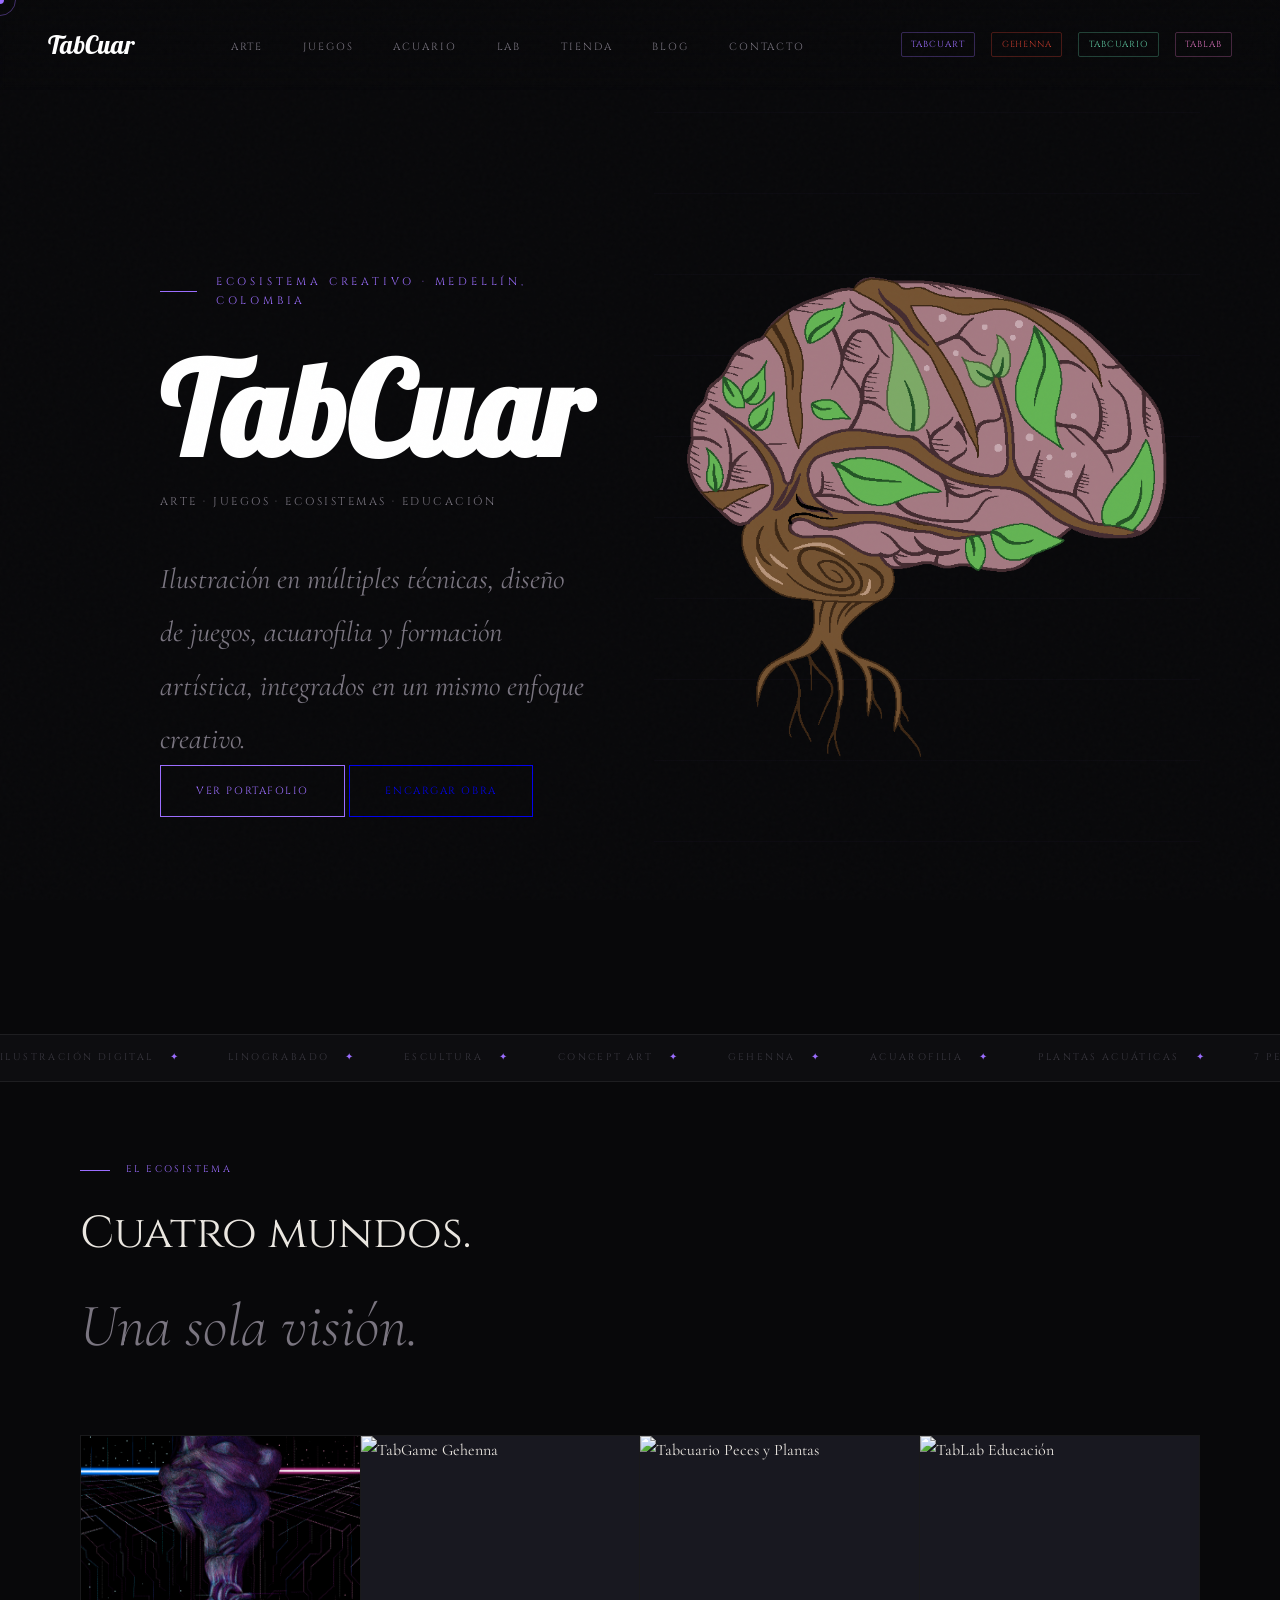
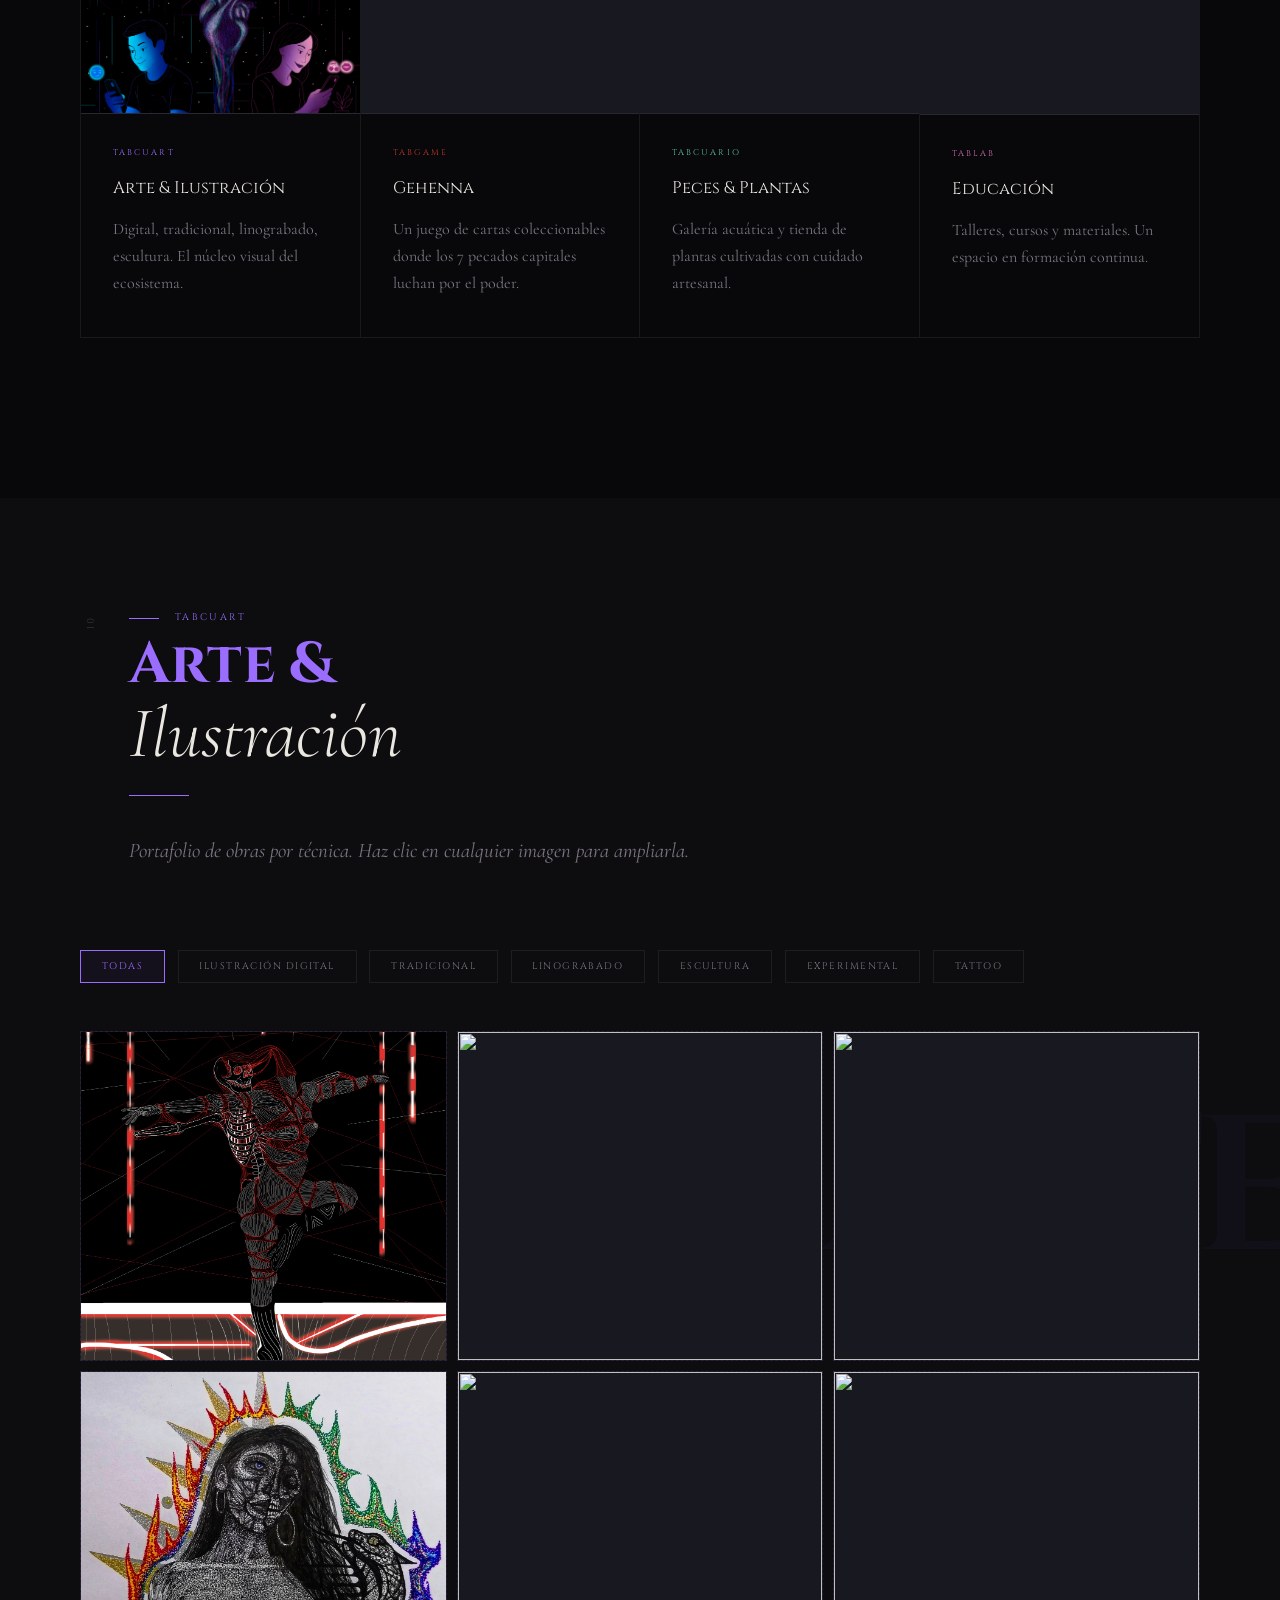
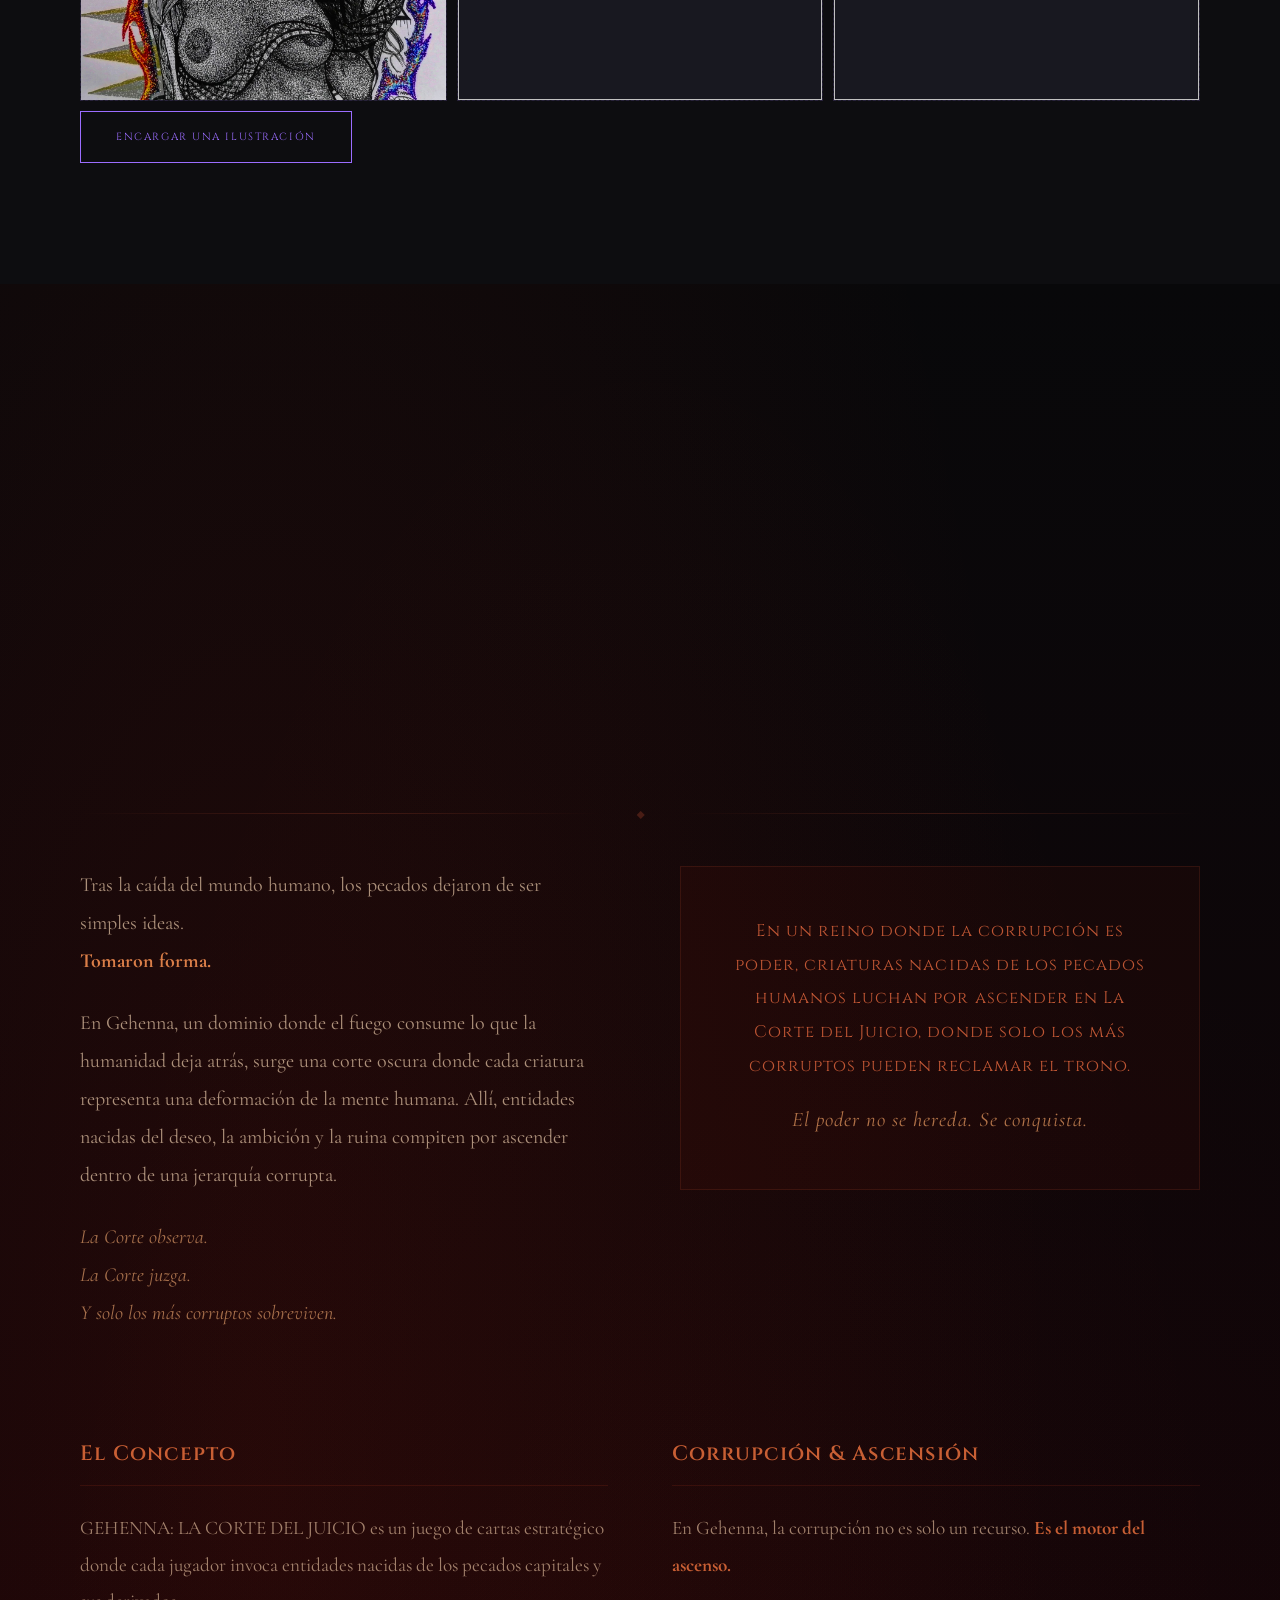
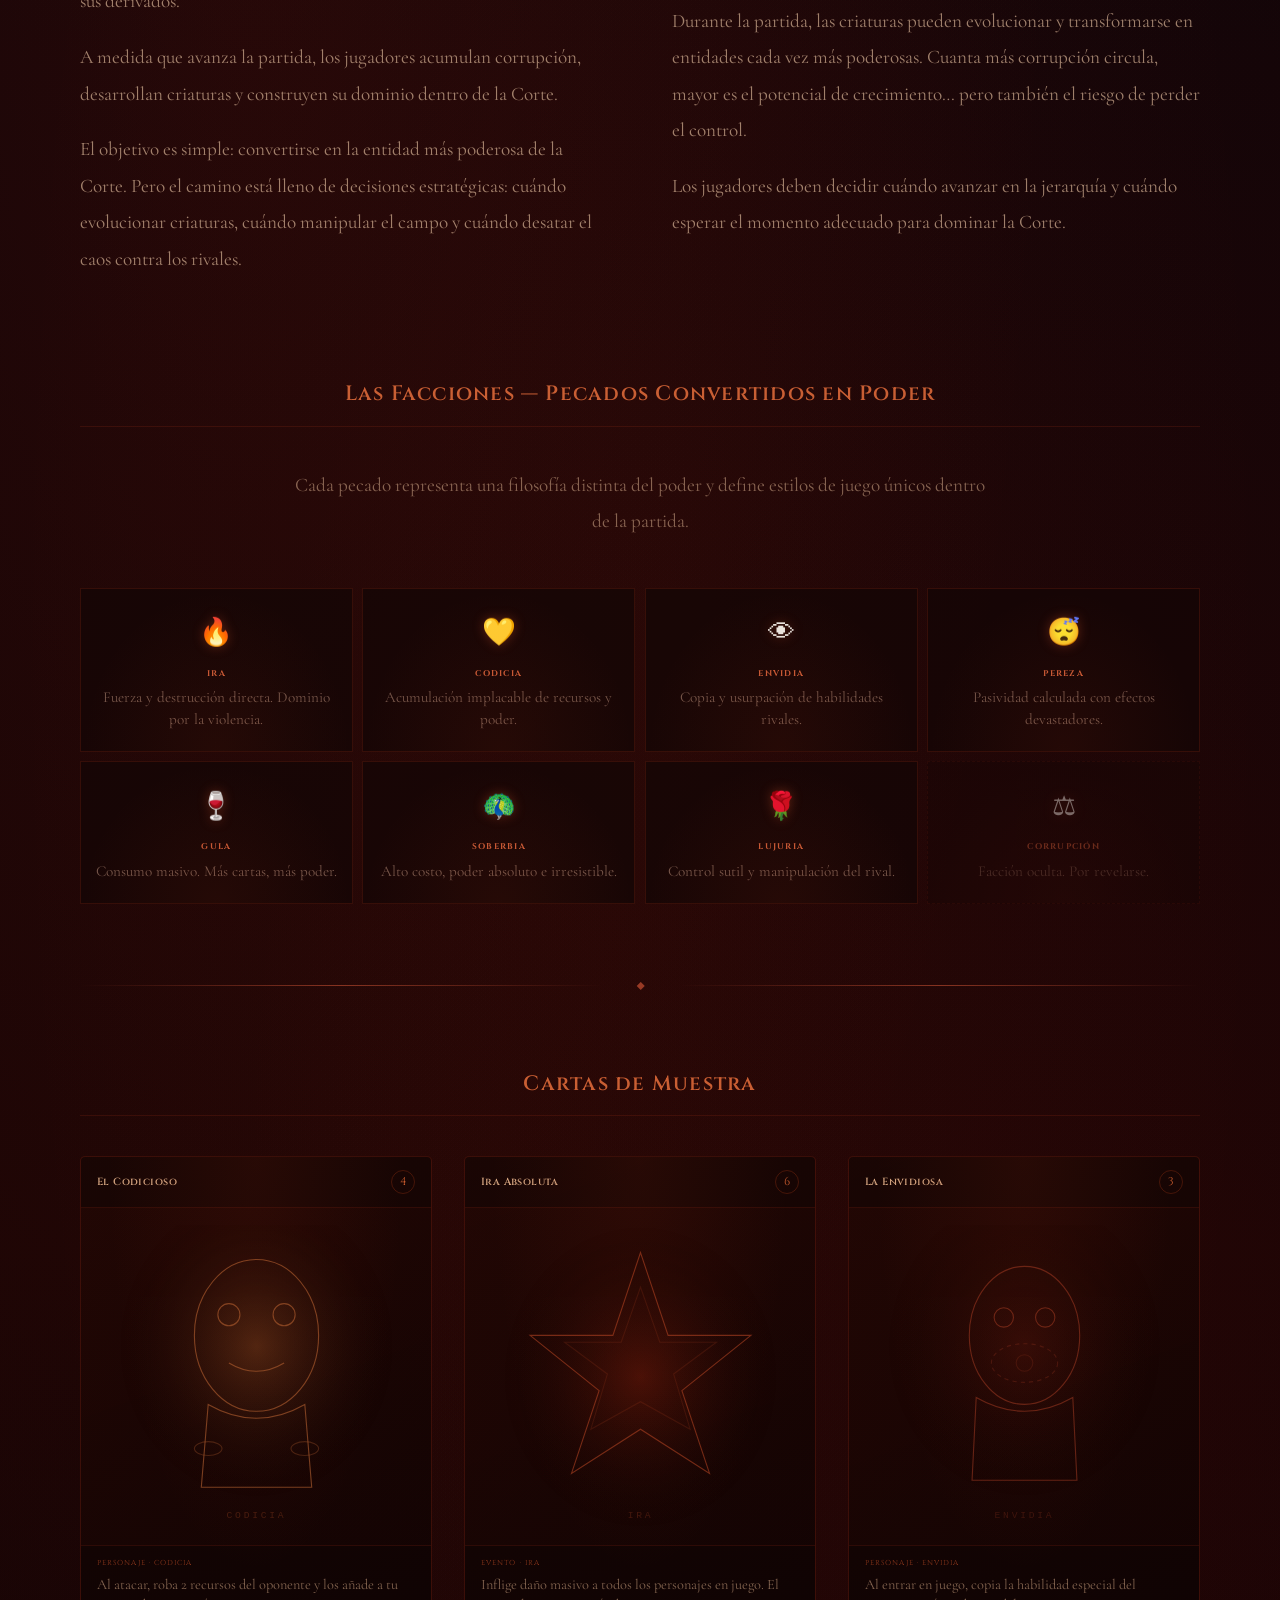
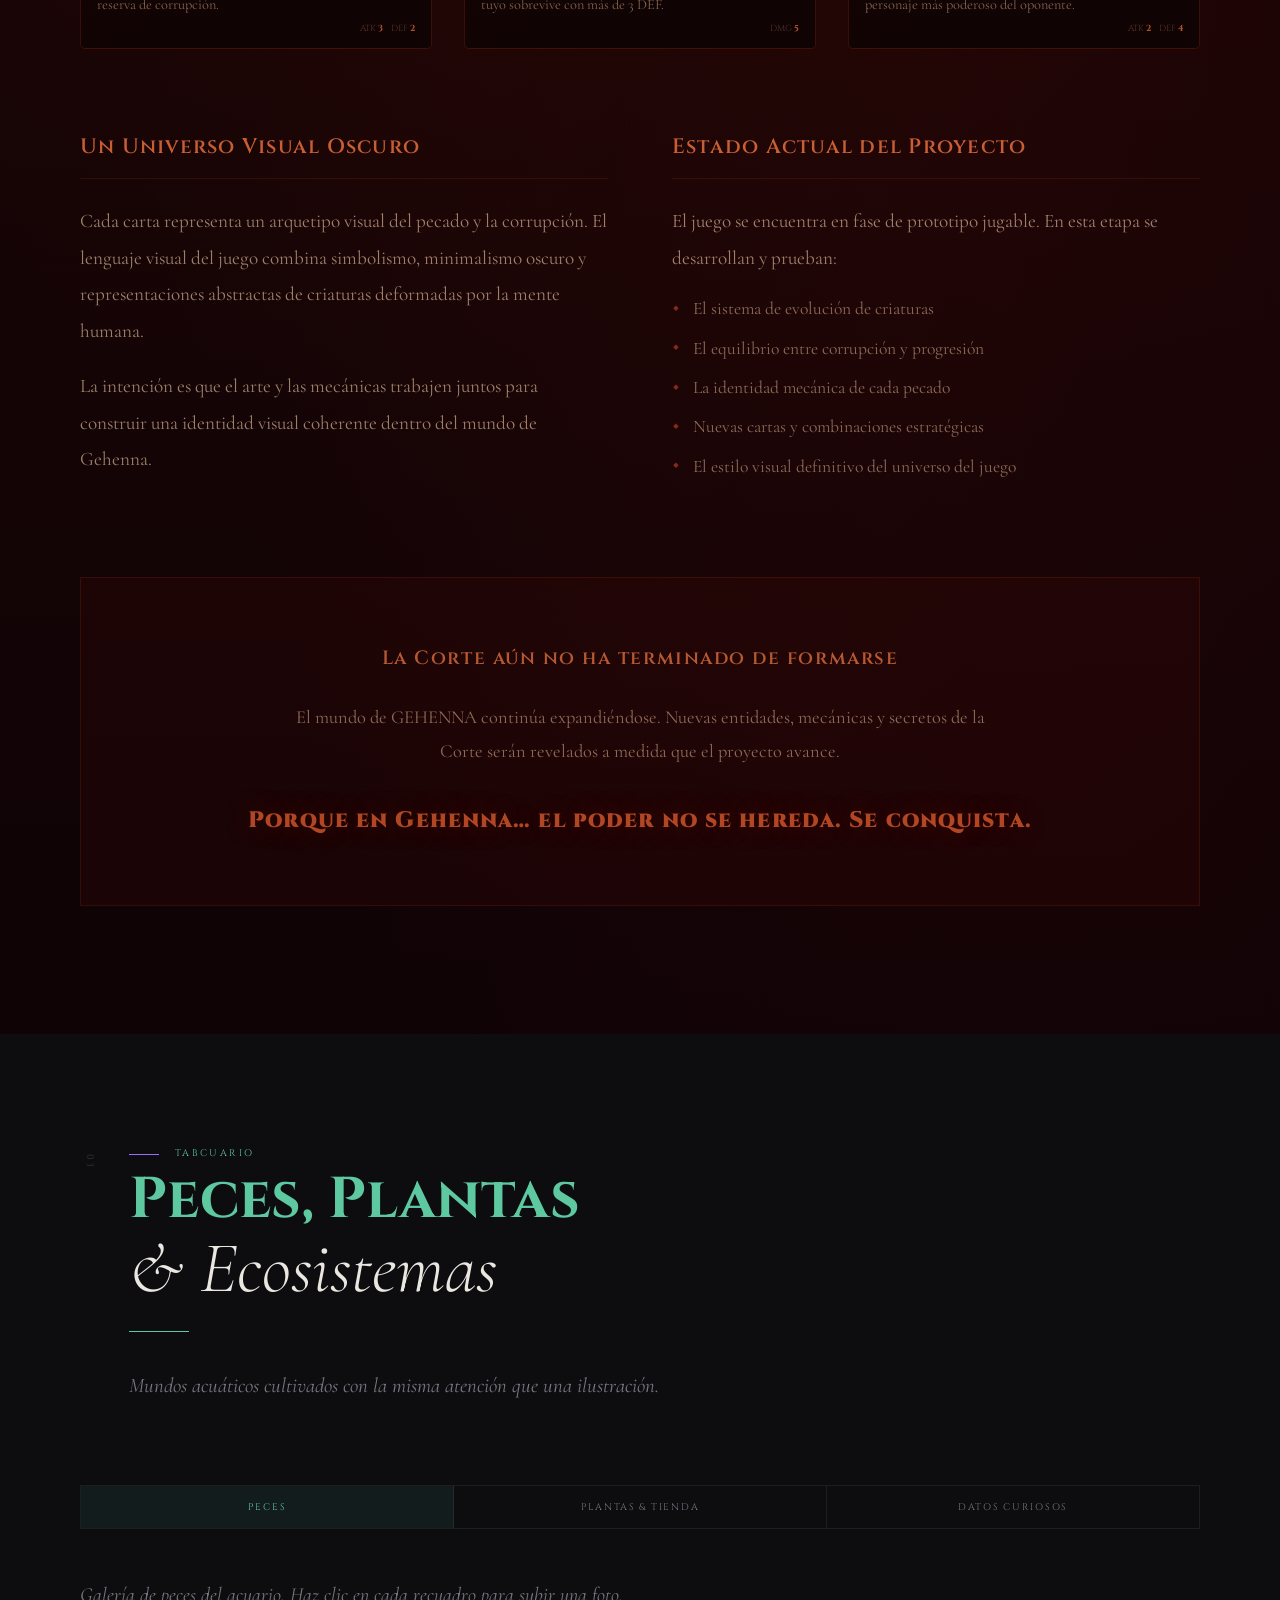
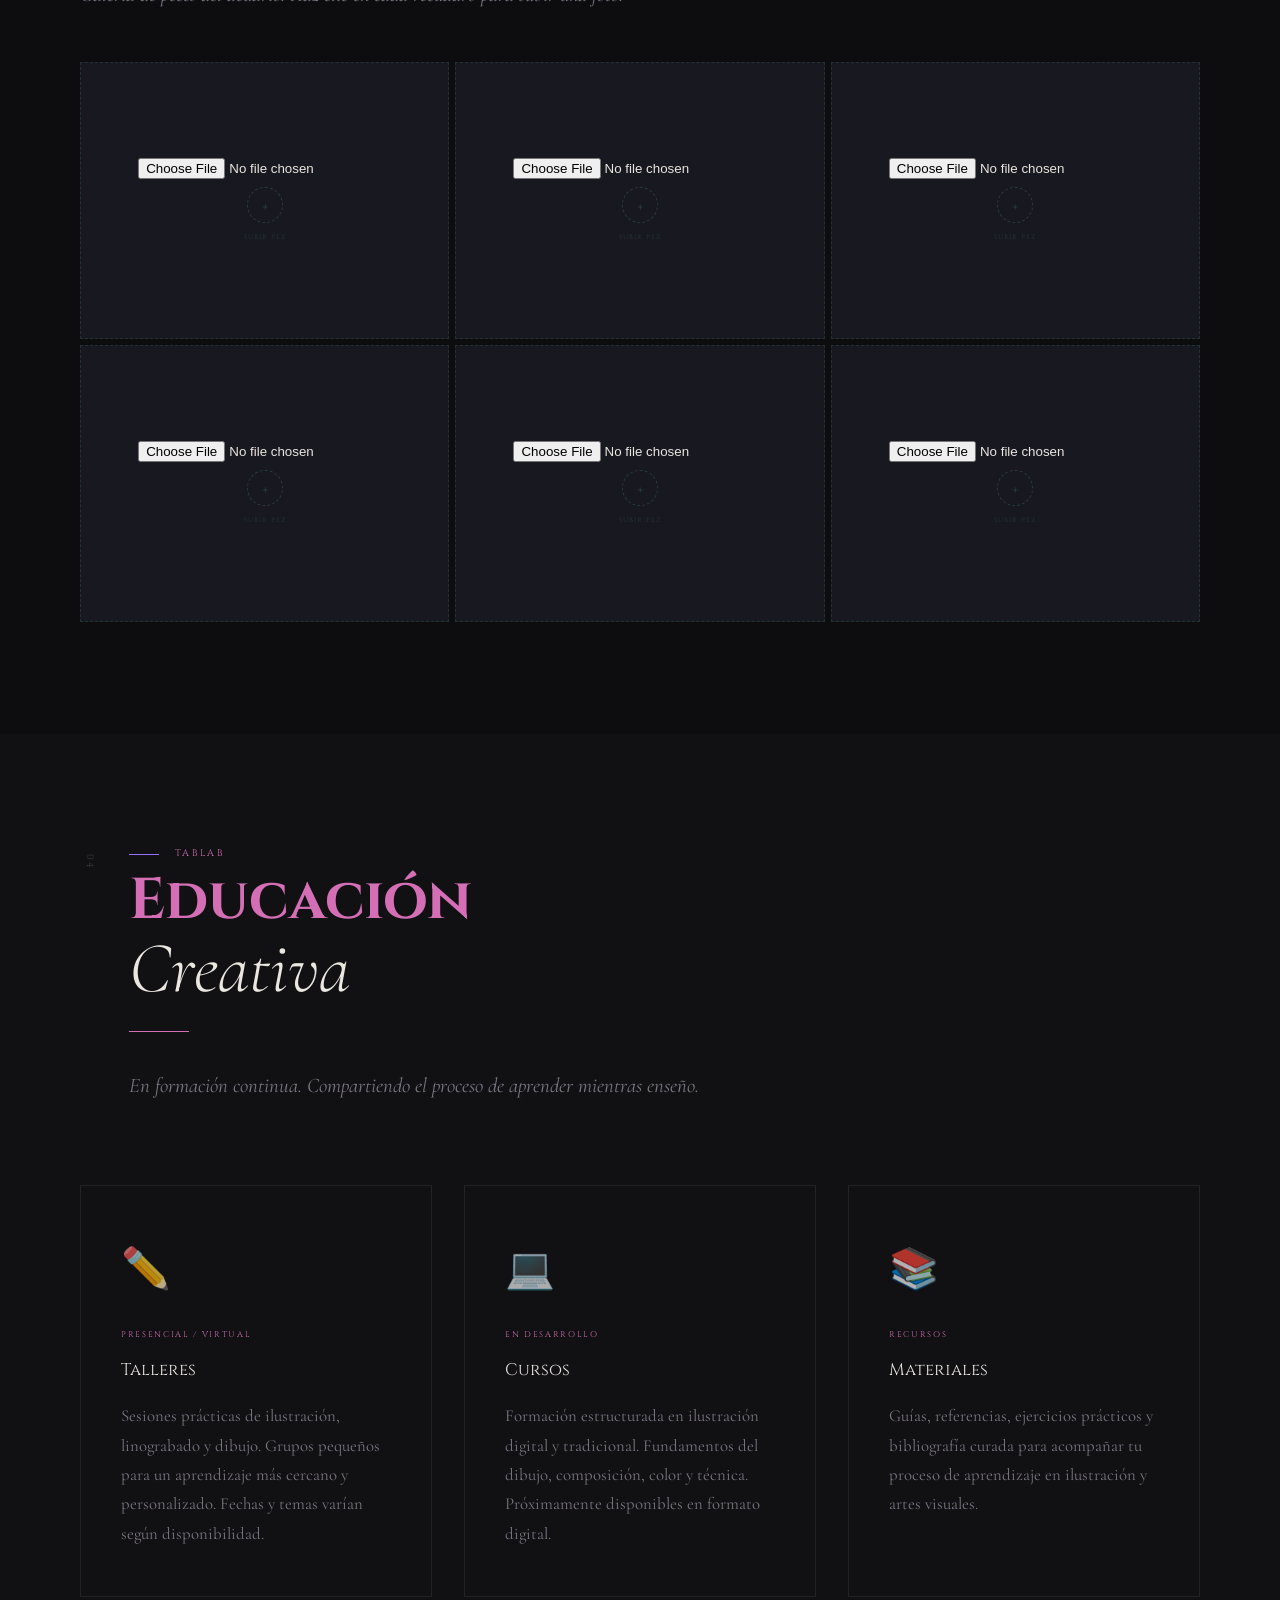
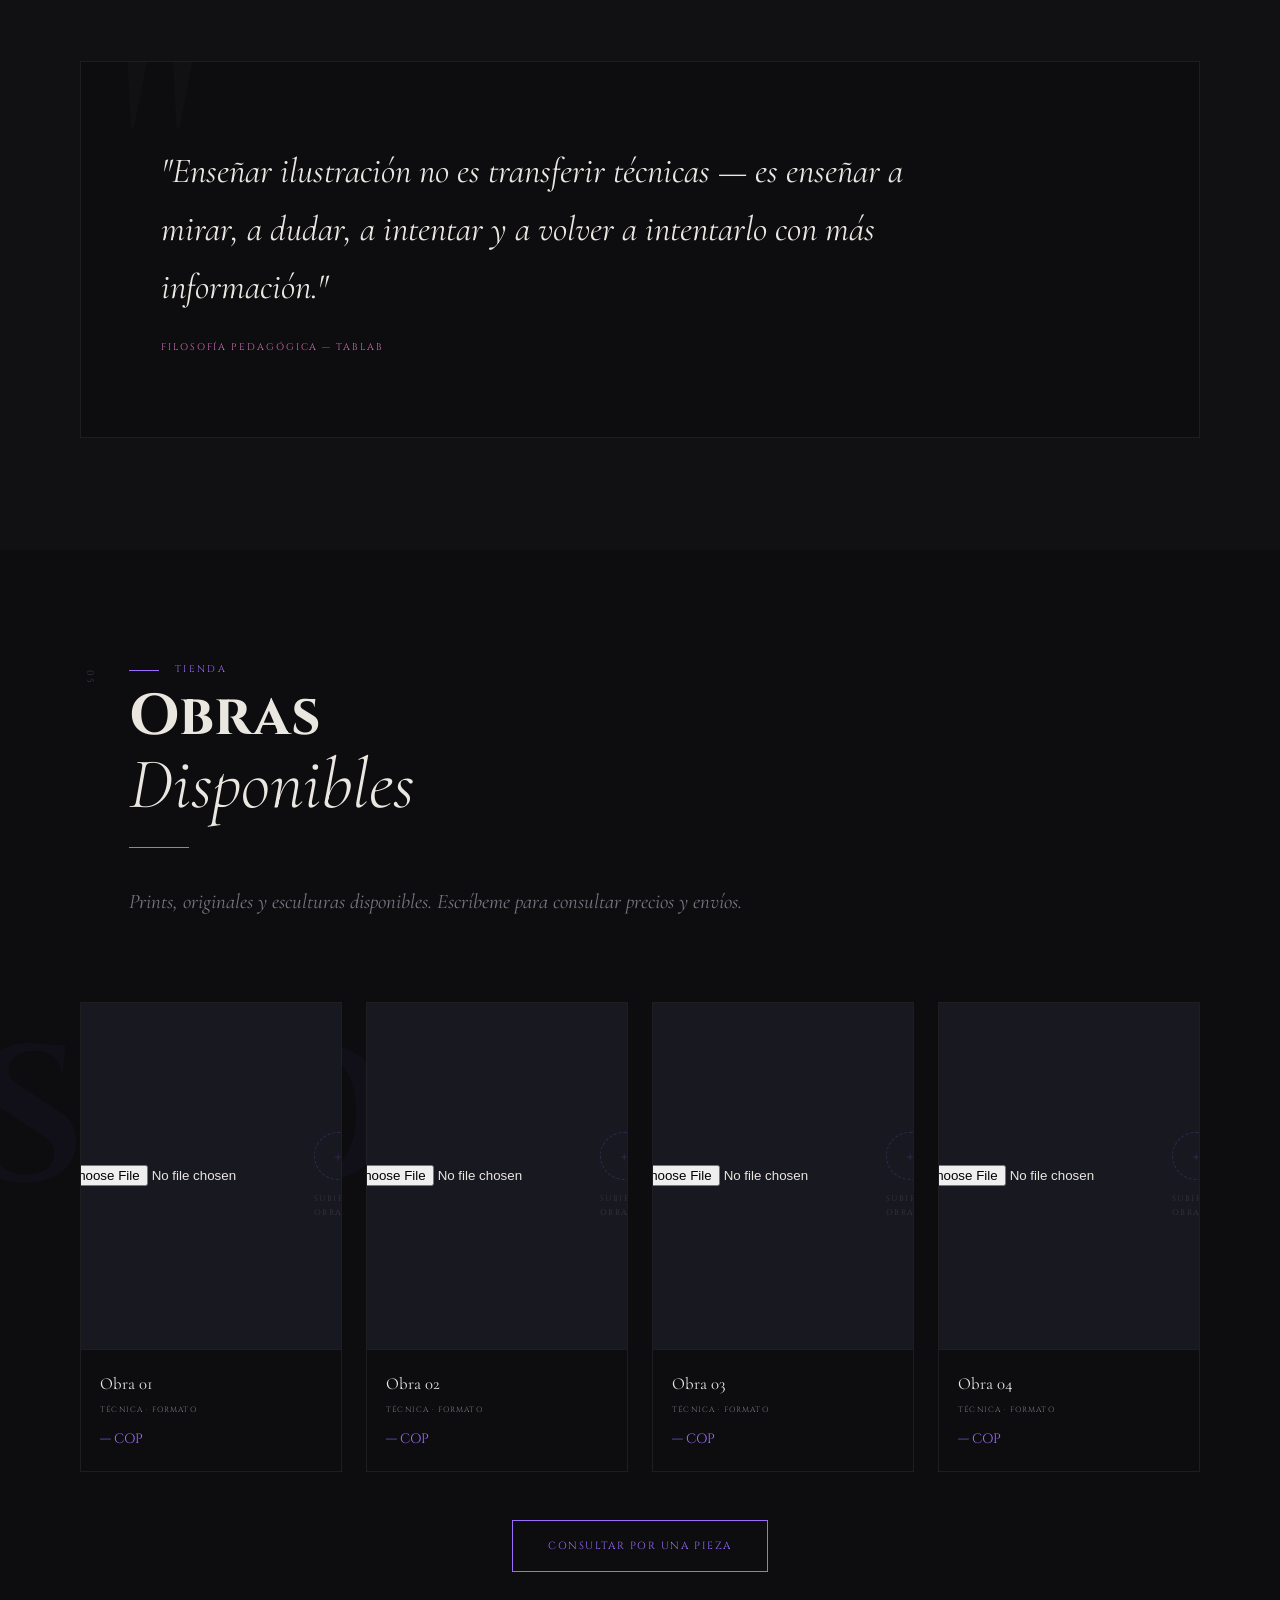
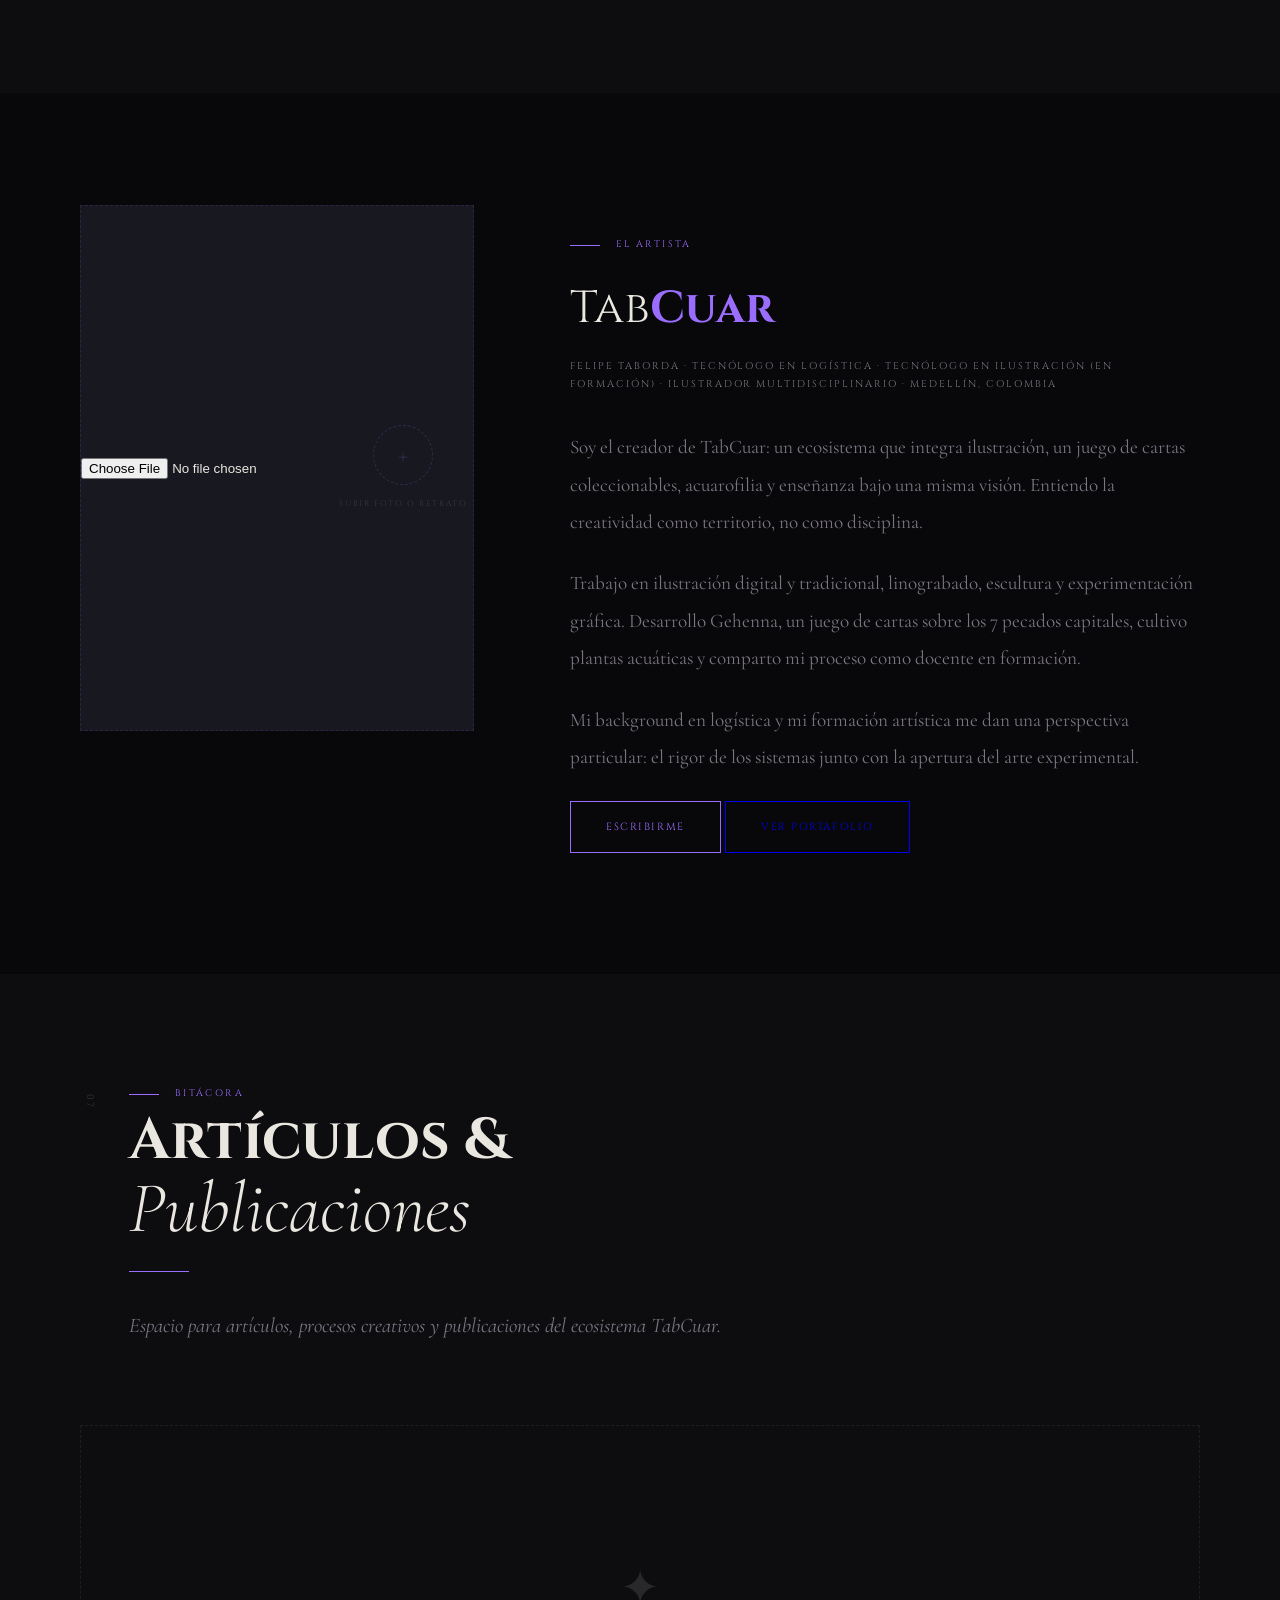
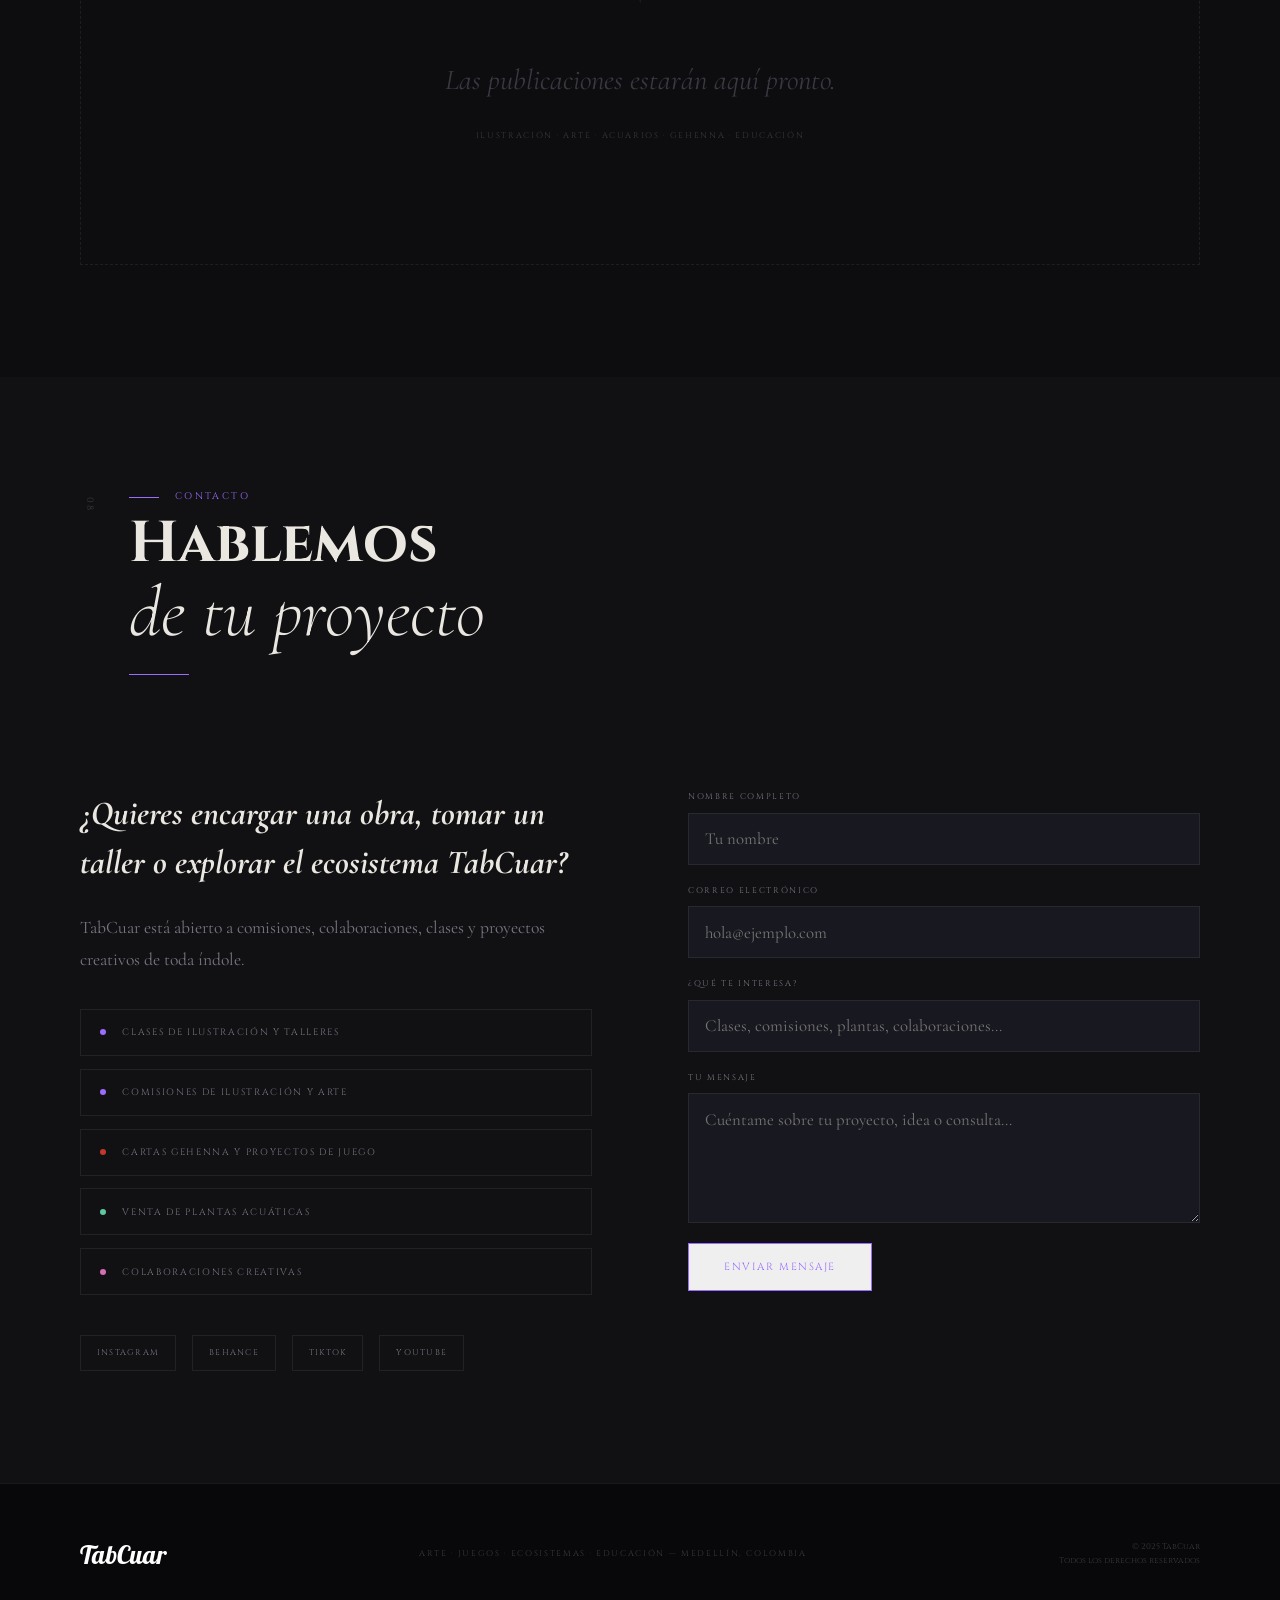
==== index.html @ 13199184 "Revise section descriptions and improve accessibility Updated descriptions and accessibility attribu" ====
<!DOCTYPE html>
<html lang="es">
<head>
<meta charset="UTF-8">
<meta name="viewport" content="width=device-width, initial-scale=1.0">
<title>TabCuar — Arte · Juegos · Ecosistemas · Educación</title>
<link rel="preconnect" href="https://fonts.googleapis.com">
<link href="https://fonts.googleapis.com/css2?family=Lobster&family=Cinzel:wght@400;600;900&family=Cormorant+Garamond:ital,wght@0,300;0,400;0,600;1,300;1,400;1,600&display=swap" rel="stylesheet">
<link rel="stylesheet" href="styles.css">
</head>
<body>

<!-- LOADER -->
<div id="loader">
  <div class="brand" style="font-size:3rem;">TabCuar</div>
  <div class="loader-bar"></div>
</div>

<!-- CURSOR -->
<div class="cursor" id="cursor"></div>
<div class="cursor-ring" id="cursorRing"></div>

<!-- NAV -->
<nav>
  <a href="#inicio" class="brand">TabCuar</a>
  <ul class="nav-links">
    <li><a href="#arte">Arte</a></li>
    <li><a href="#juegos">Juegos</a></li>
    <li><a href="#acuario">Acuario</a></li>
    <li><a href="#educacion">Lab</a></li>
    <li><a href="#tienda">Tienda</a></li>
    <li><a href="#blog">Blog</a></li>
    <li><a href="#contacto">Contacto</a></li>
  </ul>
  <div class="nav-sub">
    <a href="#arte" class="art">TabCuart</a>
    <a href="#juegos" class="game">Gehenna</a>
    <a href="#acuario" class="aqua">Tabcuario</a>
    <a href="#educacion" class="lab">TabLab</a>
  </div>
</nav>

<!-- HERO -->
<section id="inicio" aria-label="Inicio — TabCuar ecosistema creativo">
  <div class="hero-left">
    <p class="hero-label">Ecosistema Creativo · Medellín, Colombia</p>
    <h1 class="hero-brand">TabCuar</h1>
    <p class="hero-sub">Arte · Juegos · Ecosistemas · Educación</p>
    <p class="hero-desc">Ilustración en múltiples técnicas, diseño de juegos, acuarofilia y formación artística, integrados en un mismo enfoque creativo.</p>
    <div class="hero-actions">
      <a href="#arte" class="btn btn-primary">Ver portafolio</a>
      <a href="#contacto" class="btn btn-ghost">Encargar obra</a>
    </div>
  </div>
  <div class="hero-right" aria-hidden="true">
    <div class="hero-glow"></div>
    <div class="hero-right-bg"></div>
    <div class="hero-img-area">
      <img src="Img/logo.png" alt="TabCuar — Logo" class="hero-img" loading="eager" width="480" height="480">
    </div>
  </div>
</section>

<!-- MARQUEE -->
<div class="marquee-wrap">
  <div class="marquee-track">
    <span class="marquee-item">Ilustración Digital <span>✦</span></span>
    <span class="marquee-item">Linograbado <span>✦</span></span>
    <span class="marquee-item">Escultura <span>✦</span></span>
    <span class="marquee-item">Concept Art <span>✦</span></span>
    <span class="marquee-item">Gehenna <span>✦</span></span>
    <span class="marquee-item">Acuarofilia <span>✦</span></span>
    <span class="marquee-item">Plantas Acuáticas <span>✦</span></span>
    <span class="marquee-item">7 Pecados Capitales <span>✦</span></span>
    <span class="marquee-item">Talleres de Ilustración <span>✦</span></span>
    <span class="marquee-item">Ilustración Digital <span>✦</span></span>
    <span class="marquee-item">Linograbado <span>✦</span></span>
    <span class="marquee-item">Escultura <span>✦</span></span>
    <span class="marquee-item">Concept Art <span>✦</span></span>
    <span class="marquee-item">Gehenna <span>✦</span></span>
    <span class="marquee-item">Acuarofilia <span>✦</span></span>
    <span class="marquee-item">Plantas Acuáticas <span>✦</span></span>
    <span class="marquee-item">7 Pecados Capitales <span>✦</span></span>
    <span class="marquee-item">Talleres de Ilustración <span>✦</span></span>
  </div>
</div>

<!-- DIVISIONES -->
<section style="padding:5rem 5rem;">
  <div class="accent-line reveal"><span>El Ecosistema</span></div>
  <h2 class="reveal" style="font-family:'Cinzel',serif;font-weight:200;font-size:clamp(1.8rem,3.5vw,2.8rem);color:var(--text);margin-bottom:3.5rem;">Cuatro mundos.<br><em style="font-family:'Cormorant Garamond',serif;font-style:italic;font-weight:300;font-size:1.35em;color:var(--text-muted);">Una sola visión.</em></h2>

  <div class="divisions-grid reveal">
    <div class="division-card div-art">
      <div class="div-img-slot">
        <img src="Img/Pj.png" alt="TabCuart Arte" class="uploaded click-img">
      </div>
      <div class="div-content">
        <div class="div-tag" onclick="location.href='Arte.html'" style="cursor:pointer;">TabCuart</div>
        <div class="div-name">Arte &amp; Ilustración</div>
        <p class="div-desc">Digital, tradicional, linograbado, escultura. El núcleo visual del ecosistema.</p>
      </div>
    </div>

    <div class="division-card div-game">
      <div class="div-img-slot">
        <img src="Img/Game.png" alt="TabGame Gehenna" class="uploaded click-img">
      </div>
      <div class="div-content">
        <div class="div-tag">TabGame</div>
        <div class="div-name">Gehenna</div>
        <p class="div-desc">Un juego de cartas coleccionables donde los 7 pecados capitales luchan por el poder.</p>
      </div>
    </div>

    <div class="division-card div-aqua">
      <div class="div-img-slot">
        <img src="Img/Aqua.png" alt="Tabcuario Peces y Plantas" class="uploaded click-img">
      </div>
      <div class="div-content">
        <div class="div-tag">Tabcuario</div>
        <div class="div-name">Peces &amp; Plantas</div>
        <p class="div-desc">Galería acuática y tienda de plantas cultivadas con cuidado artesanal.</p>
      </div>
    </div>

    <div class="division-card div-lab">
      <div class="div-img-slot">
        <img src="Img/Lab.png" alt="TabLab Educación" class="uploaded click-img">
      </div>
      <div class="div-content">
        <div class="div-tag">TabLab</div>
        <div class="div-name">Educación</div>
        <p class="div-desc">Talleres, cursos y materiales. Un espacio en formación continua.</p>
      </div>
    </div>
  </div>
</section>

<!-- TABCUART -->
<section id="arte">
  <div class="bg-text">ARTE</div>

  <div class="section-header reveal">
    <div class="section-number">01</div>
    <div>
      <div class="accent-line" style="margin-bottom:.5rem;">
        <span style="color:var(--accent-art);">TabCuart</span>
      </div>

      <h2 class="section-title" style="color:var(--accent-art);">
        Arte &amp;<em style="color:var(--text);">Ilustración</em>
      </h2>

      <div class="section-divider"></div>

      <p class="section-desc">
        Portafolio de obras por técnica. Haz clic en cualquier imagen para ampliarla.
      </p>
    </div>
  </div>

  <!-- FILTROS (estos sí se quedan) -->
  <div class="gallery-filter reveal">
    <button class="filter-btn active" onclick="filterGallery('all',this)">Todas</button>
    <button class="filter-btn" onclick="filterGallery('digital',this)">Ilustración Digital</button>
    <button class="filter-btn" onclick="filterGallery('tradicional',this)">Tradicional</button>
    <button class="filter-btn" onclick="filterGallery('lino',this)">Linograbado</button>
    <button class="filter-btn" onclick="filterGallery('escultura',this)">Escultura</button>
    <button class="filter-btn" onclick="filterGallery('exp',this)">Experimental</button>
    <button class="filter-btn" onclick="filterGallery('Tattoo',this)">Tattoo</button>
  </div>

  <!-- GALERÍA -->
  <div class="gallery-grid reveal" id="gallery">

    <!-- DIGITAL -->
    <div class="gallery-item" data-cat="digital">
      <img src="Img/Dj1.png" class="uploaded click-img">
      <div class="gallery-overlay">
        <h4>Ilustración Digital</h4>
        <p>Abril · 2026</p>
      </div>
    </div>

    <!-- LINO -->
    <div class="gallery-item" data-cat="lino">
      <img src="Img/lino1.jpg" class="uploaded click-img">
      <div class="gallery-overlay">
        <h4>Linograbado</h4>
        <p>Obra 02 · 2025</p>
      </div>
    </div>

    <!-- EXPERIMENTAL -->
    <div class="gallery-item" data-cat="exp">
      <img src="Img/exp1.jpg" class="uploaded click-img">
      <div class="gallery-overlay">
        <h4>Experimental</h4>
        <p>Obra 03 · 2025</p>
      </div>
    </div>

    <!-- TRADICIONAL -->
    <div class="gallery-item" data-cat="tradicional">
      <img src="Img/Pt1.jpg" class="uploaded click-img">
      <div class="gallery-overlay">
        <h4>Tradicional</h4>
        <p>Junio · 2024</p>
      </div>
    </div>

    <!-- ESCULTURA -->
    <div class="gallery-item" data-cat="escultura">
      <img src="Img/escultura1.jpg" class="uploaded click-img">
      <div class="gallery-overlay">
        <h4>Escultura</h4>
        <p>Obra 05 · 2025</p>
      </div>
    </div>

    <!-- Tatoo -->
    <div class="gallery-item" data-cat="Tattoo">
      <img src="Img/concept1.jpg" class="uploaded">
      <div class="gallery-overlay">
        <h4>Tattoo</h4>
        <p>Obra 06 · 2025</p>
      </div>
    </div>

  <div class="section-cta reveal">
    <a href="#contacto" class="btn btn-primary">Encargar una ilustración</a>
  </div>
</section>

<!-- GEHENNA — TABGAME -->
<section id="juegos" style="padding:0;background:transparent;">
  <div class="gehenna-bg"></div>
  <!-- Embers -->
  <div class="gehenna-embers" id="embers"></div>

  <div class="gehenna-inner">

    <!-- HEADER -->
    <div class="gehenna-header reveal">
      <div class="gehenna-eyebrow">TabGame</div>
      <h2 class="gehenna-title">GEHENNA</h2>
      <div class="gehenna-title-sub">La Corte del Juicio</div>
      <p class="gehenna-tagline">Un juego de cartas estratégico sobre corrupción, poder y ascensión.</p>
    </div>

    <div class="gehenna-sep reveal"><span class="gehenna-sep-glyph">⬥</span></div>

    <!-- LORE INTRO -->
    <div class="gehenna-lore-grid reveal">
      <div class="gehenna-lore-block">
        <p>Tras la caída del mundo humano, los pecados dejaron de ser simples ideas.<br><strong>Tomaron forma.</strong></p>
        <p>En Gehenna, un dominio donde el fuego consume lo que la humanidad deja atrás, surge una corte oscura donde cada criatura representa una deformación de la mente humana. Allí, entidades nacidas del deseo, la ambición y la ruina compiten por ascender dentro de una jerarquía corrupta.</p>
        <p><em>La Corte observa.</em><br><em>La Corte juzga.</em><br><em>Y solo los más corruptos sobreviven.</em></p>
      </div>
      <div class="gehenna-lore-dramatic">
        En un reino donde la corrupción es poder, criaturas nacidas de los pecados humanos luchan por ascender en La Corte del Juicio, donde solo los más corruptos pueden reclamar el trono.
        <em>El poder no se hereda. Se conquista.</em>
      </div>
    </div>

    <!-- EL CONCEPTO -->
    <div class="gehenna-content-grid reveal">
      <div>
        <div class="gehenna-section-title">El Concepto</div>
        <p class="gehenna-text">GEHENNA: LA CORTE DEL JUICIO es un juego de cartas estratégico donde cada jugador invoca entidades nacidas de los pecados capitales y sus derivados.</p>
        <p class="gehenna-text">A medida que avanza la partida, los jugadores acumulan corrupción, desarrollan criaturas y construyen su dominio dentro de la Corte.</p>
        <p class="gehenna-text">El objetivo es simple: convertirse en la entidad más poderosa de la Corte. Pero el camino está lleno de decisiones estratégicas: cuándo evolucionar criaturas, cuándo manipular el campo y cuándo desatar el caos contra los rivales.</p>
      </div>
      <div>
        <div class="gehenna-section-title">Corrupción &amp; Ascensión</div>
        <p class="gehenna-text">En Gehenna, la corrupción no es solo un recurso. <strong style="color:rgba(230,110,60,.85);font-style:normal;">Es el motor del ascenso.</strong></p>
        <p class="gehenna-text">Durante la partida, las criaturas pueden evolucionar y transformarse en entidades cada vez más poderosas. Cuanta más corrupción circula, mayor es el potencial de crecimiento… pero también el riesgo de perder el control.</p>
        <p class="gehenna-text">Los jugadores deben decidir cuándo avanzar en la jerarquía y cuándo esperar el momento adecuado para dominar la Corte.</p>
      </div>
    </div>

    <!-- PECADOS -->
    <div class="reveal">
      <div class="gehenna-section-title" style="text-align:center;margin-bottom:2.5rem;">Las Facciones — Pecados Convertidos en Poder</div>
      <p class="gehenna-text" style="text-align:center;max-width:700px;margin:0 auto 3rem;color:rgba(200,160,130,.6);">Cada pecado representa una filosofía distinta del poder y define estilos de juego únicos dentro de la partida.</p>
      <div class="sins-grid">
        <div class="sin-card"><span class="sin-glyph">🔥</span><div class="sin-name">Ira</div><div class="sin-desc">Fuerza y destrucción directa. Dominio por la violencia.</div></div>
        <div class="sin-card"><span class="sin-glyph">💛</span><div class="sin-name">Codicia</div><div class="sin-desc">Acumulación implacable de recursos y poder.</div></div>
        <div class="sin-card"><span class="sin-glyph">👁</span><div class="sin-name">Envidia</div><div class="sin-desc">Copia y usurpación de habilidades rivales.</div></div>
        <div class="sin-card"><span class="sin-glyph">😴</span><div class="sin-name">Pereza</div><div class="sin-desc">Pasividad calculada con efectos devastadores.</div></div>
        <div class="sin-card"><span class="sin-glyph">🍷</span><div class="sin-name">Gula</div><div class="sin-desc">Consumo masivo. Más cartas, más poder.</div></div>
        <div class="sin-card"><span class="sin-glyph">🦚</span><div class="sin-name">Soberbia</div><div class="sin-desc">Alto costo, poder absoluto e irresistible.</div></div>
        <div class="sin-card"><span class="sin-glyph">🌹</span><div class="sin-name">Lujuria</div><div class="sin-desc">Control sutil y manipulación del rival.</div></div>
        <div class="sin-card" style="opacity:.45;border-style:dashed;"><span class="sin-glyph">⚖</span><div class="sin-name">Corrupción</div><div class="sin-desc">Facción oculta. Por revelarse.</div></div>
      </div>
    </div>

    <div class="gehenna-sep reveal"><span class="gehenna-sep-glyph">⬥</span></div>

    <!-- CARTAS MUESTRA -->
    <div class="reveal">
      <div class="gehenna-section-title" style="text-align:center;margin-bottom:2.5rem;">Cartas de Muestra</div>
    </div>
    <div class="card-showcase reveal">
      <div class="playing-card">
        <div class="card-header"><div class="card-name">El Codicioso</div><div class="card-cost">4</div></div>
        <div class="card-art">
          <svg viewBox="0 0 200 220" xmlns="http://www.w3.org/2000/svg" style="width:90%;height:90%;opacity:.7;">
            <defs><radialGradient id="c1" cx="50%" cy="40%"><stop offset="0%" stop-color="#c87030" stop-opacity=".4"/><stop offset="100%" stop-color="transparent"/></radialGradient></defs>
            <rect width="200" height="220" fill="url(#c1)"/>
            <g stroke="rgba(220,120,60,.7)" fill="none" stroke-width=".8">
              <ellipse cx="100" cy="80" rx="45" ry="55"/><path d="M 65 130 Q 100 150 135 130 L 140 190 L 60 190 Z"/>
              <circle cx="80" cy="65" r="8"/><circle cx="120" cy="65" r="8"/><path d="M 80 100 Q 100 112 120 100"/>
              <ellipse cx="65" cy="162" rx="10" ry="5" opacity=".5"/><ellipse cx="135" cy="162" rx="10" ry="5" opacity=".5"/>
            </g>
            <text x="100" y="212" text-anchor="middle" font-family="monospace" font-size="7" fill="rgba(220,100,50,.35)" letter-spacing="2">CODICIA</text>
          </svg>
        </div>
        <div class="card-footer"><div class="card-type">Personaje · Codicia</div><div class="card-effect">Al atacar, roba 2 recursos del oponente y los añade a tu reserva de corrupción.</div><div class="card-stats"><span class="card-stat">ATK <span>3</span></span><span class="card-stat">DEF <span>2</span></span></div></div>
      </div>
      <div class="playing-card">
        <div class="card-header"><div class="card-name">Ira Absoluta</div><div class="card-cost">6</div></div>
        <div class="card-art">
          <svg viewBox="0 0 200 220" xmlns="http://www.w3.org/2000/svg" style="width:90%;height:90%;opacity:.7;">
            <defs><radialGradient id="c2" cx="50%" cy="50%"><stop offset="0%" stop-color="#c83010" stop-opacity=".35"/><stop offset="100%" stop-color="transparent"/></radialGradient></defs>
            <rect width="200" height="220" fill="url(#c2)"/>
            <g stroke="rgba(210,80,40,.7)" fill="none" stroke-width=".8">
              <path d="M 100 20 L 120 80 L 180 80 L 130 120 L 150 180 L 100 148 L 50 180 L 70 120 L 20 80 L 80 80 Z"/>
              <path d="M 100 45 L 114 85 L 155 85 L 124 108 L 136 148 L 100 128 L 64 148 L 76 108 L 45 85 L 86 85 Z" opacity=".3"/>
            </g>
            <text x="100" y="212" text-anchor="middle" font-family="monospace" font-size="7" fill="rgba(200,80,40,.35)" letter-spacing="2">IRA</text>
          </svg>
        </div>
        <div class="card-footer"><div class="card-type">Evento · Ira</div><div class="card-effect">Inflige daño masivo a todos los personajes en juego. El tuyo sobrevive con más de 3 DEF.</div><div class="card-stats"><span class="card-stat">DMG <span>5</span></span></div></div>
      </div>
      <div class="playing-card">
        <div class="card-header"><div class="card-name">La Envidiosa</div><div class="card-cost">3</div></div>
        <div class="card-art">
          <svg viewBox="0 0 200 220" xmlns="http://www.w3.org/2000/svg" style="width:90%;height:90%;opacity:.7;">
            <defs><radialGradient id="c3" cx="50%" cy="40%"><stop offset="0%" stop-color="#802010" stop-opacity=".3"/><stop offset="100%" stop-color="transparent"/></radialGradient></defs>
            <rect width="200" height="220" fill="url(#c3)"/>
            <g stroke="rgba(190,70,40,.65)" fill="none" stroke-width=".8">
              <ellipse cx="100" cy="80" rx="40" ry="50"/><path d="M 65 125 Q 100 145 135 125 L 138 185 L 62 185 Z"/>
              <circle cx="85" cy="67" r="7"/><circle cx="115" cy="67" r="7"/>
              <ellipse cx="100" cy="100" rx="24" ry="14" stroke-dasharray="3 3" opacity=".5"/>
              <circle cx="100" cy="100" r="6" opacity=".4"/>
            </g>
            <text x="100" y="212" text-anchor="middle" font-family="monospace" font-size="7" fill="rgba(180,70,40,.35)" letter-spacing="2">ENVIDIA</text>
          </svg>
        </div>
        <div class="card-footer"><div class="card-type">Personaje · Envidia</div><div class="card-effect">Al entrar en juego, copia la habilidad especial del personaje más poderoso del oponente.</div><div class="card-stats"><span class="card-stat">ATK <span>2</span></span><span class="card-stat">DEF <span>4</span></span></div></div>
      </div>
    </div>

    <!-- UNIVERSO VISUAL + ESTADO -->
    <div class="gehenna-content-grid reveal">
      <div>
        <div class="gehenna-section-title">Un Universo Visual Oscuro</div>
        <p class="gehenna-text">Cada carta representa un arquetipo visual del pecado y la corrupción. El lenguaje visual del juego combina simbolismo, minimalismo oscuro y representaciones abstractas de criaturas deformadas por la mente humana.</p>
        <p class="gehenna-text">La intención es que el arte y las mecánicas trabajen juntos para construir una identidad visual coherente dentro del mundo de Gehenna.</p>
      </div>
      <div>
        <div class="gehenna-section-title">Estado Actual del Proyecto</div>
        <p class="gehenna-text">El juego se encuentra en fase de prototipo jugable. En esta etapa se desarrollan y prueban:</p>
        <ul class="gehenna-list">
          <li>El sistema de evolución de criaturas</li>
          <li>El equilibrio entre corrupción y progresión</li>
          <li>La identidad mecánica de cada pecado</li>
          <li>Nuevas cartas y combinaciones estratégicas</li>
          <li>El estilo visual definitivo del universo del juego</li>
        </ul>
      </div>
    </div>

    <!-- CIERRE -->
    <div class="gehenna-status reveal">
      <div class="gehenna-status-title">La Corte aún no ha terminado de formarse</div>
      <p class="gehenna-status-text">El mundo de GEHENNA continúa expandiéndose. Nuevas entidades, mecánicas y secretos de la Corte serán revelados a medida que el proyecto avance.</p>
      <div class="gehenna-final">Porque en Gehenna… el poder no se hereda. Se conquista.</div>
    </div>

  </div><!-- /gehenna-inner -->
</section>

<!-- TABCUARIO -->
<section id="acuario" class="aqua-section">
  <div class="section-header reveal">
    <div class="section-number">03</div>
    <div>
      <div class="accent-line" style="margin-bottom:.5rem;"><span style="color:var(--accent-aqua);">Tabcuario</span></div>
      <h2 class="section-title" style="color:var(--accent-aqua);">Peces, Plantas<em style="color:var(--text);">&amp; Ecosistemas</em></h2>
      <div class="section-divider" style="background:var(--accent-aqua);"></div>
      <p class="section-desc">Mundos acuáticos cultivados con la misma atención que una ilustración.</p>
    </div>
  </div>

  <!-- Tabs -->
  <div class="aqua-tabs reveal">
    <button class="aqua-tab active" onclick="switchTab('peces',this)">Peces</button>
    <button class="aqua-tab" onclick="switchTab('plantas',this)">Plantas &amp; Tienda</button>
    <button class="aqua-tab" onclick="switchTab('curiosos',this)">Datos Curiosos</button>
  </div>

  <!-- PECES -->
  <div class="aqua-panel active reveal" id="tab-peces">
    <p class="fish-intro">Galería de peces del acuario. Haz clic en cada recuadro para subir una foto.</p>
    <div class="fish-grid">
      <div class="fish-slot" onclick="this.querySelector('input').click()"><input type="file" class="file-input" accept="image/*" onchange="loadFishImg(this)"><div class="fish-up-icon">+</div><div class="fish-lbl">Subir pez</div></div>
      <div class="fish-slot" onclick="this.querySelector('input').click()"><input type="file" class="file-input" accept="image/*" onchange="loadFishImg(this)"><div class="fish-up-icon">+</div><div class="fish-lbl">Subir pez</div></div>
      <div class="fish-slot" onclick="this.querySelector('input').click()"><input type="file" class="file-input" accept="image/*" onchange="loadFishImg(this)"><div class="fish-up-icon">+</div><div class="fish-lbl">Subir pez</div></div>
      <div class="fish-slot" onclick="this.querySelector('input').click()"><input type="file" class="file-input" accept="image/*" onchange="loadFishImg(this)"><div class="fish-up-icon">+</div><div class="fish-lbl">Subir pez</div></div>
      <div class="fish-slot" onclick="this.querySelector('input').click()"><input type="file" class="file-input" accept="image/*" onchange="loadFishImg(this)"><div class="fish-up-icon">+</div><div class="fish-lbl">Subir pez</div></div>
      <div class="fish-slot" onclick="this.querySelector('input').click()"><input type="file" class="file-input" accept="image/*" onchange="loadFishImg(this)"><div class="fish-up-icon">+</div><div class="fish-lbl">Subir pez</div></div>
    </div>
  </div>

  <!-- PLANTAS -->
  <div class="aqua-panel" id="tab-plantas">
    <p class="plants-intro">Plantas cultivadas en casa, disponibles para tu acuario. Haz clic en cada recuadro para agregar una foto.</p>
    <div class="plant-grid">
      <div class="plant-card"><div class="plant-img" onclick="this.querySelector('input').click()"><input type="file" class="file-input" accept="image/*" onchange="loadPlantImg(this)"><div class="pup-icon">+</div></div><div class="plant-info"><div class="plant-name">Planta 01</div><div class="plant-type">Planta Acuática</div><div class="plant-price">Consultar precio</div></div></div>
      <div class="plant-card"><div class="plant-img" onclick="this.querySelector('input').click()"><input type="file" class="file-input" accept="image/*" onchange="loadPlantImg(this)"><div class="pup-icon">+</div></div><div class="plant-info"><div class="plant-name">Planta 02</div><div class="plant-type">Planta Acuática</div><div class="plant-price">Consultar precio</div></div></div>
      <div class="plant-card"><div class="plant-img" onclick="this.querySelector('input').click()"><input type="file" class="file-input" accept="image/*" onchange="loadPlantImg(this)"><div class="pup-icon">+</div></div><div class="plant-info"><div class="plant-name">Planta 03</div><div class="plant-type">Planta Acuática</div><div class="plant-price">Consultar precio</div></div></div>
      <div class="plant-card"><div class="plant-img" onclick="this.querySelector('input').click()"><input type="file" class="file-input" accept="image/*" onchange="loadPlantImg(this)"><div class="pup-icon">+</div></div><div class="plant-info"><div class="plant-name">Planta 04</div><div class="plant-type">Planta Acuática</div><div class="plant-price">Consultar precio</div></div></div>
      <div class="plant-card"><div class="plant-img" onclick="this.querySelector('input').click()"><input type="file" class="file-input" accept="image/*" onchange="loadPlantImg(this)"><div class="pup-icon">+</div></div><div class="plant-info"><div class="plant-name">Planta 05</div><div class="plant-type">Planta Acuática</div><div class="plant-price">Consultar precio</div></div></div>
      <div class="plant-card"><div class="plant-img" onclick="this.querySelector('input').click()"><input type="file" class="file-input" accept="image/*" onchange="loadPlantImg(this)"><div class="pup-icon">+</div></div><div class="plant-info"><div class="plant-name">Planta 06</div><div class="plant-type">Planta Acuática</div><div class="plant-price">Consultar precio</div></div></div>
      <div class="plant-card"><div class="plant-img" onclick="this.querySelector('input').click()"><input type="file" class="file-input" accept="image/*" onchange="loadPlantImg(this)"><div class="pup-icon">+</div></div><div class="plant-info"><div class="plant-name">Planta 07</div><div class="plant-type">Planta Acuática</div><div class="plant-price">Consultar precio</div></div></div>
      <div class="plant-card"><div class="plant-img" onclick="this.querySelector('input').click()"><input type="file" class="file-input" accept="image/*" onchange="loadPlantImg(this)"><div class="pup-icon">+</div></div><div class="plant-info"><div class="plant-name">Planta 08</div><div class="plant-type">Planta Acuática</div><div class="plant-price">Consultar precio</div></div></div>
    </div>
    <div style="margin-top:2rem;">
      <a href="#contacto" class="btn btn-aqua" style="font-size:.6rem;">Consultar disponibilidad</a>
    </div>
  </div>

  <!-- DATOS CURIOSOS -->
  <div class="aqua-panel" id="tab-curiosos">
    <div class="curiosos-grid">
      <div class="curioso-card"><div class="curioso-num">01</div><p class="curioso-fact">El <strong>ciclo del nitrógeno</strong> es la base de cualquier acuario plantado sano: las bacterias convierten el amoniaco tóxico en nitratos que las plantas consumen como fertilizante.</p></div>
      <div class="curioso-card"><div class="curioso-num">02</div><p class="curioso-fact">Las plantas acuáticas como la <strong>Anubias</strong> pueden sobrevivir en condiciones de muy poca luz y son ideales para principiantes por su resistencia extrema.</p></div>
      <div class="curioso-card"><div class="curioso-num">03</div><p class="curioso-fact">Un acuario plantado sin CO2 inyectado puede mantenerse en equilibrio si la densidad de plantas es alta y la iluminación está bien calibrada.</p></div>
      <div class="curioso-card"><div class="curioso-num">04</div><p class="curioso-fact">La <strong>Bucephalandra</strong> es un género endémico de Borneo. Crece extremadamente despacio, lo que la hace muy valorada en la acuarofilia de colección.</p></div>
      <div class="curioso-card"><div class="curioso-num">05</div><p class="curioso-fact">Los peces cardinales (<strong>Paracheirodon axelrodi</strong>) son una de las especies más populares del mundo. Provienen del río Negro en Brasil y requieren agua blanda y ácida.</p></div>
      <div class="curioso-card"><div class="curioso-num">06</div><p class="curioso-fact">El estilo <strong>Nature Aquarium</strong>, creado por Takashi Amano, revolucionó la acuarofilia al tratar el acuario como una composición visual inspirada en paisajes naturales japoneses.</p></div>
    </div>
  </div>
</section>

<!-- TABLAB -->
<section id="educacion" class="lab-section">
  <div class="section-header reveal">
    <div class="section-number">04</div>
    <div>
      <div class="accent-line" style="margin-bottom:.5rem;"><span style="color:var(--accent-lab);">TabLab</span></div>
      <h2 class="section-title" style="color:var(--accent-lab);">Educación<em style="color:var(--text);">Creativa</em></h2>
      <div class="section-divider" style="background:var(--accent-lab);"></div>
      <p class="section-desc">En formación continua. Compartiendo el proceso de aprender mientras enseño.</p>
    </div>
  </div>
  <div class="lab-3col reveal">
    <div class="lab-big-card">
      <span class="lab-big-icon">✏️</span>
      <span class="lab-big-tag">Presencial / Virtual</span>
      <h3 class="lab-big-title">Talleres</h3>
      <p class="lab-big-desc">Sesiones prácticas de ilustración, linograbado y dibujo. Grupos pequeños para un aprendizaje más cercano y personalizado. Fechas y temas varían según disponibilidad.</p>
    </div>
    <div class="lab-big-card">
      <span class="lab-big-icon">💻</span>
      <span class="lab-big-tag">En Desarrollo</span>
      <h3 class="lab-big-title">Cursos</h3>
      <p class="lab-big-desc">Formación estructurada en ilustración digital y tradicional. Fundamentos del dibujo, composición, color y técnica. Próximamente disponibles en formato digital.</p>
    </div>
    <div class="lab-big-card">
      <span class="lab-big-icon">📚</span>
      <span class="lab-big-tag">Recursos</span>
      <h3 class="lab-big-title">Materiales</h3>
      <p class="lab-big-desc">Guías, referencias, ejercicios prácticos y bibliografía curada para acompañar tu proceso de aprendizaje en ilustración y artes visuales.</p>
    </div>
  </div>
  <div class="philosophy reveal">
    <blockquote>"Enseñar ilustración no es transferir técnicas — es enseñar a mirar, a dudar, a intentar y a volver a intentarlo con más información."</blockquote>
    <cite style="color:var(--accent-lab);">Filosofía pedagógica — TabLab</cite>
  </div>
</section>

<!-- TIENDA -->
<section id="tienda">
  <div class="bg-text" style="right:auto;left:-2vw;">SHOP</div>
  <div class="section-header reveal">
    <div class="section-number">05</div>
    <div>
      <div class="accent-line" style="margin-bottom:.5rem;"><span>Tienda</span></div>
      <h2 class="section-title">Obras<em>Disponibles</em></h2>
      <div class="section-divider"></div>
      <p class="section-desc">Prints, originales y esculturas disponibles. Escríbeme para consultar precios y envíos.</p>
    </div>
  </div>
  <div class="store-grid reveal">
    <div class="store-card"><div class="store-img" onclick="this.querySelector('input').click()"><input type="file" class="file-input" accept="image/*" onchange="loadStoreImg(this)"><div class="upload-placeholder"><div class="upload-icon">+</div><div class="upload-label">Subir obra</div></div></div><div class="store-info"><div class="store-name">Obra 01</div><div class="store-type">Técnica · Formato</div><div class="store-price">— COP</div></div></div>
    <div class="store-card"><div class="store-img" onclick="this.querySelector('input').click()"><input type="file" class="file-input" accept="image/*" onchange="loadStoreImg(this)"><div class="upload-placeholder"><div class="upload-icon">+</div><div class="upload-label">Subir obra</div></div></div><div class="store-info"><div class="store-name">Obra 02</div><div class="store-type">Técnica · Formato</div><div class="store-price">— COP</div></div></div>
    <div class="store-card"><div class="store-img" onclick="this.querySelector('input').click()"><input type="file" class="file-input" accept="image/*" onchange="loadStoreImg(this)"><div class="upload-placeholder"><div class="upload-icon">+</div><div class="upload-label">Subir obra</div></div></div><div class="store-info"><div class="store-name">Obra 03</div><div class="store-type">Técnica · Formato</div><div class="store-price">— COP</div></div></div>
    <div class="store-card"><div class="store-img" onclick="this.querySelector('input').click()"><input type="file" class="file-input" accept="image/*" onchange="loadStoreImg(this)"><div class="upload-placeholder"><div class="upload-icon">+</div><div class="upload-label">Subir obra</div></div></div><div class="store-info"><div class="store-name">Obra 04</div><div class="store-type">Técnica · Formato</div><div class="store-price">— COP</div></div></div>
  </div>
  <div style="text-align:center;margin-top:3rem;" class="reveal">
    <a href="#contacto" class="btn btn-primary">Consultar por una pieza</a>
  </div>
</section>

<!-- SOBRE -->
<section id="sobre" aria-labelledby="sobre-titulo">
  <div class="about-grid reveal">
    <div class="about-portrait" onclick="this.querySelector('input').click()" role="button" tabindex="0" aria-label="Subir foto o retrato">
      <input type="file" class="file-input" accept="image/*" onchange="loadPortraitImg(this)" aria-hidden="true">
      <div class="upload-placeholder">
        <div class="upload-icon" style="width:60px;height:60px;font-size:1.6rem;" aria-hidden="true">+</div>
        <span class="upload-label">Subir foto o retrato</span>
      </div>
    </div>
    <div class="about-content">
      <div class="accent-line"><span>El Artista</span></div>
      <h2 id="sobre-titulo">Tab<strong>Cuar</strong></h2>
      <p class="about-role">Felipe Taborda · Tecnólogo en Logística · Tecnólogo en Ilustración (en formación) · Ilustrador Multidisciplinario · Medellín, Colombia</p>
      <p class="about-text">Soy el creador de TabCuar: un ecosistema que integra ilustración, un juego de cartas coleccionables, acuarofilia y enseñanza bajo una misma visión. Entiendo la creatividad como territorio, no como disciplina.</p>
      <p class="about-text">Trabajo en ilustración digital y tradicional, linograbado, escultura y experimentación gráfica. Desarrollo Gehenna, un juego de cartas sobre los 7 pecados capitales, cultivo plantas acuáticas y comparto mi proceso como docente en formación.</p>
      <p class="about-text">Mi background en logística y mi formación artística me dan una perspectiva particular: el rigor de los sistemas junto con la apertura del arte experimental.</p>
      <div class="about-cta">
        <a href="#contacto" class="btn btn-primary">Escribirme</a>
        <a href="#arte" class="btn btn-ghost">Ver portafolio</a>
      </div>
    </div>
  </div>
</section>
<!-- BLOG -->
<section id="blog">
  <div class="section-header reveal">
    <div class="section-number">07</div>
    <div>
      <div class="accent-line" style="margin-bottom:.5rem;"><span>Bitácora</span></div>
      <h2 class="section-title">Artículos &amp;<em>Publicaciones</em></h2>
      <div class="section-divider"></div>
      <p class="section-desc">Espacio para artículos, procesos creativos y publicaciones del ecosistema TabCuar.</p>
    </div>
  </div>
  <div class="blog-empty reveal">
    <div class="blog-empty-icon">✦</div>
    <div class="blog-empty-title">Las publicaciones estarán aquí pronto.</div>
    <div class="blog-empty-sub">Ilustración · Arte · Acuarios · Gehenna · Educación</div>
  </div>
</section>

<!-- CONTACTO -->
<section id="contacto" class="contact-section">
  <div class="section-header reveal">
    <div class="section-number">08</div>
    <div>
      <div class="accent-line" style="margin-bottom:.5rem;"><span>Contacto</span></div>
      <h2 class="section-title">Hablemos<em>de tu proyecto</em></h2>
      <div class="section-divider"></div>
    </div>
  </div>
  <div class="contact-grid reveal">
    <div class="contact-info">
      <h3>¿Quieres encargar una obra, tomar un taller o explorar el ecosistema TabCuar?</h3>
      <p>TabCuar está abierto a comisiones, colaboraciones, clases y proyectos creativos de toda índole.</p>
      <div class="contact-types">
        <div class="contact-type"><span class="ctdot"></span>Clases de ilustración y talleres</div>
        <div class="contact-type"><span class="ctdot" style="background:var(--accent-art);"></span>Comisiones de ilustración y arte</div>
        <div class="contact-type"><span class="ctdot" style="background:#c0392b;"></span>Cartas Gehenna y proyectos de juego</div>
        <div class="contact-type"><span class="ctdot" style="background:var(--accent-aqua);"></span>Venta de plantas acuáticas</div>
        <div class="contact-type"><span class="ctdot" style="background:var(--accent-lab);"></span>Colaboraciones creativas</div>
      </div>
      <div class="social-links">
        <a href="#" class="social-link">Instagram</a>
        <a href="#" class="social-link">Behance</a>
        <a href="#" class="social-link">TikTok</a>
        <a href="#" class="social-link">YouTube</a>
      </div>
    </div>
    <div class="contact-form">
      <div class="form-group"><label>Nombre completo</label><input type="text" placeholder="Tu nombre"></div>
      <div class="form-group"><label>Correo electrónico</label><input type="email" placeholder="hola@ejemplo.com"></div>
      <div class="form-group"><label>¿Qué te interesa?</label><input type="text" placeholder="Clases, comisiones, plantas, colaboraciones..."></div>
      <div class="form-group"><label>Tu mensaje</label><textarea placeholder="Cuéntame sobre tu proyecto, idea o consulta..."></textarea></div>
      <button class="btn btn-primary" style="align-self:flex-start;" onclick="handleSubmit(event)">Enviar mensaje</button>
    </div>
  </div>
</section>

<!-- FOOTER -->
<footer>
  <a href="#inicio" class="brand">TabCuar</a>
  <div class="footer-tagline">Arte · Juegos · Ecosistemas · Educación — Medellín, Colombia</div>
  <div class="footer-copy">© 2025 TabCuar<br>Todos los derechos reservados</div>

</footer>


<!-- VISOR DE IMAGEN -->
<div id="imgModal" class="img-modal">
  <span class="img-close">&times;</span>
  <img class="img-modal-content" id="imgExpanded">
</div>

<script src="script.js"></script>

</body>
</html>
---- styles.css ----
:root {
  --bg:#08080a;--bg-2:#0d0d10;--bg-3:#111114;--surface:#181820;
  --border:rgba(255,255,255,0.07);--text:#eae6e0;--text-muted:#7a7580;--text-dim:#3a3840;
  --accent:#9b6dff;--accent-2:#7c4fd4;--accent-glow:rgba(155,109,255,0.18);
  --accent-art:#9b6dff;
  --accent-game-r:#c0392b;--accent-game-o:#e67e22;--accent-game-b:#8b0000;
  --accent-aqua:#5ec8a0;
  --accent-lab:#d46eb5;
  --grain:url("data:image/svg+xml,%3Csvg viewBox='0 0 256 256' xmlns='http://www.w3.org/2000/svg'%3E%3Cfilter id='n'%3E%3CfeTurbulence type='fractalNoise' baseFrequency='0.85' numOctaves='4' stitchTiles='stitch'/%3E%3C/filter%3E%3Crect width='100%25' height='100%25' filter='url(%23n)' opacity='0.035'/%3E%3C/svg%3E");
}
*,*::before,*::after{box-sizing:border-box;margin:0;padding:0;}
html{scroll-behavior:smooth;}
body{background:var(--bg);color:var(--text);font-family:'Cormorant Garamond',serif;line-height:1.75;overflow-x:hidden;cursor:none;}
body::before{content:'';position:fixed;inset:0;background-image:var(--grain);pointer-events:none;z-index:1000;opacity:.55;}

/* BRAND */
.brand{font-family:'Lobster',cursive;font-size:1.6rem;color:#fff;text-decoration:none;cursor:none;letter-spacing:.01em;}

/* CURSOR */
.cursor{position:fixed;width:8px;height:8px;background:var(--accent);border-radius:50%;pointer-events:none;z-index:9999;transform:translate(-50%,-50%);}
.cursor-ring{position:fixed;width:32px;height:32px;border:1px solid rgba(155,109,255,.4);border-radius:50%;pointer-events:none;z-index:9998;transform:translate(-50%,-50%);transition:width .3s,height .3s,border-color .3s;}

/* NAV */
nav{position:fixed;top:0;left:0;right:0;z-index:900;display:flex;align-items:center;justify-content:space-between;padding:1.4rem 3rem;background:linear-gradient(to bottom,rgba(8,8,10,.98),transparent);backdrop-filter:blur(3px);}
.nav-links{display:flex;gap:2.5rem;list-style:none;align-items:center;}
.nav-links a{font-family:'Cinzel',serif;font-size:.65rem;letter-spacing:.18em;text-transform:uppercase;color:var(--text-muted);text-decoration:none;transition:color .3s;cursor:none;}
.nav-links a:hover{color:var(--text);}
.nav-sub{display:flex;gap:1rem;align-items:center;}
.nav-sub a{font-family:'Cinzel',serif;font-size:.55rem;letter-spacing:.1em;text-transform:uppercase;text-decoration:none;padding:.25rem .6rem;border:1px solid;border-radius:2px;transition:all .3s;cursor:none;}
.nav-sub .art{color:var(--accent-art);border-color:rgba(155,109,255,.3);}
.nav-sub .game{color:#c0392b;border-color:rgba(192,57,43,.35);}
.nav-sub .aqua{color:var(--accent-aqua);border-color:rgba(94,200,160,.3);}
.nav-sub .lab{color:var(--accent-lab);border-color:rgba(212,110,181,.3);}
.nav-sub a:hover{background:currentColor;color:var(--bg)!important;}

/* HERO */
#inicio{min-height:100vh;display:grid;grid-template-columns:1fr 1fr;position:relative;overflow:hidden;}
.hero-left{display:flex;flex-direction:column;justify-content:center;padding:10rem 4rem 6rem 5rem;position:relative;z-index:2;}
.hero-left>*{opacity:0;animation:fadeUp .9s cubic-bezier(.23,1,.32,1) forwards;}
.hero-label{animation-delay:.3s;font-family:'Cinzel',serif;font-size:.68rem;letter-spacing:.35em;text-transform:uppercase;color:var(--accent);margin-bottom:2.2rem;display:flex;align-items:center;gap:1.2rem;}
.hero-label::before{content:'';width:40px;height:1px;background:var(--accent);}
.hero-brand{animation-delay:.5s;font-family:'Lobster',cursive;font-size:clamp(5rem,10vw,10rem);color:#fff;line-height:1;margin-bottom:1.2rem;}
.hero-sub{animation-delay:.65s;font-family:'Cinzel',serif;font-size:.7rem;letter-spacing:.22em;text-transform:uppercase;color:var(--text-muted);margin-bottom:2.5rem;}
.hero-desc{animation-delay:.8s;font-style:italic;font-size:1.8rem;color:var(--text-muted);max-width:500px;margin-bottom:0;line-height:1.85;}
@keyframes fadeUp{from{opacity:0;transform:translateY(22px);}to{opacity:1;transform:translateY(0);}}

/* HERO RIGHT — image upload */
.hero-right{position:relative;overflow:hidden;display:flex;align-items:center;justify-content:center;}
.hero-img-area{position:absolute;inset:0;display:flex;align-items:center;justify-content:center;}
.hero-img-upload{width:100%;height:100%;display:flex;flex-direction:column;align-items:center;justify-content:center;gap:1.2rem;cursor:pointer;position:relative;}
.hero-img-upload img.uploaded{position:absolute;inset:0;width:100%;height:100%;object-fit:contain;object-position:center;padding:4rem 3rem;}
.hero-img-upload .hero-upload-ring{width:100px;height:100px;border:1px dashed rgba(155,109,255,.25);border-radius:50%;display:flex;align-items:center;justify-content:center;font-size:2rem;color:rgba(155,109,255,.25);transition:all .4s;}
.hero-img-upload:hover .hero-upload-ring{border-color:rgba(155,109,255,.6);color:rgba(155,109,255,.6);}
.hero-img-upload .hero-upload-lbl{font-family:'Cinzel',serif;font-size:.55rem;letter-spacing:.22em;text-transform:uppercase;color:rgba(155,109,255,.3);}
.hero-img-upload .hero-upload-sub{font-family:'Cormorant Garamond',serif;font-style:italic;font-size:1rem;color:var(--text-dim);}

/* Background grid lines purple */
.hero-right-bg{position:absolute;inset:0;pointer-events:none;}
.hero-right-bg::before{content:'';position:absolute;inset:0;background-image:repeating-linear-gradient(0deg,transparent,transparent 80px,rgba(155,109,255,.025) 80px,rgba(155,109,255,.025) 81px);}

/* Purple radial glow */
.hero-glow{position:absolute;inset:0;}

/* MARQUEE */
.marquee-wrap{overflow:hidden;border-top:1px solid var(--border);border-bottom:1px solid var(--border);padding:.9rem 0;background:var(--bg-2);}
.marquee-track{display:flex;gap:3rem;animation:marquee 35s linear infinite;white-space:nowrap;}
.marquee-item{font-family:'Cinzel',serif;font-size:.6rem;letter-spacing:.25em;text-transform:uppercase;color:var(--text-dim);display:flex;align-items:center;gap:1rem;flex-shrink:0;}
.marquee-item span{color:var(--accent);}
@keyframes marquee{from{transform:translateX(0);}to{transform:translateX(-50%);}}

/* SECTIONS */
section{padding:7rem 5rem;position:relative;}
section:nth-child(even){background:var(--bg-2);}
.section-header{display:grid;grid-template-columns:auto 1fr;gap:2rem;align-items:start;margin-bottom:5rem;}
.section-number{font-family:'Cinzel',serif;font-size:.6rem;letter-spacing:.2em;color:var(--text-dim);writing-mode:vertical-rl;padding-top:.5rem;}
.section-title{font-family:'Cinzel',serif;font-weight:700;font-size:clamp(2.2rem,4.5vw,3.8rem);line-height:1.05;color:var(--text);}
.section-title em{font-style:italic;font-weight:200;font-family:'Cormorant Garamond',serif;font-size:1.25em;display:block;}
.section-divider{width:60px;height:1px;background:var(--accent);margin:1.5rem 0 2.2rem;}
.section-desc{font-style:italic;font-size:1.3rem;color:var(--text-muted);max-width:620px;line-height:1.85;}

/* REVEAL */
.reveal{opacity:0;transform:translateY(28px);transition:opacity .8s cubic-bezier(.23,1,.32,1),transform .8s cubic-bezier(.23,1,.32,1);}
.reveal.visible{opacity:1;transform:translateY(0);}

/* ACCENT LINE */
.accent-line{display:flex;align-items:center;gap:1rem;margin-bottom:1rem;}
.accent-line::before{content:'';width:30px;height:1px;background:var(--accent);}
.accent-line span{font-family:'Cinzel',serif;font-size:.6rem;letter-spacing:.25em;text-transform:uppercase;color:var(--accent);}

.bg-text{position:absolute;font-family:'Cinzel',serif;font-weight:700;font-size:15vw;color:rgba(155,109,255,.03);pointer-events:none;user-select:none;line-height:1;letter-spacing:-.05em;top:50%;transform:translateY(-50%);right:-2vw;}

/* BTN */
.btn{font-family:'Cinzel',serif;font-size:.65rem;letter-spacing:.15em;text-transform:uppercase;padding:1rem 2.2rem;text-decoration:none;border:1px solid;cursor:none;transition:all .35s cubic-bezier(.23,1,.32,1);position:relative;overflow:hidden;display:inline-block;}
.btn::after{content:'';position:absolute;inset:0;background:currentColor;transform:translateX(-101%);transition:transform .35s cubic-bezier(.23,1,.32,1);z-index:-1;}
.btn:hover::after{transform:translateX(0);}
.btn:hover{color:var(--bg);}
.btn-primary{color:var(--accent);border-color:var(--accent);}
.btn-aqua{color:var(--accent-aqua);border-color:rgba(94,200,160,.4);}

/* DIVISIONS — no icons, image upload slots */
.divisions-grid{display:grid;grid-template-columns:repeat(4,1fr);border:1px solid var(--border);margin-bottom:5rem;}
.division-card{padding:0;border-right:1px solid var(--border);position:relative;overflow:hidden;transition:background .4s;cursor:none;display:flex;flex-direction:column;}
.division-card:last-child{border-right:none;}
.division-card::before{content:'';position:absolute;bottom:0;left:0;right:0;height:2px;transform:scaleX(0);transition:transform .4s cubic-bezier(.23,1,.32,1);transform-origin:left;z-index:2;}
.division-card:hover::before{transform:scaleX(1);}
.division-card:hover{background:rgba(255,255,255,.015);}
.div-art::before{background:var(--accent-art);}
.div-game::before{background:var(--accent-game-r);}
.div-aqua::before{background:var(--accent-aqua);}
.div-lab::before{background:var(--accent-lab);}
/* Image slot on top */
.div-img-slot{aspect-ratio:1;background:var(--surface);display:flex;align-items:center;justify-content:center;cursor:pointer;position:relative;overflow:hidden;border-bottom:1px solid var(--border);}
.div-img-slot img.uploaded{position:absolute;inset:0;width:100%;height:100%;object-fit:cover;}
.div-img-slot .div-up-icon{width:40px;height:40px;border:1px dashed rgba(255,255,255,.12);border-radius:50%;display:flex;align-items:center;justify-content:center;font-size:1.1rem;color:rgba(255,255,255,.12);transition:all .3s;}
.div-img-slot:hover .div-up-icon{border-color:rgba(255,255,255,.3);color:rgba(255,255,255,.35);}
.div-content{padding:2rem 2rem 2.5rem;}
.div-tag{font-family:'Cinzel',serif;font-size:.52rem;letter-spacing:.25em;text-transform:uppercase;margin-bottom:.8rem;}
.div-art .div-tag{color:var(--accent-art);}
.div-game .div-tag{color:#c0392b;}
.div-aqua .div-tag{color:var(--accent-aqua);}
.div-lab .div-tag{color:var(--accent-lab);}
.div-name{font-family:'Cinzel',serif;font-weight:400;font-size:1.05rem;color:var(--text);margin-bottom:.8rem;}
.div-desc{font-size:1rem;color:var(--text-muted);line-height:1.7;}

/* GALLERY */
.gallery-filter{display:flex;gap:.8rem;margin-bottom:3rem;flex-wrap:wrap;}
.filter-btn{font-family:'Cinzel',serif;font-size:.6rem;letter-spacing:.15em;text-transform:uppercase;padding:.55rem 1.3rem;border:1px solid var(--border);background:transparent;color:var(--text-muted);cursor:none;transition:all .3s;}
.filter-btn.active,.filter-btn:hover{border-color:var(--accent);color:var(--accent);background:rgba(155,109,255,.05);}
.gallery-grid{display:grid;grid-template-columns:repeat(3,1fr);grid-template-rows:repeat(2,330px);gap:10px;}
.gallery-item{position:relative;overflow:hidden;background:var(--surface);cursor:pointer;border:1px dashed rgba(155,109,255,.12);display:flex;align-items:center;justify-content:center;transition:border-color .3s;}
.gallery-item:hover{border-color:rgba(155,109,255,.35);}
.gallery-item img.uploaded{position:absolute;inset:0;width:100%;height:100%;object-fit:cover;transition:transform .6s cubic-bezier(.23,1,.32,1);}
.gallery-item:hover img.uploaded{transform:scale(1.04);}
.upload-placeholder{display:flex;flex-direction:column;align-items:center;justify-content:center;gap:.8rem;width:100%;height:100%;transition:background .3s;}
.upload-placeholder:hover{background:rgba(155,109,255,.03);}
.upload-icon{width:48px;height:48px;border:1px dashed rgba(155,109,255,.2);border-radius:50%;display:flex;align-items:center;justify-content:center;font-size:1.3rem;color:rgba(155,109,255,.2);transition:all .3s;font-weight:300;}
.upload-placeholder:hover .upload-icon{border-color:rgba(155,109,255,.5);color:rgba(155,109,255,.55);}
.upload-label{font-family:'Cinzel',serif;font-size:.5rem;letter-spacing:.2em;text-transform:uppercase;color:var(--text-dim);}
.upload-sub{font-family:'Cormorant Garamond',serif;font-style:italic;font-size:.95rem;color:var(--text-dim);padding:0 1.5rem;text-align:center;}
.gallery-overlay{position:absolute;inset:0;background:linear-gradient(to top,rgba(8,8,10,.92),transparent 60%);opacity:0;transition:opacity .4s;display:flex;flex-direction:column;justify-content:flex-end;padding:1.5rem;pointer-events:none;}
.gallery-item:hover .gallery-overlay{opacity:1;}
.gallery-overlay h4{font-family:'Cormorant Garamond',serif;font-size:1.15rem;color:var(--text);margin-bottom:.3rem;}
.gallery-overlay p{font-family:'Cinzel',serif;font-size:.52rem;letter-spacing:.15em;text-transform:uppercase;color:var(--text-muted);}

/* GEHENNA */
#juegos{
  background:var(--bg);
  padding:0;
  overflow:hidden;
  position:relative;
}
.gehenna-bg{
  position:absolute;inset:0;
  background:linear-gradient(180deg,#08080a 0%,#120508 35%,#1a0505 65%,#0f0306 100%);
  z-index:0;
}
.gehenna-bg::before{
  content:'';position:absolute;inset:0;
  background:
    radial-gradient(ellipse at 20% 30%,rgba(180,30,10,.12) 0%,transparent 55%),
    radial-gradient(ellipse at 80% 70%,rgba(120,10,10,.1) 0%,transparent 55%),
    radial-gradient(ellipse at 50% 50%,rgba(200,50,10,.05) 0%,transparent 70%);
}
.gehenna-embers{position:absolute;inset:0;pointer-events:none;z-index:1;overflow:hidden;}
.ember{position:absolute;border-radius:50%;animation:emberFloat linear infinite;opacity:0;}
@keyframes emberFloat{
  0%{transform:translateY(100%) translateX(0) scale(1);opacity:0;}
  10%{opacity:.7;}
  90%{opacity:.2;}
  100%{transform:translateY(-120vh) translateX(var(--dx,20px)) scale(.3);opacity:0;}
}
.gehenna-inner{position:relative;z-index:2;padding:8rem 5rem;}
.gehenna-header{text-align:center;margin-bottom:6rem;position:relative;}
.gehenna-eyebrow{font-family:'Cinzel',serif;font-size:.65rem;letter-spacing:.4em;text-transform:uppercase;color:rgba(200,80,50,.7);margin-bottom:2rem;display:flex;align-items:center;justify-content:center;gap:1.5rem;}
.gehenna-eyebrow::before,.gehenna-eyebrow::after{content:'';flex:0 0 50px;height:1px;background:linear-gradient(90deg,transparent,rgba(200,80,50,.5));}
.gehenna-eyebrow::after{background:linear-gradient(90deg,rgba(200,80,50,.5),transparent);}
.gehenna-title{font-family:'Cinzel',serif;font-weight:900;font-size:clamp(3rem,7vw,7rem);line-height:.95;color:#fff;letter-spacing:-.02em;margin-bottom:.5rem;text-shadow:0 0 80px rgba(200,60,20,.4),0 0 160px rgba(180,30,10,.2);}
.gehenna-title-sub{font-family:'Cinzel',serif;font-weight:400;font-size:clamp(1rem,2vw,1.6rem);color:rgba(210,120,80,.8);letter-spacing:.12em;text-transform:uppercase;margin-bottom:2rem;}
.gehenna-tagline{font-family:'Cormorant Garamond',serif;font-style:italic;font-size:clamp(1.1rem,2vw,1.5rem);color:rgba(230,180,140,.6);max-width:700px;margin:0 auto;line-height:1.7;}
.gehenna-sep{display:flex;align-items:center;gap:2rem;margin:4rem 0;opacity:.4;}
.gehenna-sep::before,.gehenna-sep::after{content:'';flex:1;height:1px;background:linear-gradient(90deg,transparent,rgba(200,80,50,.6),transparent);}
.gehenna-sep-glyph{font-size:1.2rem;color:rgba(200,80,50,.7);}
.gehenna-lore-grid{display:grid;grid-template-columns:1fr 1fr;gap:5rem;margin-bottom:5rem;align-items:start;}
.gehenna-lore-block p{font-family:'Cormorant Garamond',serif;font-size:1.25rem;color:rgba(220,190,160,.75);line-height:1.9;margin-bottom:1.5rem;}
.gehenna-lore-block p strong{color:rgba(240,140,80,.9);font-style:normal;}
.gehenna-lore-block p em{color:rgba(255,180,120,.6);}
.gehenna-lore-dramatic{font-family:'Cinzel',serif;font-size:1.05rem;font-weight:400;color:rgba(220,100,60,.85);letter-spacing:.06em;line-height:2;text-align:center;border:1px solid rgba(200,80,50,.15);padding:3rem;background:rgba(180,30,10,.06);}
.gehenna-lore-dramatic em{display:block;font-style:italic;font-family:'Cormorant Garamond',serif;font-size:1.3rem;color:rgba(240,160,100,.7);margin-top:1rem;}
.gehenna-sins-title{font-family:'Cinzel',serif;font-size:1.4rem;font-weight:600;color:rgba(230,120,70,.9);letter-spacing:.08em;margin-bottom:2.5rem;text-align:center;}
.sins-grid{display:grid;grid-template-columns:repeat(4,1fr);gap:.6rem;}
.sin-card{background:rgba(20,5,5,.8);border:1px solid rgba(180,50,20,.2);padding:1.3rem .8rem;text-align:center;position:relative;overflow:hidden;cursor:none;transition:border-color .3s,transform .3s,background .3s;}
.sin-card:hover{border-color:rgba(220,80,40,.5);transform:translateY(-4px);background:rgba(40,8,4,.9);}
.sin-card::before{content:'';position:absolute;top:0;left:0;right:0;height:2px;background:linear-gradient(90deg,transparent,var(--accent-game-r),var(--accent-game-o),transparent);transform:scaleX(0);transition:transform .4s;transform-origin:center;}
.sin-card:hover::before{transform:scaleX(1);}
.sin-card::after{content:'';position:absolute;inset:0;background:radial-gradient(ellipse at 50% 100%,rgba(200,60,20,.08),transparent 70%);pointer-events:none;}
.sin-glyph{font-size:1.7rem;display:block;margin-bottom:.6rem;filter:drop-shadow(0 0 6px rgba(255,100,50,.3));}
.sin-name{font-family:'Cinzel',serif;font-weight:700;font-size:.52rem;letter-spacing:.15em;text-transform:uppercase;color:rgba(220,100,60,.9);margin-bottom:.4rem;}
.sin-desc{font-family:'Cormorant Garamond',serif;font-size:.95rem;color:rgba(180,140,120,.6);line-height:1.4;}
.gehenna-content-grid{display:grid;grid-template-columns:1fr 1fr;gap:4rem;margin-bottom:5rem;}
.gehenna-section-title{font-family:'Cinzel',serif;font-weight:600;font-size:1.3rem;color:rgba(230,110,60,.85);letter-spacing:.06em;margin-bottom:1.5rem;padding-bottom:.8rem;border-bottom:1px solid rgba(200,60,30,.15);}
.gehenna-text{font-family:'Cormorant Garamond',serif;font-size:1.2rem;color:rgba(215,180,150,.7);line-height:1.9;margin-bottom:1.2rem;}
.gehenna-list{list-style:none;display:flex;flex-direction:column;gap:.7rem;margin-top:1rem;}
.gehenna-list li{display:flex;align-items:flex-start;gap:.8rem;font-family:'Cormorant Garamond',serif;font-size:1.1rem;color:rgba(200,160,130,.65);line-height:1.6;}
.gehenna-list li::before{content:'⬥';color:rgba(200,70,40,.6);flex-shrink:0;margin-top:.1rem;font-size:.8rem;}
.card-showcase{display:grid;grid-template-columns:repeat(3,1fr);gap:2rem;margin-bottom:5rem;}
.playing-card{aspect-ratio:2.5/3.5;background:linear-gradient(160deg,rgba(25,6,4,.95),rgba(15,3,3,1));border:1px solid rgba(160,40,20,.3);border-radius:5px;position:relative;overflow:hidden;cursor:none;transition:all .4s cubic-bezier(.23,1,.32,1);display:flex;flex-direction:column;}
.playing-card:hover{transform:translateY(-8px) rotate(.8deg);border-color:rgba(200,70,30,.6);box-shadow:0 20px 60px rgba(0,0,0,.7),0 0 40px rgba(180,40,20,.15);}
.playing-card::before{content:'';position:absolute;inset:0;background:radial-gradient(ellipse at 50% 0%,rgba(180,50,20,.1),transparent 60%);pointer-events:none;}
.card-header{padding:.8rem 1rem;border-bottom:1px solid rgba(160,40,20,.2);display:flex;justify-content:space-between;align-items:center;}
.card-name{font-family:'Cinzel',serif;font-weight:600;font-size:.65rem;color:rgba(230,180,140,.9);letter-spacing:.04em;}
.card-cost{font-family:'Cinzel',serif;font-size:.7rem;color:rgba(220,100,50,.9);border:1px solid rgba(180,60,20,.3);width:24px;height:24px;display:flex;align-items:center;justify-content:center;border-radius:50%;}
.card-art{flex:1;display:flex;align-items:center;justify-content:center;position:relative;overflow:hidden;background:linear-gradient(135deg,rgba(180,30,10,.06),rgba(100,10,5,.04));}
.card-footer{padding:.7rem 1rem;border-top:1px solid rgba(160,40,20,.2);}
.card-type{font-family:'Cinzel',serif;font-size:.45rem;letter-spacing:.15em;text-transform:uppercase;color:rgba(200,80,40,.7);margin-bottom:.3rem;}
.card-effect{font-family:'Cormorant Garamond',serif;font-size:.9rem;color:rgba(190,150,120,.65);line-height:1.4;}
.card-stats{display:flex;justify-content:flex-end;gap:.5rem;margin-top:.4rem;}
.card-stat{font-family:'Cinzel',serif;font-size:.55rem;color:rgba(150,100,80,.5);}
.card-stat span{color:rgba(220,100,50,.8);font-weight:700;}
.gehenna-status{background:rgba(150,20,10,.07);border:1px solid rgba(180,50,20,.18);padding:4rem;text-align:center;}
.gehenna-status-title{font-family:'Cinzel',serif;font-weight:600;font-size:1.2rem;color:rgba(220,110,60,.8);letter-spacing:.08em;margin-bottom:1.5rem;}
.gehenna-status-text{font-family:'Cormorant Garamond',serif;font-size:1.15rem;color:rgba(200,160,130,.65);line-height:1.9;max-width:700px;margin:0 auto 2rem;}
.gehenna-final{font-family:'Cinzel',serif;font-size:1.4rem;font-weight:900;color:rgba(240,100,50,.7);letter-spacing:.05em;margin-top:2rem;text-shadow:0 0 30px rgba(200,60,20,.3);}

/* AQUA */
.aqua-section{background:linear-gradient(160deg,#080c0b 0%,#080a0c 100%);}
.aqua-tabs{display:flex;gap:0;border:1px solid var(--border);margin-bottom:3rem;}
.aqua-tab{font-family:'Cinzel',serif;font-size:.6rem;letter-spacing:.18em;text-transform:uppercase;padding:.9rem 2rem;background:transparent;color:var(--text-muted);border:none;border-right:1px solid var(--border);cursor:pointer;transition:all .3s;flex:1;}
.aqua-tab:last-child{border-right:none;}
.aqua-tab.active{background:rgba(94,200,160,.08);color:var(--accent-aqua);}
.aqua-tab:hover:not(.active){color:var(--text);}
.aqua-panel{display:none;}
.aqua-panel.active{display:block;}
.fish-intro{font-style:italic;font-size:1.25rem;color:var(--text-muted);line-height:1.85;margin-bottom:3rem;max-width:700px;}
.fish-grid{display:grid;grid-template-columns:repeat(3,1fr);gap:6px;}
.fish-slot{aspect-ratio:4/3;background:var(--surface);border:1px dashed rgba(94,200,160,.15);display:flex;flex-direction:column;align-items:center;justify-content:center;gap:.5rem;cursor:pointer;transition:all .3s;position:relative;overflow:hidden;}
.fish-slot:hover{border-color:rgba(94,200,160,.4);background:rgba(94,200,160,.03);}
.fish-slot img.uploaded{position:absolute;inset:0;width:100%;height:100%;object-fit:cover;}
.fish-up-icon{width:36px;height:36px;border:1px dashed rgba(94,200,160,.2);border-radius:50%;display:flex;align-items:center;justify-content:center;font-size:1rem;color:rgba(94,200,160,.25);transition:all .3s;}
.fish-slot:hover .fish-up-icon{border-color:rgba(94,200,160,.5);color:rgba(94,200,160,.6);}
.fish-lbl{font-family:'Cinzel',serif;font-size:.42rem;letter-spacing:.15em;text-transform:uppercase;color:rgba(94,200,160,.2);}
.plants-intro{font-style:italic;font-size:1.25rem;color:var(--text-muted);line-height:1.85;margin-bottom:3rem;max-width:700px;}
.plant-grid{display:grid;grid-template-columns:repeat(4,1fr);gap:1.2rem;}
.plant-card{border:1px solid var(--border);overflow:hidden;cursor:none;transition:border-color .3s;}
.plant-card:hover{border-color:rgba(94,200,160,.3);}
.plant-img{aspect-ratio:1;background:var(--surface);display:flex;align-items:center;justify-content:center;cursor:pointer;position:relative;overflow:hidden;}
.plant-img img.uploaded{position:absolute;inset:0;width:100%;height:100%;object-fit:cover;}
.plant-img .pup-icon{width:32px;height:32px;border:1px dashed rgba(94,200,160,.2);border-radius:50%;display:flex;align-items:center;justify-content:center;font-size:.9rem;color:rgba(94,200,160,.2);transition:all .3s;}
.plant-img:hover .pup-icon{border-color:rgba(94,200,160,.5);color:rgba(94,200,160,.5);}
.plant-info{padding:1rem;}
.plant-name{font-family:'Cormorant Garamond',serif;font-size:1.05rem;color:var(--text);margin-bottom:.2rem;}
.plant-type{font-family:'Cinzel',serif;font-size:.48rem;letter-spacing:.15em;text-transform:uppercase;color:var(--accent-aqua);margin-bottom:.6rem;}
.plant-price{font-family:'Cinzel',serif;font-size:.8rem;color:var(--accent-aqua);}
.curiosos-grid{display:grid;grid-template-columns:repeat(3,1fr);gap:1.5rem;}
.curioso-card{border:1px solid var(--border);padding:2.5rem 2rem;position:relative;overflow:hidden;transition:border-color .3s;cursor:none;}
.curioso-card:hover{border-color:rgba(94,200,160,.25);}
.curioso-card::before{content:'';position:absolute;top:0;left:0;right:0;height:2px;background:var(--accent-aqua);transform:scaleX(0);transition:transform .4s;transform-origin:left;}
.curioso-card:hover::before{transform:scaleX(1);}
.curioso-num{font-family:'Cinzel',serif;font-weight:700;font-size:3rem;color:rgba(94,200,160,.08);line-height:1;margin-bottom:.5rem;}
.curioso-fact{font-family:'Cormorant Garamond',serif;font-size:1.1rem;color:var(--text-muted);line-height:1.8;}
.curioso-fact strong{color:var(--accent-aqua);font-style:normal;}

/* TABLAB */
.lab-section{background:var(--bg-3);}
.lab-3col{display:grid;grid-template-columns:repeat(3,1fr);gap:2rem;margin-top:3rem;}
.lab-big-card{border:1px solid var(--border);padding:3rem 2.5rem;position:relative;overflow:hidden;cursor:none;transition:border-color .3s;}
.lab-big-card::before{content:'';position:absolute;top:0;left:0;right:0;height:2px;background:var(--accent-lab);transform:scaleX(0);transform-origin:left;transition:transform .4s cubic-bezier(.23,1,.32,1);}
.lab-big-card:hover::before{transform:scaleX(1);}
.lab-big-card:hover{border-color:rgba(212,110,181,.2);}
.lab-big-icon{font-size:2.5rem;display:block;margin-bottom:1.5rem;opacity:.7;}
.lab-big-tag{font-family:'Cinzel',serif;font-size:.52rem;letter-spacing:.2em;text-transform:uppercase;color:var(--accent-lab);margin-bottom:.8rem;display:block;}
.lab-big-title{font-family:'Cinzel',serif;font-weight:400;font-size:1.05rem;color:var(--text);margin-bottom:1rem;}
.lab-big-desc{font-size:1.05rem;color:var(--text-muted);line-height:1.75;}
.philosophy{background:var(--bg-2);padding:5rem;border:1px solid var(--border);margin-top:4rem;position:relative;overflow:hidden;}
.philosophy::before{content:'"';font-family:'Cormorant Garamond',serif;font-size:20rem;color:rgba(255,255,255,.015);position:absolute;top:-5rem;left:2rem;line-height:1;pointer-events:none;}
.philosophy blockquote{font-style:italic;font-size:clamp(1.5rem,3vw,2.2rem);color:var(--text);max-width:800px;line-height:1.65;position:relative;z-index:1;}
.philosophy cite{display:block;font-family:'Cinzel',serif;font-style:normal;font-size:.6rem;letter-spacing:.2em;text-transform:uppercase;margin-top:1.5rem;}

/* STORE */
.store-grid{display:grid;grid-template-columns:repeat(4,1fr);gap:1.5rem;margin-top:3rem;}
.store-card{border:1px solid var(--border);overflow:hidden;cursor:none;transition:border-color .3s;}
.store-card:hover{border-color:rgba(155,109,255,.3);}
.store-img{aspect-ratio:3/4;background:var(--surface);display:flex;align-items:center;justify-content:center;cursor:pointer;position:relative;overflow:hidden;}
.store-img img.uploaded{position:absolute;inset:0;width:100%;height:100%;object-fit:cover;}
.store-info{padding:1.2rem;border-top:1px solid var(--border);}
.store-name{font-family:'Cormorant Garamond',serif;font-size:1.05rem;color:var(--text);margin-bottom:.3rem;}
.store-type{font-family:'Cinzel',serif;font-size:.48rem;letter-spacing:.15em;text-transform:uppercase;color:var(--text-muted);margin-bottom:.7rem;}
.store-price{font-family:'Cinzel',serif;font-size:.85rem;color:var(--accent);}

/* ABOUT */
.about-grid{display:grid;grid-template-columns:1fr 1.6fr;gap:6rem;align-items:start;}
.about-portrait{aspect-ratio:3/4;background:var(--surface);border:1px dashed rgba(155,109,255,.15);display:flex;align-items:center;justify-content:center;cursor:pointer;position:relative;overflow:hidden;transition:border-color .3s;}
.about-portrait:hover{border-color:rgba(155,109,255,.35);}
.about-portrait::after{content:'';position:absolute;bottom:-1.5rem;right:-1.5rem;width:80%;height:80%;border:1px solid var(--border);z-index:-1;}
.about-portrait img.uploaded{position:absolute;inset:0;width:100%;height:100%;object-fit:cover;}
.about-content{padding-top:2rem;}
.about-content h2{font-family:'Cinzel',serif;font-weight:200;font-size:2.8rem;color:var(--text);margin-bottom:.6rem;}
.about-content h2 strong{font-weight:700;color:var(--accent);}
.about-role{font-family:'Cinzel',serif;font-size:.62rem;letter-spacing:.2em;text-transform:uppercase;color:var(--text-muted);margin-bottom:2.2rem;line-height:1.8;}
.about-text{font-size:1.2rem;color:var(--text-muted);line-height:1.95;margin-bottom:1.5rem;}

/* BLOG EMPTY */
.blog-empty{border:1px dashed var(--border);padding:7rem 3rem;display:flex;flex-direction:column;align-items:center;justify-content:center;gap:1.5rem;text-align:center;margin-top:3rem;min-height:440px;}
.blog-empty-icon{font-size:3rem;opacity:.12;}
.blog-empty-title{font-family:'Cormorant Garamond',serif;font-style:italic;font-size:1.8rem;color:var(--text-dim);}
.blog-empty-sub{font-family:'Cinzel',serif;font-size:.52rem;letter-spacing:.2em;text-transform:uppercase;color:var(--text-dim);}

/* CONTACT */
.contact-section{background:var(--bg-3);}
.contact-grid{display:grid;grid-template-columns:1fr 1fr;gap:6rem;}
.contact-info h3{font-style:italic;font-size:2.1rem;color:var(--text);margin-bottom:1.5rem;line-height:1.45;}
.contact-info p{font-size:1.1rem;color:var(--text-muted);line-height:1.85;margin-bottom:2rem;}
.contact-types{display:flex;flex-direction:column;gap:.8rem;}
.contact-type{display:flex;align-items:center;gap:1rem;font-family:'Cinzel',serif;font-size:.58rem;letter-spacing:.18em;text-transform:uppercase;color:var(--text-muted);padding:.9rem 1.2rem;border:1px solid var(--border);transition:all .3s;cursor:none;}
.contact-type:hover{border-color:rgba(155,109,255,.3);color:var(--text);}
.ctdot{width:6px;height:6px;border-radius:50%;background:var(--accent);flex-shrink:0;}
.social-links{display:flex;gap:1rem;margin-top:2.5rem;flex-wrap:wrap;}
.social-link{font-family:'Cinzel',serif;font-size:.52rem;letter-spacing:.15em;text-transform:uppercase;color:var(--text-muted);text-decoration:none;padding:.6rem 1rem;border:1px solid var(--border);transition:all .3s;cursor:none;}
.social-link:hover{color:var(--accent);border-color:rgba(155,109,255,.3);}
.contact-form{display:flex;flex-direction:column;gap:1.2rem;}
.form-group{display:flex;flex-direction:column;gap:.5rem;}
.form-group label{font-family:'Cinzel',serif;font-size:.52rem;letter-spacing:.2em;text-transform:uppercase;color:var(--text-muted);}
.form-group input,.form-group textarea{background:var(--surface);border:1px solid var(--border);color:var(--text);font-family:'Cormorant Garamond',serif;font-size:1.05rem;padding:.9rem 1rem;outline:none;transition:border-color .3s;cursor:none;resize:vertical;}
.form-group input:focus,.form-group textarea:focus{border-color:rgba(155,109,255,.5);}
.form-group textarea{min-height:130px;}

/* FOOTER */
footer{border-top:1px solid var(--border);padding:3rem 5rem;display:grid;grid-template-columns:auto 1fr auto;gap:3rem;align-items:center;background:var(--bg);}
.footer-tagline{font-family:'Cinzel',serif;font-size:.52rem;letter-spacing:.2em;text-transform:uppercase;color:var(--text-dim);text-align:center;}
.footer-copy{font-family:'Cinzel',serif;font-size:.52rem;color:var(--text-dim);text-align:right;}

/* LOADER */
#loader{position:fixed;inset:0;background:var(--bg);z-index:9999;display:flex;align-items:center;justify-content:center;flex-direction:column;gap:2rem;transition:opacity .7s,visibility .7s;}
#loader.hidden{opacity:0;visibility:hidden;}
.loader-bar{width:200px;height:1px;background:var(--border);position:relative;overflow:hidden;}
.loader-bar::after{content:'';position:absolute;top:0;left:0;height:100%;background:var(--accent);animation:load 1.8s cubic-bezier(.23,1,.32,1) forwards;}
@keyframes load{from{width:0}to{width:100%}}

@media(max-width:1200px){nav{padding:1.2rem 2rem;}.nav-sub{display:none;}section{padding:5rem 3rem;}.hero-left{padding:8rem 3rem 5rem;}.divisions-grid{grid-template-columns:repeat(2,1fr);}.store-grid{grid-template-columns:repeat(2,1fr);}.plant-grid{grid-template-columns:repeat(2,1fr);}footer{grid-template-columns:1fr 1fr;}.gehenna-inner{padding:6rem 3rem;}}
@media(max-width:900px){#inicio{grid-template-columns:1fr;}.hero-right{display:none;}.gallery-grid{grid-template-columns:repeat(2,1fr);grid-template-rows:auto;}.gehenna-lore-grid,.gehenna-content-grid,.about-grid,.contact-grid{grid-template-columns:1fr;gap:3rem;}.lab-3col{grid-template-columns:1fr;}.card-showcase{grid-template-columns:1fr;}.sins-grid{grid-template-columns:repeat(4,1fr);}.curiosos-grid{grid-template-columns:1fr;}.fish-grid{grid-template-columns:repeat(2,1fr);}}
@media(prefers-reduced-motion: reduce){*{animation:none !important;transition:none !important;scroll-behavior:auto !important;}}

/* VISOR DE IMAGEN */
.img-modal{
  position:fixed;
  top:0;
  left:0;
  width:100%;
  height:100%;
  background:rgba(0,0,0,0.95);
  display:none;
  align-items:center;
  justify-content:center;
  z-index:9999;

  cursor:zoom-out; /* 🔥 AQUÍ */
}

/* 🔥 MUY IMPORTANTE (porque tienes cursor:none global) */
.img-modal *{
  cursor:auto;
}

.img-modal-content{
  max-width:90%;
  max-height:90%;
  object-fit:contain;
}

.img-close{
  position:absolute;
  top:30px;
  right:40px;
  font-size:40px;
  color:white;
  cursor:pointer;
  font-family:sans-serif;
}
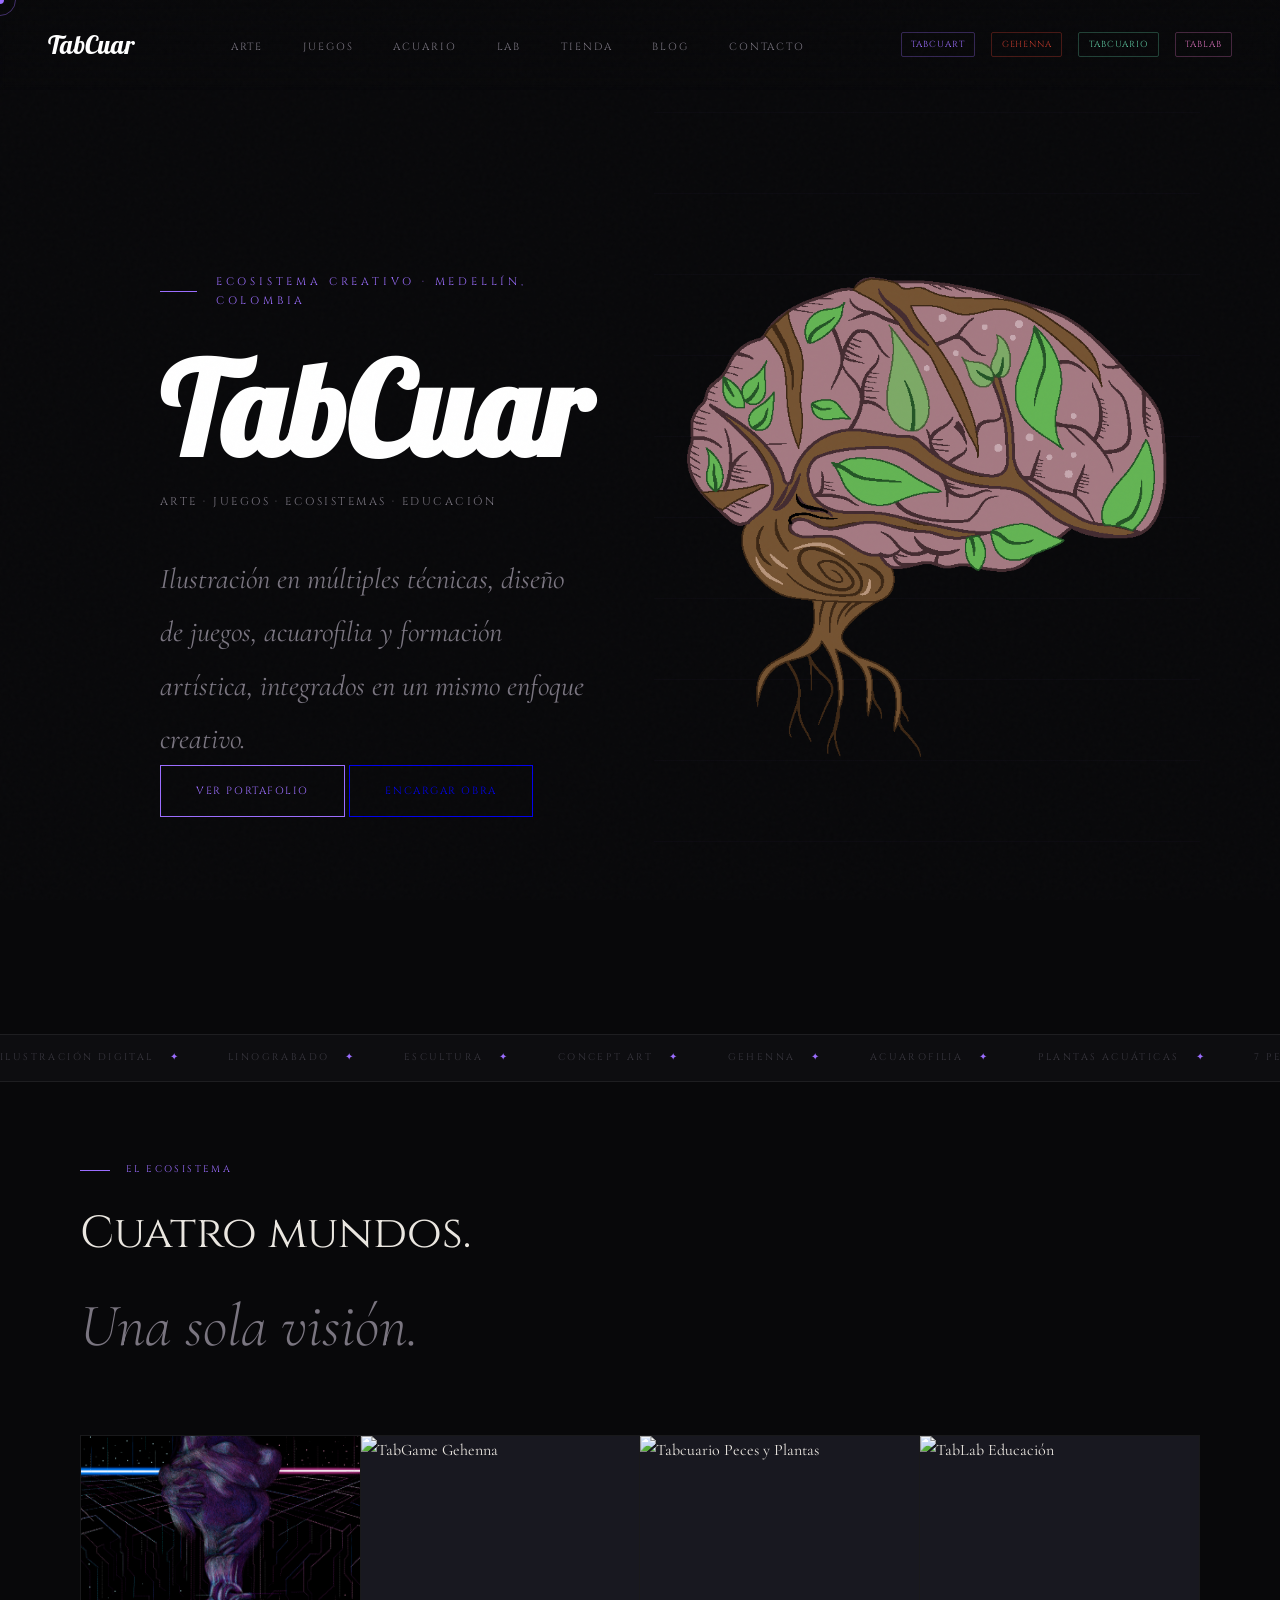
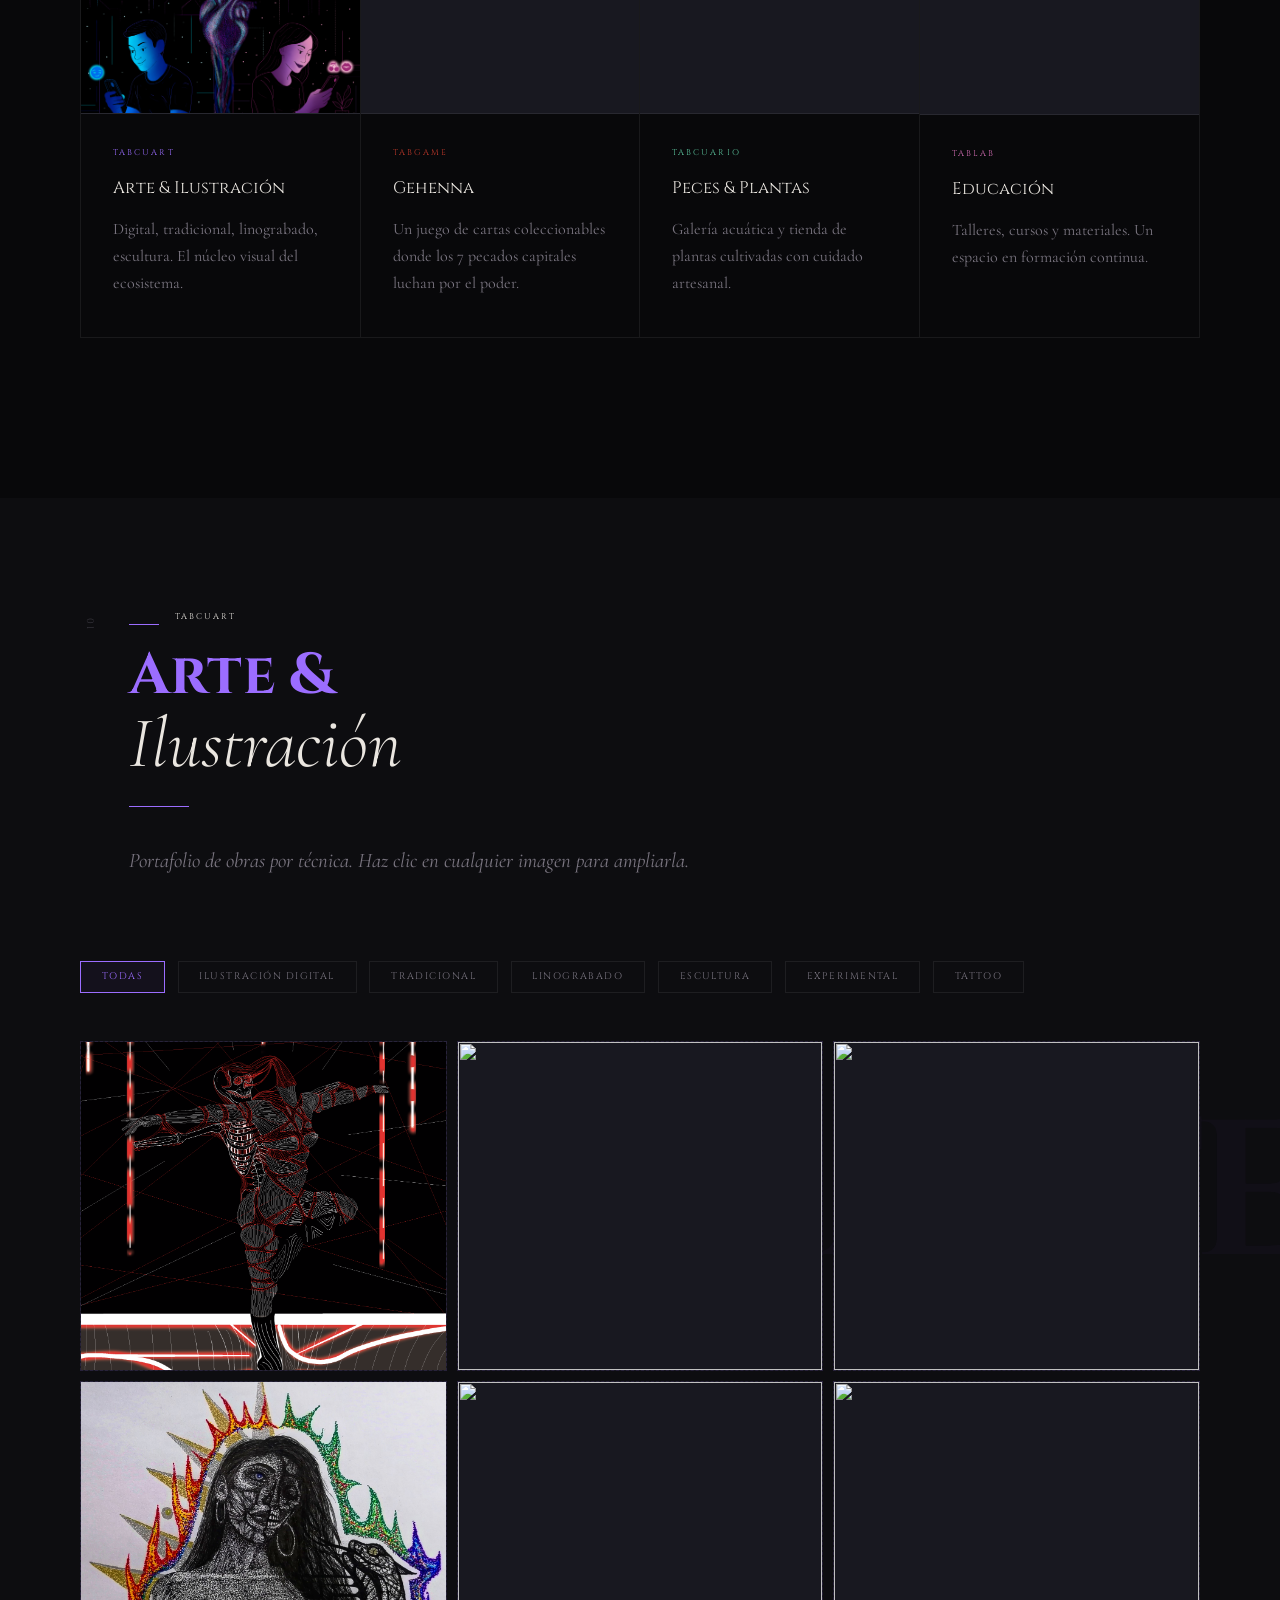
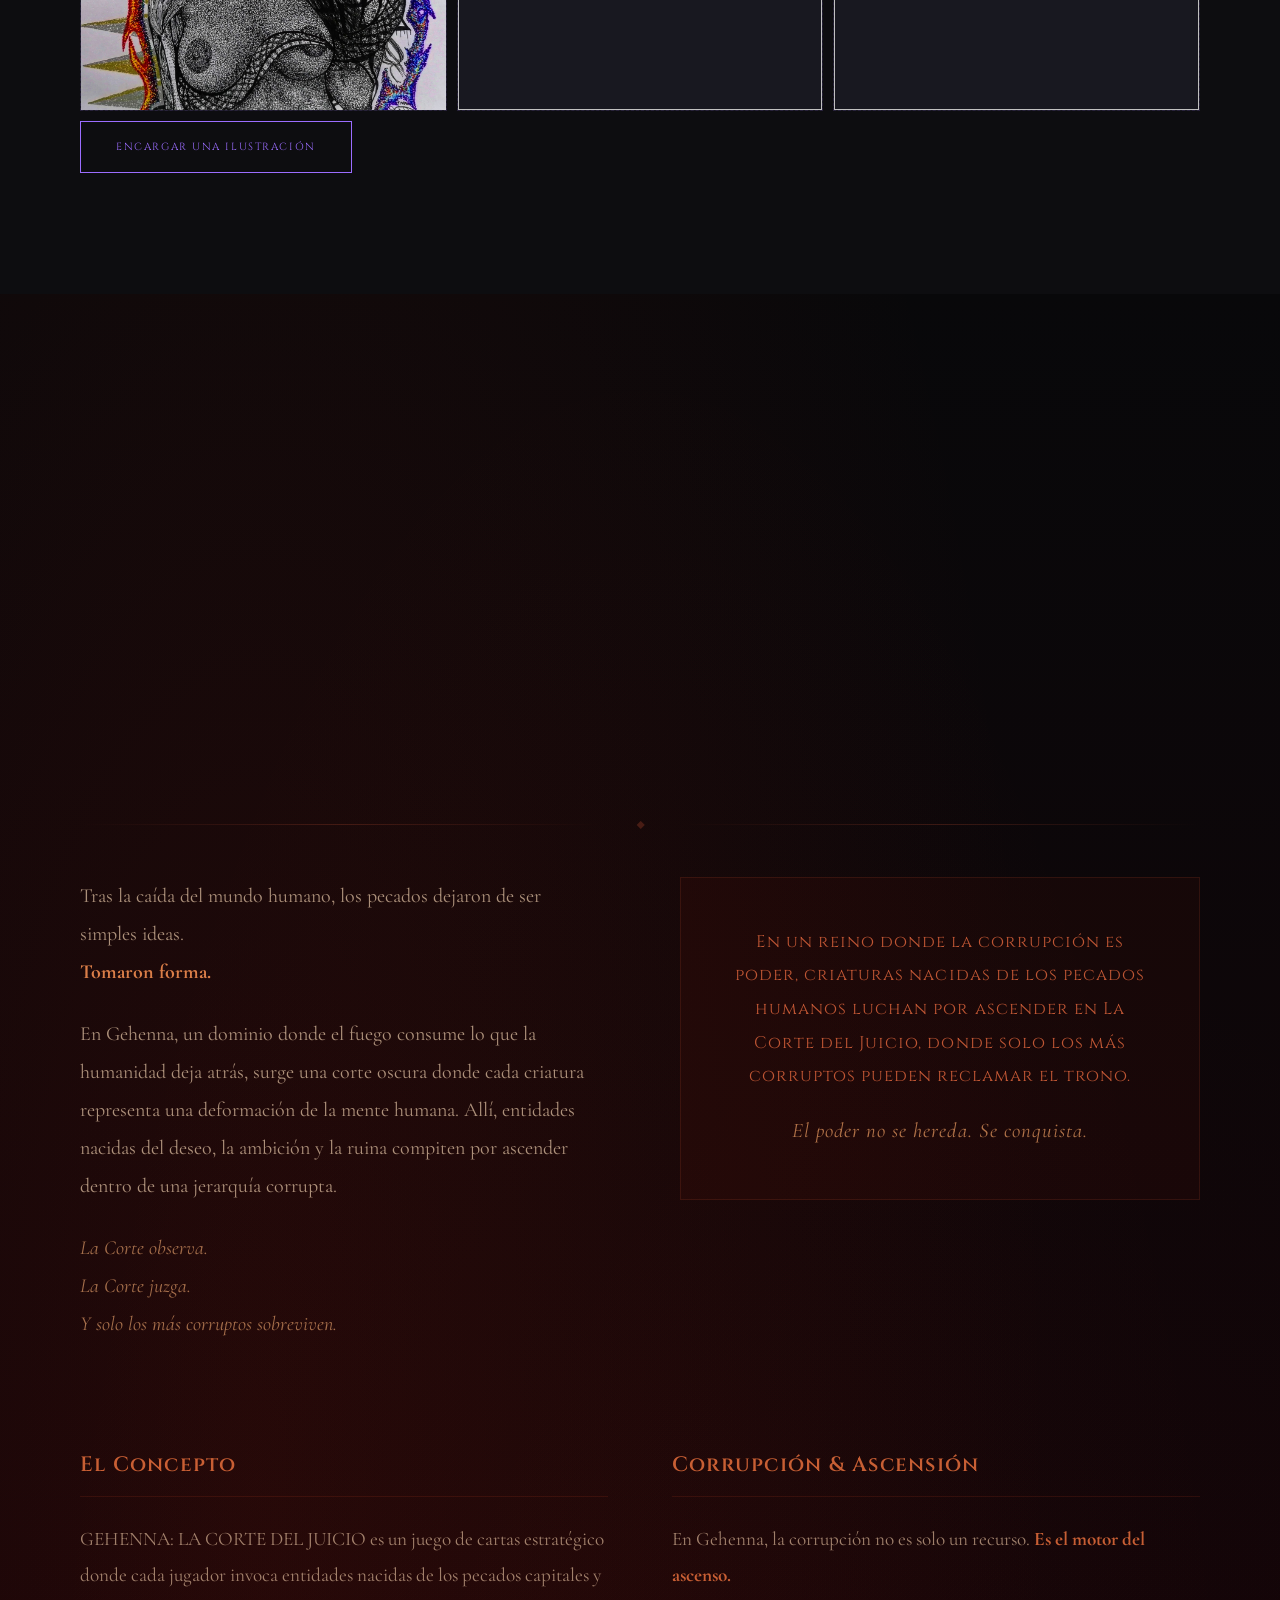
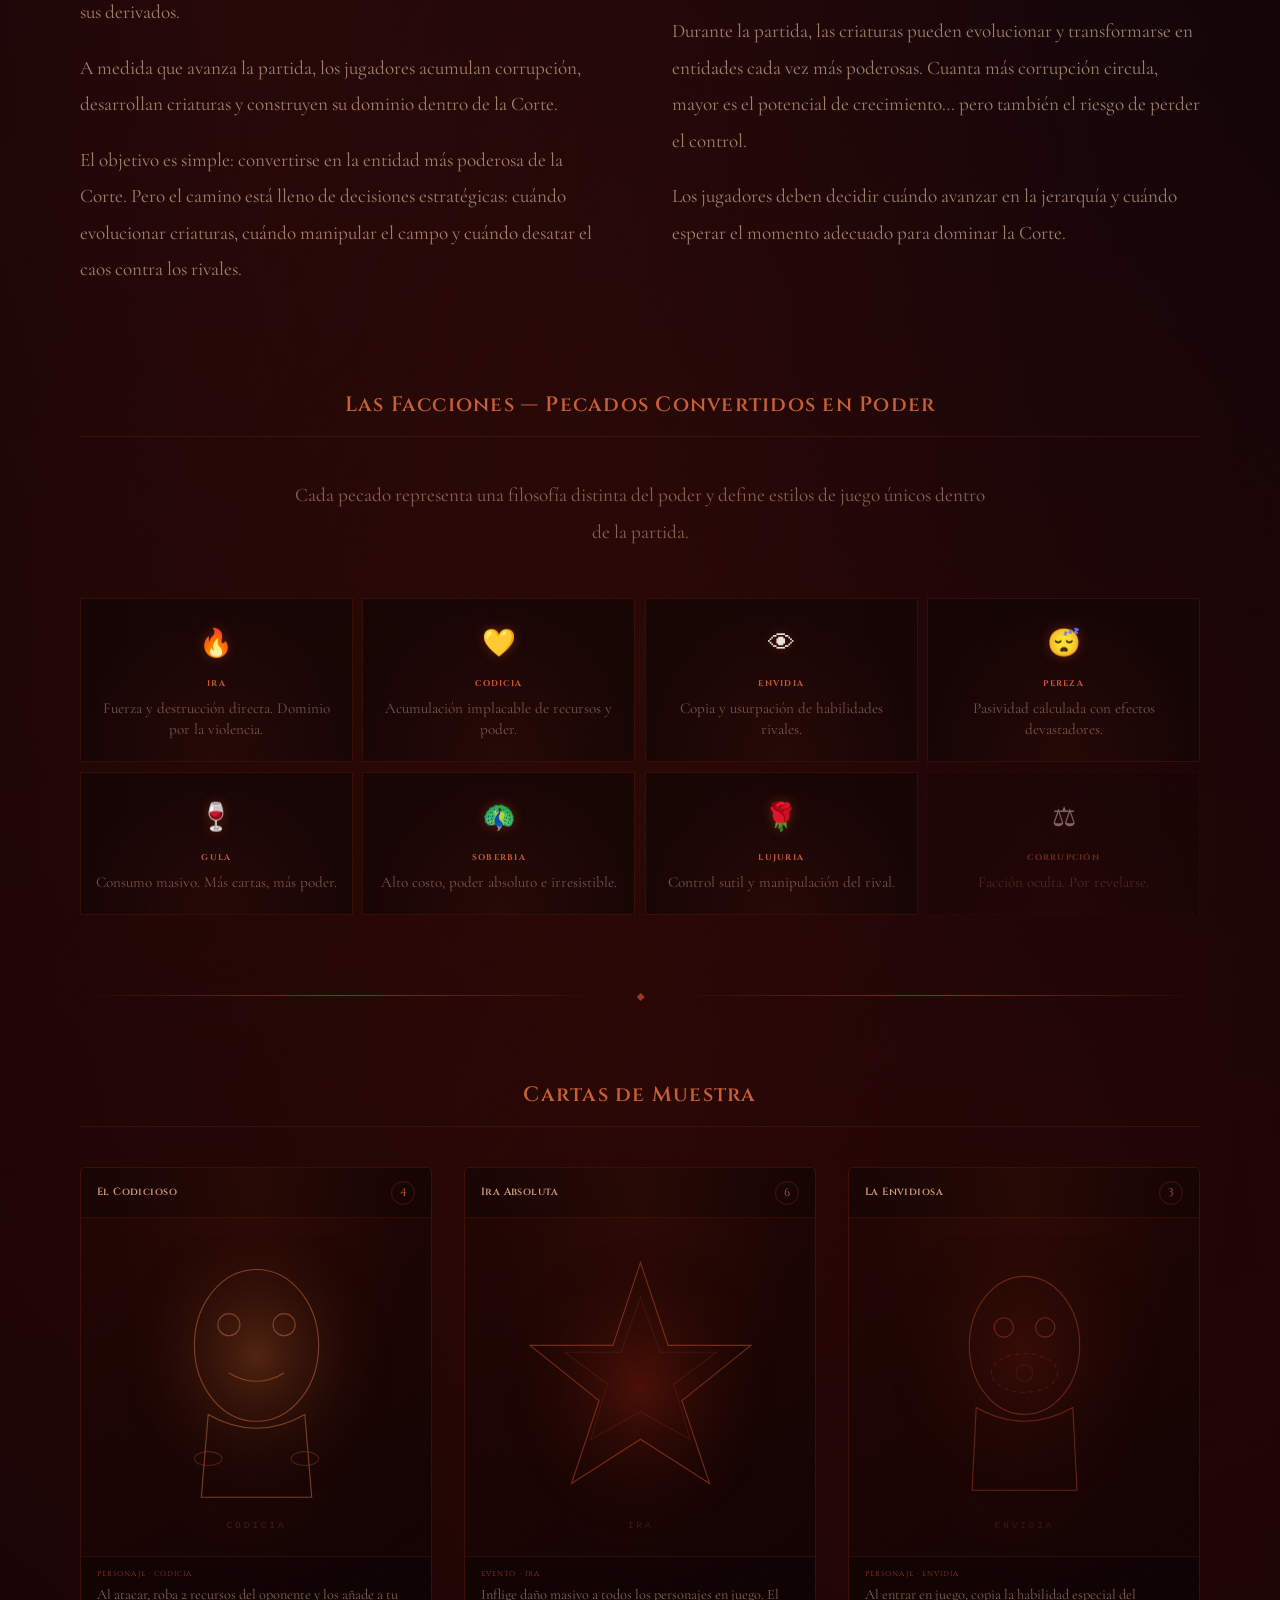
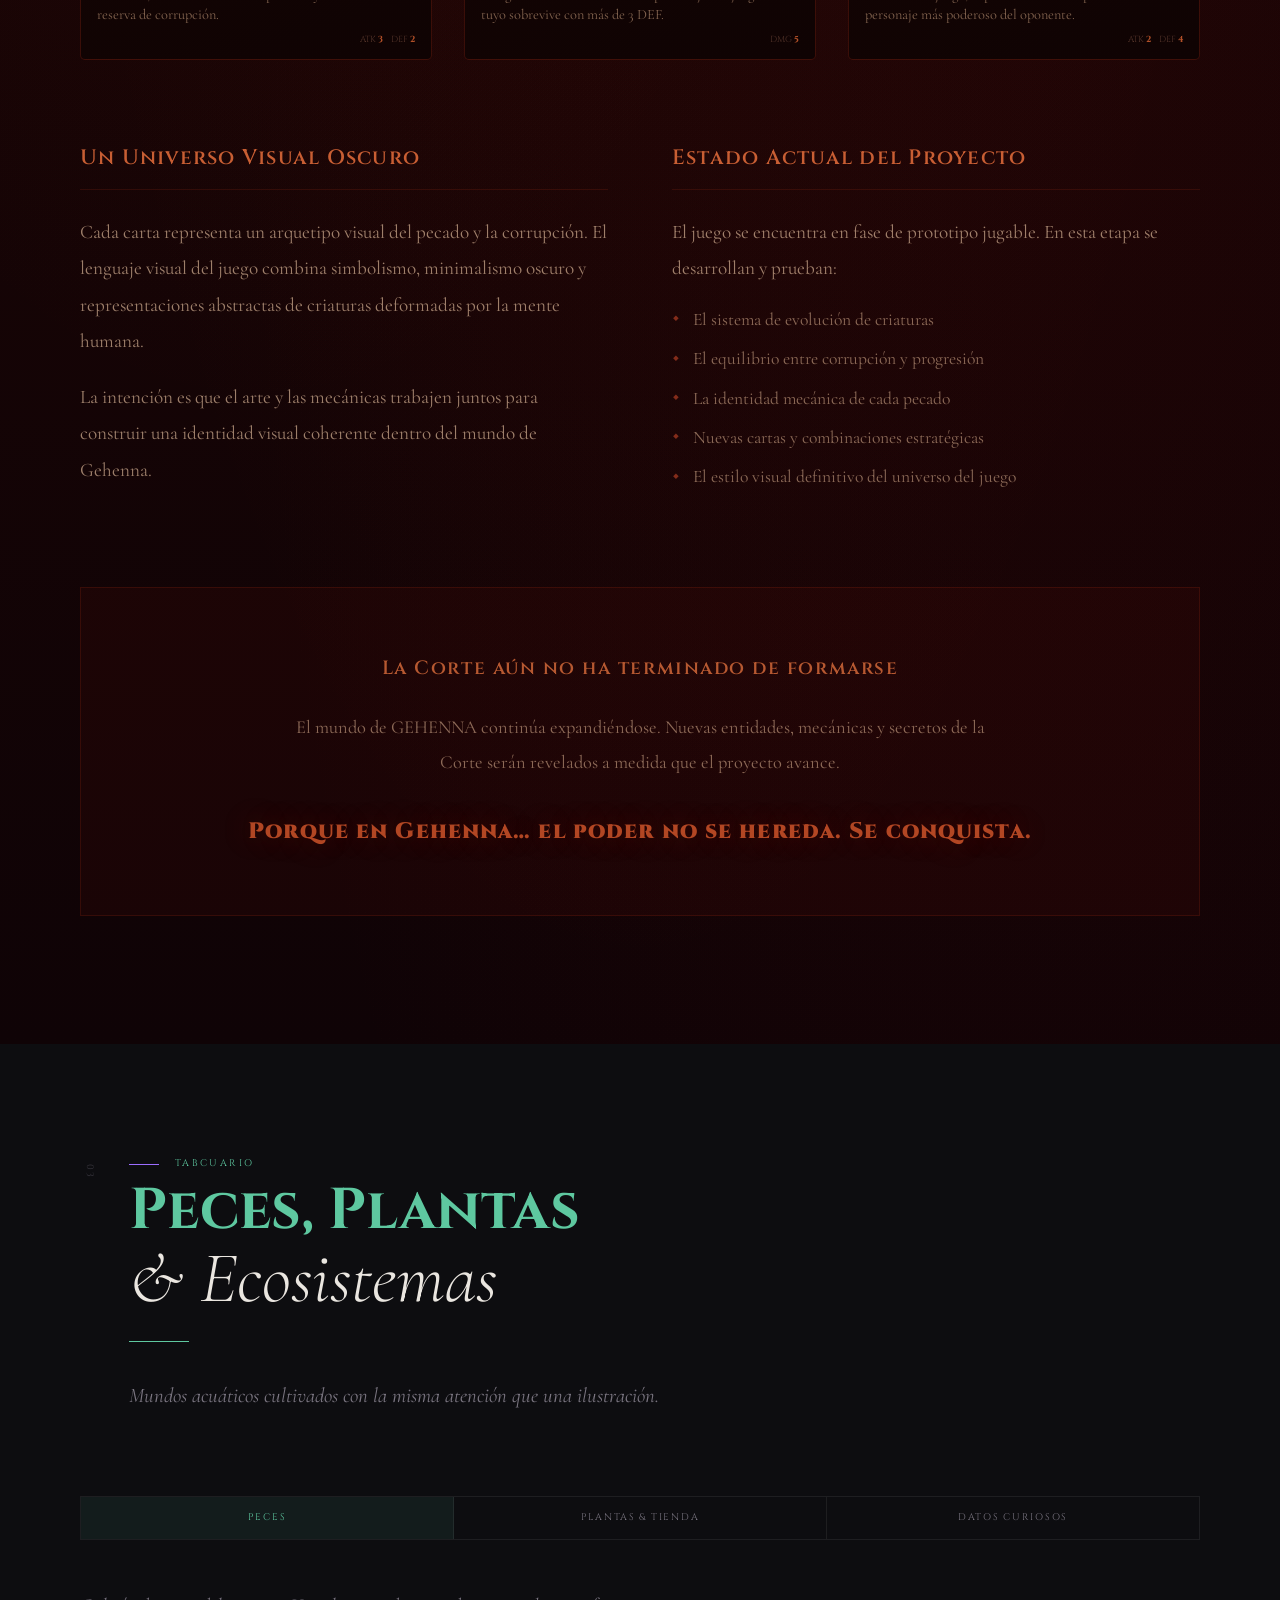
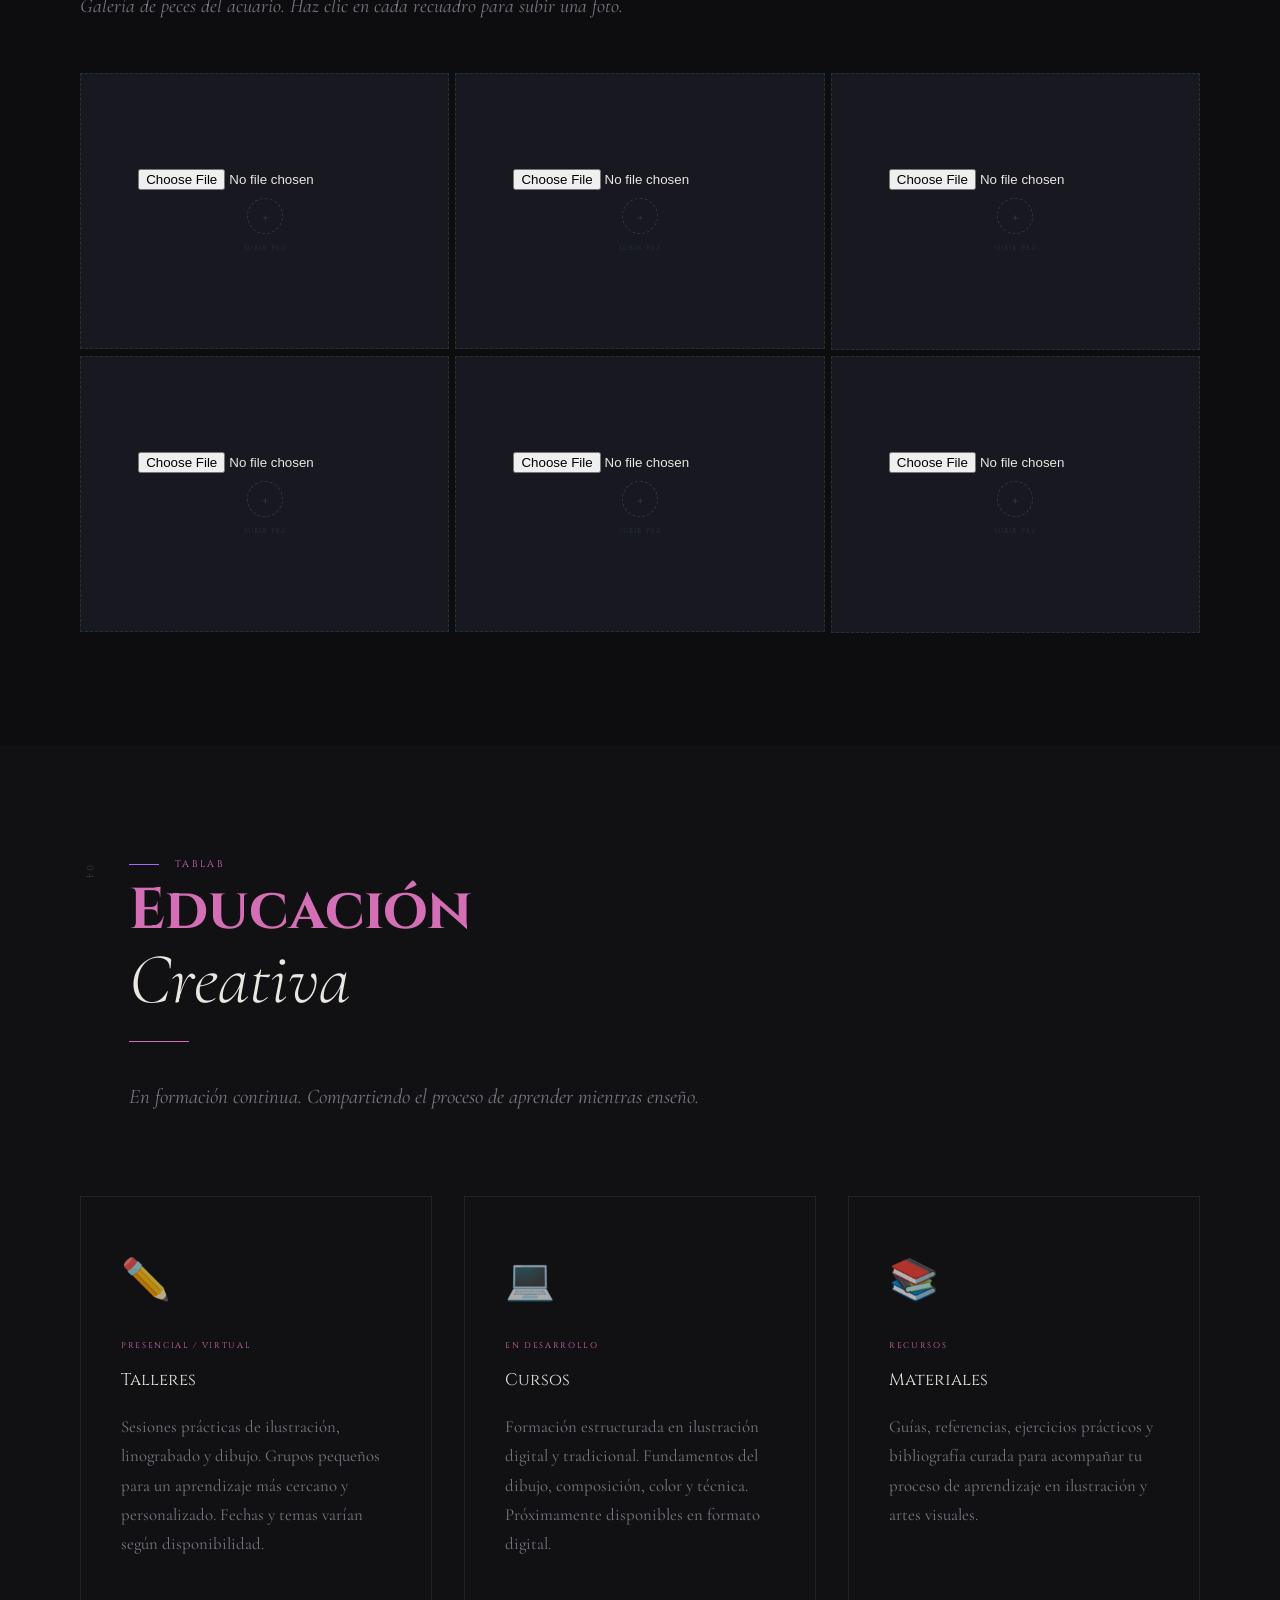
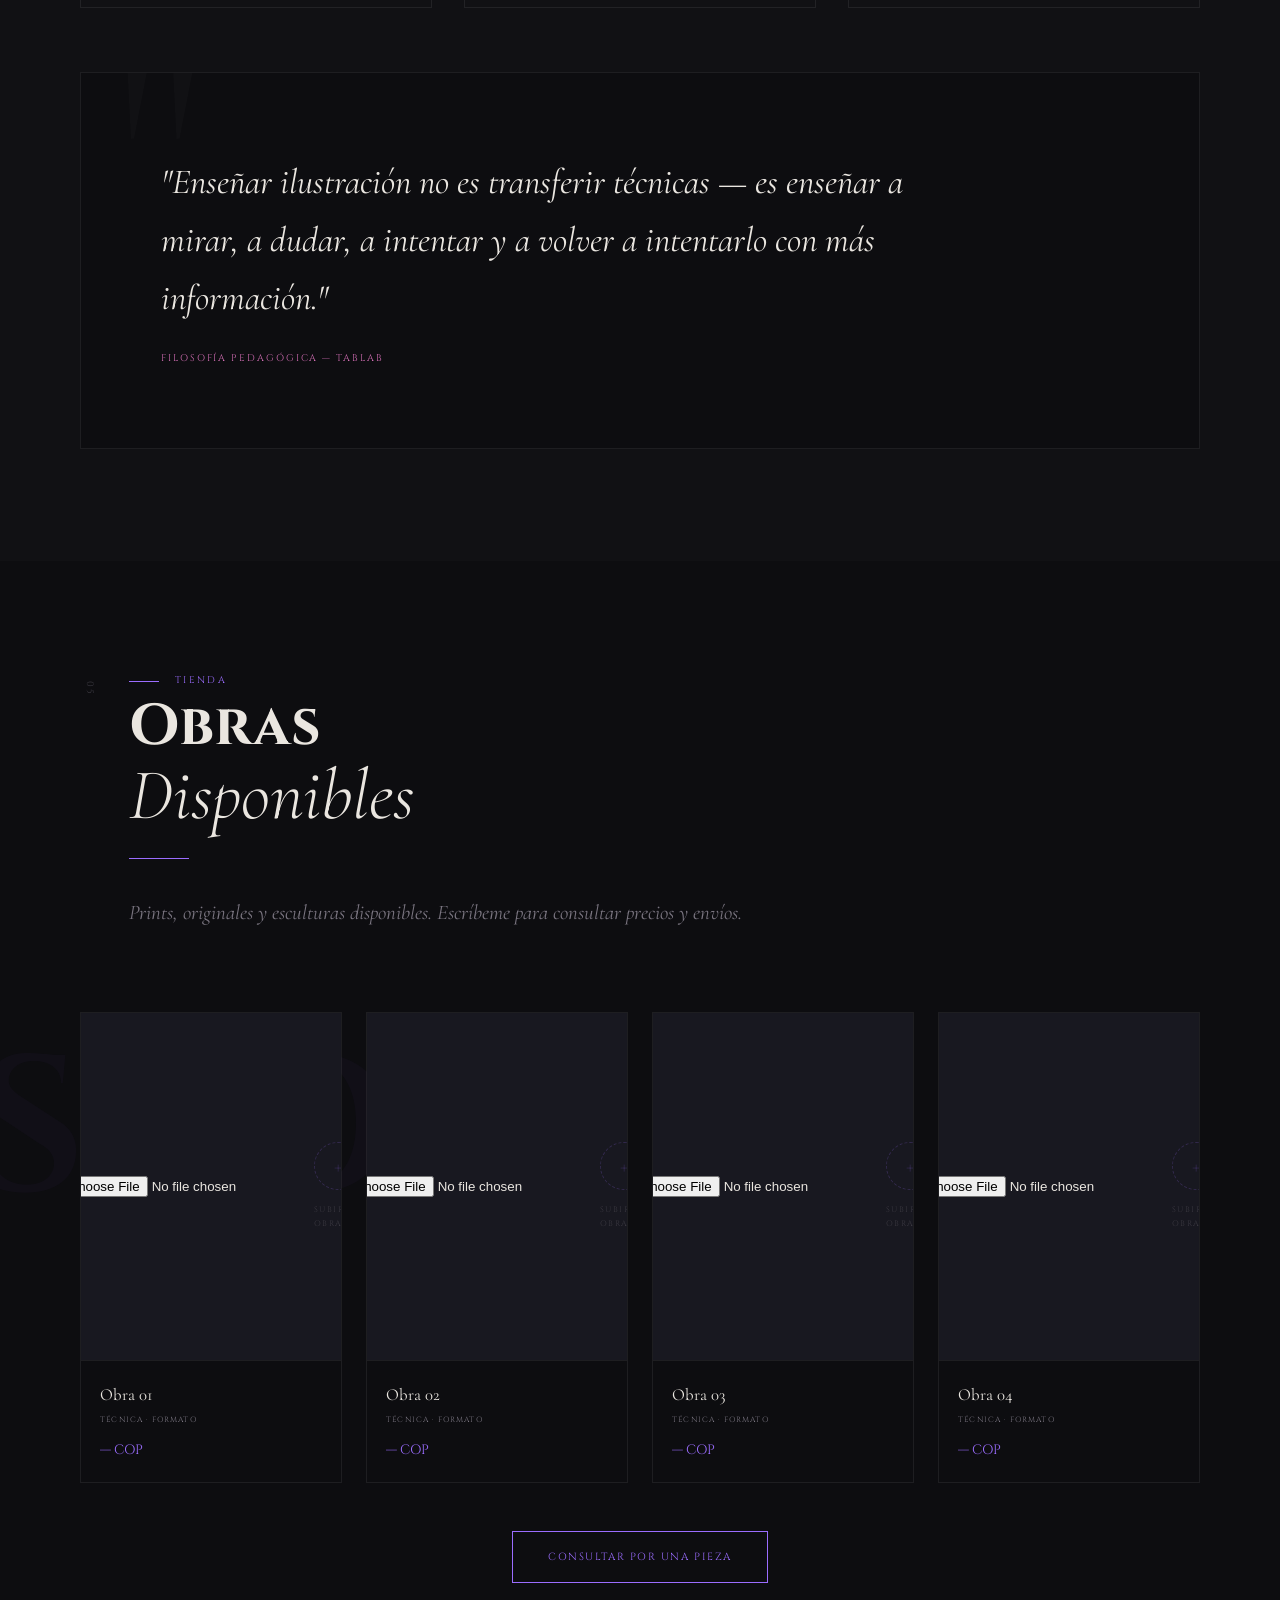
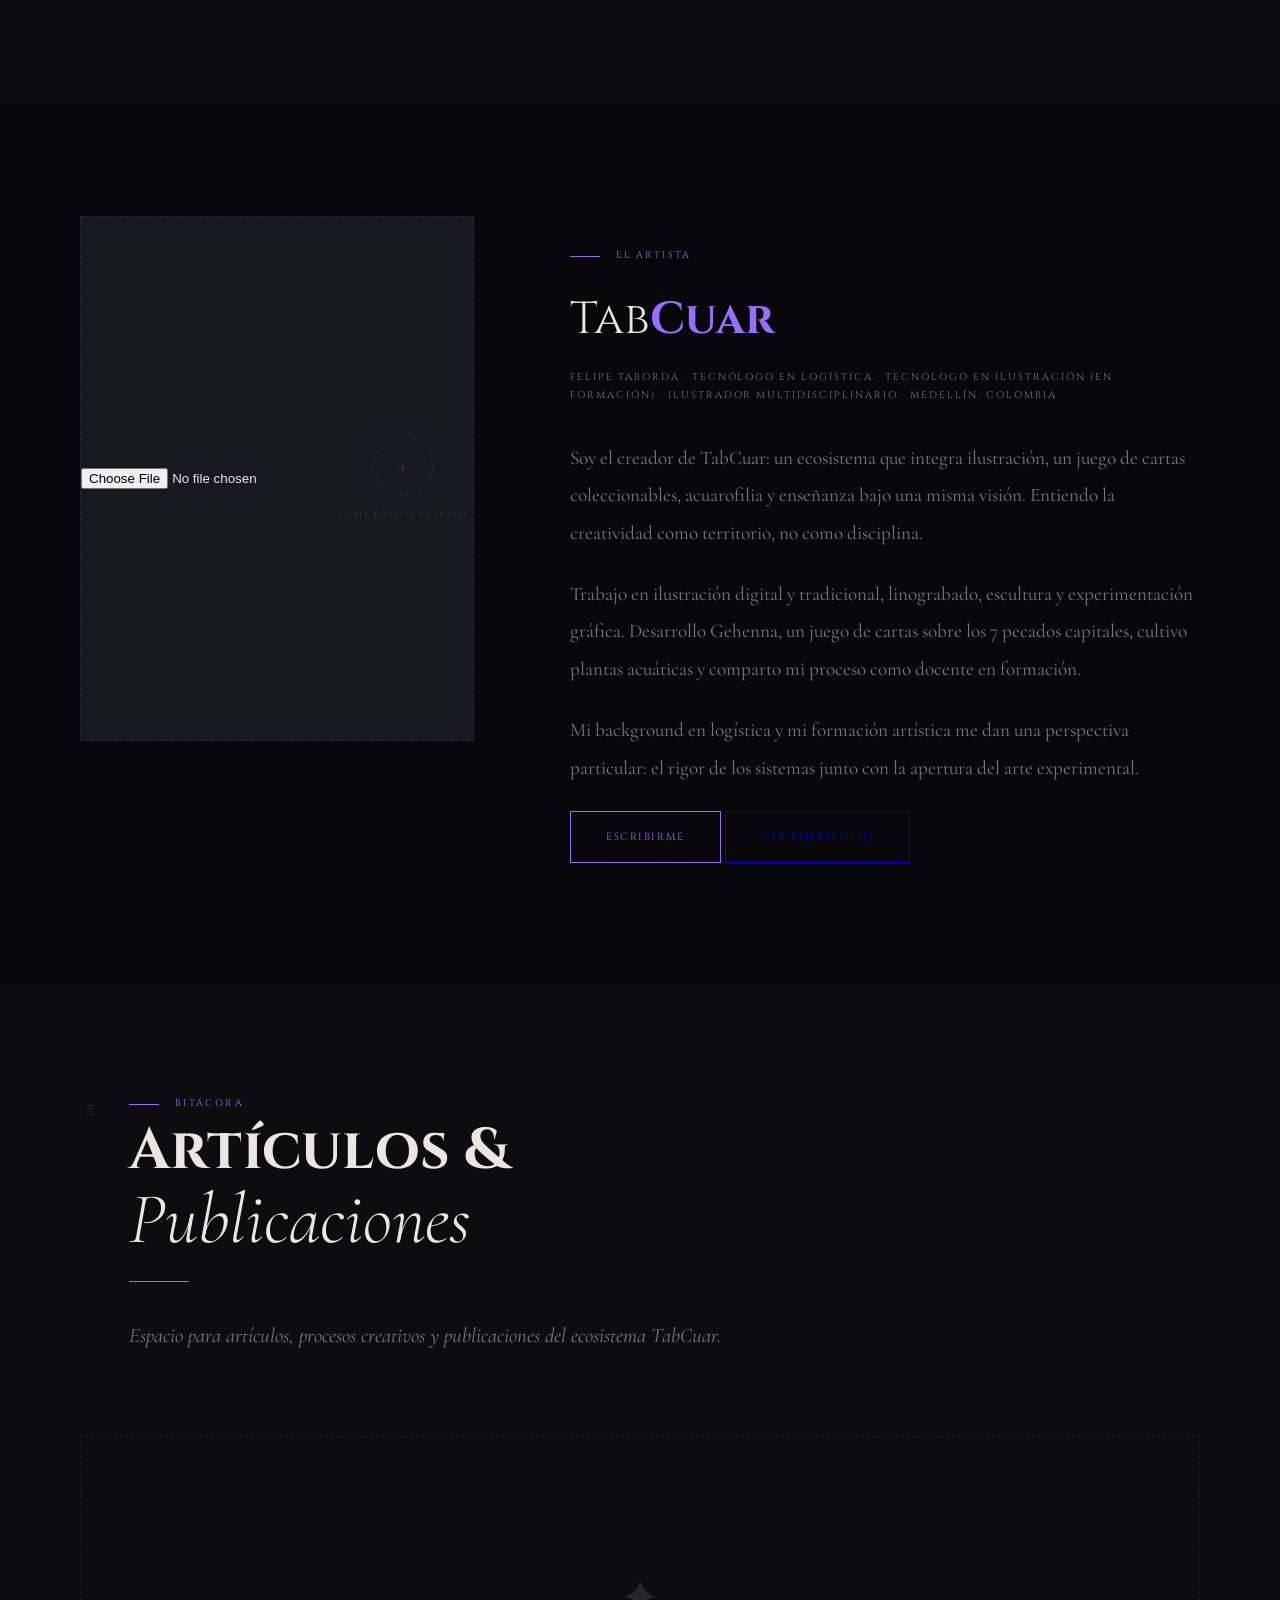
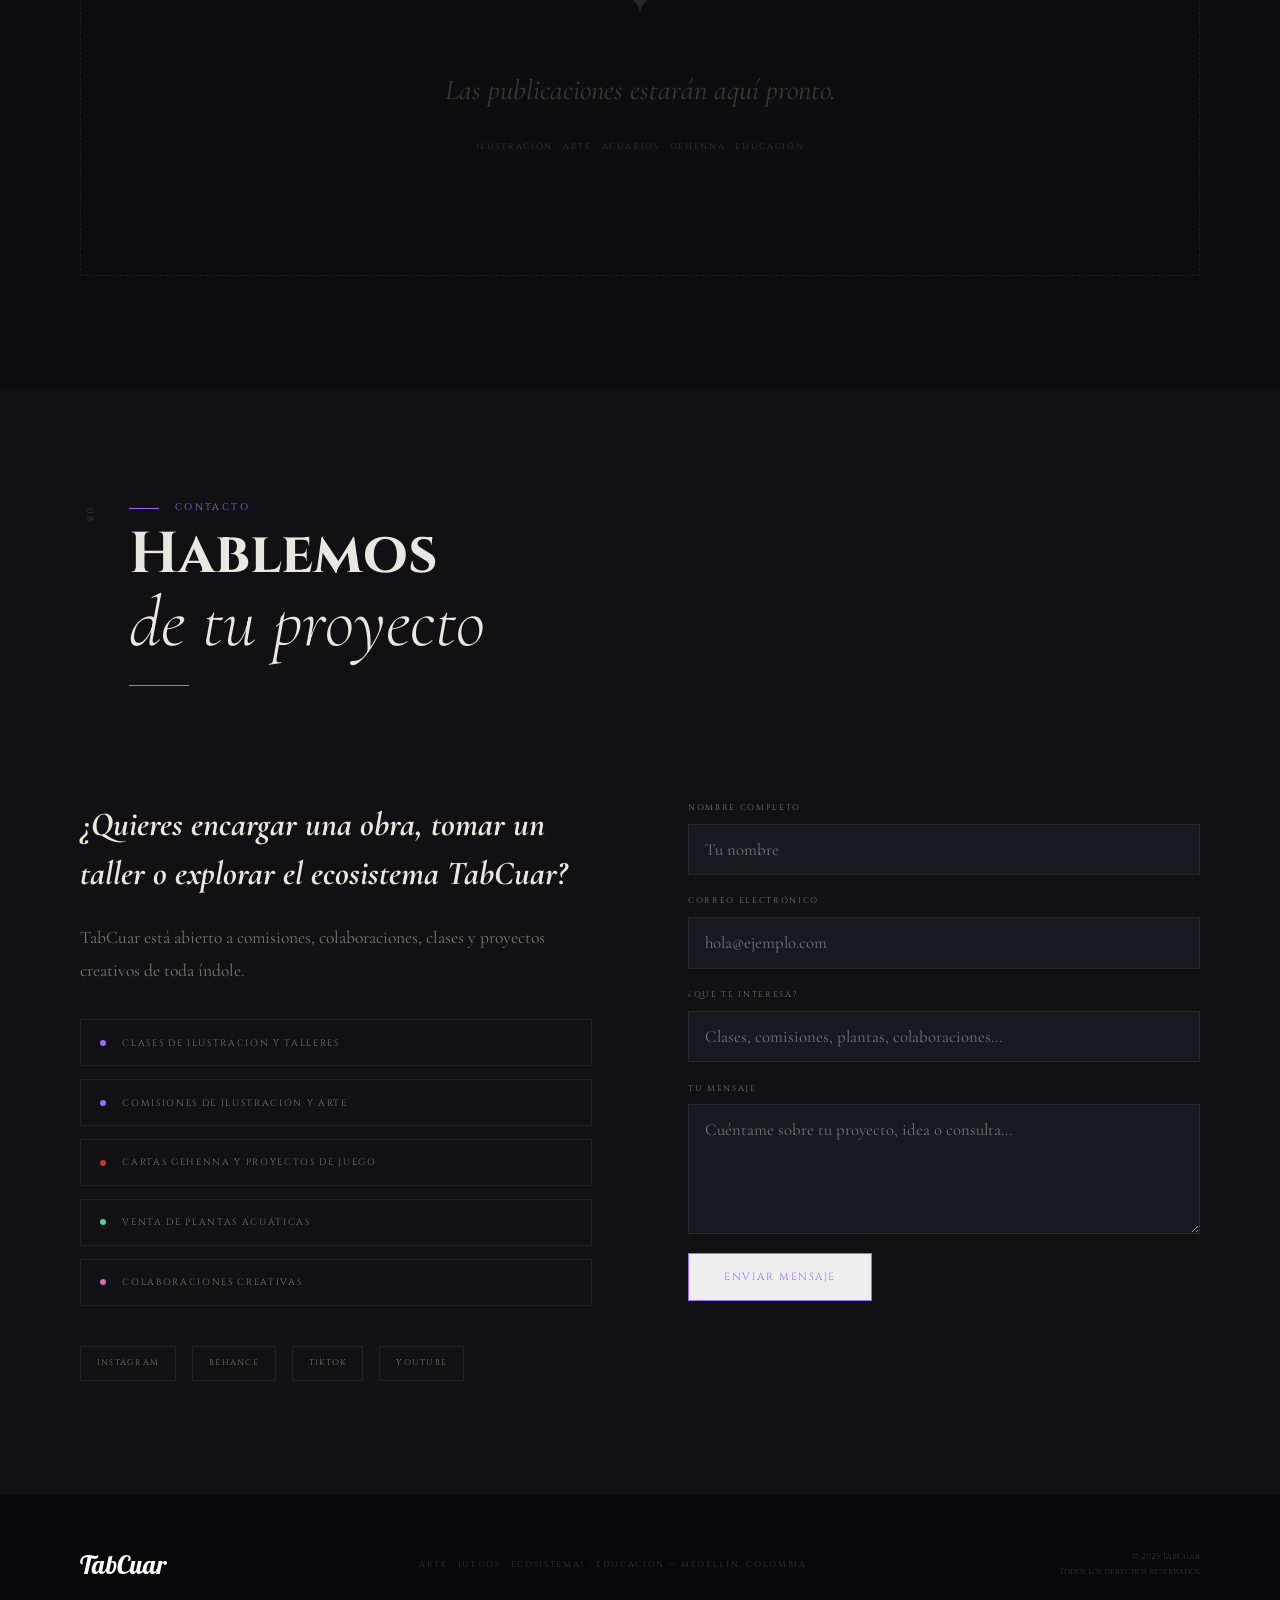
==== commit a65821a7: "Update index.html" ====
--- a/index.html
+++ b/index.html
@@ -145,7 +145,7 @@
     <div class="section-number">01</div>
     <div>
       <div class="accent-line" style="margin-bottom:.5rem;">
-        <span style="color:var(--accent-art);">TabCuart</span>
+        <div class="div-tag" onclick="location.href='Arte.html'" style="cursor:pointer;">TabCuart</div>
       </div>
 
       <h2 class="section-title" style="color:var(--accent-art);">
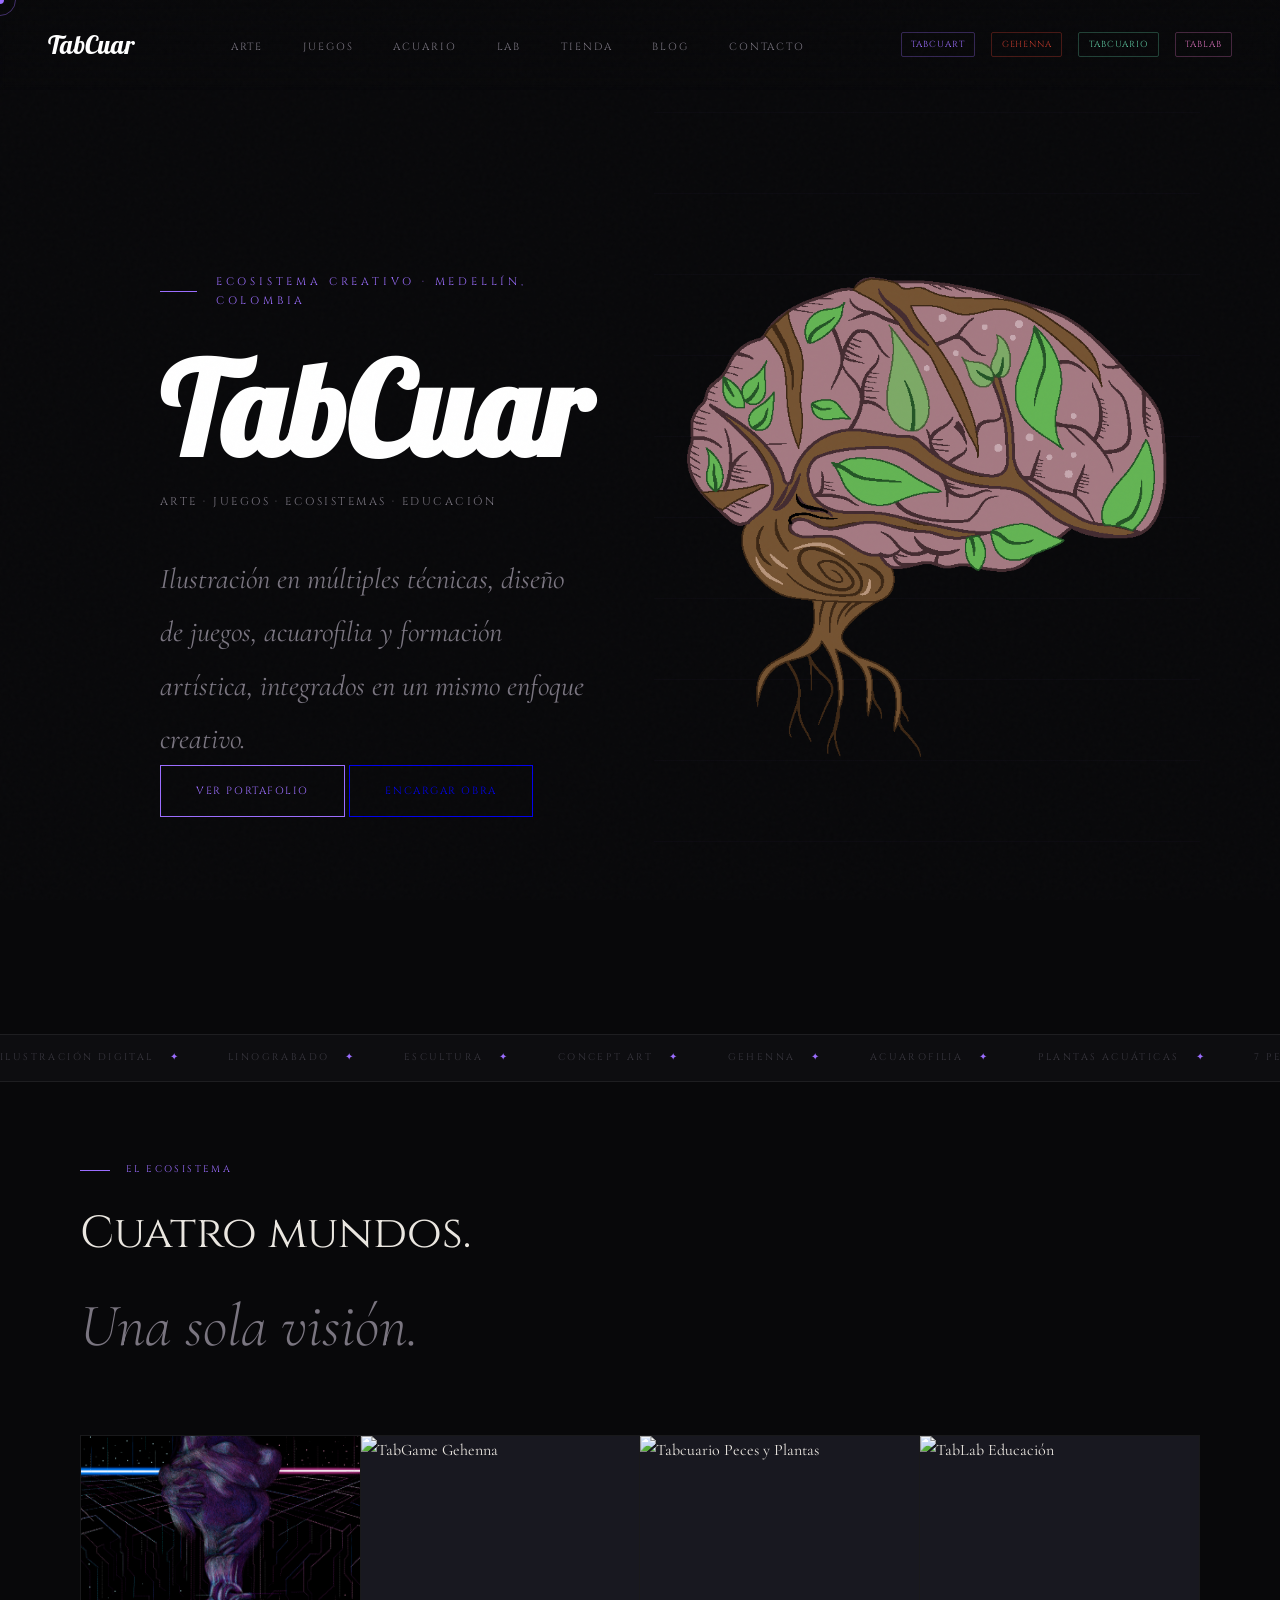
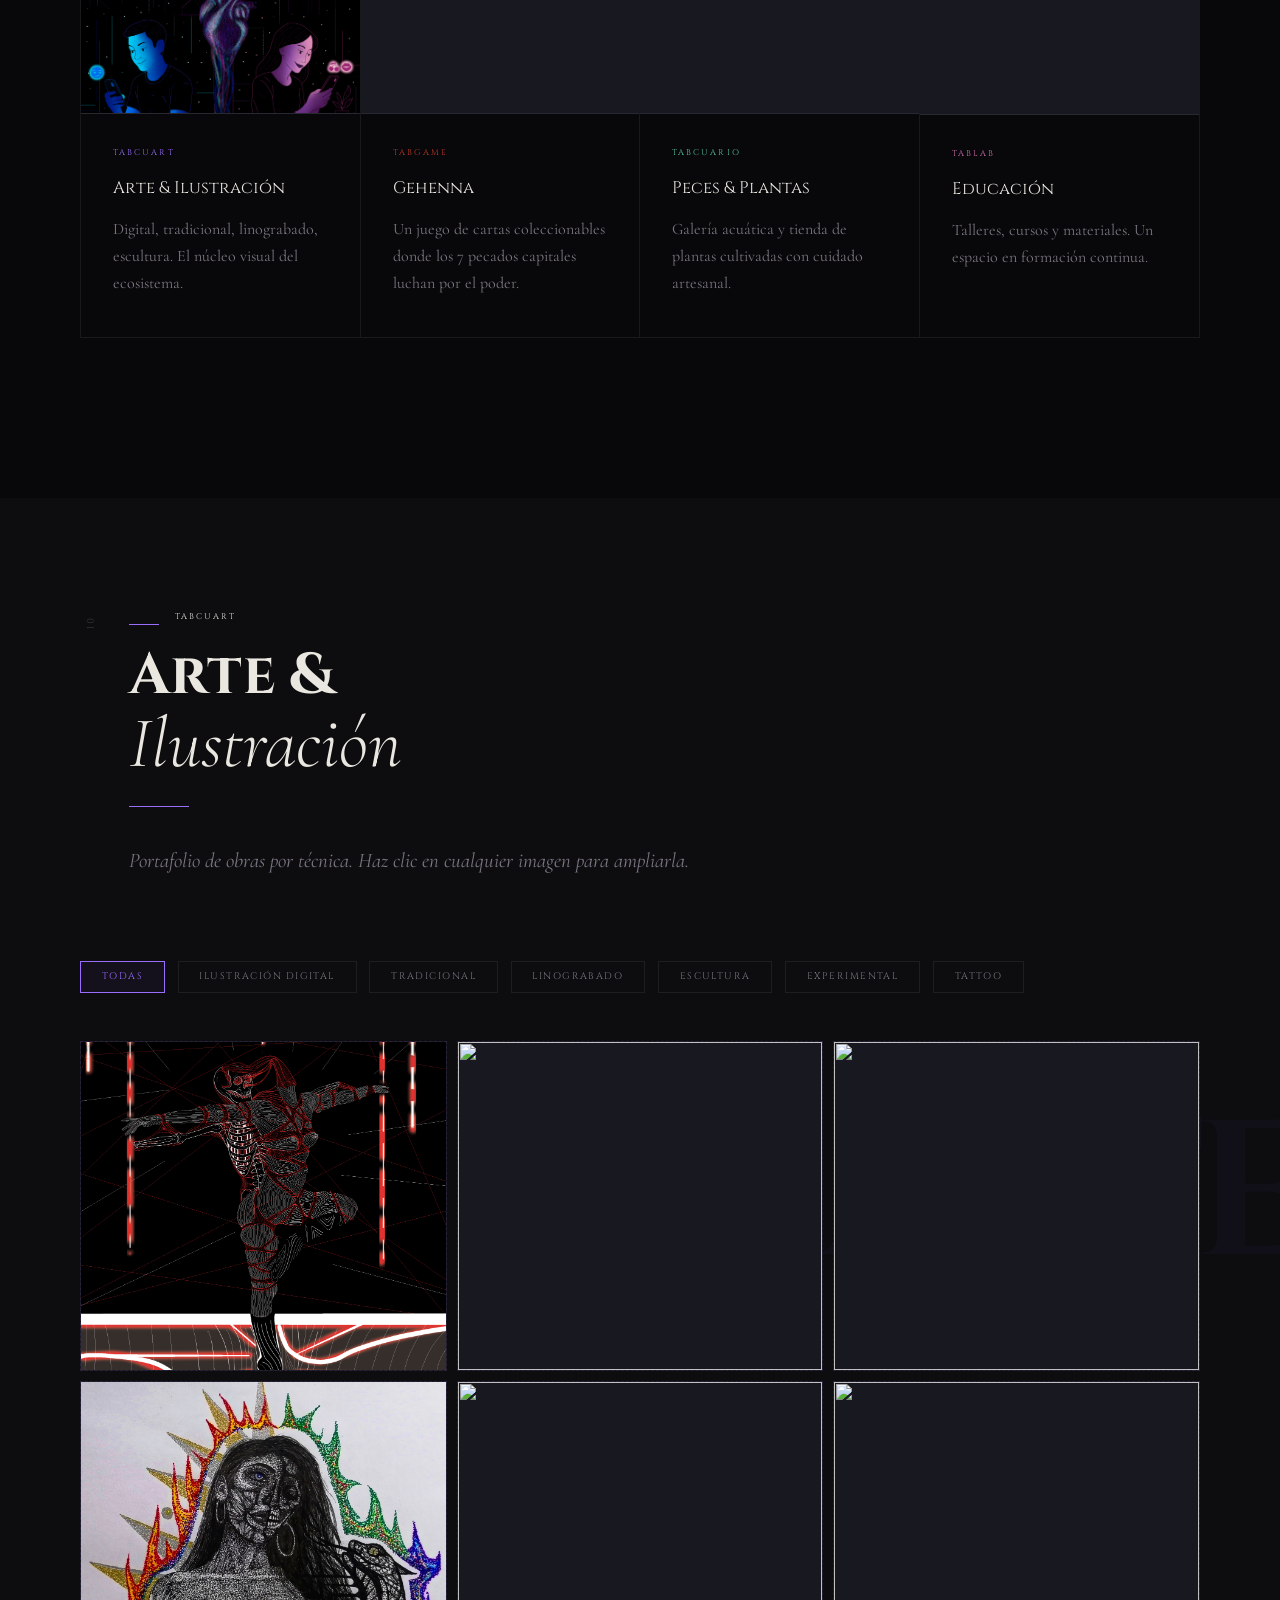
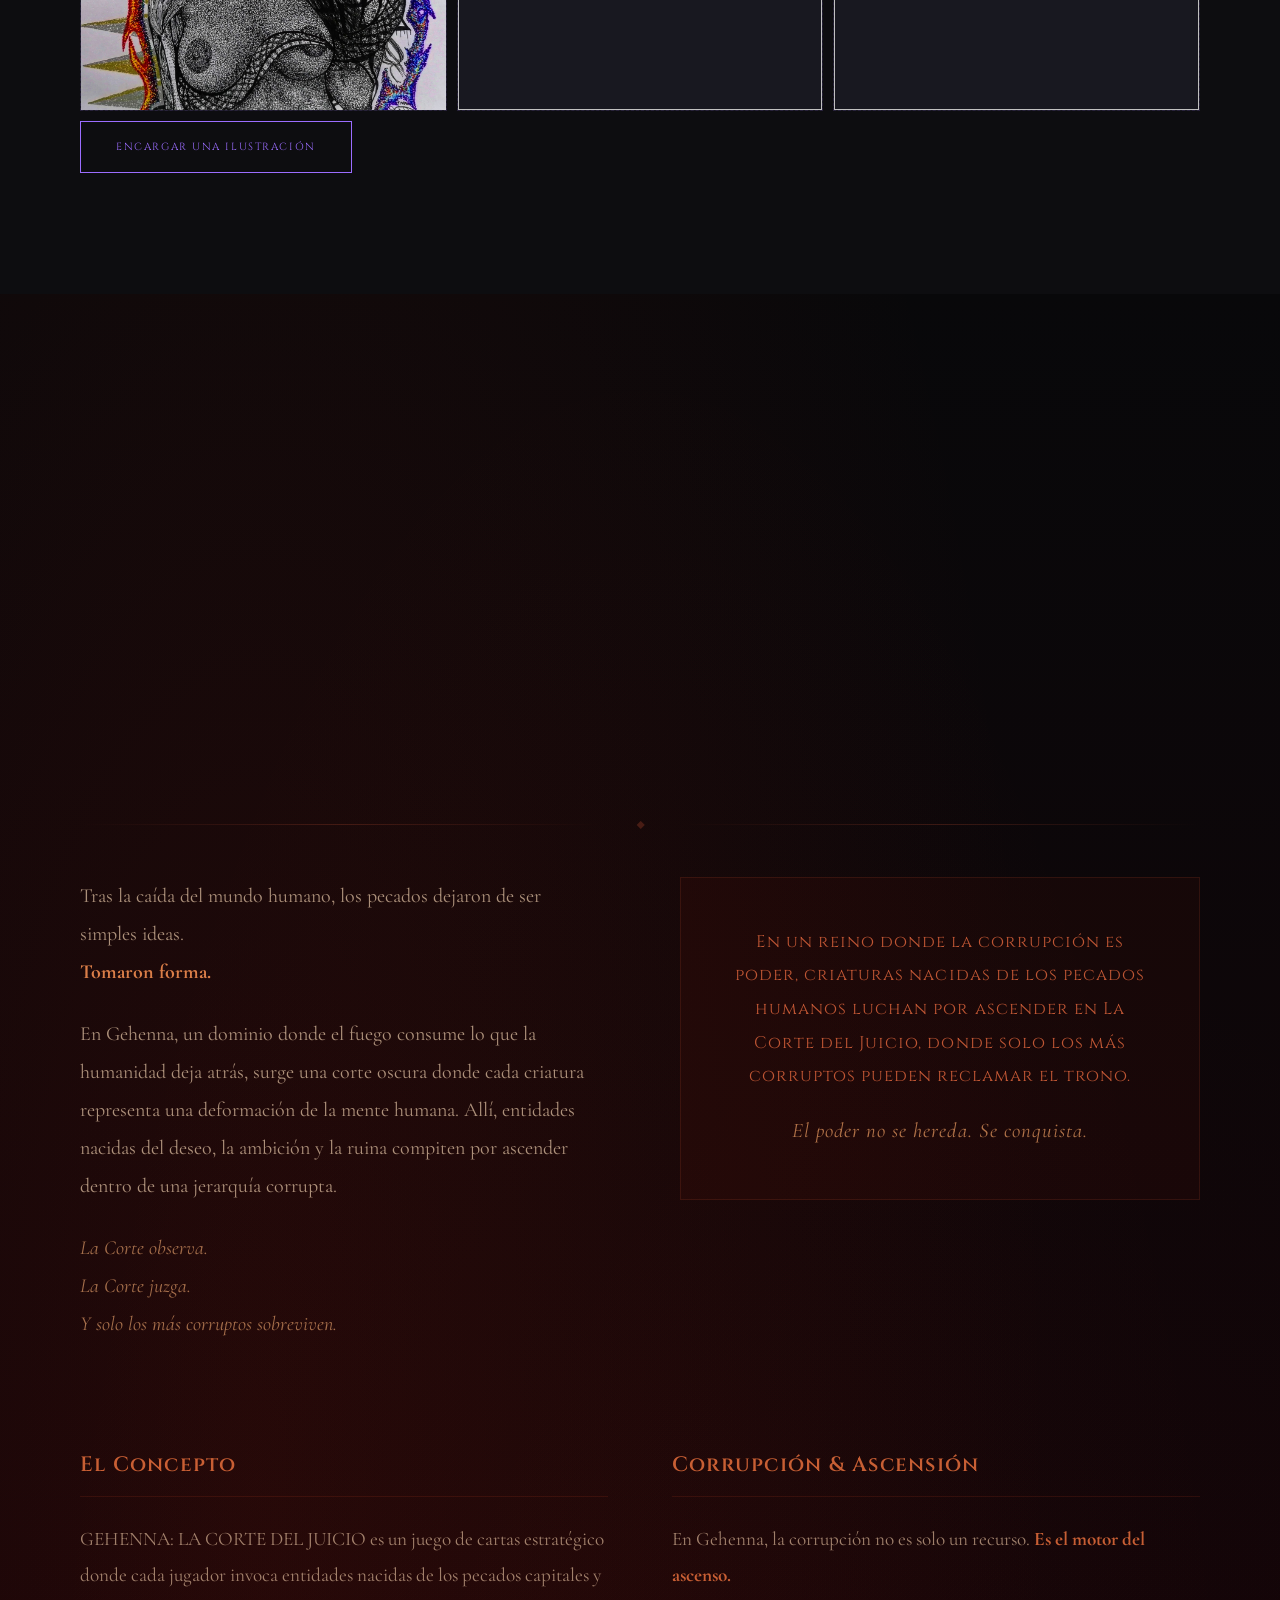
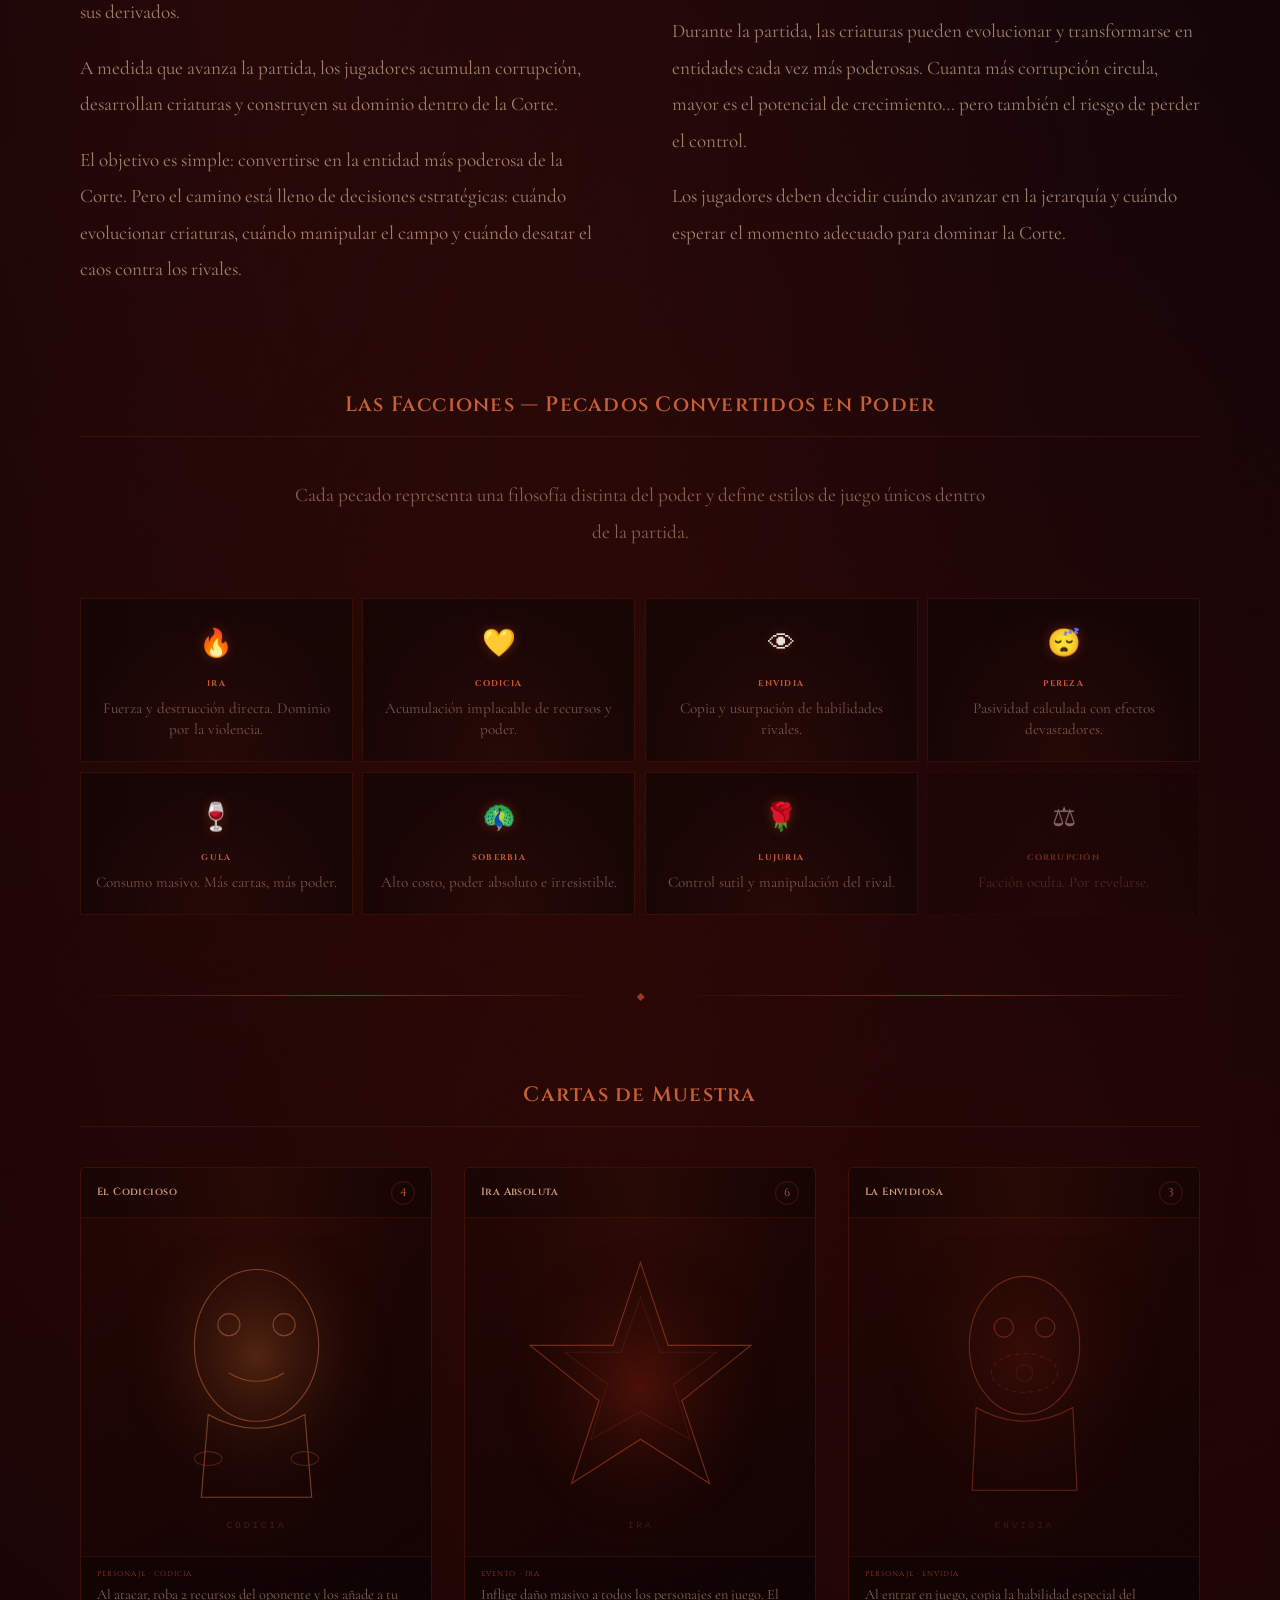
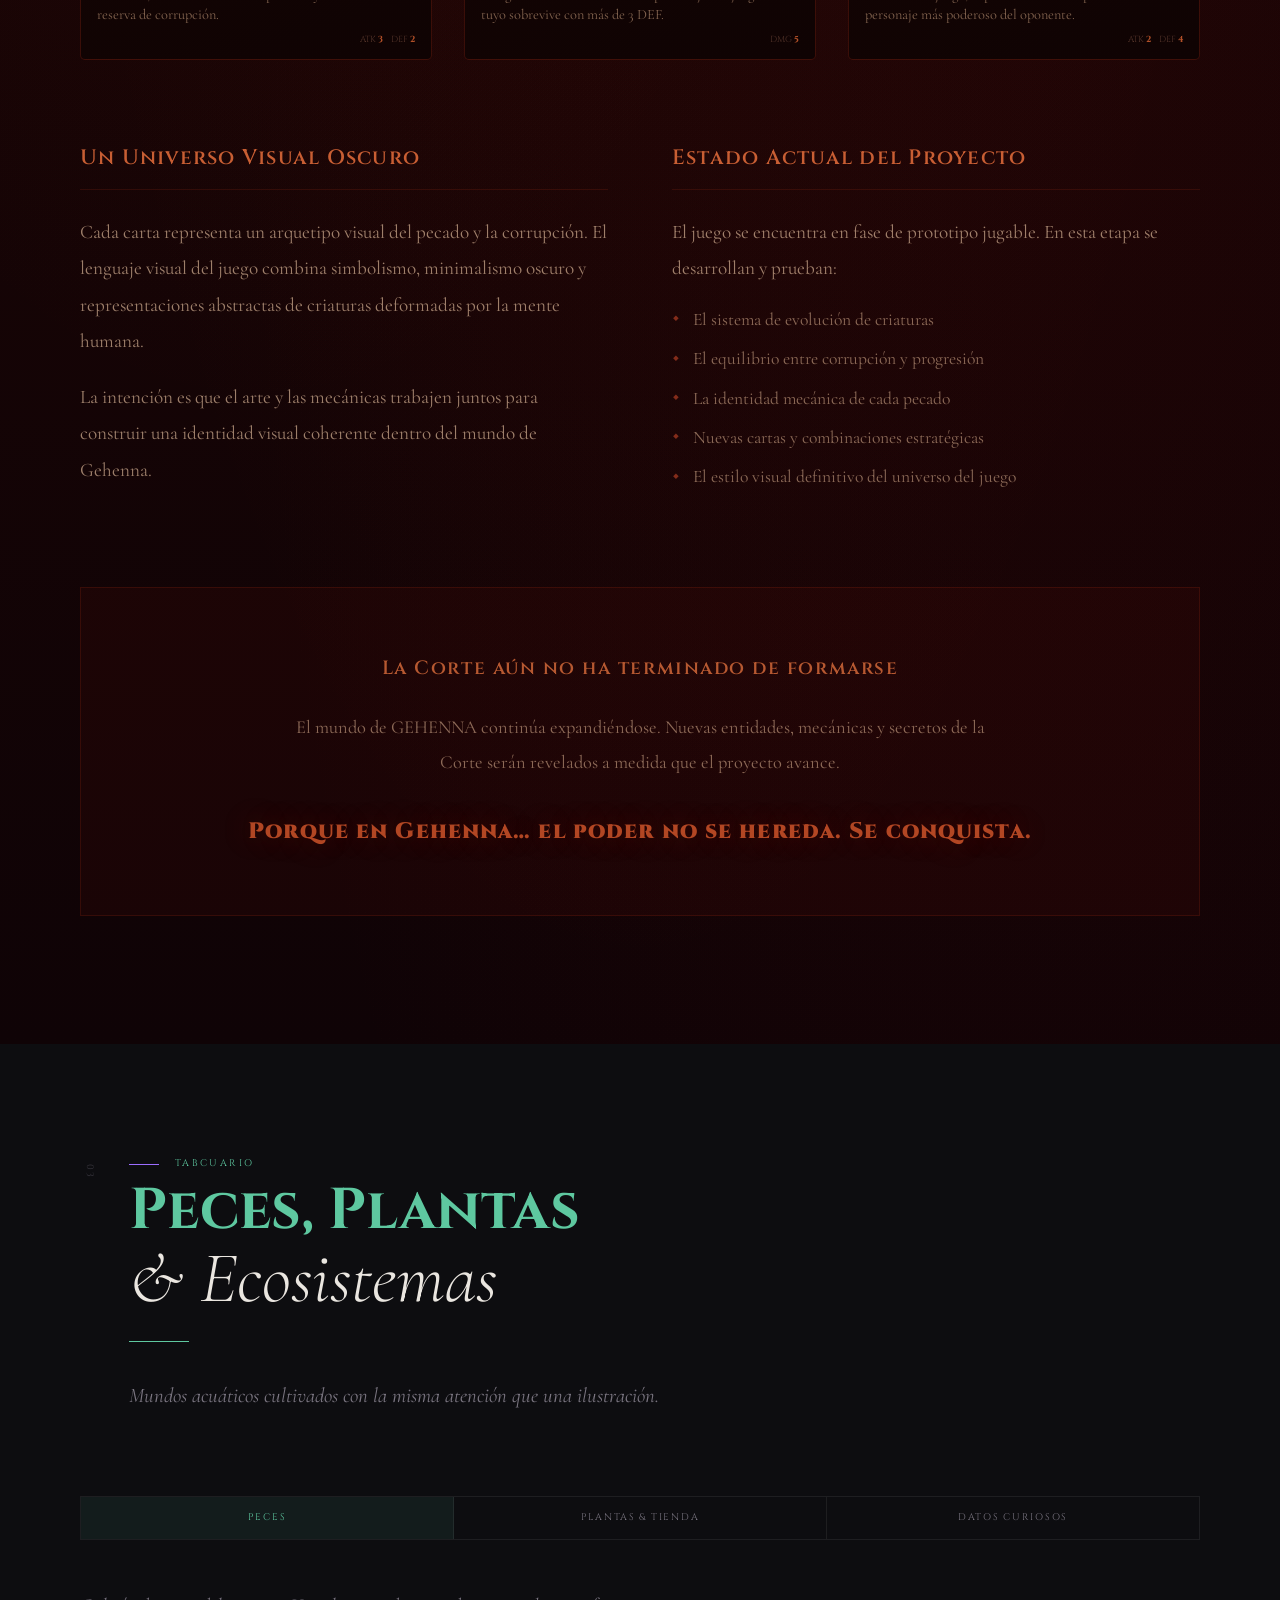
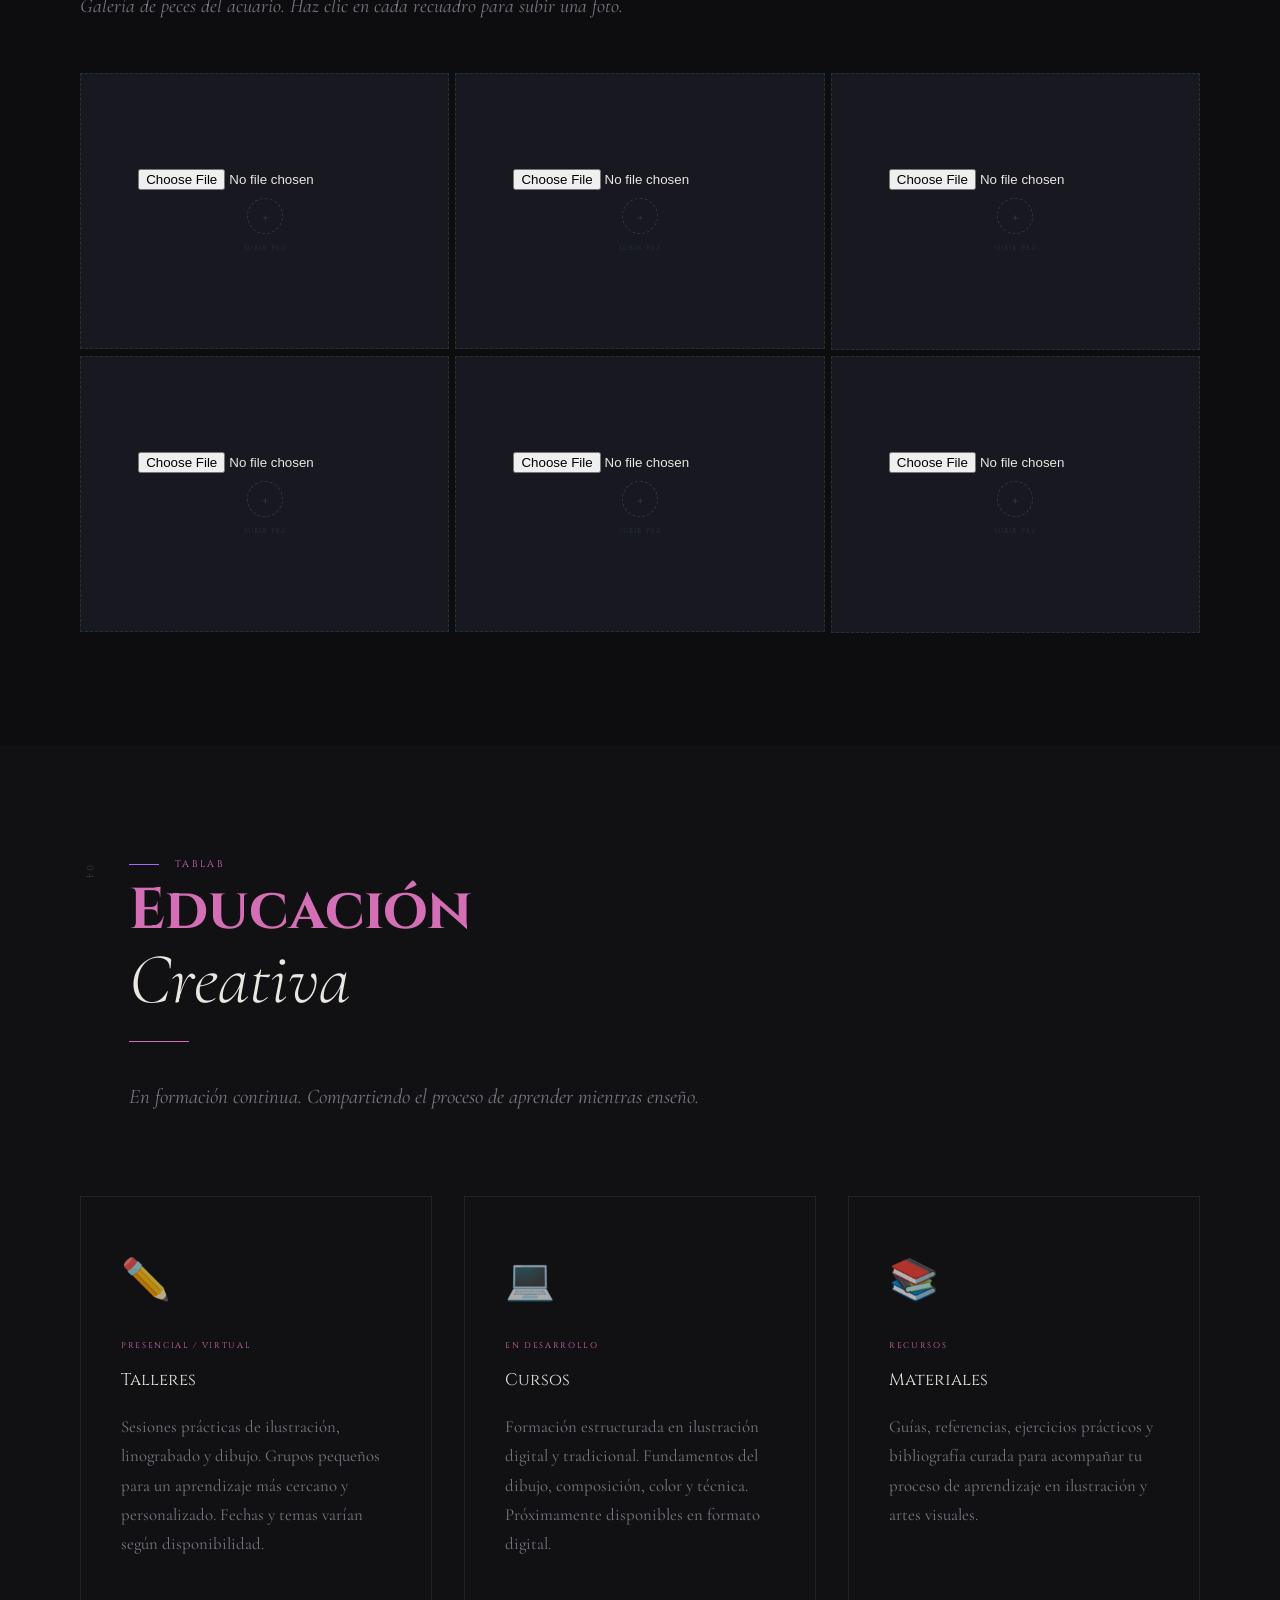
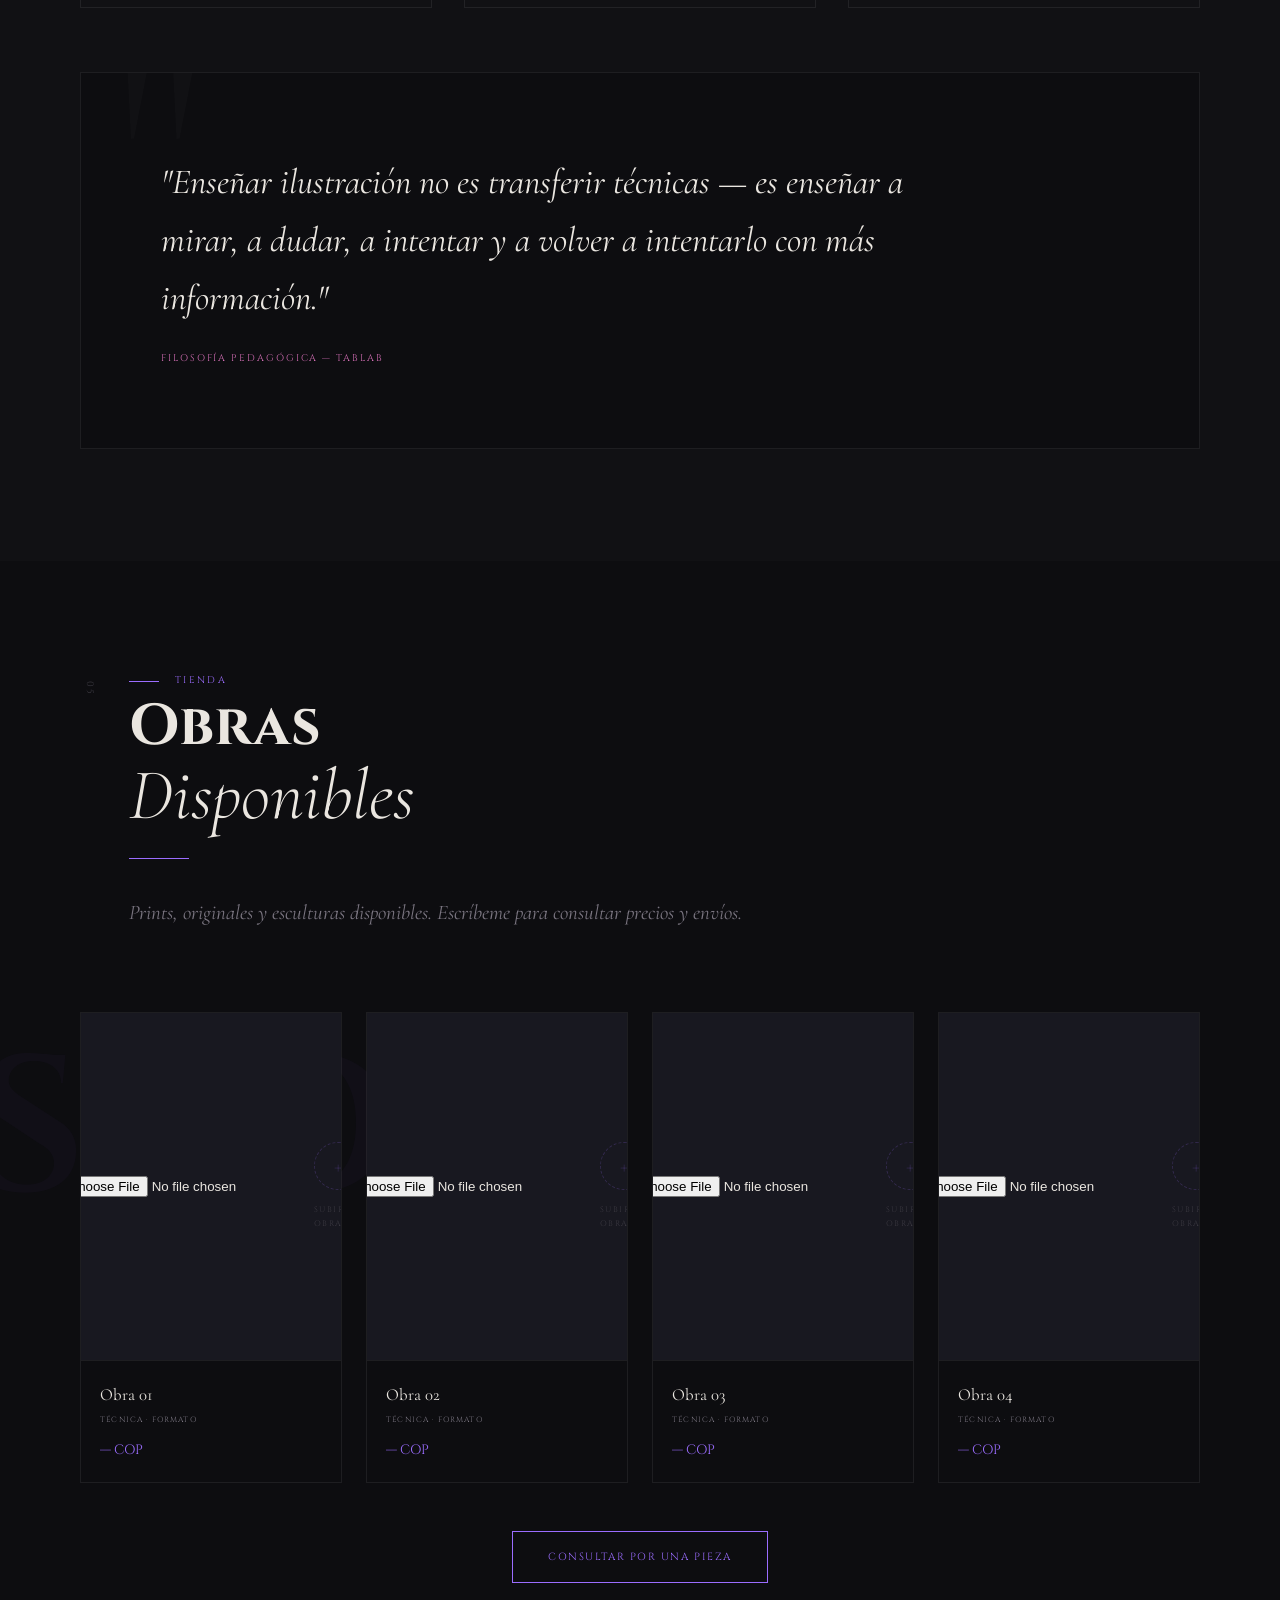
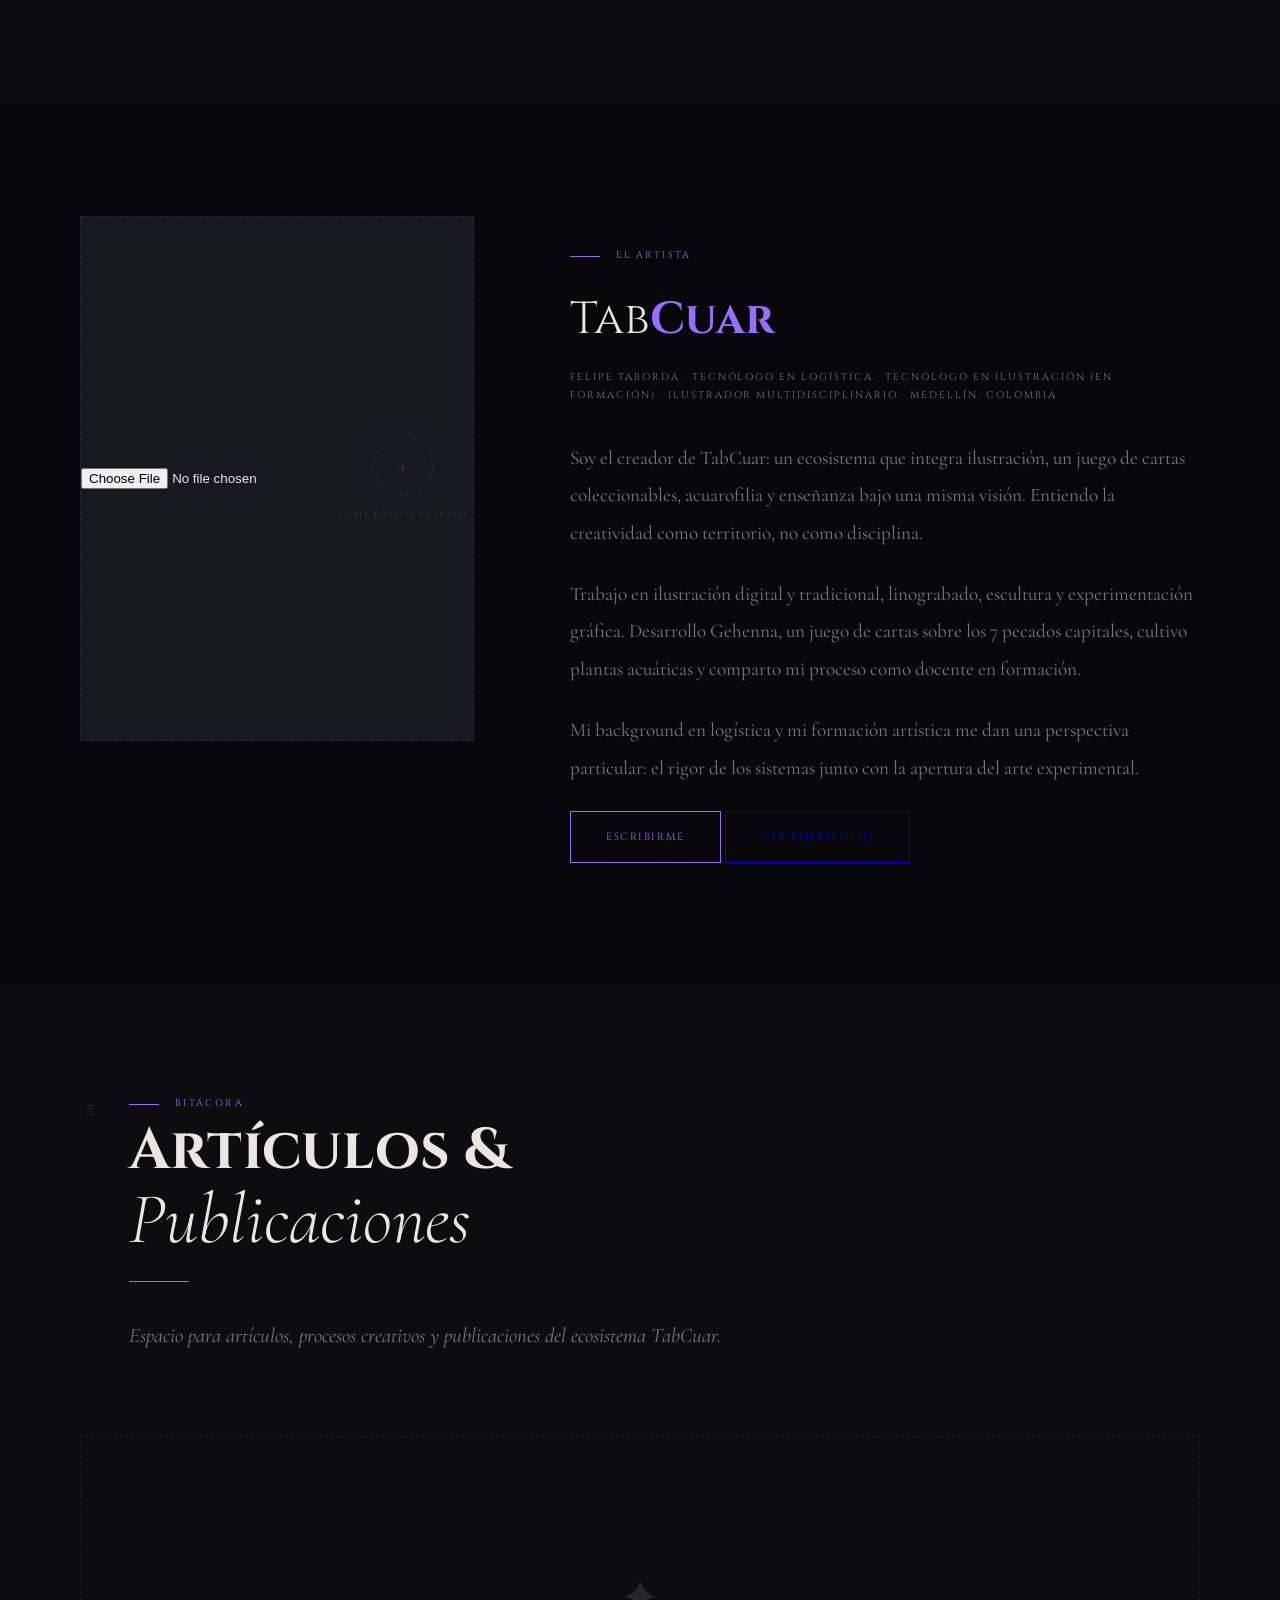
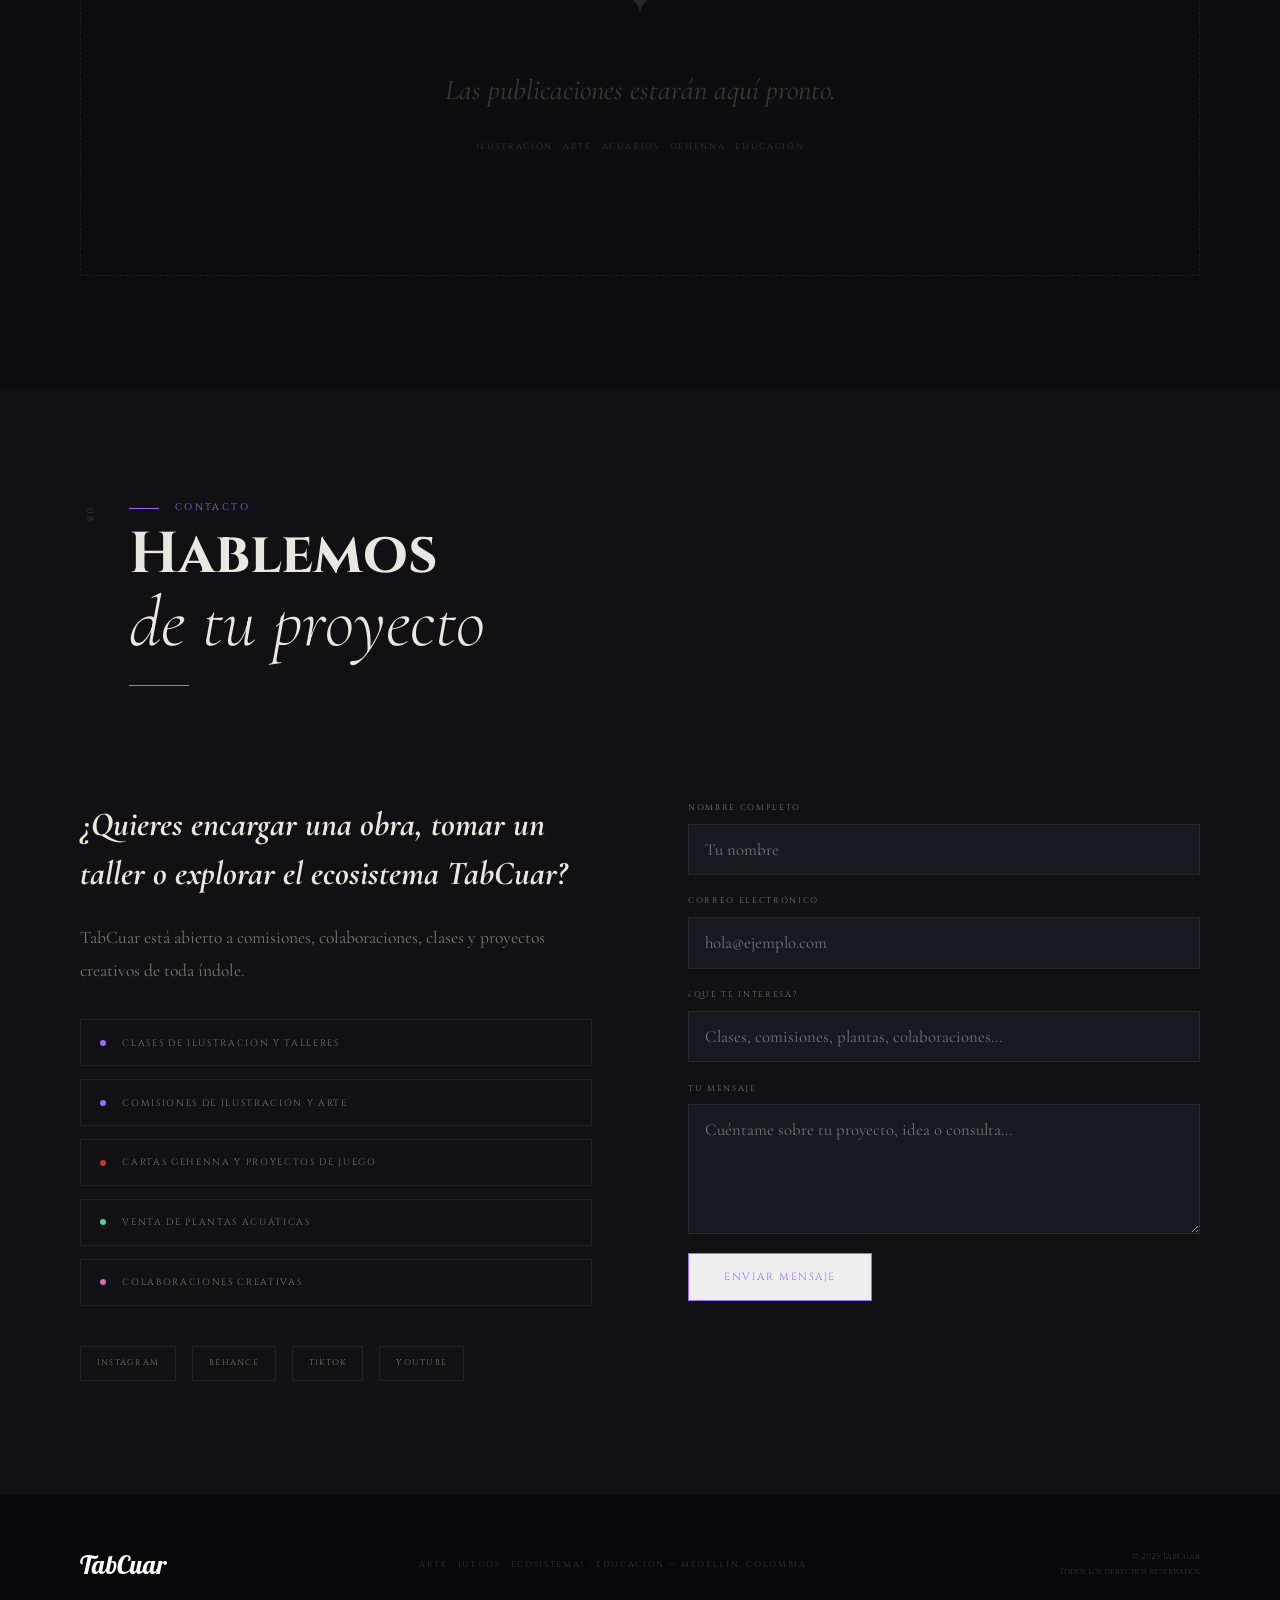
==== commit a1c84dfa: "Update index.html" ====
--- a/index.html
+++ b/index.html
@@ -148,9 +148,10 @@
         <div class="div-tag" onclick="location.href='Arte.html'" style="cursor:pointer;">TabCuart</div>
       </div>
 
-      <h2 class="section-title" style="color:var(--accent-art);">
-        Arte &amp;<em style="color:var(--text);">Ilustración</em>
-      </h2>
+      <h2 class="section-title clickable-title"
+    onclick="location.href='Arte.html'">
+  Arte &amp;<em>Ilustración</em>
+</h2>
 
       <div class="section-divider"></div>
 
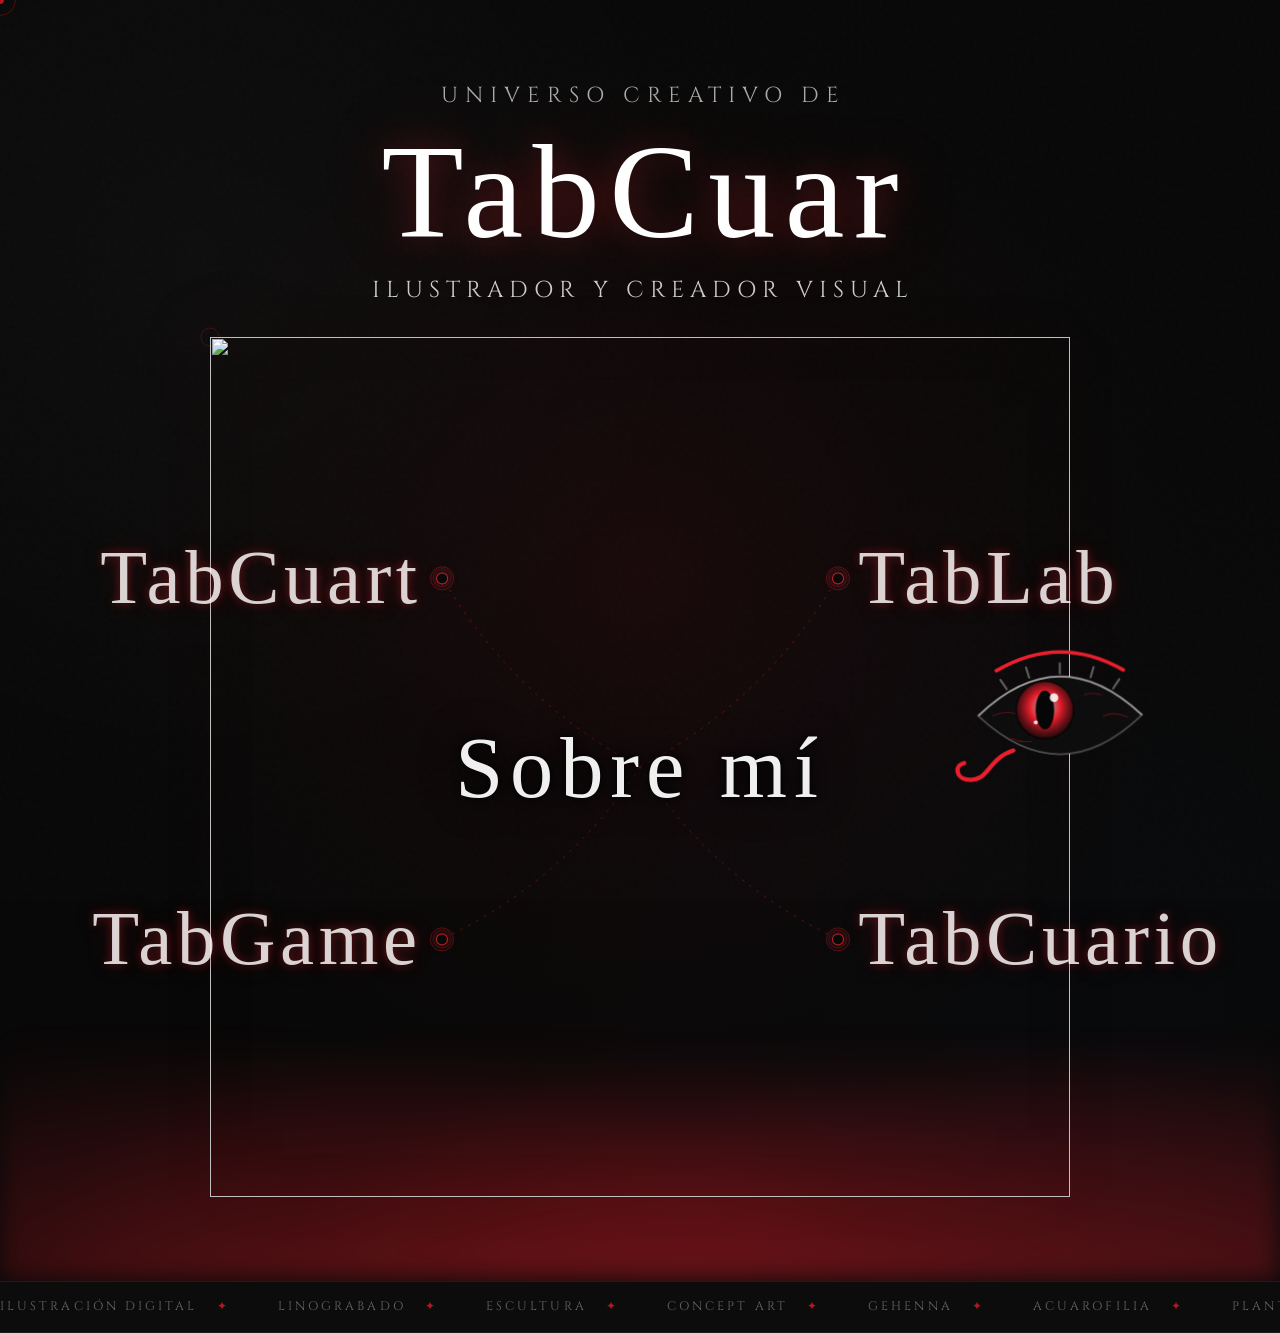
==== commit 8c2fe143: "Update index.html" ====
--- a/index.html
+++ b/index.html
@@ -1,607 +1,1911 @@
 <!DOCTYPE html>
 <html lang="es">
+
+<!-- =========================================
+     1. CONFIGURACIÓN GENERAL (head)
+========================================= -->
 <head>
 <meta charset="UTF-8">
+<!-- Priorizar la imagen del Observador desde el inicio -->
+<link rel="preload" as="image" href="Img/observador.webp" fetchpriority="high">
+<!-- Estado inicial de la secuencia de entrada (ver script.js §10 y styles.css §7B).
+     Se marca ANTES de pintar para que no haya parpadeos. Si el JS no corre, CSS lo libera solo. -->
+<script>document.documentElement.classList.add('intro-pending');</script>
 <meta name="viewport" content="width=device-width, initial-scale=1.0">
-<title>TabCuar — Arte · Juegos · Ecosistemas · Educación</title>
+
+<title>TabCuar — Ilustrador &amp; Creador Visual</title>
+
+<!-- Tipografías de Google Fonts: Cinzel, Lobster y Syne -->
 <link rel="preconnect" href="https://fonts.googleapis.com">
-<link href="https://fonts.googleapis.com/css2?family=Lobster&family=Cinzel:wght@400;600;900&family=Cormorant+Garamond:ital,wght@0,300;0,400;0,600;1,300;1,400;1,600&display=swap" rel="stylesheet">
-<link rel="stylesheet" href="styles.css">
+
+<link
+  href="https://fonts.googleapis.com/css2?family=Cinzel:wght@400;500;600;700&family=Lobster&family=Syne:wght@400;500;600;700;800&display=swap"
+  rel="stylesheet"
+>
+
+<!-- Tipografía local RM Albion (la regla @font-face está en styles.css) -->
+<link
+  rel="preload"
+  href="fonts/rm_albion.ttf?v=2"
+  as="font"
+  type="font/ttf"
+  crossorigin
+>
+
+<!-- Hoja de estilos principal -->
+<link rel="stylesheet" href="styles.css?v=20261105b">
+
 </head>
+
 <body>
 
-<!-- LOADER -->
-<div id="loader">
+<!-- =========================================
+     2. LOADER (pantalla de carga)
+========================================= -->
+<!-- CSS: #loader, .loader-bar  |  JS: script.js agrega la clase "hidden" -->
+<div id="loader" role="status" aria-live="polite" aria-label="Cargando TabCuar">
+
   <div class="brand" style="font-size:3rem;">TabCuar</div>
+
   <div class="loader-bar"></div>
+
 </div>
 
-<!-- CURSOR -->
+<!-- =========================================
+     3. CURSOR PERSONALIZADO Y BOTÓN VOLVER
+========================================= -->
+<!-- CSS: .cursor, .cursor-ring  |  JS: se mueven con el mouse -->
 <div class="cursor" id="cursor"></div>
 <div class="cursor-ring" id="cursorRing"></div>
 
-<!-- NAV -->
-<nav>
-  <a href="#inicio" class="brand">TabCuar</a>
-  <ul class="nav-links">
-    <li><a href="#arte">Arte</a></li>
-    <li><a href="#juegos">Juegos</a></li>
-    <li><a href="#acuario">Acuario</a></li>
-    <li><a href="#educacion">Lab</a></li>
-    <li><a href="#tienda">Tienda</a></li>
-    <li><a href="#blog">Blog</a></li>
-    <li><a href="#contacto">Contacto</a></li>
-  </ul>
-  <div class="nav-sub">
-    <a href="#arte" class="art">TabCuart</a>
-    <a href="#juegos" class="game">Gehenna</a>
-    <a href="#acuario" class="aqua">Tabcuario</a>
-    <a href="#educacion" class="lab">TabLab</a>
+<!-- Botón para cerrar la capa abierta. CSS: .btn-back  |  JS: closeLayer() -->
+<button class="btn-back" id="backBtn" onclick="closeLayer()">
+  ← Volver
+</button>
+
+
+<!-- =========================================
+     4. INICIO — CORAZÓN INTERACTIVO
+========================================= -->
+<!-- La imagen del corazón cambia según la zona: ver HEART_STATES en script.js.
+     La posición de los hotspots se define en styles.css (.zone-proyectos, .zone-estudios, etc.). -->
+<main id="heartStage">
+    <!-- Burbujas decorativas. CSS: .bubble-field span -->
+    <div class="bubble-field" aria-hidden="true">
+      <span></span>
+      <span></span>
+      <span></span>
+      <span></span>
+      <span></span>
+      <span></span>
+      <span></span>
+      <span></span>
+      <span></span>
+      <span></span>
+      <span></span>
+      <span></span>
+      <span></span>
+      <span></span>
+      <span></span>
+      <span></span>
+      <span></span>
+      <span></span>
+      <span></span>
+      <span></span>
+      <span></span>
+      <span></span>
+      <span></span>
+      <span></span>
+      <span></span>
+      <span></span>
+      <span></span>
+      <span></span>
+      <span></span>
+      <span></span>
+    </div>
+  
+  <div class="stage-header">
+    <p class="stage-eyebrow">Universo creativo de</p>
+    <h1 class="stage-name">TabCuar</h1>
+    <p class="stage-role">Ilustrador y creador visual</p>
   </div>
-</nav>
-
-<!-- HERO -->
-<section id="inicio" aria-label="Inicio — TabCuar ecosistema creativo">
-  <div class="hero-left">
-    <p class="hero-label">Ecosistema Creativo · Medellín, Colombia</p>
-    <h1 class="hero-brand">TabCuar</h1>
-    <p class="hero-sub">Arte · Juegos · Ecosistemas · Educación</p>
-    <p class="hero-desc">Ilustración en múltiples técnicas, diseño de juegos, acuarofilia y formación artística, integrados en un mismo enfoque creativo.</p>
-    <div class="hero-actions">
-      <a href="#arte" class="btn btn-primary">Ver portafolio</a>
-      <a href="#contacto" class="btn btn-ghost">Encargar obra</a>
-    </div>
+
+  <div class="heart-wrap">
+    <!-- Líneas anatómicas (ocultas por CSS). JS: armZone() usa los ids line-* y node-* -->
+    <svg class="anatomy-lines" id="anatomyLines" aria-hidden="true">
+      <path id="line-proyectos"></path>
+      <path id="line-estudios"></path>
+      <path id="line-TabCuart"></path>
+      <path id="line-contacto"></path>
+      <path id="line-sobre"></path>
+      <circle class="node" id="node-proyectos" r="9"></circle>
+      <circle class="node" id="node-estudios" r="9"></circle>
+      <circle class="node" id="node-TabCuart" r="9"></circle>
+      <circle class="node" id="node-contacto" r="9"></circle>
+      <circle class="node" id="node-sobre" r="9"></circle>
+    </svg>
+
+    <!-- EL CORAZÓN (JS: #heartAnim y #heartFrame) -->
+    <div class="heart-anim" id="heartAnim" role="button" tabindex="0" aria-label="Sobre mí — abrir" data-zone="sobre">
+      <img id="heartFrame" class="heart-frame-img" src="./assets/heart/S1.png" alt="">
+      <video id="heartVideo" class="heart-video" muted loop playsinline style="display:none;"></video>
+      <div class="heart-fallback" id="heartFallback">
+        <!-- Corazón de respaldo. JS lo oculta al iniciar (initHeart) -->
+        <svg viewBox="0 0 200 200" xmlns="http://www.w3.org/2000/svg">
+          <defs>
+            <radialGradient id="heartGrad" cx="50%" cy="35%">
+              <stop offset="0%" stop-color="#E3262E" stop-opacity=".9"/>
+              <stop offset="100%" stop-color="#5c0d12" stop-opacity=".9"/>
+            </radialGradient>
+          </defs>
+          <path d="M100 176 C 40 132, 14 96, 14 64 C 14 36, 36 18, 60 18 C 78 18, 92 28, 100 44 C 108 28, 122 18, 140 18 C 164 18, 186 36, 186 64 C 186 96, 160 132, 100 176 Z" fill="url(#heartGrad)" stroke="rgba(255,255,255,.12)" stroke-width="1"/>
+        </svg>
+      </div>
+      <!-- ÚNICO "Sobre mí" de la página principal (siempre visible sobre el corazón) -->
+      <span class="heart-center-label">Sobre mí</span>
+    </div>
+
+    <!-- HOTSPOTS = etiquetas anatómicas. JS: lee data-zone para abrir layer-<zona> y dibuja la línea desde el corazón hasta .hotspot-dot (layoutAnatomy) -->
+    <button class="hotspot zone-TabCuart" data-side="left" data-zone="TabCuart" aria-label="TabCuart — galería de ilustración">
+      <span class="hotspot-dot"></span>
+      <span class="hotspot-label">TabCuart</span>
+      <span class="hotspot-desc">Portafolio y galería de ilustración por técnicas.</span>
+    </button>
+    <button class="hotspot zone-estudios" data-side="right" data-zone="estudios" aria-label="TabLab — formación y talleres">
+      <span class="hotspot-dot"></span>
+      <span class="hotspot-label">TabLab</span>
+      <span class="hotspot-desc">Formación, talleres y proceso pedagógico.</span>
+    </button>
+    <button class="hotspot zone-proyectos" data-side="left" data-zone="proyectos" aria-label="TabGame — Gehenna, juego de cartas">
+      <span class="hotspot-dot"></span>
+      <span class="hotspot-label">TabGame</span>
+      <span class="hotspot-desc">Gehenna: La Corte del Juicio.</span>
+    </button>
+    <button class="hotspot zone-contacto" data-side="right" data-zone="contacto" aria-label="TabCuario — peces, plantas y ecosistemas">
+      <span class="hotspot-dot"></span>
+      <span class="hotspot-label">TabCuario</span>
+      <span class="hotspot-desc">Peces, plantas y ecosistemas acuáticos.</span>
+    </button>
+    <!-- "SOBRE MÍ" vive SOLO en el centro del corazón (#heartAnim + .heart-center-label).
+         El hotspot inferior duplicado fue eliminado. -->
   </div>
-  <div class="hero-right" aria-hidden="true">
-    <div class="hero-glow"></div>
-    <div class="hero-right-bg"></div>
-    <div class="hero-img-area">
-      <img src="Img/logo.png" alt="TabCuar — Logo" class="hero-img" loading="eager" width="480" height="480">
-    </div>
+</main>
+
+<!-- Franja de habilidades que se desliza (CSS: .marquee-wrap, .marquee-track) -->
+<div class="stage-skills marquee-wrap">
+  <div class="marquee-track">
+
+    <span class="marquee-item">  Ilustración Digital   <span>✦</span></span>
+    <span class="marquee-item">  Linograbado   <span>✦</span></span>
+    <span class="marquee-item">  Escultura   <span>✦</span></span>
+    <span class="marquee-item">  Concept Art   <span>✦</span></span>
+    <span class="marquee-item">  Gehenna   <span>✦</span></span>
+    <span class="marquee-item">  Acuarofilia   <span>✦</span></span>
+    <span class="marquee-item">  Plantas Acuáticas   <span>✦</span></span>
+    <span class="marquee-item">  7 Pecados Capitales   <span>✦</span></span>
+    <span class="marquee-item">  Talleres de Ilustración   <span>✦</span></span>
+
+    <!-- REPETICIÓN EXACTA -->
+    <span class="marquee-item">  Ilustración Digital   <span>✦</span></span>
+    <span class="marquee-item">  Linograbado   <span>✦</span></span>
+    <span class="marquee-item">  Escultura   <span>✦</span></span>
+    <span class="marquee-item">  Concept Art   <span>✦</span></span>
+    <span class="marquee-item">  Gehenna   <span>✦</span></span>
+    <span class="marquee-item">  Acuarofilia   <span>✦</span></span>
+    <span class="marquee-item">  Plantas Acuáticas   <span>✦</span></span>
+    <span class="marquee-item">  7 Pecados Capitales   <span>✦</span></span>
+    <span class="marquee-item">  Talleres de Ilustración   <span>✦</span></span>
+
+  </div>
+</div>
+
+<!-- =========================================
+     5. CAPA: SOBRE MÍ (centro del corazón)  |  id="layer-sobre"
+========================================= -->
+<section class="layer" id="layer-sobre" data-zone="sobre" aria-hidden="true">
+  <div class="layer-inner">
+
+    <div class="about-intro reveal">
+      <div class="about-index">01 / IDENTIDAD</div>
+      <div class="about-intro-main">
+        <div class="accent-line"><span>El Artista</span></div>
+        <h2><strong></strong></h2>
+      
+      </div>
+    </div>
+
+    <div class="about-stage reveal">
+
+      <div class="about-photo-column">
+        <div class="about-photo-card">
+          <span class="about-photo-number">01</span>
+
+          <!-- CAMBIAR AQUÍ LA IMAGEN: guarda tu foto como Img/felipe.jpg (o cambia la ruta del src) -->
+          <img
+            src="Img/Yo.png"
+            alt="Fotografía de Felipe Taborda"
+            class="about-photo click-img"
+            onerror="this.style.display='none'; this.nextElementSibling.style.display='flex';"
+          >
+
+          <!-- Respaldo visual si la foto aún no existe (monograma, sin controles de carga) -->
+          <div class="about-photo-placeholder" aria-hidden="true">
+            <span class="about-placeholder-mark">FT</span>
+            <strong>TabCuar</strong>
+          </div>
+
+          <div class="about-photo-frame"></div>
+        </div>
+
+        <div class="about-photo-caption">
+          <span>FELIPE TABORDA</span>
+          <span>ILUSTRADOR · CREADOR VISUAL</span>
+        </div>
+      </div>
+
+      <div class="about-side">
+
+  <!-- SOBRE MÍ -->
+  <div class="about-identity-card">
+    <div>Sobre <span class="about-red">mí</span></div>
+
+    <p class="about-text">
+      Ilustrador y creador multidisciplinario. Mi trabajo combina
+      ilustración, personajes, naturaleza, experimentación gráfica
+      y diferentes técnicas. Me interesa explorar lo orgánico,
+      las texturas, las formas y la fantasía para desarrollar
+      imágenes, personajes y universos propios.
+    </p>
+  </div>
+
+
+  <!-- PROGRAMAS + INTERESES -->
+  <div class="about-bio-grid">
+
+    <div class="about-block">
+      <div class="about-card-label">PROGRAMAS QUE USO</div>
+
+      <div class="about-tools">
+        <div class="tool-card">
+          <span class="tool-number">01</span>
+          <div class="tool-icon">Ps</div>
+          <div>
+            <strong>Adobe Photoshop</strong>
+          </div>
+        </div>
+
+        <div class="tool-card">
+          <span class="tool-number">02</span>
+          <div class="tool-icon">Ae</div>
+          <div>
+            <strong>Adobe After Effects</strong>
+          </div>
+        </div>
+
+        <div class="tool-card">
+          <span class="tool-number">03</span>
+          <div class="tool-icon">Bl</div>
+          <div>
+            <strong>Blender</strong>
+          </div>
+        </div>
+      </div>
+    </div>
+
+
+    <div class="about-block">
+      <div class="about-card-label">INTERESES</div>
+
+      <p class="about-text">
+        Naturaleza · Animales · Peces · Plantas · Fantasía ·
+        Monstruos · Anatomía · Texturas · Formas · Experimentación.
+      </p>
+    </div>
+
+  </div>
+
+
+  <!-- FORMACIÓN -->
+  <div class="about-block about-formation">
+    <div class="about-card-label">FORMACIÓN</div>
+
+    <div class="formation-line">
+      <span class="formation-dot"></span>
+      <div>
+        <strong>Tecnólogo en Logística</strong>
+        <small>Procesos · organización · sistemas</small>
+      </div>
+    </div>
+
+    <div class="formation-line">
+      <span class="formation-dot"></span>
+      <div>
+        <strong>Tecnólogo en Ilustración</strong>
+        <small>En formación · artes visuales</small>
+      </div>
+    </div>
+
+    <div class="formation-line">
+      <span class="formation-dot"></span>
+      <div>
+        <strong>Diplomado en Docencia Universitaria</strong>
+        <small>Educación · pedagogía · formación</small>
+      </div>
+    </div>
+  </div>
+
+
+  <!-- PROYECTOS -->
+  <div class="about-block about-projects">
+
+    <div class="about-card-label">PROYECTOS</div>
+
+    <div class="about-projects-grid">
+
+      <div class="about-project">
+        <strong>TabCuart</strong>
+        <span>
+          Portafolio personal de ilustración y creación visual.
+        </span>
+      </div>
+
+      <div class="about-project">
+        <strong>TabGame</strong>
+        <span>
+          Desarrollo de juegos, actualmente con
+          <em>Gehenna: La Corte del Juicio</em>.
+        </span>
+      </div>
+
+      <div class="about-project">
+        <strong>Tabcuario</strong>
+        <span>
+          Acuariofilia, peces, plantas acuáticas y ecosistemas.
+        </span>
+      </div>
+
+      <div class="about-project">
+        <strong>TabLab</strong>
+        <span>
+          Creación de material educativo desde la ilustración
+          y la docencia.
+        </span>
+      </div>
+
+    </div>
+
+</div>
+
+        <div class="about-cta">
+          <a href="#" class="btn btn-primary" onclick="openContact();return false;">Escribirme</a>
+          <a href="#" class="btn btn-ghost" onclick="openLayer('TabCuart');return false;">Ver mi trabajo</a>
+        </div>
+
+      </div>
+    </div>
+
+    <!-- =====================================================
+         02 / CONTACTO  (movido desde la antigua capa layer-contacto)
+         JS: openContact() abre "Sobre mí" y desplaza hasta #sobreContacto
+    ====================================================== -->
+    <div class="about-contact" id="sobreContacto">
+
+      <div class="about-intro reveal">
+        <div class="about-index">02 / Contacto</div>
+        <div class="about-intro-main">
+          <div class="accent-line"><span>Contacto</span></div>
+          <h2 class="section-title">Hablemos<em>de tu proyecto</em></h2>
+          <div class="section-divider"></div>
+        </div>
+      </div>
+
+    <div class="contact-simple reveal">
+        <p class="contact-lead">Si quieres encargar una obra, tomar un taller o colaborar en un proyecto creativo, puedes escribirme directamente.</p>
+        <div class="contact-channels">
+          <div class="contact-channel">
+            <span class="contact-label">Correo</span>
+            <a class="contact-value" id="contactEmail" href="mailto:tabcuart.22@gmail.com" data-email="tabcuart.22@gmail.com">tabcuart.22@gmail.com</a>
+            <button type="button" class="contact-copy" onclick="copyContactEmail(this)">Copiar correo</button>
+          </div>
+          <div class="contact-channel">
+            <span class="contact-label">Instagram</span>
+            <a class="contact-value" href="https://instagram.com/TabCuar" target="_blank" rel="noopener noreferrer">@TabCuar</a>
+          </div>
+        </div>
+      </div>
+
+    </div>
+
+    <div class="about-closing reveal">
+      <span class="about-closing-line"></span>
+      <p>Orgánico · Experimental · Texturas · Fantasía · Formas</p>
+      <span class="about-closing-line"></span>
+    </div>
+
+    <footer class="layer-footer">
+      <span class="brand">TabCuar</span>
+      <div class="footer-tagline">Arte · Juegos · Ecosistemas · Educación — Medellín, Colombia</div>
+      <div class="footer-copy">© 2026 TabCuar<br>Todos los derechos reservados</div>
+      <p class="footer-legal">No está permitido subir, comercializar, distribuir ni utilizar estas imágenes para entrenar o alimentar sistemas de IA sin autorización previa del autor.</p>
+    </footer>
   </div>
 </section>
-
-<!-- MARQUEE -->
-<div class="marquee-wrap">
-  <div class="marquee-track">
-    <span class="marquee-item">Ilustración Digital <span>✦</span></span>
-    <span class="marquee-item">Linograbado <span>✦</span></span>
-    <span class="marquee-item">Escultura <span>✦</span></span>
-    <span class="marquee-item">Concept Art <span>✦</span></span>
-    <span class="marquee-item">Gehenna <span>✦</span></span>
-    <span class="marquee-item">Acuarofilia <span>✦</span></span>
-    <span class="marquee-item">Plantas Acuáticas <span>✦</span></span>
-    <span class="marquee-item">7 Pecados Capitales <span>✦</span></span>
-    <span class="marquee-item">Talleres de Ilustración <span>✦</span></span>
-    <span class="marquee-item">Ilustración Digital <span>✦</span></span>
-    <span class="marquee-item">Linograbado <span>✦</span></span>
-    <span class="marquee-item">Escultura <span>✦</span></span>
-    <span class="marquee-item">Concept Art <span>✦</span></span>
-    <span class="marquee-item">Gehenna <span>✦</span></span>
-    <span class="marquee-item">Acuarofilia <span>✦</span></span>
-    <span class="marquee-item">Plantas Acuáticas <span>✦</span></span>
-    <span class="marquee-item">7 Pecados Capitales <span>✦</span></span>
-    <span class="marquee-item">Talleres de Ilustración <span>✦</span></span>
+<!-- =========================================
+     6. CAPA: PORTAFOLIO TabCuart  |  id="layer-TabCuart"
+========================================= -->
+<!-- =========================================
+     6. CAPA: PORTAFOLIO TabCuart
+========================================= -->
+<section class="layer" id="layer-TabCuart" data-zone="TabCuart" aria-hidden="true">
+
+  <div class="layer-inner">
+
+    <!-- CABECERA (título principal + zona de animación integrada) -->
+    <div class="section-header section-header--media reveal">
+
+      <div class="section-header-text">
+
+        <div class="accent-line" style="margin-bottom:.5rem;">
+          <span>Portafolio · Arte &amp; Ilustración</span>
+        </div>
+
+        <!-- TÍTULO PRINCIPAL de la sección -->
+        <h2 class="section-title section-title--hero">TabCuart</h2>
+
+        <p class="section-subtitle">Ilustración, grabado, escultura y animación</p>
+
+        <div class="section-divider"></div>
+
+        <p class="section-desc">
+          Un recorrido por las distintas técnicas, procesos y formas de experimentación
+          que hacen parte de mi trabajo como ilustrador y creador.
+        </p>
+
+      </div>
+
+      <!-- ==========================================================
+           ZONA DE ANIMACIÓN DE TABCUART  (aquí va TU animación)
+           ----------------------------------------------------------
+           CÓMO COLOCARLA: pon la ruta de tu archivo en data-src.
+             • Video:   data-src="Video/animacion-tabcuart.mp4"   (también .webm)
+             • GIF/WebP/imagen: data-src="Video/animacion-tabcuart.gif"
+           QUÉ ARCHIVO REEMPLAZAR: guarda tu animación en la carpeta Video/
+           con ese mismo nombre, o cambia el nombre en data-src.
+           Mientras data-src esté vacío se ve la composición editorial de abajo.
+           (No hay botones de carga: todo se cambia desde este código.)
+           JS: initVideoSlots()
+      ========================================================== -->
+      <figure class="video-slot" data-video-slot data-src="Video/animacion-tabcuart.mp4">
+        <!-- CAMBIAR AQUÍ LA ANIMACIÓN: se inserta automáticamente aquí desde data-src -->
+        <video class="video-slot-media" muted loop playsinline autoplay preload="metadata"></video>
+        <img class="video-slot-media video-slot-img" alt="Animación de TabCuart" hidden>
+        <div class="video-slot-empty" aria-hidden="true">
+          <span class="video-slot-ring video-slot-ring--1"></span>
+          <span class="video-slot-ring video-slot-ring--2"></span>
+          <span class="video-slot-ring video-slot-ring--3"></span>
+          <span class="video-slot-glyph">TC</span>
+        </div>
+        <figcaption class="video-slot-tag" hidden></figcaption>
+      </figure>
+
+    </div>
+
+
+    <!-- INFORMACIÓN DE LA TÉCNICA -->
+    <section class="technique-intro reveal" id="techniqueIntro">
+
+      <div class="technique-intro-main">
+
+        <div class="accent-line">
+          <span id="techniqueKicker">PORTAFOLIO</span>
+        </div>
+
+        <h3 id="techniqueTitle">Todas las técnicas</h3>
+
+        <p id="techniqueDescription">
+          Explora una selección de trabajos desarrollados mediante diferentes técnicas,
+          procesos y medios visuales.
+        </p>
+
+      </div>
+
+
+      <div class="technique-info">
+
+        <div class="technique-info-box">
+
+          <span class="technique-info-label">ENFOQUE</span>
+
+          <strong id="techniqueFocus">
+            Ilustración multidisciplinaria
+          </strong>
+
+        </div>
+
+
+        <div class="technique-info-box">
+
+          <span class="technique-info-label">PROCESO</span>
+
+          <strong id="techniqueProcessLabel">
+            Exploración y experimentación
+          </strong>
+
+        </div>
+
+      </div>
+
+    </section>
+
+
+    <!-- =========================================
+         FILTROS
+    ========================================== -->
+
+    <div class="gallery-filter reveal">
+
+      <button class="filter-btn active"
+              onclick="filterGallery('all', this)">
+        Todas
+      </button>
+
+      <button class="filter-btn"
+              onclick="filterGallery('digital', this)">
+        Ilustración Digital
+      </button>
+
+      <button class="filter-btn"
+              onclick="filterGallery('tradicional', this)">
+        Ilustración Análoga
+      </button>
+
+      <button class="filter-btn"
+              onclick="filterGallery('lino', this)">
+        Grabado
+      </button>
+
+      <button class="filter-btn"
+              onclick="filterGallery('escultura', this)">
+        Escultura
+      </button>
+
+      <button class="filter-btn"
+              onclick="filterGallery('animacion', this)">
+        Animación
+      </button>
+
+      <button class="filter-btn"
+              onclick="filterGallery('3d', this)">
+        3D
+      </button>
+
+      <button class="filter-btn"
+              onclick="filterGallery('tattoo', this)">
+        Tattoo
+      </button>
+
+    </div>
+
+
+    <!-- =========================================
+         WORKS WHEEL
+    ========================================== -->
+
+    <div class="gallery-grid works-wheel reveal"
+         id="gallery"
+         tabindex="0"
+         aria-label="Galería circular de trabajos">
+         
+         <!-- FONDO ANIMADO: PARTÍCULAS / AGUJERO NEGRO -->
+<canvas class="wheel-particles" id="wheelParticles"></canvas>
+
+      <!-- CENTRO -->
+
+      <div class="works-wheel-center">
+
+        <span class="wheel-eyebrow">
+          TABCUART
+        </span>
+
+        <strong class="wheel-title"
+                id="wheelCenterTitle">
+          ARTE &amp; ILUSTRACIÓN
+        </strong>
+
+        <div class="wheel-line"></div>
+
+        <span class="wheel-action">
+          ARRASTRA · GIRA · EXPLORA
+        </span>
+
+        <span class="wheel-count"
+              id="wheelCenterCount">
+          08 OBRAS
+        </span>
+
+      </div>
+
+
+      <!-- =====================================
+           DIGITAL
+      ====================================== -->
+
+      <div class="gallery-item"
+           data-cat="digital"
+           data-title="Ilustración Digital"
+           data-year="2026">
+
+        <img src="Img/Dj1.png"
+             class="uploaded click-img"
+             alt="Ilustración digital 01">
+
+        <div class="gallery-overlay">
+
+          <span class="gallery-number">01</span>
+
+          <div>
+            <h4>Desprendimiento</h4>
+            <p>Obra · 2026</p>
+          </div>
+
+        </div>
+
+      </div>
+
+
+      <div class="gallery-item"
+           data-cat="digital"
+           data-title="Ilustración Digital"
+           data-year="2026">
+
+        <img src="Img/Dj2.png"
+             class="uploaded click-img"
+             alt="Ilustración digital 02">
+
+        <div class="gallery-overlay">
+
+          <span class="gallery-number">02</span>
+
+          <div>
+            <h4>Melancolía</h4>
+            <p>Obra · 2024</p>
+          </div>
+
+        </div>
+
+      </div>
+
+
+      <div class="gallery-item"
+           data-cat="digital"
+           data-title="Ilustración Digital"
+           data-year="2026">
+
+        <img src="Img/Dj3.png"
+             class="uploaded click-img"
+             alt="Ilustración digital 03">
+
+        <div class="gallery-overlay">
+
+          <span class="gallery-number">03</span>
+
+          <div>
+            <h4>Ilustración Digital</h4>
+            <p>Obra · 2026</p>
+          </div>
+
+        </div>
+
+      </div>
+
+    
+
+      <!-- =====================================
+           ANÁLOGA
+      ====================================== -->
+
+      <div class="gallery-item"
+           data-cat="tradicional"
+           data-title="Ilustración Análoga"
+           data-year="2024">
+
+        <img src="Img/Arbol.png"
+             class="uploaded click-img"
+             alt="Ilustración análoga 01">
+
+        <div class="gallery-overlay">
+
+          <span class="gallery-number">01</span>
+
+          <div>
+            <h4>Ilustración Análoga</h4>
+            <p>Obra · 2026</p>
+          </div>
+
+        </div>
+
+      </div>
+
+
+      <div class="gallery-item"
+           data-cat="tradicional"
+           data-title="Ilustración Análoga"
+           data-year="2024">
+
+        <img src="Img/Pt2.jpg"
+             class="uploaded click-img"
+             alt="Ilustración análoga 02">
+
+        <div class="gallery-overlay">
+
+          <span class="gallery-number">02</span>
+
+          <div>
+            <h4>Ilustración Análoga</h4>
+            <p>Obra · 2024</p>
+          </div>
+
+        </div>
+
+      </div>
+
+
+      <div class="gallery-item"
+           data-cat="tradicional"
+           data-title="Ilustración Análoga"
+           data-year="2024">
+
+        <img src="Img/Pt1.jpg"
+             class="uploaded click-img"
+             alt="Ilustración análoga 03">
+
+        <div class="gallery-overlay">
+
+          <span class="gallery-number">03</span>
+
+          <div>
+            <h4>Ilustración Análoga</h4>
+            <p>Obra · 2024</p>
+          </div>
+
+        </div>
+
+      </div>
+
+        <div class="gallery-item"
+           data-cat="tradicional"
+           data-title="Ilustración Análoga"
+           data-year="2024">
+
+        <img src="Img/Pt3.jpg"
+             class="uploaded click-img"
+             alt="Ilustración análoga 03">
+
+        <div class="gallery-overlay">
+
+          <span class="gallery-number">03</span>
+
+          <div>
+            <h4>Ilustración Análoga</h4>
+            <p>Obra · 2024</p>
+          </div>
+
+        </div>
+
+      </div>
+
+      <!-- =====================================
+           GRABADO
+      ====================================== -->
+
+      <div class="gallery-item"
+           data-cat="lino"
+           data-title="Grabado"
+           data-year="2025">
+
+        <img src="Img/lino1.jpg"
+             class="uploaded click-img"
+             alt="Grabado 01">
+
+        <div class="gallery-overlay">
+
+          <span class="gallery-number">01</span>
+
+          <div>
+            <h4>Grabado</h4>
+            <p>Obra · 2025</p>
+          </div>
+
+        </div>
+
+      </div>
+
+
+      <div class="gallery-item"
+           data-cat="lino"
+           data-title="Grabado"
+           data-year="2025">
+
+        <img src="Img/lino2.jpg"
+             class="uploaded click-img"
+             alt="Grabado 02">
+
+        <div class="gallery-overlay">
+
+          <span class="gallery-number">02</span>
+
+          <div>
+            <h4>Grabado</h4>
+            <p>Obra · 2025</p>
+          </div>
+
+        </div>
+
+      </div>
+
+
+      <div class="gallery-item"
+           data-cat="lino"
+           data-title="Grabado"
+           data-year="2025">
+
+        <img src="Img/lino3.jpg"
+             class="uploaded click-img"
+             alt="Grabado 03">
+
+        <div class="gallery-overlay">
+
+          <span class="gallery-number">03</span>
+
+          <div>
+            <h4>Grabado</h4>
+            <p>Obra · 2025</p>
+          </div>
+
+        </div>
+
+      </div>
+
+
+      <!-- =====================================
+           ESCULTURA
+      ====================================== -->
+
+      <div class="gallery-item"
+           data-cat="escultura"
+           data-title="Escultura"
+           data-year="2025">
+
+        <img src="Img/escultura1.jpg"
+             class="uploaded click-img"
+             alt="Escultura 01">
+
+        <div class="gallery-overlay">
+
+          <span class="gallery-number">01</span>
+
+          <div>
+            <h4>Escultura</h4>
+            <p>Obra · 2025</p>
+          </div>
+
+        </div>
+
+      </div>
+
+
+      <div class="gallery-item"
+           data-cat="escultura"
+           data-title="Escultura"
+           data-year="2025">
+
+        <img src="Img/escultura2.jpg"
+             class="uploaded click-img"
+             alt="Escultura 02">
+
+        <div class="gallery-overlay">
+
+          <span class="gallery-number">02</span>
+
+          <div>
+            <h4>Escultura</h4>
+            <p>Obra · 2025</p>
+          </div>
+
+        </div>
+
+      </div>
+
+
+      <div class="gallery-item"
+           data-cat="escultura"
+           data-title="Escultura"
+           data-year="2025">
+
+        <img src="Img/escultura3.jpg"
+             class="uploaded click-img"
+             alt="Escultura 03">
+
+        <div class="gallery-overlay">
+
+          <span class="gallery-number">03</span>
+
+          <div>
+            <h4>Escultura</h4>
+            <p>Obra · 2025</p>
+          </div>
+
+        </div>
+
+      </div>
+
+<!-- =====================================
+     ANIMACIÓN
+====================================== -->
+
+<div class="gallery-item"
+     data-cat="animacion"
+     data-title="Animación"
+     data-year="2026">
+
+  <video class="uploaded click-video"
+         src="Video/animacion-tabcuart.mp4"
+         muted
+         loop
+         playsinline
+         preload="metadata">
+  </video>
+
+  <div class="gallery-overlay">
+
+    <span class="gallery-number">01</span>
+
+    <div>
+      <h4>Animación</h4>
+      <p>Obra · 2026</p>
+    </div>
+
+  </div>
+
+</div>
+
+
+<div class="gallery-item"
+     data-cat="animacion"
+     data-title="Animación"
+     data-year="2026">
+
+  <video class="uploaded click-video"
+         src="Video/roto.mp4"
+         muted
+         loop
+         playsinline
+         preload="metadata">
+  </video>
+
+  <div class="gallery-overlay">
+
+    <span class="gallery-number">02</span>
+
+    <div>
+      <h4>Animación</h4>
+      <p>Obra · 2026</p>
+    </div>
+
+  </div>
+
+</div>
+
+
+
+
+      <!-- =====================================
+           3D
+      ====================================== -->
+
+      <div class="gallery-item"
+           data-cat="3d"
+           data-title="3D"
+           data-year="2026">
+
+          <video class="uploaded click-video"
+         src="Video/0001_1.mp4"
+         autoplay
+         muted
+         loop
+         playsinline
+         preload="auto">
+  </video>
+
+  <div class="gallery-overlay">
+
+    <span class="gallery-number">01</span>
+
+    <div>
+      <h4>Animación</h4>
+      <p>Obra · 2026</p>
+    </div>
+
+  </div>
+
+</div>
+
+
+      <div class="gallery-item"
+           data-cat="3d"
+           data-title="3D"
+           data-year="2026">
+
+        <img src="Img/blender2.jpg"
+             class="uploaded click-img"
+             alt="Proyecto 3D 02">
+
+        <div class="gallery-overlay">
+
+          <span class="gallery-number">02</span>
+
+          <div>
+            <h4>3D</h4>
+            <p>Obra · 2026</p>
+          </div>
+
+        </div>
+
+      </div>
+
+
+      <div class="gallery-item"
+           data-cat="3d"
+           data-title="3D"
+           data-year="2026">
+
+        <img src="Img/blender3.jpg"
+             class="uploaded click-img"
+             alt="Proyecto 3D 03">
+
+        <div class="gallery-overlay">
+
+          <span class="gallery-number">03</span>
+
+          <div>
+            <h4>3D</h4>
+            <p>Obra · 2026</p>
+          </div>
+
+        </div>
+
+      </div>
+
+
+      <!-- =====================================
+           TATTOO
+      ====================================== -->
+
+      <div class="gallery-item"
+           data-cat="tattoo"
+           data-title="Tattoo"
+           data-year="2025">
+
+        <img src="Img/concept1.jpg"
+             class="uploaded click-img"
+             alt="Tattoo 01">
+
+        <div class="gallery-overlay">
+
+          <span class="gallery-number">01</span>
+
+          <div>
+            <h4>Tattoo</h4>
+            <p>Obra · 2025</p>
+          </div>
+
+        </div>
+
+      </div>
+
+
+      <div class="gallery-item"
+           data-cat="tattoo"
+           data-title="Tattoo"
+           data-year="2025">
+
+        <img src="Img/concept2.jpg"
+             class="uploaded click-img"
+             alt="Tattoo 02">
+
+        <div class="gallery-overlay">
+
+          <span class="gallery-number">02</span>
+
+          <div>
+            <h4>Tattoo</h4>
+            <p>Obra · 2025</p>
+          </div>
+
+        </div>
+
+      </div>
+
+
+      <div class="gallery-item"
+           data-cat="tattoo"
+           data-title="Tattoo"
+           data-year="2025">
+
+        <img src="Img/concept3.jpg"
+             class="uploaded click-img"
+             alt="Tattoo 03">
+
+        <div class="gallery-overlay">
+
+          <span class="gallery-number">03</span>
+
+          <div>
+            <h4>Tattoo</h4>
+            <p>Obra · 2025</p>
+          </div>
+
+        </div>
+
+      </div>
+
+    </div>
+
+  <!-- =========================================
+         PROCESO
+    ========================================== -->
+
+    <section class="technique-process" id="techniqueProcess">
+
+      <div class="process-heading reveal">
+
+        <div>
+
+          <div class="accent-line">
+            <span>AVANCES &amp; PROCESO</span>
+          </div>
+
+          <h3 id="processTitle">
+            Explora el proceso creativo
+          </h3>
+
+          <p id="processDescription">
+            Arrastra para descubrir cómo evoluciona cada proyecto, desde las primeras ideas hasta el resultado final.
+          </p>
+
+          <div class="pv-works" id="pvWorks" role="group" aria-label="Trabajo cuyo proceso se muestra"></div>
+
+        </div>
+
+        <div class="process-stage-count">
+          <span id="processCount">
+            04 ETAPAS
+          </span>
+        </div>
+
+      </div>
+
+
+      <!-- =========================================================
+           PROCESO Y RESULTADO — DOS BLOQUES
+           IZQUIERDA: Boceto · Desarrollo · Proceso (galería arrastrable)
+           DERECHA  : Resultado final (video)
+           ----------------------------------------------------------
+           CAMBIAR IMÁGENES: edita el src de cada etapa.
+             01 Boceto          → Img/Etp1.png
+             02 Desarrollo      → Img/Etp2.png
+             03 Proceso         → Img/Etp3.png   (si ese archivo aún no existe se usa un detalle ampliado de Etp2.png)
+             04 Resultado final → Video/0001_1.mp4 (también acepta .webm)
+           AGREGAR UNA ETAPA: copia un <figure class="pv-slide"> y un <button class="pv-tab"> (el JS la detecta sola).
+           JS: bloque "PROCESO EXPLORABLE" en script.js
+      ========================================================== -->
+      <div class="pv" id="processJourney">
+        <div class="pv-duo">
+
+          <!-- BLOQUE IZQUIERDO · BOCETO → DESARROLLO → PROCESO -->
+          <section class="pv-explore reveal" id="pvExplore" aria-label="Boceto, desarrollo y proceso">
+            <header class="pv-bar">
+              <span class="pv-bar-kicker" id="pvKicker">Boceto · Desarrollo · Proceso</span>
+              <span class="pv-bar-count" id="pvCount" aria-hidden="true">Etapa 1 / 3</span>
+            </header>
+
+            <div class="pv-viewport" id="pvViewport" tabindex="0" role="group" aria-roledescription="carrusel"
+                 aria-label="Etapas del proceso. Arrastra, desliza o usa las flechas del teclado.">
+
+              <!-- Las etapas (.pv-slide) y las pestañas (.pv-tab) se generan desde PROCESS_DATA (script.js): una sola estructura sirve a todos los trabajos. -->
+              <p class="pv-hint" aria-hidden="true"><span>←</span><span>Arrastra para explorar</span><span>→</span></p>
+            </div>
+
+                        <!-- ESTADO VACÍO: se muestra cuando el trabajo elegido aún no tiene procesos en PROCESS_DATA -->
+            <div class="pv-empty" id="pvEmpty" hidden>
+              <svg class="pv-empty-eye" viewBox="0 0 64 40" aria-hidden="true" focusable="false">
+                <path d="M3 20 Q32 -7 61 20 Q32 47 3 20Z"/>
+                <path d="M10 33 L54 7" />
+              </svg>
+              <p class="pv-empty-title">Sin proceso publicado</p>
+              <p class="pv-empty-text" id="pvEmptyText">Este trabajo aún no tiene imágenes de proceso.</p>
+            </div>
+
+            <div class="pv-controls">
+              <button type="button" class="pv-arrow" id="pvPrev" aria-label="Etapa anterior">&#8249;</button>
+              <div class="pv-scrub" id="pvScrub">
+                <!-- CONTROL ARRASTRABLE. El <input type="range"> sigue siendo el control real (teclado, lectores de pantalla,
+                     táctil); queda transparente encima y .pv-knob es su apariencia. CSS: bloque "PROCESO" en styles.css. -->
+                <div class="pv-slider">
+                  <span class="pv-rail" aria-hidden="true"><span class="pv-rail-fill"></span></span>
+                  <input type="range" class="pv-range" id="pvRange" min="0" max="100" step="0.5" value="0" aria-label="Del boceto al proceso">
+                  <span class="pv-knob" aria-hidden="true">
+                    <span class="pv-knob-tip"><b id="pvTipName">Boceto</b><em>Arrástrame</em></span>
+                    <svg class="pv-knob-orbit" viewBox="0 0 64 64" focusable="false"><circle cx="32" cy="32" r="29.5"/></svg>
+                    <span class="pv-knob-ripple"></span>
+                    <span class="pv-knob-core">
+                      <!-- OJO: indicador de la etapa. Se agarra y se arrastra (Pointer Events, ver "PROCESO EXPLORABLE" en script.js).
+                           La pupila mira hacia donde se mueve; parpadea al cambiar de etapa. -->
+                      <svg class="pv-eye" viewBox="0 0 64 40" focusable="false">
+                        <defs>
+                          <radialGradient id="pvEyeIris" cx="50%" cy="46%" r="62%">
+                            <stop offset="0" stop-color="#fff" stop-opacity=".5"/>
+                            <stop offset=".42" stop-color="#e3262e"/>
+                            <stop offset="1" stop-color="#3a050a"/>
+                          </radialGradient>
+                          <clipPath id="pvEyeClip"><path d="M3 20 Q32 -7 61 20 Q32 47 3 20Z"/></clipPath>
+                        </defs>
+                        <g class="pv-eye-ball">
+                          <path class="pv-eye-sclera" d="M3 20 Q32 -7 61 20 Q32 47 3 20Z"/>
+                          <g clip-path="url(#pvEyeClip)">
+                            <g class="pv-eye-look">
+                              <circle class="pv-eye-iris" cx="32" cy="20" r="12.5" fill="url(#pvEyeIris)"/>
+                              <ellipse class="pv-eye-pupil" cx="32" cy="20" rx="3.4" ry="9"/>
+                              <circle class="pv-eye-glint" cx="37" cy="14.5" r="2.2"/>
+                            </g>
+                            <path class="pv-eye-lid" d="M0 -4 H64 V20 Q32 2 0 20Z"/>
+                          </g>
+                          <path class="pv-eye-line" d="M3 20 Q32 -7 61 20"/>
+                        </g>
+                      </svg>
+                    </span>
+                  </span>
+                </div>
+                <div class="pv-tabs" role="tablist" aria-label="Etapas"></div>
+              </div>
+              <button type="button" class="pv-arrow" id="pvNext" aria-label="Etapa siguiente">&#8250;</button>
+            </div>
+
+            <div class="pv-caption" aria-live="polite">
+              <p class="pv-stage-name" id="pvName"><b>01</b>Boceto</p>
+              <p class="pv-stage-text" id="pvText">Primeras ideas, pruebas de composición y exploración visual.</p>
+            </div>
+          </section>
+
+          <!-- BLOQUE DERECHO · RESULTADO FINAL -->
+          <section class="pv-final reveal" aria-label="Resultado final">
+            <header class="pv-bar">
+              <span class="pv-bar-kicker">Resultado final</span>
+              <span class="pv-bar-count" id="pvFinalCount" aria-hidden="true">Etapa 4</span>
+            </header>
+
+            <div class="pv-frame pv-frame--video is-paused" role="button" tabindex="0" aria-label="Resultado final: reproducir o pausar la animación">
+              <span class="pv-chip"><b>04</b> Resultado final</span>
+              <video id="processVideo3" src="Video/0001_1.mp4" muted loop playsinline preload="metadata"></video>
+              <img id="processFinalImg" class="pv-final-img" alt="" hidden decoding="async">
+            </div>
+
+            <div class="pv-caption">
+              <p class="pv-stage-name"><b>04</b><span id="processStep3Title">Resultado final</span></p>
+              <p class="pv-stage-text" id="processStep3Text">Pieza final después del proceso de exploración y construcción.</p>
+            </div>
+          </section>
+
+        </div>
+      </div><!-- /pv -->
+
+
+      <div class="technique-extra reveal">
+
+        <div class="technique-extra-box">
+
+          <span class="technique-info-label">
+            HERRAMIENTAS / MATERIALES
+          </span>
+
+          <div class="tool-icons" id="techniqueTools"></div>
+
+        </div>
+
+      </div>
+
+    </section>
+<!-- =========================================
+         LIBROS & CÓMICS  (PORTAFOLIO → LIBROS & CÓMICS → AVANCES & PROCESO)
+         JS: initBookViewers() + initBookLibraries() (carrusel de portadas y visor PDF; pdf.js se carga solo al usarlo)
+    ========================================== -->
+    <section class="books-section reveal" id="tabcuartBooks">
+      <div class="books-heading">
+        <div class="accent-line"><span>LIBROS &amp; CÓMICS</span></div>
+        <h3>Libros &amp; Cómics</h3>
+        <p>Historias, cuadernos y cómics para leer página a página, directamente en la web.</p>
+      </div>
+      <!-- CARRUSEL DE LIBROS: las portadas se generan desde BOOK_LIBRARY.tabcuart en script.js
+           (CAMBIAR AQUÍ portada, título y PDF → script.js, sección 23). -->
+      <div class="book-carousel" data-book-library="tabcuart">
+        <div class="book-shelf">
+          <button type="button" class="book-shelf-nav" data-shelf-prev aria-label="Libros anteriores">&#8249;</button>
+          <div class="book-shelf-track" data-shelf-track role="tablist" aria-label="Libros disponibles"></div>
+          <button type="button" class="book-shelf-nav" data-shelf-next aria-label="Libros siguientes">&#8250;</button>
+        </div>
+        <article class="book-viewer" id="bookTabcuart" data-book data-pdf="">
+          <header class="book-info">
+            <span class="book-kicker" data-book-kicker>Libro 01</span>
+            <h4 class="book-title" data-book-title>Título del libro</h4>
+            <p class="book-desc" data-book-desc>Descripción breve.</p>
+            <p class="book-meta" data-book-meta></p>
+            <p class="book-nav-hint">Pasa las páginas con los botones, las flechas del teclado o deslizando.</p>
+          </header>
+          <div class="book-stage" data-book-stage tabindex="0" aria-label="Visor de libro. Usa las flechas del teclado para pasar páginas.">
+            <div class="book-spread" data-book-spread>
+              <canvas class="book-canvas" data-book-left></canvas>
+              <canvas class="book-canvas" data-book-right></canvas>
+            </div>
+            <div class="book-empty" data-book-empty>
+              <span class="book-empty-icon" aria-hidden="true"></span>
+              <strong>Elige un libro</strong>
+              <span>Selecciona una portada para abrirlo aquí.</span>
+            </div>
+          </div>
+          <div class="book-controls">
+            <button type="button" data-book-prev aria-label="Página anterior">&#8249;</button>
+            <span class="book-pageinfo" data-book-info>— / —</span>
+            <button type="button" data-book-next aria-label="Página siguiente">&#8250;</button>
+            <button type="button" data-book-full aria-label="Pantalla completa">&#10530;</button>
+          </div>
+        </article>
+      </div>
+    </section>
+
+    <!-- CTA -->
+
+    <div class="section-cta reveal">
+
+      <a href="#" class="btn btn-cta" onclick="openContact();return false;">Encargar una ilustración</a>
+
+    </div>
+
+
+    <!-- FOOTER -->
+
+    <footer class="layer-footer">
+
+      <span class="brand">
+        TabCuar
+      </span>
+
+      <div class="footer-tagline">
+        Arte · Juegos · Ecosistemas · Educación — Medellín, Colombia
+      </div>
+
+      <div class="footer-copy">
+        © 2026 TabCuar<br>
+        Todos los derechos reservados
+      </div>
+      <p class="footer-legal">No está permitido subir, comercializar, distribuir ni utilizar estas imágenes para entrenar o alimentar sistemas de IA sin autorización previa del autor.</p>
+
+    </footer>
+
+  </div>
+
+</section>
+<!-- =========================================
+     7. CAPA: ESTUDIOS (TabLab)  |  id="layer-estudios"
+========================================= -->
+<section class="layer" id="layer-estudios" data-zone="estudios" aria-hidden="true">
+  <div class="layer-inner">
+    <div class="section-header reveal">
+      <div>
+        <div class="accent-line" style="margin-bottom:.5rem;"><span>TabLab</span></div>
+        <h2 class="section-title">Educación<em>Creativa</em></h2>
+        <div class="section-divider"></div>
+        <p class="section-desc section-desc--wide">En formación continua. Compartiendo el proceso de aprender mientras enseño.</p>
+      </div>
+    </div>
+    <div class="lab-3col reveal">
+      <div class="lab-big-card">
+        <span class="lab-big-icon">✏️</span>
+        <span class="lab-big-tag">Presencial / Virtual</span>
+        <h3 class="lab-big-title">Talleres</h3>
+        <p class="lab-big-desc">Sesiones prácticas de ilustración, linograbado y dibujo. Grupos pequeños para un aprendizaje más cercano y personalizado. Fechas y temas varían según disponibilidad.</p>
+      </div>
+      <div class="lab-big-card">
+        <span class="lab-big-icon">💻</span>
+        <span class="lab-big-tag">En Desarrollo</span>
+        <h3 class="lab-big-title">Cursos</h3>
+        <p class="lab-big-desc">Formación estructurada en ilustración digital y tradicional. Fundamentos del dibujo, composición, color y técnica. Próximamente disponibles en formato digital.</p>
+      </div>
+      <div class="lab-big-card">
+        <span class="lab-big-icon">📚</span>
+        <span class="lab-big-tag">Recursos</span>
+        <h3 class="lab-big-title">Materiales</h3>
+        <p class="lab-big-desc">Guías, referencias, ejercicios prácticos y bibliografía curada para acompañar tu proceso de aprendizaje en ilustración y artes visuales.</p>
+      </div>
+    </div>
+    <div class="philosophy reveal">
+      <blockquote>"Enseñar ilustración no es transferir técnicas — es enseñar a mirar, a dudar, a intentar y a volver a intentarlo con más información."</blockquote>
+      <cite style="color:var(--accent-lab);">Filosofía pedagógica — TabLab</cite>
+    </div>
+
+    <footer class="layer-footer">
+      <span class="brand">TabCuar</span>
+      <div class="footer-tagline">Arte · Juegos · Ecosistemas · Educación — Medellín, Colombia</div>
+      <div class="footer-copy">© 2026 TabCuar<br>Todos los derechos reservados</div>
+      <p class="footer-legal">No está permitido subir, comercializar, distribuir ni utilizar estas imágenes para entrenar o alimentar sistemas de IA sin autorización previa del autor.</p>
+    </footer>
+  </div>
+</section>
+
+<!-- =========================================
+     8. CAPA: PROYECTOS (TabGame · Gehenna)  |  id="layer-proyectos"
+========================================= -->
+<section class="layer" id="layer-proyectos" data-zone="proyectos" aria-hidden="true">
+  <div class="layer-inner">
+    <!-- 8.1 PANEL: GEHENNA (id="proy-gehenna") -->
+    <div class="tab-panel active" id="proy-gehenna">
+      <section id="juegos" style="padding:0;background:transparent;">
+        <div class="gehenna-bg"></div>
+        <!-- JS: createEmbers() llena este contenedor con brasas -->
+        <div class="gehenna-embers" id="embers"></div>
+        <div class="gehenna-inner">
+          <div class="gehenna-header gehenna-hero reveal">
+            <div class="gehenna-eyebrow">TabGame</div>
+            <h2 class="gehenna-title">GEHENNA</h2>
+            <div class="gehenna-title-sub">La Corte del Juicio</div>
+            <p class="gehenna-tagline">Un juego de cartas estratégico sobre corrupción, poder y ascensión.</p>
+            <!-- CAMBIAR AQUÍ LA IMAGEN de Gehenna: edita el src (Img/Game.png). Imagen protagonista del proyecto. -->
+            <figure class="gehenna-hero-art">
+              <img src="Img/Game.png" alt="TabGame — Gehenna: La Corte del Juicio" class="uploaded click-img" onerror="this.style.display='none'; this.parentElement.classList.add('is-missing');">
+              <span class="gehenna-hero-art-glyph" aria-hidden="true">⬥</span>
+            </figure>
+          </div>
+          <div class="gehenna-sep reveal"><span class="gehenna-sep-glyph">⬥</span></div>
+          <div class="gehenna-lore-grid reveal">
+            <div class="gehenna-lore-block">
+              <p>Tras la caída del mundo humano, los pecados dejaron de ser simples ideas.<br><strong>Tomaron forma.</strong></p>
+              <p>En Gehenna, un dominio donde el fuego consume lo que la humanidad deja atrás, surge una corte oscura donde cada criatura representa una deformación de la mente humana. Allí, entidades nacidas del deseo, la ambición y la ruina compiten por ascender dentro de una jerarquía corrupta.</p>
+              <p><em>La Corte observa.</em><br><em>La Corte juzga.</em><br><em>Y solo los más corruptos sobreviven.</em></p>
+            </div>
+            <div class="gehenna-lore-dramatic">
+              En un reino donde la corrupción es poder, criaturas nacidas de los pecados humanos luchan por ascender en La Corte del Juicio, donde solo los más corruptos pueden reclamar el trono.
+              <em>El poder no se hereda. Se conquista.</em>
+            </div>
+          </div>
+
+          <div class="gehenna-content-grid reveal">
+            <div>
+              <div class="gehenna-section-title">El Concepto</div>
+              <p class="gehenna-text">GEHENNA: LA CORTE DEL JUICIO es un juego de cartas estratégico donde cada jugador invoca entidades nacidas de los pecados capitales y sus derivados.</p>
+              <p class="gehenna-text">A medida que avanza la partida, los jugadores acumulan corrupción, desarrollan criaturas y construyen su dominio dentro de la Corte.</p>
+              <p class="gehenna-text">El objetivo es simple: convertirse en la entidad más poderosa de la Corte. Pero el camino está lleno de decisiones estratégicas: cuándo evolucionar criaturas, cuándo manipular el campo y cuándo desatar el caos contra los rivales.</p>
+            </div>
+            <div>
+              <div class="gehenna-section-title">Corrupción &amp; Ascensión</div>
+              <p class="gehenna-text">En Gehenna, la corrupción no es solo un recurso. <strong style="color:rgba(230,110,60,.85);font-style:normal;">Es el motor del ascenso.</strong></p>
+              <p class="gehenna-text">Durante la partida, las criaturas pueden evolucionar y transformarse en entidades cada vez más poderosas. Cuanta más corrupción circula, mayor es el potencial de crecimiento… pero también el riesgo de perder el control.</p>
+              <p class="gehenna-text">Los jugadores deben decidir cuándo avanzar en la jerarquía y cuándo esperar el momento adecuado para dominar la Corte.</p>
+            </div>
+          </div>
+
+          <div class="reveal">
+            <div class="gehenna-section-title" style="text-align:center;margin-bottom:2.5rem;">Las Facciones — Pecados Convertidos en Poder</div>
+            <p class="gehenna-text" style="text-align:center;max-width:700px;margin:0 auto 3rem;color:rgba(200,160,130,.6);">Cada pecado representa una filosofía distinta del poder y define estilos de juego únicos dentro de la partida.</p>
+            <div class="sins-grid">
+              <div class="sin-card"><span class="sin-glyph">🔥</span><div class="sin-name">Ira</div><div class="sin-desc">Fuerza y destrucción directa. Dominio por la violencia.</div></div>
+              <div class="sin-card"><span class="sin-glyph">💛</span><div class="sin-name">Codicia</div><div class="sin-desc">Acumulación implacable de recursos y poder.</div></div>
+              <div class="sin-card"><span class="sin-glyph">👁</span><div class="sin-name">Envidia</div><div class="sin-desc">Copia y usurpación de habilidades rivales.</div></div>
+              <div class="sin-card"><span class="sin-glyph">😴</span><div class="sin-name">Pereza</div><div class="sin-desc">Pasividad calculada con efectos devastadores.</div></div>
+              <div class="sin-card"><span class="sin-glyph">🍷</span><div class="sin-name">Gula</div><div class="sin-desc">Consumo masivo. Más cartas, más poder.</div></div>
+              <div class="sin-card"><span class="sin-glyph">🦚</span><div class="sin-name">Soberbia</div><div class="sin-desc">Alto costo, poder absoluto e irresistible.</div></div>
+              <div class="sin-card"><span class="sin-glyph">🌹</span><div class="sin-name">Lujuria</div><div class="sin-desc">Control sutil y manipulación del rival.</div></div>
+              <div class="sin-card" data-obs="secret" tabindex="0" style="opacity:.45;border-style:dashed;"><span class="sin-glyph">⚖</span><div class="sin-name">Corrupción</div><div class="sin-desc">Facción oculta. Por revelarse.</div></div>
+            </div>
+          </div>
+
+          <div class="gehenna-sep reveal"><span class="gehenna-sep-glyph">⬥</span></div>
+
+          <div class="reveal">
+            <div class="gehenna-section-title" style="text-align:center;margin-bottom:2.5rem;">Cartas de Muestra</div>
+          </div>
+          <div class="card-showcase reveal">
+            <div class="playing-card">
+              <div class="card-header"><div class="card-name">El Codicioso</div><div class="card-cost">4</div></div>
+              <div class="card-art">
+                <svg viewBox="0 0 200 220" xmlns="http://www.w3.org/2000/svg" style="width:90%;height:90%;opacity:.7;">
+                  <defs><radialGradient id="c1" cx="50%" cy="40%"><stop offset="0%" stop-color="#c87030" stop-opacity=".4"/><stop offset="100%" stop-color="transparent"/></radialGradient></defs>
+                  <rect width="200" height="220" fill="url(#c1)"/>
+                  <g stroke="rgba(220,120,60,.7)" fill="none" stroke-width=".8">
+                    <ellipse cx="100" cy="80" rx="45" ry="55"/><path d="M 65 130 Q 100 150 135 130 L 140 190 L 60 190 Z"/>
+                    <circle cx="80" cy="65" r="8"/><circle cx="120" cy="65" r="8"/><path d="M 80 100 Q 100 112 120 100"/>
+                    <ellipse cx="65" cy="162" rx="10" ry="5" opacity=".5"/><ellipse cx="135" cy="162" rx="10" ry="5" opacity=".5"/>
+                  </g>
+                  <text x="100" y="212" text-anchor="middle" font-family="monospace" font-size="7" fill="rgba(220,100,50,.35)" letter-spacing="2">CODICIA</text>
+                </svg>
+              </div>
+              <div class="card-footer"><div class="card-type">Personaje · Codicia</div><div class="card-effect">Al atacar, roba 2 recursos del oponente y los añade a tu reserva de corrupción.</div><div class="card-stats"><span class="card-stat">ATK <span>3</span></span><span class="card-stat">DEF <span>2</span></span></div></div>
+            </div>
+            <div class="playing-card">
+              <div class="card-header"><div class="card-name">Ira Absoluta</div><div class="card-cost">6</div></div>
+              <div class="card-art">
+                <svg viewBox="0 0 200 220" xmlns="http://www.w3.org/2000/svg" style="width:90%;height:90%;opacity:.7;">
+                  <defs><radialGradient id="c2" cx="50%" cy="50%"><stop offset="0%" stop-color="#c83010" stop-opacity=".35"/><stop offset="100%" stop-color="transparent"/></radialGradient></defs>
+                  <rect width="200" height="220" fill="url(#c2)"/>
+                  <g stroke="rgba(210,80,40,.7)" fill="none" stroke-width=".8">
+                    <path d="M 100 20 L 120 80 L 180 80 L 130 120 L 150 180 L 100 148 L 50 180 L 70 120 L 20 80 L 80 80 Z"/>
+                    <path d="M 100 45 L 114 85 L 155 85 L 124 108 L 136 148 L 100 128 L 64 148 L 76 108 L 45 85 L 86 85 Z" opacity=".3"/>
+                  </g>
+                  <text x="100" y="212" text-anchor="middle" font-family="monospace" font-size="7" fill="rgba(200,80,40,.35)" letter-spacing="2">IRA</text>
+                </svg>
+              </div>
+              <div class="card-footer"><div class="card-type">Evento · Ira</div><div class="card-effect">Inflige daño masivo a todos los personajes en juego. El tuyo sobrevive con más de 3 DEF.</div><div class="card-stats"><span class="card-stat">DMG <span>5</span></span></div></div>
+            </div>
+            <div class="playing-card">
+              <div class="card-header"><div class="card-name">La Envidiosa</div><div class="card-cost">3</div></div>
+              <div class="card-art">
+                <svg viewBox="0 0 200 220" xmlns="http://www.w3.org/2000/svg" style="width:90%;height:90%;opacity:.7;">
+                  <defs><radialGradient id="c3" cx="50%" cy="40%"><stop offset="0%" stop-color="#802010" stop-opacity=".3"/><stop offset="100%" stop-color="transparent"/></radialGradient></defs>
+                  <rect width="200" height="220" fill="url(#c3)"/>
+                  <g stroke="rgba(190,70,40,.65)" fill="none" stroke-width=".8">
+                    <ellipse cx="100" cy="80" rx="40" ry="50"/><path d="M 65 125 Q 100 145 135 125 L 138 185 L 62 185 Z"/>
+                    <circle cx="85" cy="67" r="7"/><circle cx="115" cy="67" r="7"/>
+                    <ellipse cx="100" cy="100" rx="24" ry="14" stroke-dasharray="3 3" opacity=".5"/>
+                    <circle cx="100" cy="100" r="6" opacity=".4"/>
+                  </g>
+                  <text x="100" y="212" text-anchor="middle" font-family="monospace" font-size="7" fill="rgba(180,70,40,.35)" letter-spacing="2">ENVIDIA</text>
+                </svg>
+              </div>
+              <div class="card-footer"><div class="card-type">Personaje · Envidia</div><div class="card-effect">Al entrar en juego, copia la habilidad especial del personaje más poderoso del oponente.</div><div class="card-stats"><span class="card-stat">ATK <span>2</span></span><span class="card-stat">DEF <span>4</span></span></div></div>
+            </div>
+          </div>
+
+          <div class="gehenna-content-grid reveal">
+            <div>
+              <div class="gehenna-section-title">Un Universo Visual Oscuro</div>
+              <p class="gehenna-text">Cada carta representa un arquetipo visual del pecado y la corrupción. El lenguaje visual del juego combina simbolismo, minimalismo oscuro y representaciones abstractas de criaturas deformadas por la mente humana.</p>
+              <p class="gehenna-text">La intención es que el arte y las mecánicas trabajen juntos para construir una identidad visual coherente dentro del mundo de Gehenna.</p>
+            </div>
+            <div>
+              <div class="gehenna-section-title">Estado Actual del Proyecto</div>
+              <p class="gehenna-text">El juego se encuentra en fase de prototipo jugable. En esta etapa se desarrollan y prueban:</p>
+              <ul class="gehenna-list">
+                <li>El sistema de evolución de criaturas</li>
+                <li>El equilibrio entre corrupción y progresión</li>
+                <li>La identidad mecánica de cada pecado</li>
+                <li>Nuevas cartas y combinaciones estratégicas</li>
+                <li>El estilo visual definitivo del universo del juego</li>
+              </ul>
+            </div>
+          </div>
+
+          <div class="gehenna-status reveal">
+            <div class="gehenna-status-title">La Corte aún no ha terminado de formarse</div>
+            <p class="gehenna-status-text">El mundo de GEHENNA continúa expandiéndose. Nuevas entidades, mecánicas y secretos de la Corte serán revelados a medida que el proyecto avance.</p>
+            <div class="gehenna-final">Porque en Gehenna… el poder no se hereda. Se conquista.</div>
+          </div>
+        </div>
+      </section>
+    </div>
+
+    <footer class="layer-footer">
+      <span class="brand">TabCuar</span>
+      <div class="footer-tagline">Arte · Juegos · Ecosistemas · Educación — Medellín, Colombia</div>
+      <div class="footer-copy">© 2026 TabCuar<br>Todos los derechos reservados</div>
+      <p class="footer-legal">No está permitido subir, comercializar, distribuir ni utilizar estas imágenes para entrenar o alimentar sistemas de IA sin autorización previa del autor.</p>
+    </footer>
+  </div>
+</section>
+
+<!-- =========================================
+     9. CAPA: TABCUARIO (antes Contacto)  |  id="layer-contacto" (se conserva el ID por el hotspot y el corazón)
+========================================= -->
+<section class="layer" id="layer-contacto" data-zone="contacto" aria-hidden="true">
+  <div class="layer-inner">
+
+    <!-- PANEL: TABCUARIO (id="proy-tabcuario") — movido desde layer-proyectos (antes 8.2).
+         Es el único panel de esta capa, por eso queda siempre activo (tab-panel active). -->
+    <div class="tab-panel active" id="proy-tabcuario">
+      <section id="acuario" class="aqua-section">
+        <div class="section-header reveal">
+          <div>
+            <div class="accent-line" style="margin-bottom:.5rem;"><span style="color:var(--accent-aqua);">Tabcuario</span></div>
+            <h2 class="section-title" style="color:var(--accent-aqua);">Peces, Plantas<em style="color:var(--text);">&amp; Ecosistemas</em></h2>
+            <div class="section-divider" style="background:var(--accent-aqua);"></div>
+            <p class="section-desc section-desc--wide">Mundos acuáticos cultivados con la misma atención que una ilustración.</p>
+          </div>
+        </div>
+
+        <!-- Pestañas. JS: switchLocalTab(id, boton, clasePanel, prefijo) -->
+        <div class="aqua-tabs reveal">
+          <button class="aqua-tab active" onclick="switchLocalTab('peces',this,'aqua-panel','tab-')">Peces</button>
+          <button class="aqua-tab" onclick="switchLocalTab('plantas',this,'aqua-panel','tab-')">Plantas</button>
+          <button class="aqua-tab" onclick="switchLocalTab('curiosos',this,'aqua-panel','tab-')">Datos Curiosos</button>
+        </div>
+        <div class="aqua-panel active reveal" id="tab-peces">
+          <!-- Cada ficha es editable: cambia nombre, especie, datos y descripción.
+               CAMBIAR AQUÍ LA IMAGEN de cada pez: edita el src del <img> dentro de .fish-slot (carpeta Img/peces/). -->
+          <div class="fish-grid">
+            <article class="fish-card">
+              <div class="fish-slot">
+                <!-- CAMBIAR AQUÍ LA IMAGEN: reemplaza la ruta de src (ficha 01) -->
+                <img class="uploaded click-img" src="Img/peces/pez-01.jpg" alt="Pez 01" loading="lazy" onerror="this.style.display='none'; this.parentElement.classList.add('is-missing');">
+              </div>
+              <div class="fish-info">
+                <span class="fish-index">Ficha 01</span>
+                <h4 class="fish-name">Nombre del pez</h4>
+                <p class="fish-species">Especie científica</p>
+                <dl class="fish-data">
+                  <div><dt>Origen</dt><dd>Región</dd></div>
+                  <div><dt>Tamaño</dt><dd>— cm</dd></div>
+                  <div><dt>Agua</dt><dd>pH · °C</dd></div>
+                </dl>
+                <p class="fish-desc">Descripción breve: carácter, comportamiento y por qué forma parte del acuario.</p>
+              </div>
+            </article>
+            <article class="fish-card">
+              <div class="fish-slot">
+                <!-- CAMBIAR AQUÍ LA IMAGEN: reemplaza la ruta de src (ficha 02) -->
+                <img class="uploaded click-img" src="Img/peces/pez-02.jpg" alt="Pez 02" loading="lazy" onerror="this.style.display='none'; this.parentElement.classList.add('is-missing');">
+              </div>
+              <div class="fish-info">
+                <span class="fish-index">Ficha 02</span>
+                <h4 class="fish-name">Nombre del pez</h4>
+                <p class="fish-species">Especie científica</p>
+                <dl class="fish-data">
+                  <div><dt>Origen</dt><dd>Región</dd></div>
+                  <div><dt>Tamaño</dt><dd>— cm</dd></div>
+                  <div><dt>Agua</dt><dd>pH · °C</dd></div>
+                </dl>
+                <p class="fish-desc">Descripción breve: carácter, comportamiento y por qué forma parte del acuario.</p>
+              </div>
+            </article>
+            <article class="fish-card">
+              <div class="fish-slot">
+                <!-- CAMBIAR AQUÍ LA IMAGEN: reemplaza la ruta de src (ficha 03) -->
+                <img class="uploaded click-img" src="Img/peces/pez-03.jpg" alt="Pez 03" loading="lazy" onerror="this.style.display='none'; this.parentElement.classList.add('is-missing');">
+              </div>
+              <div class="fish-info">
+                <span class="fish-index">Ficha 03</span>
+                <h4 class="fish-name">Nombre del pez</h4>
+                <p class="fish-species">Especie científica</p>
+                <dl class="fish-data">
+                  <div><dt>Origen</dt><dd>Región</dd></div>
+                  <div><dt>Tamaño</dt><dd>— cm</dd></div>
+                  <div><dt>Agua</dt><dd>pH · °C</dd></div>
+                </dl>
+                <p class="fish-desc">Descripción breve: carácter, comportamiento y por qué forma parte del acuario.</p>
+              </div>
+            </article>
+            <article class="fish-card">
+              <div class="fish-slot">
+                <!-- CAMBIAR AQUÍ LA IMAGEN: reemplaza la ruta de src (ficha 04) -->
+                <img class="uploaded click-img" src="Img/peces/pez-04.jpg" alt="Pez 04" loading="lazy" onerror="this.style.display='none'; this.parentElement.classList.add('is-missing');">
+              </div>
+              <div class="fish-info">
+                <span class="fish-index">Ficha 04</span>
+                <h4 class="fish-name">Nombre del pez</h4>
+                <p class="fish-species">Especie científica</p>
+                <dl class="fish-data">
+                  <div><dt>Origen</dt><dd>Región</dd></div>
+                  <div><dt>Tamaño</dt><dd>— cm</dd></div>
+                  <div><dt>Agua</dt><dd>pH · °C</dd></div>
+                </dl>
+                <p class="fish-desc">Descripción breve: carácter, comportamiento y por qué forma parte del acuario.</p>
+              </div>
+            </article>
+            <article class="fish-card">
+              <div class="fish-slot">
+                <!-- CAMBIAR AQUÍ LA IMAGEN: reemplaza la ruta de src (ficha 05) -->
+                <img class="uploaded click-img" src="Img/peces/pez-05.jpg" alt="Pez 05" loading="lazy" onerror="this.style.display='none'; this.parentElement.classList.add('is-missing');">
+              </div>
+              <div class="fish-info">
+                <span class="fish-index">Ficha 05</span>
+                <h4 class="fish-name">Nombre del pez</h4>
+                <p class="fish-species">Especie científica</p>
+                <dl class="fish-data">
+                  <div><dt>Origen</dt><dd>Región</dd></div>
+                  <div><dt>Tamaño</dt><dd>— cm</dd></div>
+                  <div><dt>Agua</dt><dd>pH · °C</dd></div>
+                </dl>
+                <p class="fish-desc">Descripción breve: carácter, comportamiento y por qué forma parte del acuario.</p>
+              </div>
+            </article>
+            <article class="fish-card">
+              <div class="fish-slot">
+                <!-- CAMBIAR AQUÍ LA IMAGEN: reemplaza la ruta de src (ficha 06) -->
+                <img class="uploaded click-img" src="Img/peces/pez-06.jpg" alt="Pez 06" loading="lazy" onerror="this.style.display='none'; this.parentElement.classList.add('is-missing');">
+              </div>
+              <div class="fish-info">
+                <span class="fish-index">Ficha 06</span>
+                <h4 class="fish-name">Nombre del pez</h4>
+                <p class="fish-species">Especie científica</p>
+                <dl class="fish-data">
+                  <div><dt>Origen</dt><dd>Región</dd></div>
+                  <div><dt>Tamaño</dt><dd>— cm</dd></div>
+                  <div><dt>Agua</dt><dd>pH · °C</dd></div>
+                </dl>
+                <p class="fish-desc">Descripción breve: carácter, comportamiento y por qué forma parte del acuario.</p>
+              </div>
+            </article>
+            </div>
+
+          <!-- LIBROS (TabCuario) -->
+          <section class="books-section books-section--aqua" id="tabcuarioBooks">
+            <div class="books-heading">
+              <div class="accent-line"><span>LIBROS</span></div>
+              <h3>Libros</h3>
+              <p>Una pequeña biblioteca digital sobre acuarios, plantas y ecosistemas para leer en la web.</p>
+            </div>
+            <!-- CARRUSEL DE LIBROS: las portadas se generan desde BOOK_LIBRARY.tabcuario en script.js
+           (CAMBIAR AQUÍ portada, título y PDF → script.js, sección 23). -->
+      <div class="book-carousel" data-book-library="tabcuario">
+        <div class="book-shelf">
+          <button type="button" class="book-shelf-nav" data-shelf-prev aria-label="Libros anteriores">&#8249;</button>
+          <div class="book-shelf-track" data-shelf-track role="tablist" aria-label="Libros disponibles"></div>
+          <button type="button" class="book-shelf-nav" data-shelf-next aria-label="Libros siguientes">&#8250;</button>
+        </div>
+        <article class="book-viewer" id="bookTabcuario" data-book data-pdf="">
+          <header class="book-info">
+            <span class="book-kicker" data-book-kicker>Libro 01</span>
+            <h4 class="book-title" data-book-title>Título del libro</h4>
+            <p class="book-desc" data-book-desc>Descripción breve.</p>
+            <p class="book-meta" data-book-meta></p>
+            <p class="book-nav-hint">Pasa las páginas con los botones, las flechas del teclado o deslizando.</p>
+          </header>
+          <div class="book-stage" data-book-stage tabindex="0" aria-label="Visor de libro. Usa las flechas del teclado para pasar páginas.">
+            <div class="book-spread" data-book-spread>
+              <canvas class="book-canvas" data-book-left></canvas>
+              <canvas class="book-canvas" data-book-right></canvas>
+            </div>
+            <div class="book-empty" data-book-empty>
+              <span class="book-empty-icon" aria-hidden="true"></span>
+              <strong>Elige un libro</strong>
+              <span>Selecciona una portada para abrirlo aquí.</span>
+            </div>
+          </div>
+          <div class="book-controls">
+            <button type="button" data-book-prev aria-label="Página anterior">&#8249;</button>
+            <span class="book-pageinfo" data-book-info>— / —</span>
+            <button type="button" data-book-next aria-label="Página siguiente">&#8250;</button>
+            <button type="button" data-book-full aria-label="Pantalla completa">&#10530;</button>
+          </div>
+        </article>
+      </div>
+          </section>
+        </div>
+        <div class="aqua-panel" id="tab-plantas">
+          <!-- Galería de plantas. CAMBIAR AQUÍ LA IMAGEN de cada planta: edita el src del <img> dentro de .plant-img (carpeta Img/plantas/). -->
+          <div class="plant-grid">
+            <article class="plant-card">
+              <div class="plant-img">
+                <!-- CAMBIAR AQUÍ LA IMAGEN: reemplaza la ruta de src (planta 01) -->
+                <img class="uploaded click-img" src="Img/plantas/planta-01.jpg" alt="Planta 01" loading="lazy" onerror="this.style.display='none'; this.parentElement.classList.add('is-missing');">
+              </div>
+              <div class="plant-info"><span class="plant-index">01</span><h4 class="plant-name">Nombre de la planta</h4><p class="plant-type">Especie · Tipo</p><p class="plant-desc">Descripción breve (opcional).</p></div>
+            </article>
+            <article class="plant-card">
+              <div class="plant-img">
+                <!-- CAMBIAR AQUÍ LA IMAGEN: reemplaza la ruta de src (planta 02) -->
+                <img class="uploaded click-img" src="Img/plantas/planta-02.jpg" alt="Planta 02" loading="lazy" onerror="this.style.display='none'; this.parentElement.classList.add('is-missing');">
+              </div>
+              <div class="plant-info"><span class="plant-index">02</span><h4 class="plant-name">Nombre de la planta</h4><p class="plant-type">Especie · Tipo</p><p class="plant-desc">Descripción breve (opcional).</p></div>
+            </article>
+            <article class="plant-card">
+              <div class="plant-img">
+                <!-- CAMBIAR AQUÍ LA IMAGEN: reemplaza la ruta de src (planta 03) -->
+                <img class="uploaded click-img" src="Img/plantas/planta-03.jpg" alt="Planta 03" loading="lazy" onerror="this.style.display='none'; this.parentElement.classList.add('is-missing');">
+              </div>
+              <div class="plant-info"><span class="plant-index">03</span><h4 class="plant-name">Nombre de la planta</h4><p class="plant-type">Especie · Tipo</p><p class="plant-desc">Descripción breve (opcional).</p></div>
+            </article>
+            <article class="plant-card">
+              <div class="plant-img">
+                <!-- CAMBIAR AQUÍ LA IMAGEN: reemplaza la ruta de src (planta 04) -->
+                <img class="uploaded click-img" src="Img/plantas/planta-04.jpg" alt="Planta 04" loading="lazy" onerror="this.style.display='none'; this.parentElement.classList.add('is-missing');">
+              </div>
+              <div class="plant-info"><span class="plant-index">04</span><h4 class="plant-name">Nombre de la planta</h4><p class="plant-type">Especie · Tipo</p><p class="plant-desc">Descripción breve (opcional).</p></div>
+            </article>
+            <article class="plant-card">
+              <div class="plant-img">
+                <!-- CAMBIAR AQUÍ LA IMAGEN: reemplaza la ruta de src (planta 05) -->
+                <img class="uploaded click-img" src="Img/plantas/planta-05.jpg" alt="Planta 05" loading="lazy" onerror="this.style.display='none'; this.parentElement.classList.add('is-missing');">
+              </div>
+              <div class="plant-info"><span class="plant-index">05</span><h4 class="plant-name">Nombre de la planta</h4><p class="plant-type">Especie · Tipo</p><p class="plant-desc">Descripción breve (opcional).</p></div>
+            </article>
+            <article class="plant-card">
+              <div class="plant-img">
+                <!-- CAMBIAR AQUÍ LA IMAGEN: reemplaza la ruta de src (planta 06) -->
+                <img class="uploaded click-img" src="Img/plantas/planta-06.jpg" alt="Planta 06" loading="lazy" onerror="this.style.display='none'; this.parentElement.classList.add('is-missing');">
+              </div>
+              <div class="plant-info"><span class="plant-index">06</span><h4 class="plant-name">Nombre de la planta</h4><p class="plant-type">Especie · Tipo</p><p class="plant-desc">Descripción breve (opcional).</p></div>
+            </article>
+            <article class="plant-card">
+              <div class="plant-img">
+                <!-- CAMBIAR AQUÍ LA IMAGEN: reemplaza la ruta de src (planta 07) -->
+                <img class="uploaded click-img" src="Img/plantas/planta-07.jpg" alt="Planta 07" loading="lazy" onerror="this.style.display='none'; this.parentElement.classList.add('is-missing');">
+              </div>
+              <div class="plant-info"><span class="plant-index">07</span><h4 class="plant-name">Nombre de la planta</h4><p class="plant-type">Especie · Tipo</p><p class="plant-desc">Descripción breve (opcional).</p></div>
+            </article>
+            <article class="plant-card">
+              <div class="plant-img">
+                <!-- CAMBIAR AQUÍ LA IMAGEN: reemplaza la ruta de src (planta 08) -->
+                <img class="uploaded click-img" src="Img/plantas/planta-08.jpg" alt="Planta 08" loading="lazy" onerror="this.style.display='none'; this.parentElement.classList.add('is-missing');">
+              </div>
+              <div class="plant-info"><span class="plant-index">08</span><h4 class="plant-name">Nombre de la planta</h4><p class="plant-type">Especie · Tipo</p><p class="plant-desc">Descripción breve (opcional).</p></div>
+            </article>
+            </div>
+        </div>
+        <div class="aqua-panel" id="tab-curiosos">
+          <div class="curiosos-grid">
+            <div class="curioso-card"><div class="curioso-num">01</div><p class="curioso-fact">El <strong>ciclo del nitrógeno</strong> es la base de cualquier acuario plantado sano: las bacterias convierten el amoniaco tóxico en nitratos que las plantas consumen como fertilizante.</p></div>
+            <div class="curioso-card"><div class="curioso-num">02</div><p class="curioso-fact">Las plantas acuáticas como la <strong>Anubias</strong> pueden sobrevivir en condiciones de muy poca luz y son ideales para principiantes por su resistencia extrema.</p></div>
+            <div class="curioso-card"><div class="curioso-num">03</div><p class="curioso-fact">Un acuario plantado sin CO2 inyectado puede mantenerse en equilibrio si la densidad de plantas es alta y la iluminación está bien calibrada.</p></div>
+            <div class="curioso-card"><div class="curioso-num">04</div><p class="curioso-fact">La <strong>Bucephalandra</strong> es un género endémico de Borneo. Crece extremadamente despacio, lo que la hace muy valorada en la acuarofilia de colección.</p></div>
+            <div class="curioso-card"><div class="curioso-num">05</div><p class="curioso-fact">Los peces cardinales (<strong>Paracheirodon axelrodi</strong>) son una de las especies más populares del mundo. Provienen del río Negro en Brasil y requieren agua blanda y ácida.</p></div>
+            <div class="curioso-card"><div class="curioso-num">06</div><p class="curioso-fact">El estilo <strong>Nature Aquarium</strong>, creado por Takashi Amano, revolucionó la acuarofilia al tratar el acuario como una composición visual inspirada en paisajes naturales japoneses.</p></div>
+          </div>
+        </div>
+      </section>
+    </div>
+
+    <footer class="layer-footer">
+      <span class="brand">TabCuar</span>
+      <div class="footer-tagline">Arte · Juegos · Ecosistemas · Educación — Medellín, Colombia</div>
+      <div class="footer-copy">© 2026 TabCuar<br>Todos los derechos reservados</div>
+      <p class="footer-legal">No está permitido subir, comercializar, distribuir ni utilizar estas imágenes para entrenar o alimentar sistemas de IA sin autorización previa del autor.</p>
+    </footer>
+  </div>
+</section>
+
+<!-- =========================================
+     10. VISOR DE IMAGEN / OBRA AMPLIADA
+========================================= -->
+<!-- CSS: .img-modal*  |  JS: sección 18 (openImageViewer / closeImageViewer).
+     Las imágenes .click-img de la galería TabCuart muestran imagen + ficha técnica.
+     Las demás .click-img (Gehenna, Tabcuario) muestran solo la imagen (.is-solo).
+     Los datos de cada obra se editan en script.js → WORKS_INFO. -->
+
+<div id="imgModal"
+     class="img-modal"
+     role="dialog"
+     aria-modal="true"
+     aria-hidden="true"
+     aria-labelledby="imgModalTitle">
+  <!-- LA CARTA: tipo + nº (arriba), nombre, ilustración, ficha técnica y navegación (abajo).
+       Las obras de la galería usan la carta completa; las demás imágenes (.is-solo) muestran solo la ilustración. -->
+  <div class="img-modal-dialog">
+    <button type="button" class="img-close" id="imgClose" aria-label="Cerrar vista ampliada">&times;</button>
+    <header class="img-card-head">
+      <div class="accent-line"><span id="imgModalKicker">Obra</span></div>
+      <span class="img-card-no" id="imgCardNo" aria-hidden="true"></span>
+    </header>
+    <h3 class="img-modal-title" id="imgModalTitle">Obra</h3>
+    <figure class="img-modal-figure" id="imgFigure">
+      <!-- IMÁGENES -->
+      <img class="img-modal-content" id="imgExpanded" alt="">
+      <!-- VIDEOS -->
+      <video class="img-modal-content" id="videoExpanded" controls playsinline preload="metadata"></video>
+      <i class="img-card-foil" aria-hidden="true"></i>
+    </figure>
+    <aside class="img-modal-info" id="imgInfo">
+      <dl class="img-modal-meta" id="imgModalMeta"></dl>
+      <div class="img-modal-rule" aria-hidden="true"></div>
+      <p class="img-modal-desc" id="imgModalDesc"></p>
+    </aside>
+    <div class="img-card-foot" id="imgCardFoot">
+      <button type="button" class="img-card-btn" id="imgPrev" aria-label="Obra anterior">&#8249;</button>
+      <button type="button" class="img-card-btn img-card-btn--text" id="imgProcessBtn" hidden>Ver proceso</button>
+      <button type="button" class="img-card-btn" id="imgNext" aria-label="Obra siguiente">&#8250;</button>
+    </div>
   </div>
 </div>
 
-<!-- DIVISIONES -->
-<section style="padding:5rem 5rem;">
-  <div class="accent-line reveal"><span>El Ecosistema</span></div>
-  <h2 class="reveal" style="font-family:'Cinzel',serif;font-weight:200;font-size:clamp(1.8rem,3.5vw,2.8rem);color:var(--text);margin-bottom:3.5rem;">Cuatro mundos.<br><em style="font-family:'Cormorant Garamond',serif;font-style:italic;font-weight:300;font-size:1.35em;color:var(--text-muted);">Una sola visión.</em></h2>
-
-  <div class="divisions-grid reveal">
-    <div class="division-card div-art">
-      <div class="div-img-slot">
-        <img src="Img/Pj.png" alt="TabCuart Arte" class="uploaded click-img">
-      </div>
-      <div class="div-content">
-        <div class="div-tag" onclick="location.href='Arte.html'" style="cursor:pointer;">TabCuart</div>
-        <div class="div-name">Arte &amp; Ilustración</div>
-        <p class="div-desc">Digital, tradicional, linograbado, escultura. El núcleo visual del ecosistema.</p>
-      </div>
-    </div>
-
-    <div class="division-card div-game">
-      <div class="div-img-slot">
-        <img src="Img/Game.png" alt="TabGame Gehenna" class="uploaded click-img">
-      </div>
-      <div class="div-content">
-        <div class="div-tag">TabGame</div>
-        <div class="div-name">Gehenna</div>
-        <p class="div-desc">Un juego de cartas coleccionables donde los 7 pecados capitales luchan por el poder.</p>
-      </div>
-    </div>
-
-    <div class="division-card div-aqua">
-      <div class="div-img-slot">
-        <img src="Img/Aqua.png" alt="Tabcuario Peces y Plantas" class="uploaded click-img">
-      </div>
-      <div class="div-content">
-        <div class="div-tag">Tabcuario</div>
-        <div class="div-name">Peces &amp; Plantas</div>
-        <p class="div-desc">Galería acuática y tienda de plantas cultivadas con cuidado artesanal.</p>
-      </div>
-    </div>
-
-    <div class="division-card div-lab">
-      <div class="div-img-slot">
-        <img src="Img/Lab.png" alt="TabLab Educación" class="uploaded click-img">
-      </div>
-      <div class="div-content">
-        <div class="div-tag">TabLab</div>
-        <div class="div-name">Educación</div>
-        <p class="div-desc">Talleres, cursos y materiales. Un espacio en formación continua.</p>
-      </div>
-    </div>
-  </div>
-</section>
-
-<!-- TABCUART -->
-<section id="arte">
-  <div class="bg-text">ARTE</div>
-
-  <div class="section-header reveal">
-    <div class="section-number">01</div>
-    <div>
-      <div class="accent-line" style="margin-bottom:.5rem;">
-        <div class="div-tag" onclick="location.href='Arte.html'" style="cursor:pointer;">TabCuart</div>
-      </div>
-
-      <h2 class="section-title clickable-title"
-    onclick="location.href='Arte.html'">
-  Arte &amp;<em>Ilustración</em>
-</h2>
-
-      <div class="section-divider"></div>
-
-      <p class="section-desc">
-        Portafolio de obras por técnica. Haz clic en cualquier imagen para ampliarla.
-      </p>
-    </div>
-  </div>
-
-  <!-- FILTROS (estos sí se quedan) -->
-  <div class="gallery-filter reveal">
-    <button class="filter-btn active" onclick="filterGallery('all',this)">Todas</button>
-    <button class="filter-btn" onclick="filterGallery('digital',this)">Ilustración Digital</button>
-    <button class="filter-btn" onclick="filterGallery('tradicional',this)">Tradicional</button>
-    <button class="filter-btn" onclick="filterGallery('lino',this)">Linograbado</button>
-    <button class="filter-btn" onclick="filterGallery('escultura',this)">Escultura</button>
-    <button class="filter-btn" onclick="filterGallery('exp',this)">Experimental</button>
-    <button class="filter-btn" onclick="filterGallery('Tattoo',this)">Tattoo</button>
-  </div>
-
-  <!-- GALERÍA -->
-  <div class="gallery-grid reveal" id="gallery">
-
-    <!-- DIGITAL -->
-    <div class="gallery-item" data-cat="digital">
-      <img src="Img/Dj1.png" class="uploaded click-img">
-      <div class="gallery-overlay">
-        <h4>Ilustración Digital</h4>
-        <p>Abril · 2026</p>
-      </div>
-    </div>
-
-    <!-- LINO -->
-    <div class="gallery-item" data-cat="lino">
-      <img src="Img/lino1.jpg" class="uploaded click-img">
-      <div class="gallery-overlay">
-        <h4>Linograbado</h4>
-        <p>Obra 02 · 2025</p>
-      </div>
-    </div>
-
-    <!-- EXPERIMENTAL -->
-    <div class="gallery-item" data-cat="exp">
-      <img src="Img/exp1.jpg" class="uploaded click-img">
-      <div class="gallery-overlay">
-        <h4>Experimental</h4>
-        <p>Obra 03 · 2025</p>
-      </div>
-    </div>
-
-    <!-- TRADICIONAL -->
-    <div class="gallery-item" data-cat="tradicional">
-      <img src="Img/Pt1.jpg" class="uploaded click-img">
-      <div class="gallery-overlay">
-        <h4>Tradicional</h4>
-        <p>Junio · 2024</p>
-      </div>
-    </div>
-
-    <!-- ESCULTURA -->
-    <div class="gallery-item" data-cat="escultura">
-      <img src="Img/escultura1.jpg" class="uploaded click-img">
-      <div class="gallery-overlay">
-        <h4>Escultura</h4>
-        <p>Obra 05 · 2025</p>
-      </div>
-    </div>
-
-    <!-- Tatoo -->
-    <div class="gallery-item" data-cat="Tattoo">
-      <img src="Img/concept1.jpg" class="uploaded">
-      <div class="gallery-overlay">
-        <h4>Tattoo</h4>
-        <p>Obra 06 · 2025</p>
-      </div>
-    </div>
-
-  <div class="section-cta reveal">
-    <a href="#contacto" class="btn btn-primary">Encargar una ilustración</a>
-  </div>
-</section>
-
-<!-- GEHENNA — TABGAME -->
-<section id="juegos" style="padding:0;background:transparent;">
-  <div class="gehenna-bg"></div>
-  <!-- Embers -->
-  <div class="gehenna-embers" id="embers"></div>
-
-  <div class="gehenna-inner">
-
-    <!-- HEADER -->
-    <div class="gehenna-header reveal">
-      <div class="gehenna-eyebrow">TabGame</div>
-      <h2 class="gehenna-title">GEHENNA</h2>
-      <div class="gehenna-title-sub">La Corte del Juicio</div>
-      <p class="gehenna-tagline">Un juego de cartas estratégico sobre corrupción, poder y ascensión.</p>
-    </div>
-
-    <div class="gehenna-sep reveal"><span class="gehenna-sep-glyph">⬥</span></div>
-
-    <!-- LORE INTRO -->
-    <div class="gehenna-lore-grid reveal">
-      <div class="gehenna-lore-block">
-        <p>Tras la caída del mundo humano, los pecados dejaron de ser simples ideas.<br><strong>Tomaron forma.</strong></p>
-        <p>En Gehenna, un dominio donde el fuego consume lo que la humanidad deja atrás, surge una corte oscura donde cada criatura representa una deformación de la mente humana. Allí, entidades nacidas del deseo, la ambición y la ruina compiten por ascender dentro de una jerarquía corrupta.</p>
-        <p><em>La Corte observa.</em><br><em>La Corte juzga.</em><br><em>Y solo los más corruptos sobreviven.</em></p>
-      </div>
-      <div class="gehenna-lore-dramatic">
-        En un reino donde la corrupción es poder, criaturas nacidas de los pecados humanos luchan por ascender en La Corte del Juicio, donde solo los más corruptos pueden reclamar el trono.
-        <em>El poder no se hereda. Se conquista.</em>
-      </div>
-    </div>
-
-    <!-- EL CONCEPTO -->
-    <div class="gehenna-content-grid reveal">
-      <div>
-        <div class="gehenna-section-title">El Concepto</div>
-        <p class="gehenna-text">GEHENNA: LA CORTE DEL JUICIO es un juego de cartas estratégico donde cada jugador invoca entidades nacidas de los pecados capitales y sus derivados.</p>
-        <p class="gehenna-text">A medida que avanza la partida, los jugadores acumulan corrupción, desarrollan criaturas y construyen su dominio dentro de la Corte.</p>
-        <p class="gehenna-text">El objetivo es simple: convertirse en la entidad más poderosa de la Corte. Pero el camino está lleno de decisiones estratégicas: cuándo evolucionar criaturas, cuándo manipular el campo y cuándo desatar el caos contra los rivales.</p>
-      </div>
-      <div>
-        <div class="gehenna-section-title">Corrupción &amp; Ascensión</div>
-        <p class="gehenna-text">En Gehenna, la corrupción no es solo un recurso. <strong style="color:rgba(230,110,60,.85);font-style:normal;">Es el motor del ascenso.</strong></p>
-        <p class="gehenna-text">Durante la partida, las criaturas pueden evolucionar y transformarse en entidades cada vez más poderosas. Cuanta más corrupción circula, mayor es el potencial de crecimiento… pero también el riesgo de perder el control.</p>
-        <p class="gehenna-text">Los jugadores deben decidir cuándo avanzar en la jerarquía y cuándo esperar el momento adecuado para dominar la Corte.</p>
-      </div>
-    </div>
-
-    <!-- PECADOS -->
-    <div class="reveal">
-      <div class="gehenna-section-title" style="text-align:center;margin-bottom:2.5rem;">Las Facciones — Pecados Convertidos en Poder</div>
-      <p class="gehenna-text" style="text-align:center;max-width:700px;margin:0 auto 3rem;color:rgba(200,160,130,.6);">Cada pecado representa una filosofía distinta del poder y define estilos de juego únicos dentro de la partida.</p>
-      <div class="sins-grid">
-        <div class="sin-card"><span class="sin-glyph">🔥</span><div class="sin-name">Ira</div><div class="sin-desc">Fuerza y destrucción directa. Dominio por la violencia.</div></div>
-        <div class="sin-card"><span class="sin-glyph">💛</span><div class="sin-name">Codicia</div><div class="sin-desc">Acumulación implacable de recursos y poder.</div></div>
-        <div class="sin-card"><span class="sin-glyph">👁</span><div class="sin-name">Envidia</div><div class="sin-desc">Copia y usurpación de habilidades rivales.</div></div>
-        <div class="sin-card"><span class="sin-glyph">😴</span><div class="sin-name">Pereza</div><div class="sin-desc">Pasividad calculada con efectos devastadores.</div></div>
-        <div class="sin-card"><span class="sin-glyph">🍷</span><div class="sin-name">Gula</div><div class="sin-desc">Consumo masivo. Más cartas, más poder.</div></div>
-        <div class="sin-card"><span class="sin-glyph">🦚</span><div class="sin-name">Soberbia</div><div class="sin-desc">Alto costo, poder absoluto e irresistible.</div></div>
-        <div class="sin-card"><span class="sin-glyph">🌹</span><div class="sin-name">Lujuria</div><div class="sin-desc">Control sutil y manipulación del rival.</div></div>
-        <div class="sin-card" style="opacity:.45;border-style:dashed;"><span class="sin-glyph">⚖</span><div class="sin-name">Corrupción</div><div class="sin-desc">Facción oculta. Por revelarse.</div></div>
-      </div>
-    </div>
-
-    <div class="gehenna-sep reveal"><span class="gehenna-sep-glyph">⬥</span></div>
-
-    <!-- CARTAS MUESTRA -->
-    <div class="reveal">
-      <div class="gehenna-section-title" style="text-align:center;margin-bottom:2.5rem;">Cartas de Muestra</div>
-    </div>
-    <div class="card-showcase reveal">
-      <div class="playing-card">
-        <div class="card-header"><div class="card-name">El Codicioso</div><div class="card-cost">4</div></div>
-        <div class="card-art">
-          <svg viewBox="0 0 200 220" xmlns="http://www.w3.org/2000/svg" style="width:90%;height:90%;opacity:.7;">
-            <defs><radialGradient id="c1" cx="50%" cy="40%"><stop offset="0%" stop-color="#c87030" stop-opacity=".4"/><stop offset="100%" stop-color="transparent"/></radialGradient></defs>
-            <rect width="200" height="220" fill="url(#c1)"/>
-            <g stroke="rgba(220,120,60,.7)" fill="none" stroke-width=".8">
-              <ellipse cx="100" cy="80" rx="45" ry="55"/><path d="M 65 130 Q 100 150 135 130 L 140 190 L 60 190 Z"/>
-              <circle cx="80" cy="65" r="8"/><circle cx="120" cy="65" r="8"/><path d="M 80 100 Q 100 112 120 100"/>
-              <ellipse cx="65" cy="162" rx="10" ry="5" opacity=".5"/><ellipse cx="135" cy="162" rx="10" ry="5" opacity=".5"/>
-            </g>
-            <text x="100" y="212" text-anchor="middle" font-family="monospace" font-size="7" fill="rgba(220,100,50,.35)" letter-spacing="2">CODICIA</text>
-          </svg>
-        </div>
-        <div class="card-footer"><div class="card-type">Personaje · Codicia</div><div class="card-effect">Al atacar, roba 2 recursos del oponente y los añade a tu reserva de corrupción.</div><div class="card-stats"><span class="card-stat">ATK <span>3</span></span><span class="card-stat">DEF <span>2</span></span></div></div>
-      </div>
-      <div class="playing-card">
-        <div class="card-header"><div class="card-name">Ira Absoluta</div><div class="card-cost">6</div></div>
-        <div class="card-art">
-          <svg viewBox="0 0 200 220" xmlns="http://www.w3.org/2000/svg" style="width:90%;height:90%;opacity:.7;">
-            <defs><radialGradient id="c2" cx="50%" cy="50%"><stop offset="0%" stop-color="#c83010" stop-opacity=".35"/><stop offset="100%" stop-color="transparent"/></radialGradient></defs>
-            <rect width="200" height="220" fill="url(#c2)"/>
-            <g stroke="rgba(210,80,40,.7)" fill="none" stroke-width=".8">
-              <path d="M 100 20 L 120 80 L 180 80 L 130 120 L 150 180 L 100 148 L 50 180 L 70 120 L 20 80 L 80 80 Z"/>
-              <path d="M 100 45 L 114 85 L 155 85 L 124 108 L 136 148 L 100 128 L 64 148 L 76 108 L 45 85 L 86 85 Z" opacity=".3"/>
-            </g>
-            <text x="100" y="212" text-anchor="middle" font-family="monospace" font-size="7" fill="rgba(200,80,40,.35)" letter-spacing="2">IRA</text>
-          </svg>
-        </div>
-        <div class="card-footer"><div class="card-type">Evento · Ira</div><div class="card-effect">Inflige daño masivo a todos los personajes en juego. El tuyo sobrevive con más de 3 DEF.</div><div class="card-stats"><span class="card-stat">DMG <span>5</span></span></div></div>
-      </div>
-      <div class="playing-card">
-        <div class="card-header"><div class="card-name">La Envidiosa</div><div class="card-cost">3</div></div>
-        <div class="card-art">
-          <svg viewBox="0 0 200 220" xmlns="http://www.w3.org/2000/svg" style="width:90%;height:90%;opacity:.7;">
-            <defs><radialGradient id="c3" cx="50%" cy="40%"><stop offset="0%" stop-color="#802010" stop-opacity=".3"/><stop offset="100%" stop-color="transparent"/></radialGradient></defs>
-            <rect width="200" height="220" fill="url(#c3)"/>
-            <g stroke="rgba(190,70,40,.65)" fill="none" stroke-width=".8">
-              <ellipse cx="100" cy="80" rx="40" ry="50"/><path d="M 65 125 Q 100 145 135 125 L 138 185 L 62 185 Z"/>
-              <circle cx="85" cy="67" r="7"/><circle cx="115" cy="67" r="7"/>
-              <ellipse cx="100" cy="100" rx="24" ry="14" stroke-dasharray="3 3" opacity=".5"/>
-              <circle cx="100" cy="100" r="6" opacity=".4"/>
-            </g>
-            <text x="100" y="212" text-anchor="middle" font-family="monospace" font-size="7" fill="rgba(180,70,40,.35)" letter-spacing="2">ENVIDIA</text>
-          </svg>
-        </div>
-        <div class="card-footer"><div class="card-type">Personaje · Envidia</div><div class="card-effect">Al entrar en juego, copia la habilidad especial del personaje más poderoso del oponente.</div><div class="card-stats"><span class="card-stat">ATK <span>2</span></span><span class="card-stat">DEF <span>4</span></span></div></div>
-      </div>
-    </div>
-
-    <!-- UNIVERSO VISUAL + ESTADO -->
-    <div class="gehenna-content-grid reveal">
-      <div>
-        <div class="gehenna-section-title">Un Universo Visual Oscuro</div>
-        <p class="gehenna-text">Cada carta representa un arquetipo visual del pecado y la corrupción. El lenguaje visual del juego combina simbolismo, minimalismo oscuro y representaciones abstractas de criaturas deformadas por la mente humana.</p>
-        <p class="gehenna-text">La intención es que el arte y las mecánicas trabajen juntos para construir una identidad visual coherente dentro del mundo de Gehenna.</p>
-      </div>
-      <div>
-        <div class="gehenna-section-title">Estado Actual del Proyecto</div>
-        <p class="gehenna-text">El juego se encuentra en fase de prototipo jugable. En esta etapa se desarrollan y prueban:</p>
-        <ul class="gehenna-list">
-          <li>El sistema de evolución de criaturas</li>
-          <li>El equilibrio entre corrupción y progresión</li>
-          <li>La identidad mecánica de cada pecado</li>
-          <li>Nuevas cartas y combinaciones estratégicas</li>
-          <li>El estilo visual definitivo del universo del juego</li>
-        </ul>
-      </div>
-    </div>
-
-    <!-- CIERRE -->
-    <div class="gehenna-status reveal">
-      <div class="gehenna-status-title">La Corte aún no ha terminado de formarse</div>
-      <p class="gehenna-status-text">El mundo de GEHENNA continúa expandiéndose. Nuevas entidades, mecánicas y secretos de la Corte serán revelados a medida que el proyecto avance.</p>
-      <div class="gehenna-final">Porque en Gehenna… el poder no se hereda. Se conquista.</div>
-    </div>
-
-  </div><!-- /gehenna-inner -->
-</section>
-
-<!-- TABCUARIO -->
-<section id="acuario" class="aqua-section">
-  <div class="section-header reveal">
-    <div class="section-number">03</div>
-    <div>
-      <div class="accent-line" style="margin-bottom:.5rem;"><span style="color:var(--accent-aqua);">Tabcuario</span></div>
-      <h2 class="section-title" style="color:var(--accent-aqua);">Peces, Plantas<em style="color:var(--text);">&amp; Ecosistemas</em></h2>
-      <div class="section-divider" style="background:var(--accent-aqua);"></div>
-      <p class="section-desc">Mundos acuáticos cultivados con la misma atención que una ilustración.</p>
-    </div>
-  </div>
-
-  <!-- Tabs -->
-  <div class="aqua-tabs reveal">
-    <button class="aqua-tab active" onclick="switchTab('peces',this)">Peces</button>
-    <button class="aqua-tab" onclick="switchTab('plantas',this)">Plantas &amp; Tienda</button>
-    <button class="aqua-tab" onclick="switchTab('curiosos',this)">Datos Curiosos</button>
-  </div>
-
-  <!-- PECES -->
-  <div class="aqua-panel active reveal" id="tab-peces">
-    <p class="fish-intro">Galería de peces del acuario. Haz clic en cada recuadro para subir una foto.</p>
-    <div class="fish-grid">
-      <div class="fish-slot" onclick="this.querySelector('input').click()"><input type="file" class="file-input" accept="image/*" onchange="loadFishImg(this)"><div class="fish-up-icon">+</div><div class="fish-lbl">Subir pez</div></div>
-      <div class="fish-slot" onclick="this.querySelector('input').click()"><input type="file" class="file-input" accept="image/*" onchange="loadFishImg(this)"><div class="fish-up-icon">+</div><div class="fish-lbl">Subir pez</div></div>
-      <div class="fish-slot" onclick="this.querySelector('input').click()"><input type="file" class="file-input" accept="image/*" onchange="loadFishImg(this)"><div class="fish-up-icon">+</div><div class="fish-lbl">Subir pez</div></div>
-      <div class="fish-slot" onclick="this.querySelector('input').click()"><input type="file" class="file-input" accept="image/*" onchange="loadFishImg(this)"><div class="fish-up-icon">+</div><div class="fish-lbl">Subir pez</div></div>
-      <div class="fish-slot" onclick="this.querySelector('input').click()"><input type="file" class="file-input" accept="image/*" onchange="loadFishImg(this)"><div class="fish-up-icon">+</div><div class="fish-lbl">Subir pez</div></div>
-      <div class="fish-slot" onclick="this.querySelector('input').click()"><input type="file" class="file-input" accept="image/*" onchange="loadFishImg(this)"><div class="fish-up-icon">+</div><div class="fish-lbl">Subir pez</div></div>
-    </div>
-  </div>
-
-  <!-- PLANTAS -->
-  <div class="aqua-panel" id="tab-plantas">
-    <p class="plants-intro">Plantas cultivadas en casa, disponibles para tu acuario. Haz clic en cada recuadro para agregar una foto.</p>
-    <div class="plant-grid">
-      <div class="plant-card"><div class="plant-img" onclick="this.querySelector('input').click()"><input type="file" class="file-input" accept="image/*" onchange="loadPlantImg(this)"><div class="pup-icon">+</div></div><div class="plant-info"><div class="plant-name">Planta 01</div><div class="plant-type">Planta Acuática</div><div class="plant-price">Consultar precio</div></div></div>
-      <div class="plant-card"><div class="plant-img" onclick="this.querySelector('input').click()"><input type="file" class="file-input" accept="image/*" onchange="loadPlantImg(this)"><div class="pup-icon">+</div></div><div class="plant-info"><div class="plant-name">Planta 02</div><div class="plant-type">Planta Acuática</div><div class="plant-price">Consultar precio</div></div></div>
-      <div class="plant-card"><div class="plant-img" onclick="this.querySelector('input').click()"><input type="file" class="file-input" accept="image/*" onchange="loadPlantImg(this)"><div class="pup-icon">+</div></div><div class="plant-info"><div class="plant-name">Planta 03</div><div class="plant-type">Planta Acuática</div><div class="plant-price">Consultar precio</div></div></div>
-      <div class="plant-card"><div class="plant-img" onclick="this.querySelector('input').click()"><input type="file" class="file-input" accept="image/*" onchange="loadPlantImg(this)"><div class="pup-icon">+</div></div><div class="plant-info"><div class="plant-name">Planta 04</div><div class="plant-type">Planta Acuática</div><div class="plant-price">Consultar precio</div></div></div>
-      <div class="plant-card"><div class="plant-img" onclick="this.querySelector('input').click()"><input type="file" class="file-input" accept="image/*" onchange="loadPlantImg(this)"><div class="pup-icon">+</div></div><div class="plant-info"><div class="plant-name">Planta 05</div><div class="plant-type">Planta Acuática</div><div class="plant-price">Consultar precio</div></div></div>
-      <div class="plant-card"><div class="plant-img" onclick="this.querySelector('input').click()"><input type="file" class="file-input" accept="image/*" onchange="loadPlantImg(this)"><div class="pup-icon">+</div></div><div class="plant-info"><div class="plant-name">Planta 06</div><div class="plant-type">Planta Acuática</div><div class="plant-price">Consultar precio</div></div></div>
-      <div class="plant-card"><div class="plant-img" onclick="this.querySelector('input').click()"><input type="file" class="file-input" accept="image/*" onchange="loadPlantImg(this)"><div class="pup-icon">+</div></div><div class="plant-info"><div class="plant-name">Planta 07</div><div class="plant-type">Planta Acuática</div><div class="plant-price">Consultar precio</div></div></div>
-      <div class="plant-card"><div class="plant-img" onclick="this.querySelector('input').click()"><input type="file" class="file-input" accept="image/*" onchange="loadPlantImg(this)"><div class="pup-icon">+</div></div><div class="plant-info"><div class="plant-name">Planta 08</div><div class="plant-type">Planta Acuática</div><div class="plant-price">Consultar precio</div></div></div>
-    </div>
-    <div style="margin-top:2rem;">
-      <a href="#contacto" class="btn btn-aqua" style="font-size:.6rem;">Consultar disponibilidad</a>
-    </div>
-  </div>
-
-  <!-- DATOS CURIOSOS -->
-  <div class="aqua-panel" id="tab-curiosos">
-    <div class="curiosos-grid">
-      <div class="curioso-card"><div class="curioso-num">01</div><p class="curioso-fact">El <strong>ciclo del nitrógeno</strong> es la base de cualquier acuario plantado sano: las bacterias convierten el amoniaco tóxico en nitratos que las plantas consumen como fertilizante.</p></div>
-      <div class="curioso-card"><div class="curioso-num">02</div><p class="curioso-fact">Las plantas acuáticas como la <strong>Anubias</strong> pueden sobrevivir en condiciones de muy poca luz y son ideales para principiantes por su resistencia extrema.</p></div>
-      <div class="curioso-card"><div class="curioso-num">03</div><p class="curioso-fact">Un acuario plantado sin CO2 inyectado puede mantenerse en equilibrio si la densidad de plantas es alta y la iluminación está bien calibrada.</p></div>
-      <div class="curioso-card"><div class="curioso-num">04</div><p class="curioso-fact">La <strong>Bucephalandra</strong> es un género endémico de Borneo. Crece extremadamente despacio, lo que la hace muy valorada en la acuarofilia de colección.</p></div>
-      <div class="curioso-card"><div class="curioso-num">05</div><p class="curioso-fact">Los peces cardinales (<strong>Paracheirodon axelrodi</strong>) son una de las especies más populares del mundo. Provienen del río Negro en Brasil y requieren agua blanda y ácida.</p></div>
-      <div class="curioso-card"><div class="curioso-num">06</div><p class="curioso-fact">El estilo <strong>Nature Aquarium</strong>, creado por Takashi Amano, revolucionó la acuarofilia al tratar el acuario como una composición visual inspirada en paisajes naturales japoneses.</p></div>
-    </div>
-  </div>
-</section>
-
-<!-- TABLAB -->
-<section id="educacion" class="lab-section">
-  <div class="section-header reveal">
-    <div class="section-number">04</div>
-    <div>
-      <div class="accent-line" style="margin-bottom:.5rem;"><span style="color:var(--accent-lab);">TabLab</span></div>
-      <h2 class="section-title" style="color:var(--accent-lab);">Educación<em style="color:var(--text);">Creativa</em></h2>
-      <div class="section-divider" style="background:var(--accent-lab);"></div>
-      <p class="section-desc">En formación continua. Compartiendo el proceso de aprender mientras enseño.</p>
-    </div>
-  </div>
-  <div class="lab-3col reveal">
-    <div class="lab-big-card">
-      <span class="lab-big-icon">✏️</span>
-      <span class="lab-big-tag">Presencial / Virtual</span>
-      <h3 class="lab-big-title">Talleres</h3>
-      <p class="lab-big-desc">Sesiones prácticas de ilustración, linograbado y dibujo. Grupos pequeños para un aprendizaje más cercano y personalizado. Fechas y temas varían según disponibilidad.</p>
-    </div>
-    <div class="lab-big-card">
-      <span class="lab-big-icon">💻</span>
-      <span class="lab-big-tag">En Desarrollo</span>
-      <h3 class="lab-big-title">Cursos</h3>
-      <p class="lab-big-desc">Formación estructurada en ilustración digital y tradicional. Fundamentos del dibujo, composición, color y técnica. Próximamente disponibles en formato digital.</p>
-    </div>
-    <div class="lab-big-card">
-      <span class="lab-big-icon">📚</span>
-      <span class="lab-big-tag">Recursos</span>
-      <h3 class="lab-big-title">Materiales</h3>
-      <p class="lab-big-desc">Guías, referencias, ejercicios prácticos y bibliografía curada para acompañar tu proceso de aprendizaje en ilustración y artes visuales.</p>
-    </div>
-  </div>
-  <div class="philosophy reveal">
-    <blockquote>"Enseñar ilustración no es transferir técnicas — es enseñar a mirar, a dudar, a intentar y a volver a intentarlo con más información."</blockquote>
-    <cite style="color:var(--accent-lab);">Filosofía pedagógica — TabLab</cite>
-  </div>
-</section>
-
-<!-- TIENDA -->
-<section id="tienda">
-  <div class="bg-text" style="right:auto;left:-2vw;">SHOP</div>
-  <div class="section-header reveal">
-    <div class="section-number">05</div>
-    <div>
-      <div class="accent-line" style="margin-bottom:.5rem;"><span>Tienda</span></div>
-      <h2 class="section-title">Obras<em>Disponibles</em></h2>
-      <div class="section-divider"></div>
-      <p class="section-desc">Prints, originales y esculturas disponibles. Escríbeme para consultar precios y envíos.</p>
-    </div>
-  </div>
-  <div class="store-grid reveal">
-    <div class="store-card"><div class="store-img" onclick="this.querySelector('input').click()"><input type="file" class="file-input" accept="image/*" onchange="loadStoreImg(this)"><div class="upload-placeholder"><div class="upload-icon">+</div><div class="upload-label">Subir obra</div></div></div><div class="store-info"><div class="store-name">Obra 01</div><div class="store-type">Técnica · Formato</div><div class="store-price">— COP</div></div></div>
-    <div class="store-card"><div class="store-img" onclick="this.querySelector('input').click()"><input type="file" class="file-input" accept="image/*" onchange="loadStoreImg(this)"><div class="upload-placeholder"><div class="upload-icon">+</div><div class="upload-label">Subir obra</div></div></div><div class="store-info"><div class="store-name">Obra 02</div><div class="store-type">Técnica · Formato</div><div class="store-price">— COP</div></div></div>
-    <div class="store-card"><div class="store-img" onclick="this.querySelector('input').click()"><input type="file" class="file-input" accept="image/*" onchange="loadStoreImg(this)"><div class="upload-placeholder"><div class="upload-icon">+</div><div class="upload-label">Subir obra</div></div></div><div class="store-info"><div class="store-name">Obra 03</div><div class="store-type">Técnica · Formato</div><div class="store-price">— COP</div></div></div>
-    <div class="store-card"><div class="store-img" onclick="this.querySelector('input').click()"><input type="file" class="file-input" accept="image/*" onchange="loadStoreImg(this)"><div class="upload-placeholder"><div class="upload-icon">+</div><div class="upload-label">Subir obra</div></div></div><div class="store-info"><div class="store-name">Obra 04</div><div class="store-type">Técnica · Formato</div><div class="store-price">— COP</div></div></div>
-  </div>
-  <div style="text-align:center;margin-top:3rem;" class="reveal">
-    <a href="#contacto" class="btn btn-primary">Consultar por una pieza</a>
-  </div>
-</section>
-
-<!-- SOBRE -->
-<section id="sobre" aria-labelledby="sobre-titulo">
-  <div class="about-grid reveal">
-    <div class="about-portrait" onclick="this.querySelector('input').click()" role="button" tabindex="0" aria-label="Subir foto o retrato">
-      <input type="file" class="file-input" accept="image/*" onchange="loadPortraitImg(this)" aria-hidden="true">
-      <div class="upload-placeholder">
-        <div class="upload-icon" style="width:60px;height:60px;font-size:1.6rem;" aria-hidden="true">+</div>
-        <span class="upload-label">Subir foto o retrato</span>
-      </div>
-    </div>
-    <div class="about-content">
-      <div class="accent-line"><span>El Artista</span></div>
-      <h2 id="sobre-titulo">Tab<strong>Cuar</strong></h2>
-      <p class="about-role">Felipe Taborda · Tecnólogo en Logística · Tecnólogo en Ilustración (en formación) · Ilustrador Multidisciplinario · Medellín, Colombia</p>
-      <p class="about-text">Soy el creador de TabCuar: un ecosistema que integra ilustración, un juego de cartas coleccionables, acuarofilia y enseñanza bajo una misma visión. Entiendo la creatividad como territorio, no como disciplina.</p>
-      <p class="about-text">Trabajo en ilustración digital y tradicional, linograbado, escultura y experimentación gráfica. Desarrollo Gehenna, un juego de cartas sobre los 7 pecados capitales, cultivo plantas acuáticas y comparto mi proceso como docente en formación.</p>
-      <p class="about-text">Mi background en logística y mi formación artística me dan una perspectiva particular: el rigor de los sistemas junto con la apertura del arte experimental.</p>
-      <div class="about-cta">
-        <a href="#contacto" class="btn btn-primary">Escribirme</a>
-        <a href="#arte" class="btn btn-ghost">Ver portafolio</a>
-      </div>
-    </div>
-  </div>
-</section>
-<!-- BLOG -->
-<section id="blog">
-  <div class="section-header reveal">
-    <div class="section-number">07</div>
-    <div>
-      <div class="accent-line" style="margin-bottom:.5rem;"><span>Bitácora</span></div>
-      <h2 class="section-title">Artículos &amp;<em>Publicaciones</em></h2>
-      <div class="section-divider"></div>
-      <p class="section-desc">Espacio para artículos, procesos creativos y publicaciones del ecosistema TabCuar.</p>
-    </div>
-  </div>
-  <div class="blog-empty reveal">
-    <div class="blog-empty-icon">✦</div>
-    <div class="blog-empty-title">Las publicaciones estarán aquí pronto.</div>
-    <div class="blog-empty-sub">Ilustración · Arte · Acuarios · Gehenna · Educación</div>
-  </div>
-</section>
-
-<!-- CONTACTO -->
-<section id="contacto" class="contact-section">
-  <div class="section-header reveal">
-    <div class="section-number">08</div>
-    <div>
-      <div class="accent-line" style="margin-bottom:.5rem;"><span>Contacto</span></div>
-      <h2 class="section-title">Hablemos<em>de tu proyecto</em></h2>
-      <div class="section-divider"></div>
-    </div>
-  </div>
-  <div class="contact-grid reveal">
-    <div class="contact-info">
-      <h3>¿Quieres encargar una obra, tomar un taller o explorar el ecosistema TabCuar?</h3>
-      <p>TabCuar está abierto a comisiones, colaboraciones, clases y proyectos creativos de toda índole.</p>
-      <div class="contact-types">
-        <div class="contact-type"><span class="ctdot"></span>Clases de ilustración y talleres</div>
-        <div class="contact-type"><span class="ctdot" style="background:var(--accent-art);"></span>Comisiones de ilustración y arte</div>
-        <div class="contact-type"><span class="ctdot" style="background:#c0392b;"></span>Cartas Gehenna y proyectos de juego</div>
-        <div class="contact-type"><span class="ctdot" style="background:var(--accent-aqua);"></span>Venta de plantas acuáticas</div>
-        <div class="contact-type"><span class="ctdot" style="background:var(--accent-lab);"></span>Colaboraciones creativas</div>
-      </div>
-      <div class="social-links">
-        <a href="#" class="social-link">Instagram</a>
-        <a href="#" class="social-link">Behance</a>
-        <a href="#" class="social-link">TikTok</a>
-        <a href="#" class="social-link">YouTube</a>
-      </div>
-    </div>
-    <div class="contact-form">
-      <div class="form-group"><label>Nombre completo</label><input type="text" placeholder="Tu nombre"></div>
-      <div class="form-group"><label>Correo electrónico</label><input type="email" placeholder="hola@ejemplo.com"></div>
-      <div class="form-group"><label>¿Qué te interesa?</label><input type="text" placeholder="Clases, comisiones, plantas, colaboraciones..."></div>
-      <div class="form-group"><label>Tu mensaje</label><textarea placeholder="Cuéntame sobre tu proyecto, idea o consulta..."></textarea></div>
-      <button class="btn btn-primary" style="align-self:flex-start;" onclick="handleSubmit(event)">Enviar mensaje</button>
-    </div>
-  </div>
-</section>
-
-<!-- FOOTER -->
-<footer>
-  <a href="#inicio" class="brand">TabCuar</a>
-  <div class="footer-tagline">Arte · Juegos · Ecosistemas · Educación — Medellín, Colombia</div>
-  <div class="footer-copy">© 2025 TabCuar<br>Todos los derechos reservados</div>
-
-</footer>
-
-
-<!-- VISOR DE IMAGEN -->
-<div id="imgModal" class="img-modal">
-  <span class="img-close">&times;</span>
-  <img class="img-modal-content" id="imgExpanded">
-</div>
-
+<!-- =========================================
+     11. JAVASCRIPT
+========================================= -->
 <script src="script.js"></script>
 
 </body>
--- a/styles.css
+++ b/styles.css
@@ -1,377 +1,5397 @@
+/* ==========================================================
+   TABCUAR — styles.css
+
+   ÍNDICE
+   1. TIPOGRAFÍA (RM Albion)
+   2. VARIABLES Y CONFIGURACIÓN GENERAL
+   3. RESET Y ESTILOS BASE
+   4. LOADER (pantalla de carga)
+   5. CURSOR PERSONALIZADO
+   6. COMPONENTES GENERALES (secciones, títulos, botones, revelado)
+   7. INICIO — CORAZÓN INTERACTIVO
+   7B. SECUENCIA DE ENTRADA (después del loader)
+   8. CAPAS (paneles a pantalla completa)
+   9. CAPA: SOBRE MÍ
+   10. CAPA: PORTAFOLIO (TabCuart)
+   11. CAPA: ESTUDIOS (TabLab)
+   12. CAPA: PROYECTOS (hub de paneles)
+   13. PROYECTO: GEHENNA (juego de cartas)
+   14. PROYECTO: TABCUARIO (peces, plantas y datos curiosos)
+   17. CONTACTO (dentro de "Sobre mí", #sobreContacto)
+   18. FOOTER
+   19. VISOR DE IMAGEN / OBRA AMPLIADA
+   20. RESPONSIVE, TÁCTIL Y MOVIMIENTO REDUCIDO
+   A. INICIO — CABECERA DEL CORAZÓN
+   B. TABCUART — CABECERA (título principal + zona de animación)
+   C. TABCUART / TABCUARIO — LIBROS Y CÓMICS (CARRUSEL + VISOR)
+   D. SOBRE MÍ — TEXTOS Y PROYECTOS
+   E. TABGAME / GEHENNA — PROYECTO TERMINADO, PROTAGONISTA
+   F. TABCUARIO — GALERÍA REAL (imágenes puestas desde el código)
+   G. TIPOGRAFÍA GLOBAL — títulos que respiran
+
+   Notas:
+   · Las secciones 15 (Tienda) y 16 (Blog) se retiraron porque sus elementos ya no existen
+     en el HTML. La numeración NO se reasignó para no romper referencias cruzadas
+     (p. ej. "styles.css §7B" en index.html y script.js).
+   · Las secciones A–G (al final) son ajustes posteriores que complementan o refinan
+     secciones anteriores; se conservan en ese orden por la cascada de CSS.
+========================================================== */
+
+/* ==================================================
+   1. TIPOGRAFÍA (RM Albion)
+================================================== */
+
+/* La fuente RM Albion se carga desde /fonts/rm_albion.ttf.
+   HTML relacionado: <link rel="preload" href="fonts/rm_albion.ttf"> en el <head>. */
+@font-face {
+    font-family: 'RM Albion';
+    src: url('./fonts/rm_albion.ttf?v=2') format('truetype');
+    font-style: normal;
+    font-weight: 400;
+    font-display: block;
+}
+
+/* Fuerza RM Albion en los títulos principales.
+   HTML relacionado: .stage-name (h1), .section-title (h2), .gehenna-title, .lab-big-title. */
+.stage-name,
+.section-title,
+.section-title em,
+.gehenna-title,
+.lab-big-title {
+    font-family: 'RM Albion', serif !important;
+    font-weight: 400 !important;
+    font-style: normal !important;
+}
+
+/* ==================================================
+   2. VARIABLES Y CONFIGURACIÓN GENERAL
+================================================== */
+
 :root {
-  --bg:#08080a;--bg-2:#0d0d10;--bg-3:#111114;--surface:#181820;
-  --border:rgba(255,255,255,0.07);--text:#eae6e0;--text-muted:#7a7580;--text-dim:#3a3840;
-  --accent:#9b6dff;--accent-2:#7c4fd4;--accent-glow:rgba(155,109,255,0.18);
-  --accent-art:#9b6dff;
-  --accent-game-r:#c0392b;--accent-game-o:#e67e22;--accent-game-b:#8b0000;
-  --accent-aqua:#5ec8a0;
-  --accent-lab:#d46eb5;
-  --grain:url("data:image/svg+xml,%3Csvg viewBox='0 0 256 256' xmlns='http://www.w3.org/2000/svg'%3E%3Cfilter id='n'%3E%3CfeTurbulence type='fractalNoise' baseFrequency='0.85' numOctaves='4' stitchTiles='stitch'/%3E%3C/filter%3E%3Crect width='100%25' height='100%25' filter='url(%23n)' opacity='0.035'/%3E%3C/svg%3E");
-}
-*,*::before,*::after{box-sizing:border-box;margin:0;padding:0;}
-html{scroll-behavior:smooth;}
-body{background:var(--bg);color:var(--text);font-family:'Cormorant Garamond',serif;line-height:1.75;overflow-x:hidden;cursor:none;}
-body::before{content:'';position:fixed;inset:0;background-image:var(--grain);pointer-events:none;z-index:1000;opacity:.55;}
-
-/* BRAND */
-.brand{font-family:'Lobster',cursive;font-size:1.6rem;color:#fff;text-decoration:none;cursor:none;letter-spacing:.01em;}
-
-/* CURSOR */
-.cursor{position:fixed;width:8px;height:8px;background:var(--accent);border-radius:50%;pointer-events:none;z-index:9999;transform:translate(-50%,-50%);}
-.cursor-ring{position:fixed;width:32px;height:32px;border:1px solid rgba(155,109,255,.4);border-radius:50%;pointer-events:none;z-index:9998;transform:translate(-50%,-50%);transition:width .3s,height .3s,border-color .3s;}
-
-/* NAV */
-nav{position:fixed;top:0;left:0;right:0;z-index:900;display:flex;align-items:center;justify-content:space-between;padding:1.4rem 3rem;background:linear-gradient(to bottom,rgba(8,8,10,.98),transparent);backdrop-filter:blur(3px);}
-.nav-links{display:flex;gap:2.5rem;list-style:none;align-items:center;}
-.nav-links a{font-family:'Cinzel',serif;font-size:.65rem;letter-spacing:.18em;text-transform:uppercase;color:var(--text-muted);text-decoration:none;transition:color .3s;cursor:none;}
-.nav-links a:hover{color:var(--text);}
-.nav-sub{display:flex;gap:1rem;align-items:center;}
-.nav-sub a{font-family:'Cinzel',serif;font-size:.55rem;letter-spacing:.1em;text-transform:uppercase;text-decoration:none;padding:.25rem .6rem;border:1px solid;border-radius:2px;transition:all .3s;cursor:none;}
-.nav-sub .art{color:var(--accent-art);border-color:rgba(155,109,255,.3);}
-.nav-sub .game{color:#c0392b;border-color:rgba(192,57,43,.35);}
-.nav-sub .aqua{color:var(--accent-aqua);border-color:rgba(94,200,160,.3);}
-.nav-sub .lab{color:var(--accent-lab);border-color:rgba(212,110,181,.3);}
-.nav-sub a:hover{background:currentColor;color:var(--bg)!important;}
-
-/* HERO */
-#inicio{min-height:100vh;display:grid;grid-template-columns:1fr 1fr;position:relative;overflow:hidden;}
-.hero-left{display:flex;flex-direction:column;justify-content:center;padding:10rem 4rem 6rem 5rem;position:relative;z-index:2;}
-.hero-left>*{opacity:0;animation:fadeUp .9s cubic-bezier(.23,1,.32,1) forwards;}
-.hero-label{animation-delay:.3s;font-family:'Cinzel',serif;font-size:.68rem;letter-spacing:.35em;text-transform:uppercase;color:var(--accent);margin-bottom:2.2rem;display:flex;align-items:center;gap:1.2rem;}
-.hero-label::before{content:'';width:40px;height:1px;background:var(--accent);}
-.hero-brand{animation-delay:.5s;font-family:'Lobster',cursive;font-size:clamp(5rem,10vw,10rem);color:#fff;line-height:1;margin-bottom:1.2rem;}
-.hero-sub{animation-delay:.65s;font-family:'Cinzel',serif;font-size:.7rem;letter-spacing:.22em;text-transform:uppercase;color:var(--text-muted);margin-bottom:2.5rem;}
-.hero-desc{animation-delay:.8s;font-style:italic;font-size:1.8rem;color:var(--text-muted);max-width:500px;margin-bottom:0;line-height:1.85;}
-@keyframes fadeUp{from{opacity:0;transform:translateY(22px);}to{opacity:1;transform:translateY(0);}}
-
-/* HERO RIGHT — image upload */
-.hero-right{position:relative;overflow:hidden;display:flex;align-items:center;justify-content:center;}
-.hero-img-area{position:absolute;inset:0;display:flex;align-items:center;justify-content:center;}
-.hero-img-upload{width:100%;height:100%;display:flex;flex-direction:column;align-items:center;justify-content:center;gap:1.2rem;cursor:pointer;position:relative;}
-.hero-img-upload img.uploaded{position:absolute;inset:0;width:100%;height:100%;object-fit:contain;object-position:center;padding:4rem 3rem;}
-.hero-img-upload .hero-upload-ring{width:100px;height:100px;border:1px dashed rgba(155,109,255,.25);border-radius:50%;display:flex;align-items:center;justify-content:center;font-size:2rem;color:rgba(155,109,255,.25);transition:all .4s;}
-.hero-img-upload:hover .hero-upload-ring{border-color:rgba(155,109,255,.6);color:rgba(155,109,255,.6);}
-.hero-img-upload .hero-upload-lbl{font-family:'Cinzel',serif;font-size:.55rem;letter-spacing:.22em;text-transform:uppercase;color:rgba(155,109,255,.3);}
-.hero-img-upload .hero-upload-sub{font-family:'Cormorant Garamond',serif;font-style:italic;font-size:1rem;color:var(--text-dim);}
-
-/* Background grid lines purple */
-.hero-right-bg{position:absolute;inset:0;pointer-events:none;}
-.hero-right-bg::before{content:'';position:absolute;inset:0;background-image:repeating-linear-gradient(0deg,transparent,transparent 80px,rgba(155,109,255,.025) 80px,rgba(155,109,255,.025) 81px);}
-
-/* Purple radial glow */
-.hero-glow{position:absolute;inset:0;}
-
-/* MARQUEE */
-.marquee-wrap{overflow:hidden;border-top:1px solid var(--border);border-bottom:1px solid var(--border);padding:.9rem 0;background:var(--bg-2);}
-.marquee-track{display:flex;gap:3rem;animation:marquee 35s linear infinite;white-space:nowrap;}
-.marquee-item{font-family:'Cinzel',serif;font-size:.6rem;letter-spacing:.25em;text-transform:uppercase;color:var(--text-dim);display:flex;align-items:center;gap:1rem;flex-shrink:0;}
-.marquee-item span{color:var(--accent);}
-@keyframes marquee{from{transform:translateX(0);}to{transform:translateX(-50%);}}
-
-/* SECTIONS */
-section{padding:7rem 5rem;position:relative;}
-section:nth-child(even){background:var(--bg-2);}
-.section-header{display:grid;grid-template-columns:auto 1fr;gap:2rem;align-items:start;margin-bottom:5rem;}
-.section-number{font-family:'Cinzel',serif;font-size:.6rem;letter-spacing:.2em;color:var(--text-dim);writing-mode:vertical-rl;padding-top:.5rem;}
-.section-title{font-family:'Cinzel',serif;font-weight:700;font-size:clamp(2.2rem,4.5vw,3.8rem);line-height:1.05;color:var(--text);}
-.section-title em{font-style:italic;font-weight:200;font-family:'Cormorant Garamond',serif;font-size:1.25em;display:block;}
-.section-divider{width:60px;height:1px;background:var(--accent);margin:1.5rem 0 2.2rem;}
-.section-desc{font-style:italic;font-size:1.3rem;color:var(--text-muted);max-width:620px;line-height:1.85;}
-
-/* REVEAL */
-.reveal{opacity:0;transform:translateY(28px);transition:opacity .8s cubic-bezier(.23,1,.32,1),transform .8s cubic-bezier(.23,1,.32,1);}
-.reveal.visible{opacity:1;transform:translateY(0);}
-
-/* ACCENT LINE */
-.accent-line{display:flex;align-items:center;gap:1rem;margin-bottom:1rem;}
-.accent-line::before{content:'';width:30px;height:1px;background:var(--accent);}
-.accent-line span{font-family:'Cinzel',serif;font-size:.6rem;letter-spacing:.25em;text-transform:uppercase;color:var(--accent);}
-
-.bg-text{position:absolute;font-family:'Cinzel',serif;font-weight:700;font-size:15vw;color:rgba(155,109,255,.03);pointer-events:none;user-select:none;line-height:1;letter-spacing:-.05em;top:50%;transform:translateY(-50%);right:-2vw;}
-
-/* BTN */
-.btn{font-family:'Cinzel',serif;font-size:.65rem;letter-spacing:.15em;text-transform:uppercase;padding:1rem 2.2rem;text-decoration:none;border:1px solid;cursor:none;transition:all .35s cubic-bezier(.23,1,.32,1);position:relative;overflow:hidden;display:inline-block;}
-.btn::after{content:'';position:absolute;inset:0;background:currentColor;transform:translateX(-101%);transition:transform .35s cubic-bezier(.23,1,.32,1);z-index:-1;}
-.btn:hover::after{transform:translateX(0);}
-.btn:hover{color:var(--bg);}
-.btn-primary{color:var(--accent);border-color:var(--accent);}
-.btn-aqua{color:var(--accent-aqua);border-color:rgba(94,200,160,.4);}
-
-/* DIVISIONS — no icons, image upload slots */
-.divisions-grid{display:grid;grid-template-columns:repeat(4,1fr);border:1px solid var(--border);margin-bottom:5rem;}
-.division-card{padding:0;border-right:1px solid var(--border);position:relative;overflow:hidden;transition:background .4s;cursor:none;display:flex;flex-direction:column;}
-.division-card:last-child{border-right:none;}
-.division-card::before{content:'';position:absolute;bottom:0;left:0;right:0;height:2px;transform:scaleX(0);transition:transform .4s cubic-bezier(.23,1,.32,1);transform-origin:left;z-index:2;}
-.division-card:hover::before{transform:scaleX(1);}
-.division-card:hover{background:rgba(255,255,255,.015);}
-.div-art::before{background:var(--accent-art);}
-.div-game::before{background:var(--accent-game-r);}
-.div-aqua::before{background:var(--accent-aqua);}
-.div-lab::before{background:var(--accent-lab);}
-/* Image slot on top */
-.div-img-slot{aspect-ratio:1;background:var(--surface);display:flex;align-items:center;justify-content:center;cursor:pointer;position:relative;overflow:hidden;border-bottom:1px solid var(--border);}
-.div-img-slot img.uploaded{position:absolute;inset:0;width:100%;height:100%;object-fit:cover;}
-.div-img-slot .div-up-icon{width:40px;height:40px;border:1px dashed rgba(255,255,255,.12);border-radius:50%;display:flex;align-items:center;justify-content:center;font-size:1.1rem;color:rgba(255,255,255,.12);transition:all .3s;}
-.div-img-slot:hover .div-up-icon{border-color:rgba(255,255,255,.3);color:rgba(255,255,255,.35);}
-.div-content{padding:2rem 2rem 2.5rem;}
-.div-tag{font-family:'Cinzel',serif;font-size:.52rem;letter-spacing:.25em;text-transform:uppercase;margin-bottom:.8rem;}
-.div-art .div-tag{color:var(--accent-art);}
-.div-game .div-tag{color:#c0392b;}
-.div-aqua .div-tag{color:var(--accent-aqua);}
-.div-lab .div-tag{color:var(--accent-lab);}
-.div-name{font-family:'Cinzel',serif;font-weight:400;font-size:1.05rem;color:var(--text);margin-bottom:.8rem;}
-.div-desc{font-size:1rem;color:var(--text-muted);line-height:1.7;}
-
-/* GALLERY */
-.gallery-filter{display:flex;gap:.8rem;margin-bottom:3rem;flex-wrap:wrap;}
-.filter-btn{font-family:'Cinzel',serif;font-size:.6rem;letter-spacing:.15em;text-transform:uppercase;padding:.55rem 1.3rem;border:1px solid var(--border);background:transparent;color:var(--text-muted);cursor:none;transition:all .3s;}
-.filter-btn.active,.filter-btn:hover{border-color:var(--accent);color:var(--accent);background:rgba(155,109,255,.05);}
-.gallery-grid{display:grid;grid-template-columns:repeat(3,1fr);grid-template-rows:repeat(2,330px);gap:10px;}
-.gallery-item{position:relative;overflow:hidden;background:var(--surface);cursor:pointer;border:1px dashed rgba(155,109,255,.12);display:flex;align-items:center;justify-content:center;transition:border-color .3s;}
-.gallery-item:hover{border-color:rgba(155,109,255,.35);}
-.gallery-item img.uploaded{position:absolute;inset:0;width:100%;height:100%;object-fit:cover;transition:transform .6s cubic-bezier(.23,1,.32,1);}
-.gallery-item:hover img.uploaded{transform:scale(1.04);}
-.upload-placeholder{display:flex;flex-direction:column;align-items:center;justify-content:center;gap:.8rem;width:100%;height:100%;transition:background .3s;}
-.upload-placeholder:hover{background:rgba(155,109,255,.03);}
-.upload-icon{width:48px;height:48px;border:1px dashed rgba(155,109,255,.2);border-radius:50%;display:flex;align-items:center;justify-content:center;font-size:1.3rem;color:rgba(155,109,255,.2);transition:all .3s;font-weight:300;}
-.upload-placeholder:hover .upload-icon{border-color:rgba(155,109,255,.5);color:rgba(155,109,255,.55);}
-.upload-label{font-family:'Cinzel',serif;font-size:.5rem;letter-spacing:.2em;text-transform:uppercase;color:var(--text-dim);}
-.upload-sub{font-family:'Cormorant Garamond',serif;font-style:italic;font-size:.95rem;color:var(--text-dim);padding:0 1.5rem;text-align:center;}
-.gallery-overlay{position:absolute;inset:0;background:linear-gradient(to top,rgba(8,8,10,.92),transparent 60%);opacity:0;transition:opacity .4s;display:flex;flex-direction:column;justify-content:flex-end;padding:1.5rem;pointer-events:none;}
-.gallery-item:hover .gallery-overlay{opacity:1;}
-.gallery-overlay h4{font-family:'Cormorant Garamond',serif;font-size:1.15rem;color:var(--text);margin-bottom:.3rem;}
-.gallery-overlay p{font-family:'Cinzel',serif;font-size:.52rem;letter-spacing:.15em;text-transform:uppercase;color:var(--text-muted);}
-
-/* GEHENNA */
-#juegos{
-  background:var(--bg);
-  padding:0;
-  overflow:hidden;
-  position:relative;
-}
-.gehenna-bg{
-  position:absolute;inset:0;
-  background:linear-gradient(180deg,#08080a 0%,#120508 35%,#1a0505 65%,#0f0306 100%);
-  z-index:0;
-}
-.gehenna-bg::before{
-  content:'';position:absolute;inset:0;
+
+    /* --------------------------------------------------------
+       SISTEMA TIPOGRÁFICO
+       -------------------------------------------------------- */
+
+    --font-marca: 'Lobster', cursive;
+    --font-titulo: 'RM Albion', serif;
+    --font-subtitulo: 'Cinzel', serif;
+    --font-texto: 'Syne', sans-serif;
+    --font-cuerpo: var(--font-texto); /* alias: varias reglas usaban esta variable sin definirla */
+
+    /* Escala tipográfica y glow (usar con criterio, no en todos los textos) */
+    --aqua-light: #5aa9ff;
+    --glow-red: 0 0 12px rgba(227,38,46,.6), 0 0 30px rgba(181,22,32,.32);
+    --glow-red-soft: 0 0 10px rgba(227,38,46,.4), 0 0 24px rgba(181,22,32,.22);
+
+     /* --------------------------------------------------------
+       PALETA PRINCIPAL
+       -------------------------------------------------------- */
+
+    --bg: #080808;
+    --bg-2: #0c0c0d;
+    --bg-3: #101011;
+    --surface: #161617;
+
+    --border: rgba(255,255,255,0.07);
+
+    --text: #FFFFFF;
+    --text-muted: rgba(255,255,255,0.65);
+    --text-dim: rgba(255,255,255,0.38);
+
+    --accent: #B51620;
+    --accent-2: #E3262E;
+
+    --blue: #7B3FF2;
+
+    /* Acentos internos */
+    --accent-art: #B51620;
+    --accent-game-r: #c0392b;
+    --accent-game-o: #e67e22;
+
+    /* Conservado para las secciones acuáticas */
+    --accent-aqua: #2457A6;
+
+    --accent-lab: #B51620;
+
+    /* --------------------------------------------------------
+       ANIMACIÓN DEL CORAZÓN
+       -------------------------------------------------------- */
+
+    --pulse-fast: .62s;
+    --pulse-slow: 1.15s;
+
+    /* --------------------------------------------------------
+       TEXTURA
+       -------------------------------------------------------- */
+
+    --grain: url("data:image/svg+xml,%3Csvg viewBox='0 0 256 256' xmlns='http://www.w3.org/2000/svg'%3E%3Cfilter id='n'%3E%3CfeTurbulence type='fractalNoise' baseFrequency='0.85' numOctaves='4' stitchTiles='stitch'/%3E%3C/filter%3E%3Crect width='100%25' height='100%25' filter='url(%23n)' opacity='0.035'/%3E%3C/svg%3E");
+}
+
+/* ==================================================
+   3. RESET Y ESTILOS BASE
+================================================== */
+
+*,
+*::before,
+*::after {
+    box-sizing: border-box;
+    margin: 0;
+    padding: 0;
+}
+html {
+    scroll-behavior: smooth;
+}
+body {
+    background: var(--bg);
+    color: var(--text);
+    font-family: var(--font-titulo);
+    line-height: 1.75;
+    overflow-x: hidden;
+    cursor: none;
+}
+body::before {
+    content: '';
+    position: fixed;
+    inset: 0;
+    background-image: var(--grain);
+    pointer-events: none;
+    z-index: 1000;
+    opacity: .55;
+}
+
+/* HTML relacionado: <div class="brand"> (loader y footers). */
+.brand {
+    font-family: var(--font-marca);
+    font-size: 1.6rem;
+    color: #fff;
+    text-decoration: none;
+    cursor: none;
+    letter-spacing: .01em;
+}
+
+/* ==================================================
+   4. LOADER (pantalla de carga)
+================================================== */
+
+/* HTML relacionado: <div id="loader"> con <div class="loader-bar">.
+   JavaScript relacionado: script.js §10 mueve la barra (--load) y agrega "hidden" cuando el corazón y las fuentes ya están listos. */
+#loader {
+    position: fixed;
+    inset: 0;
+    background: var(--bg);
+    z-index: 9999;
+    display: flex;
+    align-items: center;
+    justify-content: center;
+    flex-direction: column;
+    gap: 2rem;
+    transition: opacity .8s cubic-bezier(.4,0,.2,1), visibility .8s;
+    /* Red de seguridad: si el JS no corre, el loader se retira solo */
+    animation: loaderRescue .8s ease 10s forwards;
+}
+#loader.hidden {
+    opacity: 0;
+    visibility: hidden;
+    pointer-events: none;
+}
+#loader .brand {
+    animation: loaderBrand 1.1s cubic-bezier(.16,1,.3,1) backwards;
+    transition: opacity .6s ease, translate .8s cubic-bezier(.4,0,.2,1), scale .8s cubic-bezier(.4,0,.2,1);
+}
+#loader.hidden .brand {
+    opacity: 0;
+    translate: 0 -12px;
+    scale: 1.06;
+}
+@keyframes loaderBrand {
+    from { opacity: 0; translate: 0 14px; filter: blur(8px); }
+    to   { opacity: 1; translate: 0 0;    filter: blur(0); }
+}
+@keyframes loaderRescue {
+    to { opacity: 0; visibility: hidden; pointer-events: none; }
+}
+.loader-bar {
+    width: 200px;
+    height: 1px;
+    background: var(--border);
+    position: relative;
+    overflow: hidden;
+    transition: opacity .4s ease;
+}
+#loader.hidden .loader-bar { opacity: 0; }
+/* La barra la mueve script.js (variable --load de 0 a 1) según lo que realmente ya cargó */
+.loader-bar::after {
+    content: '';
+    position: absolute;
+    top: 0;
+    left: 0;
+    width: 100%;
+    height: 100%;
+    background: var(--accent);
+    box-shadow: 0 0 10px rgba(227,38,46,.7);
+    transform-origin: left center;
+    transform: scaleX(var(--load, 0));
+    transition: transform .45s cubic-bezier(.23,1,.32,1);
+}
+@keyframes load {
+    from {
+        width: 0;
+    }
+
+    to {
+        width: 100%;
+    }
+}
+
+/* ==================================================
+   5. CURSOR PERSONALIZADO
+================================================== */
+
+/* HTML relacionado: <div class="cursor" id="cursor"> y <div class="cursor-ring" id="cursorRing">.
+   JavaScript relacionado: script.js mueve ambos con el mouse y agranda el anillo sobre elementos interactivos. */
+.cursor {
+    position: fixed;
+    width: 8px;
+    height: 8px;
+    background: var(--accent);
+    border-radius: 50%;
+    pointer-events: none;
+    z-index: 9999;
+    transform: translate(-50%,-50%);
+}
+.cursor-ring {
+    position: fixed;
+    width: 32px;
+    height: 32px;
+    border: 1px solid rgba(181,22,32,.4);
+    border-radius: 50%;
+    pointer-events: none;
+    z-index: 9998;
+    transform: translate(-50%,-50%);
+    }
+
+/* ==================================================
+   6. COMPONENTES GENERALES (secciones, títulos, botones, revelado)
+================================================== */
+
+section {
+    padding: 7rem 5rem;
+    position: relative;
+}
+section:nth-child(even) {
+    background: var(--bg-2);
+}
+
+/* Encabezado de cada capa: .accent-line + .section-title + .section-divider + .section-desc. */
+.section-header {
+    display: grid;
+    grid-template-columns: auto 1fr;
+    gap: 2rem;
+    align-items: start;
+    margin-bottom: 5rem;
+}
+.section-title {
+    font-family: var(--font-titulo);
+    font-weight: 400;
+    font-size: clamp(3.4rem, 6vw, 6rem);
+        color: var(--text);
+    }
+.section-title em {
+    font-family: var(--font-titulo);
+    font-style: normal;
+    font-weight: 400;
+    font-size: .9em;
+    display: inline;
+    color: var(--text);
+    margin-left: .3em;
+}
+.section-divider {
+    width: 60px;
+    height: 1px;
+    background: var(--accent);
+    margin: 1.5rem 0 2.2rem;
+}
+.section-desc {
+    font-family: var(--font-texto);
+    font-size: clamp(1.05rem, .3vw + 1rem, 1.25rem);
+    color: rgba(255,255,255,.82);
+    max-width: 62ch;
+    line-height: 1.85;
+    letter-spacing: .015em;
+}
+
+.section-desc--wide { max-width: none; }
+
+/* HTML relacionado: elementos con clase "reveal".
+   JavaScript relacionado: IntersectionObserver en script.js agrega "visible" al entrar en pantalla. */
+.reveal {
+    opacity: 0;
+    transform: translateY(28px);
+    transition:
+        opacity .8s cubic-bezier(.23,1,.32,1),
+        transform .8s cubic-bezier(.23,1,.32,1);
+}
+.reveal.visible {
+    opacity: 1;
+    transform: translateY(0);
+}
+
+.accent-line {
+    display: flex;
+    align-items: center;
+    gap: 1rem;
+    margin-bottom: 1rem;
+}
+.accent-line::before {
+    content: '';
+    width: 30px;
+    height: 1px;
+    background: var(--accent);
+}
+.accent-line span {
+    font-family: var(--font-subtitulo);
+    font-size: 1.6rem;
+    letter-spacing: .25em;
+    text-transform: uppercase;
+    color: var(--accent);
+}
+
+.btn {
+    font-family: var(--font-subtitulo);
+    font-size: 1rem;
+    letter-spacing: .15em;
+    text-transform: uppercase;
+    padding: 1rem 2.2rem;
+    text-decoration: none;
+    border: 1px solid;
+    cursor: none;
+    transition: all .35s cubic-bezier(.23,1,.32,1);
+    position: relative;
+    overflow: hidden;
+    display: inline-block;
+}
+.btn::after {
+    content: '';
+    position: absolute;
+    inset: 0;
+    background: currentColor;
+    transform: translateX(-101%);
+    transition: transform .35s cubic-bezier(.23,1,.32,1);
+    z-index: -1;
+}
+.btn:hover::after {
+    transform: translateX(0);
+}
+.btn:hover {
+    color: var(--bg);
+}
+.btn-primary {
+    color: var(--accent);
+    border-color: var(--accent);
+}
+
+.btn-ghost {
+    color: var(--text-muted);
+    border-color: var(--border);
+}
+
+/* Cierre del portafolio. HTML relacionado: <div class="section-cta"> con <a class="btn btn-cta"> */
+.section-cta {
+    display: flex;
+    justify-content: center;
+    margin-top: 7rem;
+}
+
+.btn-cta {
+    padding: 1.3rem 3.2rem;
+    font-size: 1rem;
+    letter-spacing: .24em;
+    color: #fff;
+    border-color: rgba(227,38,46,.7);
+    background: rgba(181,22,32,.08);
+    text-shadow: 0 0 12px rgba(227,38,46,.7), 0 0 30px rgba(181,22,32,.4);
+    box-shadow: 0 0 28px rgba(181,22,32,.18), inset 0 0 22px rgba(181,22,32,.08);
+    text-align: center;
+}
+
+.btn-cta::after { display: none; }
+
+.btn-cta:hover {
+    color: #fff;
+    background: rgba(181,22,32,.22);
+    border-color: var(--accent-2);
+    letter-spacing: .28em;
+    text-shadow: 0 0 16px rgba(227,38,46,.95), 0 0 40px rgba(181,22,32,.55);
+    box-shadow: 0 0 44px rgba(227,38,46,.35), inset 0 0 30px rgba(181,22,32,.16);
+}
+
+/* Espacio reservado para video animado. HTML relacionado: <figure class="video-slot" data-video-slot data-src="">.
+   JavaScript relacionado: initVideoSlots() pone el video (data-src o archivo cargado) y agrega "has-video". */
+.section-header--media {
+    grid-template-columns: minmax(0, 1fr) auto;   /* el texto manda; la animación ocupa solo lo que mide */
+    gap: clamp(2rem, 5vw, 5rem);
+    align-items: center;
+}
+
+.video-slot {
+    position: relative;
+    margin: 0;
+        overflow: hidden;
+    isolation: isolate;
+        }
+
+.video-slot::before,
+.video-slot::after {
+    content: '';
+    position: absolute;
+    width: 34px;
+    height: 34px;
+    border: 0 solid rgba(227,38,46,.7);
+    pointer-events: none;
+    z-index: 3;
+}
+
+.video-slot::before { left: 10px; top: 10px; border-width: 1px 0 0 1px; }
+.video-slot::after  { right: 10px; bottom: 10px; border-width: 0 1px 1px 0; }
+
+.video-slot-media {
+    position: absolute;
+    top: 50%;
+    left: 50%;
+    width: 100%;
+    height: 100%;
+    min-width: 100%;
+    min-height: 100%;
+    display: block;
+
+    /* Hace que la animación llene completamente el espacio */
+    object-fit: cover;
+    object-position: center center;
+
+    transform: translate(-50%, -50%) scale(1.3);
+
+    opacity: 0;
+    transition: opacity .6s ease;
+    z-index: 1;
+}
+
+.video-slot.has-video .video-slot-media {
+    }
+
+.video-slot.has-video .video-slot-media { opacity: 1; }
+
+.video-slot-empty {
+    position: absolute;
+    inset: 0;
+    z-index: 0;
+        flex-direction: column;
+    align-items: center;
+    justify-content: center;
+    gap: .8rem;
+        text-align: center;
+}
+
+.video-slot.has-video .video-slot-empty { display: none; }
+
+.video-slot-tag {
+    position: absolute;
+    left: 1.2rem;
+    top: 1.1rem;
+    z-index: 4;
+        background: rgba(8,8,8,.7);
+    border: 1px solid rgba(255,255,255,.1);
+    font-family: var(--font-subtitulo);
+            text-transform: uppercase;
+    color: rgba(255,255,255,.8);
+}
+
+@media (max-width: 900px) {
+    .section-header--media { grid-template-columns: minmax(0, 1fr); }
+}
+
+/* ==================================================
+   7. INICIO — CORAZÓN INTERACTIVO
+================================================== */
+
+/* HTML relacionado: <main id="heartStage"> (contiene burbujas, cabecera, corazón y hotspots). */
+#heartStage {
+    min-height: 100vh;
+    display: flex;
+    flex-direction: column;
+    align-items: center;
+    justify-content: center;
+    text-align: center;
+    padding: 5rem 2rem 2rem;
+    position: relative;
+    overflow: hidden;
+}
+#heartStage::before {
+    content: '';
+    position: absolute;
+    inset: 0;
+
+    background:
+        radial-gradient(
+            circle at 50% 45%,
+            rgba(181,22,32,.10) 0%,
+            rgba(181,22,32,.035) 28%,
+            transparent 60%
+        ),
+        radial-gradient(
+            circle at 15% 20%,
+            rgba(255,255,255,.025) 0%,
+            transparent 35%
+        ),
+        radial-gradient(
+            circle at 85% 80%,
+            rgba(36,87,166,.025) 0%,
+            transparent 40%
+        );
+
+    pointer-events: none;
+    z-index: 0;
+}
+#heartStage::after {
+    content: '';
+    position: absolute;
+    left: 50%;
+    bottom: 0;
+
+    width: 100vw;
+    height: 45vh;
+
+    transform: translateX(-50%);
+    pointer-events: none;
+    z-index: 1;
+
+    background:
+        radial-gradient(ellipse at 10% 100%, rgba(181,22,32,.28), transparent 45%),
+        radial-gradient(ellipse at 25% 100%, rgba(227,38,46,.22), transparent 42%),
+        radial-gradient(ellipse at 40% 100%, rgba(181,22,32,.28), transparent 45%),
+        radial-gradient(ellipse at 55% 100%, rgba(227,38,46,.22), transparent 42%),
+        radial-gradient(ellipse at 70% 100%, rgba(181,22,32,.28), transparent 45%),
+        radial-gradient(ellipse at 85% 100%, rgba(227,38,46,.22), transparent 42%),
+        radial-gradient(ellipse at 100% 100%, rgba(181,22,32,.25), transparent 45%);
+
+    filter: blur(12px);
+    opacity: .8;
+
+    animation: flameBackground 3s ease-in-out infinite alternate;
+}
+@keyframes flameBackground {
+    from {
+        transform: translateX(-50%) scaleY(.9);
+        opacity: .55;
+    }
+
+    to {
+        transform: translateX(-50%) scaleY(1.08);
+        opacity: .9;
+    }
+}
+
+/* Burbujas rojas que suben. HTML relacionado: <div class="bubble-field"> con 30 <span>.
+   Solo los primeros 15 tienen posición propia; el resto usa la posición por defecto. */
+.bubble-field {
+    position: absolute;
+    inset: 0;
+    overflow: hidden;
+    pointer-events: none;
+    z-index: 1;
+}
+.bubble-field span {
+    position: absolute;
+    bottom: -20px;
+    width: 5px;
+    height: 5px;
+    border-radius: 50%;
+    background: rgba(181,22,32,.45);
+    box-shadow:
+        0 0 8px rgba(181,22,32,.35),
+        0 0 18px rgba(181,22,32,.15);
+    animation: bubblesRise 10s linear infinite;
+}
+.bubble-field span:nth-child(1) {
+    left: 25%;
+    animation-delay: 0s;
+    animation-duration: 12s;
+}
+.bubble-field span:nth-child(2) {
+    left: 50%;
+    width: 3px;
+    height: 3px;
+    animation-delay: -4s;
+    animation-duration: 15s;
+}
+.bubble-field span:nth-child(3) {
+    left: 75%;
+    width: 4px;
+    height: 4px;
+    animation-delay: -7s;
+    animation-duration: 11s;
+}
+.bubble-field span:nth-child(4) {
+    left: 10%;
+    animation-delay: -2s;
+    animation-duration: 13s;
+}
+.bubble-field span:nth-child(5) {
+    left: 18%;
+    animation-delay: -7s;
+    animation-duration: 16s;
+}
+.bubble-field span:nth-child(6) {
+    left: 30%;
+    animation-delay: -5s;
+    animation-duration: 11s;
+}
+.bubble-field span:nth-child(7) {
+    left: 40%;
+    animation-delay: -10s;
+    animation-duration: 14s;
+}
+.bubble-field span:nth-child(8) {
+    left: 60%;
+    animation-delay: -3s;
+    animation-duration: 12s;
+}
+.bubble-field span:nth-child(9) {
+    left: 68%;
+    animation-delay: -8s;
+    animation-duration: 17s;
+}
+.bubble-field span:nth-child(10) {
+    left: 80%;
+    animation-delay: -6s;
+    animation-duration: 13s;
+}
+.bubble-field span:nth-child(11) {
+    left: 90%;
+    animation-delay: -11s;
+    animation-duration: 15s;
+}
+.bubble-field span:nth-child(12) {
+    left: 35%;
+    animation-delay: -14s;
+    animation-duration: 18s;
+}
+.bubble-field span:nth-child(13) {
+    left: 55%;
+    animation-delay: -9s;
+    animation-duration: 14s;
+}
+.bubble-field span:nth-child(14) {
+    left: 73%;
+    animation-delay: -13s;
+    animation-duration: 16s;
+}
+.bubble-field span:nth-child(15) {
+    left: 95%;
+    animation-delay: -4s;
+    animation-duration: 12s;
+}
+/* Burbujas 16–30: antes no tenían posición y se apilaban en el borde izquierdo. */
+.bubble-field span:nth-child(16) { left: 3%; width: 4px; height: 4px; animation-delay: -6s; animation-duration: 12s; }
+.bubble-field span:nth-child(17) { left: 8%; width: 3px; height: 3px; animation-delay: -13s; animation-duration: 11s; }
+.bubble-field span:nth-child(18) { left: 14%; width: 6px; height: 6px; animation-delay: -5s; animation-duration: 11s; }
+.bubble-field span:nth-child(19) { left: 22%; width: 6px; height: 6px; animation-delay: -14s; animation-duration: 11s; }
+.bubble-field span:nth-child(20) { left: 33%; width: 6px; height: 6px; animation-delay: 0s; animation-duration: 12s; }
+.bubble-field span:nth-child(21) { left: 41%; width: 3px; height: 3px; animation-delay: -6s; animation-duration: 14s; }
+.bubble-field span:nth-child(22) { left: 47%; width: 3px; height: 3px; animation-delay: -1s; animation-duration: 12s; }
+.bubble-field span:nth-child(23) { left: 58%; width: 6px; height: 6px; animation-delay: 0s; animation-duration: 14s; }
+.bubble-field span:nth-child(24) { left: 64%; width: 6px; height: 6px; animation-delay: -3s; animation-duration: 11s; }
+.bubble-field span:nth-child(25) { left: 71%; width: 6px; height: 6px; animation-delay: -9s; animation-duration: 11s; }
+.bubble-field span:nth-child(26) { left: 79%; width: 6px; height: 6px; animation-delay: 0s; animation-duration: 14s; }
+.bubble-field span:nth-child(27) { left: 86%; width: 4px; height: 4px; animation-delay: -8s; animation-duration: 11s; }
+.bubble-field span:nth-child(28) { left: 90%; width: 4px; height: 4px; animation-delay: -6s; animation-duration: 13s; }
+.bubble-field span:nth-child(29) { left: 97%; width: 4px; height: 4px; animation-delay: -1s; animation-duration: 15s; }
+.bubble-field span:nth-child(30) { left: 37%; width: 6px; height: 6px; animation-delay: -8s; animation-duration: 13s; }
+@keyframes bubblesRise {
+    0% {
+        transform: translateY(0) translateX(0);
+        opacity: 0;
+    }
+
+    10% {
+        opacity: .8;
+    }
+
+    50% {
+        opacity: .45;
+    }
+
+    100% {
+        transform: translateY(-110vh) translateX(35px);
+        opacity: 0;
+    }
+}
+
+/* Cabecera del inicio. HTML relacionado: <div class="stage-header"> con eyebrow, nombre (h1) y rol. */
+.stage-header {
+    position: relative;
+    z-index: 2;
+}
+.stage-eyebrow {
+    font-family: var(--font-subtitulo);
+    font-size: .88rem;
+        text-transform: uppercase;
+        margin-bottom: .8rem;
+}
+.stage-name {
+    font-family: var(--font-titulo);
+    font-weight: 400;
+    font-size: clamp(3.2rem, 7vw, 6rem);
+        color: #fff;
+    }
+.stage-role {
+    font-family: var(--font-subtitulo);
+    font-size: .9rem;
+        text-transform: uppercase;
+        margin-top: .8rem;
+}
+
+/* Contenedor cuadrado donde se ubican el corazón y los hotspots.
+   HTML relacionado: <div class="heart-wrap">. */
+.heart-wrap {
+    position: relative;
+    width: min(860px, 88vw);
+    aspect-ratio: 1 / 1;
+    margin: 1.8rem auto 3.2rem;
+    z-index: 2;
+}
+
+/* Líneas anatómicas. HTML relacionado: <svg class="anatomy-lines"> con <path id="line-<zona>"> y <circle id="node-<zona>">.
+   JavaScript relacionado: layoutAnatomy() dibuja cada curva desde el centro del corazón hasta el punto de su etiqueta
+   (.hotspot-dot); armZone() agrega "line-active" / "node-active". Para ocultarlas: display:none en .anatomy-lines. */
+.anatomy-lines {
+    position: absolute;
+    inset: 0;
+    width: 100%;
+    height: 100%;
+    overflow: visible;
+    pointer-events: none;
+}
+
+.anatomy-lines path {
+    fill: none;
+    stroke: rgba(227,38,46,.34);
+    stroke-width: 1;
+    stroke-dasharray: 2 7;
+    stroke-linecap: round;
+    animation: nerveFlow 9s linear infinite;
+    }
+
+@keyframes nerveFlow {
+    to { stroke-dashoffset: -90; }
+}
+
+.anatomy-lines path.line-active {
+    stroke: var(--accent-2);
+    stroke-width: 1.6;
+    stroke-dasharray: none;
+    animation: none;
+    filter: drop-shadow(0 0 5px rgba(227,38,46,.8));
+}
+
+.anatomy-lines circle.node {
+    fill: none;
+    stroke: rgba(227,38,46,.22);
+    stroke-width: 1;
+    }
+
+.anatomy-lines circle.node.node-active { stroke: var(--accent-2); }
+
+/* El corazón. HTML relacionado: <div class="heart-anim" id="heartAnim"> con <img id="heartFrame">.
+   JavaScript relacionado: script.js cambia el src de #heartFrame (S1–S6) y agrega las clases
+   "beating-fast" (latido rápido) y "pulse-strong" (pulso al entrar a una sección). */
+.heart-anim {
+    position: absolute;
+    top: 50%;
+    left: 50%;
+    transform: translate(-50%,-50%);
+    width: 100%;
+    aspect-ratio: 1/1;
+    cursor: pointer;
+    display: flex;
+    align-items: center;
+    justify-content: center;
+    animation: heartbeat var(--pulse-slow) ease-in-out infinite;
+    transition: animation-duration .3s;
+}
+.heart-anim.beating-fast {
+    animation-duration: var(--pulse-fast);
+}
+.heart-anim.pulse-strong {
+    animation: heartbeatStrong .55s cubic-bezier(.23,1,.32,1) 1;
+}
+@keyframes heartbeat {
+    0%,100% {
+        transform: translate(-50%,-50%) scale(1);
+    }
+
+    18% {
+        transform: translate(-50%,-50%) scale(1.06);
+    }
+
+    32% {
+        transform: translate(-50%,-50%) scale(.99);
+    }
+
+    45% {
+        transform: translate(-50%,-50%) scale(1.03);
+    }
+
+    60% {
+        transform: translate(-50%,-50%) scale(1);
+    }
+}
+@keyframes heartbeatStrong {
+    0% {
+        transform: translate(-50%,-50%) scale(1);
+    }
+
+    30% {
+        transform: translate(-50%,-50%) scale(1.22);
+        filter: drop-shadow(0 0 40px rgba(227,38,46,.55));
+    }
+
+    100% {
+        transform: translate(-50%,-50%) scale(2.4);
+        opacity: 0;
+    }
+}
+.heart-frame-img,
+.heart-video {
+    width: 100%;
+    height: 100%;
+    object-fit: contain;
+    pointer-events: none;
+    filter: drop-shadow(0 0 40px rgba(181,22,32,.25));
+}
+.heart-fallback {
+    width: 100%;
+    height: 100%;
+}
+.heart-fallback svg {
+    width: 100%;
+    height: 100%;
+    filter: drop-shadow(0 0 40px rgba(181,22,32,.25));
+}
+
+/* Texto "Sobre mí" que aparece sobre el corazón al pasar el mouse.
+   HTML relacionado: <span class="heart-center-label">. */
+.heart-center-label {
+    position: absolute;
+    top: 50%;
+    left: 50%;
+
+    font-family: 'RM Albion', serif;
+    font-size: 3rem;
+    font-weight: 400;
+    line-height: .9;
+    letter-spacing: .08em;
+    text-transform: none;
+
+    color: #FFFFFF;
+
+    transform: translate(-50%, -50%) scale(1.8);
+    transform-origin: center center;
+
+    text-shadow:
+        0 0 4px rgba(0,0,0,1),
+        0 0 12px rgba(0,0,0,1),
+        0 0 25px rgba(0,0,0,.95);
+
+    pointer-events: none;
+        }
+.heart-anim:hover .heart-center-label,
+.heart-anim:focus-visible .heart-center-label {
+    }
+
+/* Hotspots = etiquetas anatómicas conectadas al corazón (TabCuart, TabLab, TabGame, TabCuario, Sobre mí).
+   HTML relacionado: <button class="hotspot zone-<zona>" data-zone="<zona>" data-side="left|right|bottom">
+   con .hotspot-dot (punto de conexión), .hotspot-label (nombre) y .hotspot-desc (texto al pasar el mouse).
+   El punto (--x, --y dentro de .heart-wrap) es el ancla: la línea del SVG termina exactamente ahí.
+   JavaScript relacionado: armZone() agrega "armed" al hotspot activo y abre la capa con data-zone. */
+.hotspot {
+    position: absolute;
+    top: var(--y);
+    left: var(--x);
+    z-index: 3;
+    display: flex;
+    flex-direction: row-reverse;
+    align-items: center;
+    gap: .9rem;
+    padding: .4rem 0;
+    background: none;
+    border: none;
+    cursor: pointer;
+    font-family: var(--font-subtitulo);
+    color: var(--text-muted);
+    transform: translate(calc(-100% + 6px), -50%);
+}
+
+.hotspot[data-side="right"] {
+    flex-direction: row;
+    transform: translate(-6px, -50%);
+}
+
+.hotspot[data-side="bottom"] {
+    flex-direction: column;
+    gap: .7rem;
+    transform: translate(-50%, -6px);
+}
+
+.hotspot-dot {
+    position: relative;
+    flex: 0 0 12px;
+    width: 12px;
+    height: 12px;
+    border-radius: 50%;
+    background: var(--bg);
+    border: 1px solid rgba(227,38,46,.85);
+    box-shadow: 0 0 10px rgba(227,38,46,.5);
+    }
+
+.hotspot-dot::after {
+    content: '';
+    position: absolute;
+    inset: -7px;
+    border-radius: 50%;
+    border: 1px solid rgba(227,38,46,.3);
+    animation: nodePulse 3.2s ease-out infinite;
+}
+
+@keyframes nodePulse {
+    0%   { transform: scale(.55); opacity: .9; }
+    100% { transform: scale(1.5); opacity: 0; }
+}
+
+.hotspot-label {
+    font-family: 'RM Albion', serif;
+    font-size: clamp(3.5rem, 6vw, 6rem);
+    font-weight: 400;
+    line-height: 1.1;
+    letter-spacing: .06em;
+    text-transform: none;
+    white-space: nowrap;
+    color: rgba(255,255,255,.82);
+    text-shadow: 0 0 10px rgba(227,38,46,.4), 0 0 24px rgba(181,22,32,.22);
+    }
+
+.hotspot[data-side="left"] .hotspot-label  { transform-origin: right center; }
+.hotspot[data-side="right"] .hotspot-label { transform-origin: left center; }
+
+/* Al pasar el mouse, al tener foco (teclado) o al activarlo JavaScript (.armed) */
+.hotspot:hover .hotspot-label,
+.hotspot:focus-visible .hotspot-label,
+.hotspot.armed .hotspot-label {
+    color: #FFFFFF;
+    text-shadow: 0 0 14px rgba(227,38,46,.75), 0 0 36px rgba(181,22,32,.45);
+    transform: scale(1.07);
+}
+
+.hotspot:hover .hotspot-dot,
+.hotspot:focus-visible .hotspot-dot,
+.hotspot.armed .hotspot-dot {
+    background: var(--accent-2);
+    box-shadow: 0 0 16px rgba(227,38,46,.9);
+}
+
+.hotspot-desc {
+    position: absolute;
+    top: 100%;
+    width: min(330px, 40vw);
+    font-family: var(--font-texto);
+    font-size: 1.5rem !important;
+    font-weight: 500;
+    line-height: 1.5;
+        color: rgba(255,255,255,.82);
+    opacity: 0;
+    transform: translateY(4px);
+    pointer-events: none;
+    }
+
+.hotspot[data-side="left"] .hotspot-desc  { right: 0; text-align: right; }
+.hotspot[data-side="right"] .hotspot-desc { left: 0; text-align: left; }
+.hotspot[data-side="bottom"] .hotspot-desc { display: none; }
+
+.hotspot:hover .hotspot-desc,
+.hotspot:focus-visible .hotspot-desc,
+.hotspot.armed .hotspot-desc {
+    opacity: 1;
+    transform: translateY(0);
+}
+
+/* Posición de cada punto de conexión dentro de .heart-wrap (variables --x y --y). */
+.zone-TabCuart  { --x: 27%; --y: 28%; }
+.zone-estudios  { --x: 73%; --y: 28%; }
+.zone-proyectos { --x: 27%; --y: 70%; }
+.zone-contacto  { --x: 73%; --y: 70%; }
+
+/* Móvil: las etiquetas se ubican en las esquinas y crecen hacia el centro, sin salirse de pantalla */
+@media (max-width: 640px) {
+    .zone-TabCuart  { --x: 3%;  --y: 9%; }
+    .zone-estudios  { --x: 97%; --y: 9%; }
+    .zone-proyectos { --x: 3%;  --y: 88%; }
+    .zone-contacto  { --x: 97%; --y: 88%; }
+
+    .hotspot[data-side="left"]  { flex-direction: row; transform: translate(-6px, -50%); }
+    .hotspot[data-side="right"] { flex-direction: row-reverse; transform: translate(calc(-100% + 6px), -50%); }
+    .hotspot[data-side="left"] .hotspot-label  { transform-origin: left center; }
+    .hotspot[data-side="right"] .hotspot-label { transform-origin: right center; }
+    .hotspot-label { font-size: 1.5rem; letter-spacing: .05em; }
+    .hotspot[data-side="left"] .hotspot-desc  { left: 0; right: auto; text-align: left; }
+    .hotspot[data-side="right"] .hotspot-desc { right: 0; left: auto; text-align: right; }
+    .hotspot-desc { width: 150px; font-size: .8rem; }
+}
+
+/* Franja de habilidades que se desliza. HTML relacionado: <div class="stage-skills marquee-wrap">
+   con <div class="marquee-track"> (la lista está duplicada a propósito para el bucle infinito). */
+.stage-skills {
+    margin-top: 0;
+}
+.marquee-wrap {
+    overflow: hidden;
+    border-top: 1px solid var(--border);
+    border-bottom: 1px solid var(--border);
+    padding: .9rem 0;
+    background: var(--bg-2);
+}
+.marquee-track {
+    display: flex;
+    width: max-content;
+    gap: 3rem;
+    animation: marquee 35s linear infinite;
+    white-space: nowrap;
+}
+.marquee-item {
+    font-family: var(--font-subtitulo);
+    font-size: .77rem;
+    letter-spacing: .25em;
+    text-transform: uppercase;
+    color: var(--text-dim);
+    display: flex;
+    align-items: center;
+    justify-content: center;
+    gap: 1.2rem;
+    flex-shrink: 0;
+}
+.marquee-item span {
+    color: var(--accent);
+}
+@keyframes marquee {
+    from {
+        transform: translateX(0);
+    }
+
+    to {
+        transform: translateX(-50%);
+    }
+}
+
+/* ==================================================
+   7B. SECUENCIA DE ENTRADA (después del loader)
+================================================== */
+
+/* script.js §10 gobierna tres clases en <html>:
+     intro-pending → todo oculto mientras el loader está visible
+     intro-play    → corre la secuencia: cabecera → corazón → etiquetas → líneas → franja
+     intro-done    → limpio; solo quedan los estilos normales
+   Solo se animan opacity y las propiedades individuales translate / scale / filter, así no pisan
+   los transform del latido ni de las etiquetas, y layoutAnatomy() mide posiciones fiables. */
+
+html.intro-pending .stage-eyebrow,
+html.intro-pending .stage-name,
+html.intro-pending .stage-role,
+html.intro-pending .heart-anim,
+html.intro-pending .hotspot,
+html.intro-pending .anatomy-lines,
+html.intro-pending .stage-skills,
+html.intro-pending .bubble-field {
+    opacity: 0;
+}
+/* Red de seguridad: si el JS no corre, a los 9 s todo se muestra */
+html.intro-pending .stage-eyebrow,
+html.intro-pending .stage-name,
+html.intro-pending .stage-role,
+html.intro-pending .hotspot,
+html.intro-pending .anatomy-lines,
+html.intro-pending .stage-skills,
+html.intro-pending .bubble-field {
+    animation: introRescue .01s linear 9s forwards;
+}
+html.intro-pending .heart-anim {
+    animation: heartbeat var(--pulse-slow) ease-in-out infinite, introRescue .01s linear 9s forwards;
+}
+@keyframes introRescue { to { opacity: 1; } }
+
+@keyframes introRise {
+    from { opacity: 0; translate: 0 26px; filter: blur(10px); }
+    to   { opacity: 1; translate: 0 0;    filter: blur(0); }
+}
+@keyframes introRiseSm {
+    from { opacity: 0; translate: 0 10px; }
+    to   { opacity: 1; translate: 0 0; }
+}
+@keyframes introFade {
+    from { opacity: 0; }
+    to   { opacity: 1; }
+}
+@keyframes introName {
+    from { opacity: 0; translate: 0 30px; scale: 1.07; filter: blur(14px); }
+    to   { opacity: 1; translate: 0 0;    scale: 1;    filter: blur(0); }
+}
+@keyframes introHeart {
+    0%   { opacity: 0; scale: .78; }
+    55%  { opacity: 1; }
+    100% { opacity: 1; scale: 1; }
+}
+@keyframes introPop {
+    0%   { scale: 0; }
+    70%  { scale: 1.35; }
+    100% { scale: 1; }
+}
+@keyframes introRing {
+    0%   { opacity: .75; scale: .55; }
+    100% { opacity: 0;   scale: 1.25; }
+}
+
+html.intro-play .stage-eyebrow { animation: introRise .85s cubic-bezier(.16,1,.3,1) .05s both; }
+html.intro-play .stage-name    { animation: introName 1.1s cubic-bezier(.16,1,.3,1) .2s both; }
+html.intro-play .stage-role    { animation: introRise .85s cubic-bezier(.16,1,.3,1) .45s both; }
+
+/* El corazón entra con scale/opacity y conserva su latido (transform) sin conflicto */
+html.intro-play .heart-anim:not(.pulse-strong) {
+    animation:
+        heartbeat var(--pulse-slow) ease-in-out infinite,
+        introHeart 1.3s cubic-bezier(.16,1,.3,1) .5s both;
+}
+/* Onda inicial que sale del corazón */
+.heart-wrap::before {
+    content: '';
+    position: absolute;
+    inset: 14%;
+    border-radius: 50%;
+    border: 1px solid rgba(227,38,46,.55);
+    box-shadow: 0 0 40px rgba(227,38,46,.25), inset 0 0 40px rgba(227,38,46,.12);
+    opacity: 0;
+    pointer-events: none;
+    z-index: 0;
+}
+html.intro-play .heart-wrap::before { animation: introRing 2s cubic-bezier(.2,.7,.2,1) .95s both; }
+
+html.intro-play .anatomy-lines { animation: introFade 1s ease-out 1.1s both; }
+
+.hotspot:nth-of-type(1) { --d: 1.15s; }
+.hotspot:nth-of-type(2) { --d: 1.27s; }
+.hotspot:nth-of-type(3) { --d: 1.39s; }
+.hotspot:nth-of-type(4) { --d: 1.51s; }
+html.intro-play .hotspot       { animation: introFade .7s ease-out var(--d, 1.2s) both; }
+html.intro-play .hotspot-label { animation: introRiseSm .9s cubic-bezier(.16,1,.3,1) var(--d, 1.2s) both; }
+html.intro-play .hotspot-dot   { animation: introPop .6s cubic-bezier(.3,1.5,.5,1) var(--d, 1.2s) both; }
+
+html.intro-play .bubble-field  { animation: introFade 1.8s ease-out .3s both; }
+html.intro-play .stage-skills  { animation: introRise .9s cubic-bezier(.16,1,.3,1) 1.6s both; }
+
+@media (prefers-reduced-motion: reduce) {
+    html.intro-pending .stage-eyebrow,
+    html.intro-pending .stage-name,
+    html.intro-pending .stage-role,
+    html.intro-pending .heart-anim,
+    html.intro-pending .hotspot,
+    html.intro-pending .anatomy-lines,
+    html.intro-pending .stage-skills,
+    html.intro-pending .bubble-field { opacity: 1 !important; }
+}
+
+/* ==================================================
+   8. CAPAS (paneles a pantalla completa)
+================================================== */
+
+/* HTML relacionado: <section class="layer" id="layer-sobre" data-zone="sobre"> (una por zona).
+   JavaScript relacionado: openLayer(zone) agrega "active" a la capa y "layer-open" al <body>;
+   closeLayer() los quita. */
+.layer {
+    position: fixed;
+    inset: 0;
+    z-index: 700;
+    background: var(--bg);
+    overflow-y: auto;
+    opacity: 0;
+    visibility: hidden;
+    transform: scale(1.04);
+    transition:
+        opacity .6s cubic-bezier(.23,1,.32,1),
+        transform .6s cubic-bezier(.23,1,.32,1),
+        visibility 0s linear .6s;
+}
+.layer.active {
+    opacity: 1;
+    visibility: visible;
+    transform: scale(1);
+    transition:
+        opacity .6s cubic-bezier(.23,1,.32,1),
+        transform .6s cubic-bezier(.23,1,.32,1),
+        visibility 0s;
+}
+body.layer-open #heartStage {
+    filter: blur(6px) brightness(.5);
+    pointer-events: none;
+}
+.layer-inner {
+    padding: 7rem 5rem 6rem;
+    max-width: 1400px;
+    margin: 0 auto;
+    display: flex;
+    flex-direction: column;
+    min-height: 100%;
+}
+
+/* El penúltimo bloque deja aire antes del footer, que siempre queda al final de la capa */
+.layer-inner > :nth-last-child(2) { margin-bottom: 6rem; }
+
+/* HTML relacionado: <button class="btn-back" id="backBtn" onclick="closeLayer()">. */
+.btn-back {
+    position: fixed;
+    top: 1.7rem;
+    right: 2rem;
+    z-index: 750;
+    background: none;
+    border: 1px solid var(--border);
+    color: var(--text-muted);
+    font-family: var(--font-subtitulo);
+    font-size: .77rem;
+    letter-spacing: .2em;
+    text-transform: uppercase;
+    padding: .7rem 1.3rem;
+    cursor: pointer;
+    transition: all .3s;
+    display: none;
+}
+.btn-back:hover {
+    border-color: var(--accent);
+    color: var(--accent);
+}
+body.layer-open .btn-back {
+    display: block;
+}
+
+/* ==================================================
+   9. CAPA: SOBRE MÍ
+================================================== */
+
+/* HTML relacionado: <section id="layer-sobre"> (.about-intro, .about-side, ...). */
+.about-intro {
+    display: grid;
+    grid-template-columns: 175px 1fr;
+    gap: 2.5rem;
+    align-items: start;
+    margin-bottom: 4rem;
+}
+
+.about-index {
+    padding-top: .65rem;
+    font-family: var(--font-subtitulo);
+    font-size: .82rem;
+    letter-spacing: .24em;
+    color: var(--text-dim);
+    text-transform: uppercase;
+}
+
+.about-intro-main {
+    max-width: 900px;
+}
+
+.about-stage {
+    display: grid;
+    grid-template-columns: minmax(280px, .75fr) minmax(0, 1.25fr);
+    gap: clamp(2.5rem, 6vw, 6rem);
+    align-items: start;
+}
+.about-identity-card > div {
+    font-size: clamp(3rem, 6vw, 6rem);
+    font-weight: 500;
+    line-height: 1.10;
+    letter-spacing: .07em;
+    margin-bottom: 1.2rem;
+}
+.about-red {
+    color: #ff3b30;
+}
+/* ----- Retrato ----- */
+.about-photo-column {
+    position: sticky;
+    top: 6rem;
+}
+
+.about-photo-card {
+    position: relative;
+    width: min(100%, 390px);
+    aspect-ratio: 4 / 5;
+    margin-inline: auto;
+    overflow: hidden;
+    background:
+        radial-gradient(circle at 50% 35%, rgba(181,22,32,.12), transparent 45%),
+        var(--surface);
+    border: 1px solid rgba(181,22,32,.25);
+    isolation: isolate;
+}
+
+.about-photo {
+    position: absolute;
+    inset: 0;
+    width: 100%;
+    height: 100%;
+    object-fit: cover;
+    filter: grayscale(.1) contrast(1.05);
+    transition: transform .7s cubic-bezier(.23,1,.32,1), filter .5s ease;
+    z-index: 1;
+}
+
+.about-photo-card:hover .about-photo {
+    transform: scale(1.035);
+    filter: grayscale(0) contrast(1.08);
+}
+
+.about-photo-placeholder {
+    position: absolute;
+    inset: 0;
+    display: none;
+    align-items: center;
+    justify-content: center;
+    flex-direction: column;
+    gap: .7rem;
+    text-align: center;
+    background:
+        radial-gradient(circle at center, rgba(181,22,32,.12), transparent 50%),
+        linear-gradient(135deg, rgba(255,255,255,.02), transparent 55%);
+    z-index: 0;
+}
+
+.about-placeholder-mark {
+    width: 55px;
+    height: 55px;
+    display: grid;
+    place-items: center;
+    border: 1px solid rgba(181,22,32,.35);
+    color: var(--accent-2);
+    font-size: 1.5rem;
+    border-radius: 50%;
+}
+
+.about-photo-placeholder strong {
+    font-family: var(--font-subtitulo);
+    font-size: .8rem;
+    text-transform: uppercase;
+    letter-spacing: .18em;
+}
+
+.about-photo-placeholder small {
+    font-family: var(--font-texto);
+    font-size: .79rem;
+    line-height: 1.7;
+    color: var(--text-dim);
+}
+
+.about-photo-placeholder b {
+    color: var(--text-muted);
+    font-weight: 500;
+}
+
+.about-photo-frame {
+    position: absolute;
+    inset: 12px;
+    border: 1px solid rgba(255,255,255,.08);
+    pointer-events: none;
+    z-index: 2;
+}
+
+.about-photo-frame::before,
+.about-photo-frame::after {
+    content: '';
+    position: absolute;
+    width: 34px;
+    height: 34px;
+    border-color: rgba(181,22,32,.65);
+    border-style: solid;
+}
+
+.about-photo-frame::before {
+    left: -1px;
+    top: -1px;
+    border-width: 1px 0 0 1px;
+}
+
+.about-photo-frame::after {
+    right: -1px;
+    bottom: -1px;
+    border-width: 0 1px 1px 0;
+}
+
+.about-photo-number {
+    position: absolute;
+    top: 1.2rem;
+    left: 1.2rem;
+    z-index: 3;
+    font-family: var(--font-subtitulo);
+    font-size: .76rem;
+    letter-spacing: .15em;
+    color: #fff;
+    background: rgba(8,8,8,.78);
+    border: 1px solid rgba(255,255,255,.1);
+    padding: .45rem .65rem;
+}
+
+.about-photo-caption {
+    width: min(100%, 390px);
+    margin: 1rem auto 0;
+    display: flex;
+    justify-content: space-between;
+    gap: 1rem;
+    font-family: var(--font-subtitulo);
+    font-size: .78rem;
+    letter-spacing: .16em;
+    color: var(--text-dim);
+}
+
+/* ----- Contenido dinámico ----- */
+.about-side {
+    display: flex;
+    flex-direction: column;
+    }
+
+.about-card-label {
+    margin-bottom: 1.1rem;
+    font-family: var(--font-subtitulo);
+            color:#ff3b30;
+    text-transform: uppercase;
+}
+
+.about-identity-card,
+.about-bio-grid > div,
+.about-block {
+    position: relative;
+    border: 1px solid rgba(255,255,255,.07);
+    background:
+        linear-gradient(135deg, rgba(255,255,255,.025), transparent 55%),
+        rgba(255,255,255,.012);
+    padding: 2rem 2.2rem;
+    overflow: hidden;
+    padding-top: 2rem;
+}
+
+.about-identity-card::before,
+.about-bio-grid > div::before,
+.about-block::before {
+    content: '';
+    position: absolute;
+    top: 0;
+    left: 0;
+    width: 35px;
+    height: 1px;
+    background: var(--accent);
+}
+
+.about-identity-card::after {
+    content: '✦';
+    position: absolute;
+    right: 1.2rem;
+    top: .8rem;
+    font-size: 1rem;
+    color: rgba(181,22,32,.3);
+}
+
+.about-text {
+    font-family: var(--font-texto);
+        color: rgba(255,255,255,.76);
+            max-width: 60ch;
+}
+
+.about-bio-grid {
+    display: grid;
+    grid-template-columns: 1.15fr .85fr;
+    gap: 1.8rem;
+}
+
+.about-block {
+    padding-top: 1.35rem;
+}
+
+.about-tools {
+    display: grid;
+    grid-template-columns: 1fr;
+    gap: .7rem;
+}
+
+.tool-card {
+    display: grid;
+    grid-template-columns: 34px 48px 1fr;
+    align-items: center;
+    gap: .9rem;
+    padding: 1rem 1.1rem;
+    background: rgba(8,8,8,.4);
+    border: 1px solid rgba(255,255,255,.05);
+    transition: transform .25s ease, border-color .25s ease;
+}
+
+.tool-card:hover {
+    transform: translateX(5px);
+    border-color: rgba(181,22,32,.35);
+}
+
+.tool-number {
+    font-family: var(--font-subtitulo);
+    font-size: .8rem;
+    letter-spacing: .14em;
+    color: var(--text-dim);
+}
+
+.tool-icon {
+    width: 42px;
+    height: 42px;
+    display: grid;
+    place-items: center;
+    border: 1px solid rgba(181,22,32,.3);
+    color: #fff;
+    font-family: var(--font-texto);
+    font-size: .9rem;
+    font-weight: 700;
+}
+
+.tool-card strong,
+.formation-line strong {
+    display: block;
+    color: #fff;
+    font-family: var(--font-subtitulo);
+            text-transform: uppercase;
+}
+
+.tool-card small,
+.formation-line small {
+    display: block;
+    margin-top: .15rem;
+    color: var(--text-dim);
+    font-family: var(--font-texto);
+        line-height: 1.65;
+}
+
+.about-formation {
+    display: grid;
+    gap: 1.4rem;
+}
+
+.formation-line {
+    display: grid;
+    grid-template-columns: 10px 1fr;
+    gap: .8rem;
+    align-items: start;
+}
+
+.formation-dot {
+    width: 7px;
+    height: 7px;
+    margin-top: .35rem;
+    border: 1px solid var(--accent);
+    border-radius: 50%;
+    box-shadow: 0 0 10px rgba(181,22,32,.22);
+}
+
+.about-cta {
+    display: flex;
+    flex-wrap: wrap;
+    gap: .8rem;
+    margin-top: .4rem;
+}
+
+/* ----- 02 / Contacto (dentro de Sobre mí) -----
+   HTML relacionado: <div class="about-contact" id="sobreContacto">.
+   JavaScript relacionado: openContact() desplaza la capa hasta este bloque. */
+.about-contact {
+    margin-top: 7rem;
+    padding-top: 4.5rem;
+    border-top: 1px solid var(--border);
+    scroll-margin-top: 2rem;
+}
+
+.about-contact .about-intro {
+    margin-bottom: 3.5rem;
+}
+
+.about-closing {
+    display: flex;
+    align-items: center;
+    justify-content: center;
+    gap: 1.2rem;
+    margin: 5rem 0 1rem;
+}
+
+.about-closing p {
+    font-family: var(--font-subtitulo);
+    font-size: .84rem;
+    letter-spacing: .22em;
+    color: var(--text-dim);
+    text-align: center;
+    text-transform: uppercase;
+}
+
+.about-closing-line {
+    width: 70px;
+    height: 1px;
+    background: linear-gradient(90deg, transparent, rgba(181,22,32,.45));
+}
+
+.about-closing-line:last-child {
+    transform: scaleX(-1);
+}
+
+/* ==================================================
+   10. CAPA: PORTAFOLIO (TabCuart)
+================================================== */
+
+/* =========================================================
+   TABCUART — FILTROS
+========================================================= */
+
+.gallery-filter {
+  display: flex;
+  gap: .65rem;
+  margin: 2.5rem 0 1rem;
+  flex-wrap: wrap;
+  align-items: center;
+}
+
+.filter-btn {
+  position: relative;
+  font-family: var(--font-subtitulo);
+      text-transform: uppercase;
+  padding: .65rem 1.15rem;
+  border: 1px solid var(--border);
+  background: transparent;
+  color: var(--text-muted);
+  cursor: pointer;
+
+  transition:
+    color .3s ease,
+    border-color .3s ease,
+    background .3s ease,
+    transform .3s ease;
+}
+
+.filter-btn:hover {
+  border-color: var(--accent);
+  color: var(--accent);
+  transform: translateY(-2px);
+}
+
+.filter-btn.active {
+  border-color: var(--accent);
+  background: var(--accent);
+  color: #fff;
+}
+
+/* =========================================================
+   INFORMACIÓN DE LA TÉCNICA
+   (el párrafo descriptivo NO es un subtítulo: Syne, grande y con buen interlineado)
+========================================================= */
+
+.technique-intro {
+  display: grid;
+  grid-template-columns: minmax(0, 1.6fr) minmax(280px, .8fr);
+  gap: 3rem;
+  margin: 3rem 0 1rem;
+  padding: 2.5rem;
+  border-top: 1px solid var(--border);
+  border-bottom: 1px solid var(--border);
+  background: linear-gradient(135deg, rgba(181, 22, 32, .035), transparent 60%);
+  transition: opacity .35s ease, transform .35s ease;
+}
+
+.technique-intro-main { max-width: 780px; }
+
+.technique-intro-main h3 {
+  margin: .7rem 0 1.2rem;
+  font-family: var(--font-titulo);
+  font-size: clamp(2.4rem, 4.4vw, 4.4rem);
+  font-weight: 400;
+      color: var(--text);
+}
+
+.technique-intro-main p {
+  max-width: 60ch;
+  font-family: var(--font-texto);
+  font-size: clamp(1.08rem, .35vw + 1rem, 1.28rem);
+  line-height: 1.85;
+  letter-spacing: .012em;
+  color: rgba(255, 255, 255, .82);
+}
+
+.technique-info { display: grid; gap: 1rem; align-content: center; }
+
+.technique-info-box {
+  padding: 1.25rem 1.4rem;
+  border-left: 2px solid var(--accent);
+  background: rgba(255, 255, 255, .015);
+}
+
+.technique-info-label {
+  display: block;
+  margin-bottom: .55rem;
+  font-family: var(--font-subtitulo);
+      text-transform: uppercase;
+  color: var(--text-muted);
+}
+
+.technique-info-box strong {
+  font-family: var(--font-subtitulo);
+    font-weight: 500;
+      color: var(--text);
+}
+
+/* =========================================================
+   LIBROS & CÓMICS — diseño editorial
+   HTML: .books-section > .book-carousel (data-book-library) >
+         .book-shelf (.book-shelf-track, .book-shelf-nav) +
+         .book-viewer (data-book) > .book-info, .book-stage, .book-controls.
+   JS: BOOK_LIBRARY + initBookLibraries() + renderPage() + goPage().
+   Paletas: TabCuart (rojo · --accent) / TabCuario (azul · --aqua-light).
+========================================================= */
+
+/* ---- Sección ---- */
+.layer .books-section { width: 100%; max-width: 1400px; margin: 7rem auto 0; padding: 0 var(--gap); }
+/* Fix: .layer-inner es flex en columna y el margin:auto hacía que la sección se encogiera al ancho de su contenido.
+   width:100% la estira hasta el máximo; para ganar aún más ancho, sube el max-width de arriba. */
+.books-section .books-heading { text-align: center; margin-bottom: 3rem; }
+.books-section .books-heading h3 { font-family: var(--font-titulo); font-size: clamp(2rem, 4vw, 3rem); margin: .6rem 0; color: var(--text); }
+.books-section .books-heading p  { max-width: 52ch; margin: .8rem auto 0; font-family: var(--font-texto); line-height: 1.7; color: var(--text-muted); }
+
+/* ---- Carrusel de portadas (estantería) ---- */
+.book-carousel { display: grid; grid-template-rows: auto 1fr; gap: 2.6rem; }
+.book-shelf { display: flex; align-items: center; gap: 1rem; }
+.book-shelf-nav {
+    flex-shrink: 0; display: grid; place-items: center;
+    width: 2.5rem; height: 2.5rem;
+    border: 1px solid var(--border); border-radius: 50%; background: transparent;
+    color: var(--text-muted); font-size: 1.5rem; line-height: 1; cursor: pointer;
+    transition: border-color .25s, color .25s, background .25s, opacity .25s;
+}
+.book-shelf-nav:hover:not(:disabled) { border-color: var(--accent-2); color: #fff; background: rgba(181,22,32,.18); }
+.book-shelf-nav:disabled { opacity: .3; cursor: not-allowed; }
+.book-shelf-nav:focus-visible { outline: 2px solid var(--accent-2); outline-offset: 3px; }
+.book-shelf-track {
+    display: flex; align-items: flex-end; gap: 1.4rem; overflow-x: auto; overflow-y: hidden;
+    scroll-snap-type: x mandatory; scroll-padding: 0 .5rem; scrollbar-width: none; flex: 1;
+    padding: .6rem .2rem 1.6rem;
+}
+.book-shelf-track::-webkit-scrollbar { display: none; }
+
+/* portada individual */
+.book-card {
+    flex-shrink: 0; position: relative; display: flex; flex-direction: column; align-items: center; gap: .8rem;
+    scroll-snap-align: start; cursor: pointer; outline: none;
+    -webkit-tap-highlight-color: transparent;
+    --bw: clamp(100px, 14vw, 155px);
+}
+.book-card-cover {
+    position: relative; width: var(--bw); height: calc(var(--bw) * 1.42); overflow: hidden;
+    border-radius: 3px 7px 7px 3px; border-left: 5px solid var(--accent);
+    box-shadow: -6px 0 18px rgba(0,0,0,.55), 2px 0 8px rgba(0,0,0,.35);
+    transform: rotate(-.8deg); transform-origin: left center; transition: transform .4s cubic-bezier(.23,1,.32,1), box-shadow .4s;
+}
+.book-card:hover .book-card-cover, .book-card:focus-visible .book-card-cover, .book-card[aria-selected=true] .book-card-cover {
+    transform: rotate(.4deg) translateY(-6px) scale(1.04);
+    box-shadow: -8px 0 28px rgba(0,0,0,.7), 2px 0 10px rgba(0,0,0,.4), 0 20px 42px rgba(0,0,0,.55), 0 0 28px rgba(181,22,32,.22);
+}
+.book-card:focus-visible .book-card-cover { outline: 2px solid var(--accent-2); outline-offset: 4px; }
+.book-card[aria-selected=true] .book-card-cover { border-left-color: var(--accent-2); }
+.book-card-img { width: 100%; height: 100%; object-fit: cover; display: block; }
+.book-card-spine {
+    position: absolute; left: 0; top: 0; bottom: 0; width: 5px;
+    background: linear-gradient(to right, rgba(0,0,0,.55), rgba(255,255,255,.04));
+}
+.book-card-kicker {
+    font-family: var(--font-subtitulo); font-size: .68rem; letter-spacing: .22em; text-transform: uppercase;
+    color: var(--text-dim); text-align: center; max-width: var(--bw); overflow-wrap: anywhere;
+}
+
+/* ---- Visor de libro ---- */
+.book-viewer {
+    display: grid;
+    grid-template-columns: minmax(0, 1.05fr) minmax(0, .95fr);
+    grid-template-rows: auto 1fr auto;
+    grid-template-areas: "stage info" "stage info" "controls controls";
+    gap: 0;
+    min-height: 520px; max-height: calc(100vh - 200px);
+    border: 1px solid rgba(255,255,255,.12); border-radius: 10px;
+    overflow: hidden;
+    background: radial-gradient(circle at 20% 50%, rgba(181,22,32,.12), transparent 50%), #0d0b0c;
+    box-shadow: 0 30px 90px rgba(0,0,0,.55), 0 0 50px rgba(181,22,32,.12);
+    transition: box-shadow .5s;
+}
+/* Columna izquierda: lienzo de páginas */
+.book-stage {
+    grid-area: stage;
+    position: relative; display: flex; align-items: center; justify-content: center;
+    min-height: 480px;
+    background: radial-gradient(circle at center, rgba(255,255,255,.025), transparent 65%), #0a0809;
+    border-right: 1px solid rgba(255,255,255,.08);
+    overflow: hidden; cursor: default;
+    transition: background .5s;
+}
+.book-spread {
+    display: flex; gap: 1px; width: 100%; height: 100%;
+    padding: 1.4rem 1.6rem; align-items: center; justify-content: center;
+    animation: none;
+}
+.book-canvas {
+    max-width: 50%; max-height: calc(100vh - 240px); object-fit: contain; display: block;
+    border-radius: 2px; box-shadow: 0 4px 24px rgba(0,0,0,.7);
+    transform: none; transition: opacity .32s cubic-bezier(.23,1,.32,1);
+}
+.book-canvas:only-child { max-width: 90%; }
+.book-canvas[data-turning] { opacity: .15; }
+.book-stage[data-loading]::after {
+    content: ""; position: absolute; inset: 0; display: grid; place-items: center;
+    background: rgba(0,0,0,.55); pointer-events: none;
+    font-family: var(--font-subtitulo); font-size: .8rem; letter-spacing: .22em;
+    text-transform: uppercase; color: var(--text-dim);
+}
+/* Estado vacío: sin libro seleccionado */
+.book-empty {
+    position: absolute; inset: 0; display: grid; place-items: center;
+    text-align: center; gap: .8rem;
+}
+.book-empty:not([hidden]) { display: grid; }
+.book-empty[hidden] { display: none; }
+/* Fix: el JS añade .is-loaded cuando el PDF ya cargó, pero ninguna regla ocultaba el mensaje ("Abriendo libro…") y se quedaba encima del libro. */
+.book-viewer.is-loaded .book-empty,
+[data-book].is-loaded .book-empty { display: none; }
+.book-empty-icon { font-size: 2.4rem; opacity: .35; }
+.book-empty strong { font-family: var(--font-titulo); font-size: 1.4rem; color: var(--text); display: block; }
+.book-empty span { font-family: var(--font-texto); font-size: .92rem; color: var(--text-muted); }
+
+/* Columna derecha: ficha editorial */
+.book-info {
+    grid-area: info;
+    display: flex; flex-direction: column; justify-content: flex-start; gap: 1.1rem;
+    padding: 2rem 2rem 1.4rem;
+    background: linear-gradient(135deg, rgba(255,255,255,.025), transparent 60%);
+    min-width: 0;
+}
+.book-kicker {
+    font-family: var(--font-subtitulo); font-size: .72rem; letter-spacing: .3em; text-transform: uppercase;
+    color: var(--accent-2); padding: .3rem 0; border-bottom: 1px solid rgba(255,255,255,.1);
+}
+.book-title {
+    font-family: var(--font-titulo); font-size: clamp(1.5rem, 2.8vw, 2.4rem); line-height: 1.1;
+    color: var(--text); font-weight: 400; margin: 0;
+}
+.book-desc {
+    font-family: var(--font-texto); font-size: .95rem; line-height: 1.7; color: var(--text-muted);
+    margin: 0; overflow-wrap: anywhere;
+}
+.book-meta {
+    font-family: var(--font-subtitulo); font-size: .78rem; letter-spacing: .1em; color: var(--text-dim); margin: 0;
+}
+.book-nav-hint {
+    margin-top: auto; padding-top: 1.2rem; border-top: 1px solid rgba(255,255,255,.08);
+    font-family: var(--font-subtitulo); font-size: .72rem; letter-spacing: .12em; text-transform: uppercase;
+    color: var(--text-dim); line-height: 1.6;
+}
+
+/* Pie: controles de navegación */
+.book-controls {
+    grid-area: controls;
+    display: flex; align-items: center; justify-content: center; gap: .8rem; flex-wrap: wrap;
+    padding: .9rem 1.4rem; border-top: 1px solid rgba(255,255,255,.08);
+    background: rgba(0,0,0,.35);
+}
+.book-controls button {
+    display: grid; place-items: center; min-width: 2.6rem; height: 2.6rem; padding: 0 .9rem;
+    border: 1px solid var(--border); border-radius: 999px; background: transparent;
+    color: #fff; font-size: 1.5rem; line-height: 1; cursor: pointer;
+    transition: border-color .25s, background .25s, box-shadow .25s; white-space: nowrap;
+}
+.book-controls button:disabled { opacity: .32; cursor: not-allowed; }
+.book-controls button:not(:disabled):hover { border-color: var(--accent-2); background: rgba(181,22,32,.18); box-shadow: 0 0 18px rgba(227,38,46,.3); }
+.book-controls button:focus-visible { outline: 2px solid var(--accent-2); outline-offset: 3px; }
+.book-pageinfo {
+    font-family: var(--font-subtitulo); font-size: .8rem; letter-spacing: .22em;
+    text-transform: uppercase; color: var(--text-dim); padding: 0 .4rem; white-space: nowrap;
+}
+[data-book-full] { font-size: 1.1rem !important; padding: 0 .9rem !important; }
+
+/* Animación de paso de página */
+@keyframes book-page-turn {
+    from { opacity: .05; transform: scaleX(.12) translateX(-20%); }
+    to   { opacity: 1;  transform: none; }
+}
+.book-spread.is-turning { animation: book-page-turn .32s cubic-bezier(.23,1,.32,1); }
+
+/* ---- Responsive: en tablet y móvil el visor pone la ficha arriba y el lienzo abajo ---- */
+@media (max-width: 860px) {
+    .book-viewer {
+        grid-template-columns: minmax(0, 1fr);
+        grid-template-rows: auto minmax(0, 1fr) auto;
+        grid-template-areas: "info" "stage" "controls";
+        max-height: none;
+    }
+    .book-stage { min-height: 56vw; border-right: none; border-top: 1px solid rgba(255,255,255,.08); }
+    .book-info { padding: 1.4rem 1.4rem 1rem; }
+    .book-spread { padding: 1rem; }
+}
+@media (max-width: 540px) {
+    .book-card { --bw: clamp(78px, 22vw, 108px); }
+    .book-stage { min-height: 70vw; }
+    .book-canvas { box-shadow: 0 2px 12px rgba(0,0,0,.6); }
+}
+
+/* ---- Variante TabCuario (tono azul agua) ---- */
+.books-section--aqua { margin-top: 6rem; }
+.books-section--aqua .accent-line span { color: var(--aqua-light); }
+.books-section--aqua .accent-line::before { background: var(--aqua-light); }
+.books-section--aqua .book-card-cover { border-left-color: var(--aqua-light); }
+.books-section--aqua .book-card:hover .book-card-cover,
+.books-section--aqua .book-card:focus-visible .book-card-cover,
+.books-section--aqua .book-card[aria-selected=true] .book-card-cover { box-shadow: -8px 0 28px rgba(0,0,0,.7), 2px 0 10px rgba(0,0,0,.4), 0 20px 42px rgba(0,0,0,.55), 0 0 28px rgba(90,169,255,.22); }
+.books-section--aqua .book-card[aria-selected=true] .book-card-cover { border-left-color: var(--aqua-light); }
+.books-section--aqua .book-card-kicker { color: var(--aqua-light); }
+.books-section--aqua .book-kicker { color: var(--aqua-light); }
+.books-section--aqua .book-viewer {
+    background: radial-gradient(circle at 20% 50%, rgba(90,169,255,.1), transparent 50%), #0d0b0c;
+    box-shadow: 0 30px 90px rgba(0,0,0,.55), 0 0 50px rgba(90,169,255,.12);
+}
+.books-section--aqua .book-controls button:not(:disabled):hover { border-color: var(--aqua-light); background: rgba(90,169,255,.18); box-shadow: 0 0 18px rgba(90,169,255,.3); }
+.books-section--aqua .book-controls button:focus-visible { outline-color: var(--aqua-light); }
+
+/* ---- Parche del bloque de ajustes anteriores (sección D en el CSS) ---- */
+/* =========================================================
+   PROCESO (AVANCES & PROCESO)
+   HTML: #techniqueProcess (cabecera .process-heading + visor interactivo .pv-*, ver "PROCESO EXPLORABLE" más abajo).
+========================================================= */
+
+.layer .technique-process {
+  margin-top: 7rem;
+  padding: 4rem 0 0;
+  background: none;
+  border-top: 1px solid var(--border);
+  transition: opacity .35s ease, transform .35s ease;
+}
+
+.process-heading {
+  display: flex;
+  justify-content: space-between;
+  align-items: flex-end;
+  gap: 2rem;
+  margin-bottom: 3rem;
+}
+
+.process-heading h3 {
+  margin: .7rem 0 1.1rem;
+  font-family: var(--font-titulo);
+  font-size: clamp(3.5rem, 5.5vw, 6rem);
+  font-weight: 400;
+      color: var(--text);
+}
+
+.process-heading p {
+  max-width: 60ch;
+  margin: 0;
+  font-family: var(--font-texto);
+  font-size: clamp(1.05rem, .3vw + 1rem, 1.25rem);
+  line-height: 1.85;
+  letter-spacing: .012em;
+  color: rgba(255, 255, 255, .82);
+}
+
+.process-stage-count {
+  flex-shrink: 0;
+  font-family: var(--font-subtitulo);
+    letter-spacing: .22em;
+  color: var(--accent-2);
+}
+
+/* Conectores: la secuencia 01 → 02 → 03 se lee como un recorrido */
+
+/* Etiqueta de etapa con Text Glow rojo sutil */
+
+/* =========================================================
+   INFORMACIÓN EXTRA (herramientas / exploración)
+========================================================= */
+
+.technique-extra {
+  display: grid;
+  grid-template-columns: repeat(2, minmax(0, 1fr));
+  gap: 1.4rem;
+  margin-top: 1.4rem;
+}
+
+.technique-extra-box {
+  padding: 1.8rem 2rem;
+  border: 1px solid var(--border);
+  background: linear-gradient(135deg, rgba(181, 22, 32, .025), transparent);
+}
+
+.technique-extra-box p {
+  margin: 0;
+  font-family: var(--font-texto);
+    line-height: 1.8;
+  letter-spacing: .012em;
+  color: var(--text-muted);
+}
+
+/* =========================================================
+   WORKS WHEEL — CARRUSEL 3D DE TODAS LAS TÉCNICAS
+   HTML: #gallery.works-wheel > canvas.wheel-particles + .works-wheel-center + .gallery-item*
+   JS:   layoutWorksWheel() posiciona cada .gallery-item con
+         transform: translate3d / rotateY / translateZ / scale
+         y fija zIndex, --item-opacity, filter y la clase .is-front.
+   Las tarjetas son absolutas y centradas: el JS solo las gira.
+========================================================= */
+
+.works-wheel {
+
+  --wheel-card-width: 320px;
+  --wheel-card-height: 450px;
+
+  position: relative;
+  display: block;
+
+  width: 100%;
+  height: 860px;
+  min-height: 760px;
+
+  margin: 1rem 0 4rem;
+
+  perspective: 1600px;
+  perspective-origin: 50% 40%;
+
+  overflow: hidden;
+  isolation: isolate;
+
+  cursor: grab;
+  touch-action: pan-y;
+  user-select: none;
+  -webkit-user-select: none;
+
+  outline: none;
+}
+
+.works-wheel:focus-visible {
+  box-shadow: inset 0 0 0 1px var(--accent);
+}
+
+/* Fondo animado de partículas (siempre al fondo, nunca captura clics) */
+.wheel-particles {
+  position: absolute;
+  inset: 0;
+  z-index: -1000;
+  width: 100%;
+  height: 100%;
+  pointer-events: none;
+}
+
+/* Texto central: en el centro del agujero negro (mismo punto donde giran las tarjetas, 42 %).
+   Va DETRÁS de la obra frontal: el JS da a las tarjetas z-index = profundidad*1000 + 100,
+   así que con z-index 100 las tarjetas del frente (profundidad ≥ 0) tapan el texto y solo
+   las del fondo quedan por debajo de él. */
+.works-wheel-center {
+  position: absolute;
+  left: 50%;
+  top: 42%;
+  transform: translate(-50%, -50%);
+  z-index: 100;
+
+  display: flex;
+  flex-direction: column;
+  align-items: center;
+  text-align: center;
+
+  width: max-content;
+  max-width: 92%;
+
+  pointer-events: none;
+}
+
+.wheel-eyebrow {
+  font-family: var(--font-subtitulo);
+  font-size: 1rem;
+  letter-spacing: .42em;
+  color: var(--accent-2);
+}
+
+.wheel-title {
+  margin-top: .5rem;
+  font-family: var(--font-titulo);
+  font-size: clamp(2.4rem, 5.6vw, 4.6rem);
+  letter-spacing: .05em;
+  line-height: 1.1;
+  color: var(--text);
+  text-shadow: 0 2px 6px rgba(0, 0, 0, .9), 0 4px 34px rgba(0, 0, 0, .95), 0 0 60px rgba(0, 0, 0, .8);
+}
+
+.wheel-line {
+  width: 70px;
+  height: 3px;
+  margin: 1rem 0;
+  background: var(--accent);
+}
+
+.wheel-action {
+  font-family: var(--font-subtitulo);
+  font-size: 1rem;
+  letter-spacing: .26em;
+  color: var(--text-muted);
+}
+
+.wheel-count {
+  margin-top: .5rem;
+  font-family: var(--font-subtitulo);
+  font-size: .95rem;
+  letter-spacing: .22em;
+  color: var(--text-dim);
+}
+
+/* Tarjetas */
+.gallery-item {
+  position: absolute;
+  left: 50%;
+  top: 42%;
+
+  width: var(--wheel-card-width);
+  height: var(--wheel-card-height);
+
+  overflow: hidden;
+  border-radius: 14px;
+  border: 1px solid var(--border);
+  background: var(--surface);
+  box-shadow: 0 18px 45px rgba(0, 0, 0, .55);
+
+  opacity: var(--item-opacity, 1);
+  transform-origin: center center;
+  will-change: transform, opacity, filter;
+  cursor: pointer;
+
+  transition: border-color .35s ease, box-shadow .35s ease;
+}
+
+.gallery-item img,
+.gallery-item video {
+  display: block;
+  width: 100%;
+  height: 100%;
+  object-fit: cover;
+  -webkit-user-drag: none;
+  user-select: none;
+}
+
+.gallery-item.is-front {
+  border-color: var(--accent);
+  box-shadow: 0 22px 60px rgba(0, 0, 0, .7), 0 0 34px rgba(181, 22, 32, .45);
+}
+
+.gallery-overlay {
+  position: absolute;
+  inset: 0;
+
+  display: flex;
+  flex-direction: column;
+  justify-content: space-between;
+
+  padding: 1rem 1.1rem;
+
   background:
-    radial-gradient(ellipse at 20% 30%,rgba(180,30,10,.12) 0%,transparent 55%),
-    radial-gradient(ellipse at 80% 70%,rgba(120,10,10,.1) 0%,transparent 55%),
-    radial-gradient(ellipse at 50% 50%,rgba(200,50,10,.05) 0%,transparent 70%);
-}
-.gehenna-embers{position:absolute;inset:0;pointer-events:none;z-index:1;overflow:hidden;}
-.ember{position:absolute;border-radius:50%;animation:emberFloat linear infinite;opacity:0;}
-@keyframes emberFloat{
-  0%{transform:translateY(100%) translateX(0) scale(1);opacity:0;}
-  10%{opacity:.7;}
-  90%{opacity:.2;}
-  100%{transform:translateY(-120vh) translateX(var(--dx,20px)) scale(.3);opacity:0;}
-}
-.gehenna-inner{position:relative;z-index:2;padding:8rem 5rem;}
-.gehenna-header{text-align:center;margin-bottom:6rem;position:relative;}
-.gehenna-eyebrow{font-family:'Cinzel',serif;font-size:.65rem;letter-spacing:.4em;text-transform:uppercase;color:rgba(200,80,50,.7);margin-bottom:2rem;display:flex;align-items:center;justify-content:center;gap:1.5rem;}
-.gehenna-eyebrow::before,.gehenna-eyebrow::after{content:'';flex:0 0 50px;height:1px;background:linear-gradient(90deg,transparent,rgba(200,80,50,.5));}
-.gehenna-eyebrow::after{background:linear-gradient(90deg,rgba(200,80,50,.5),transparent);}
-.gehenna-title{font-family:'Cinzel',serif;font-weight:900;font-size:clamp(3rem,7vw,7rem);line-height:.95;color:#fff;letter-spacing:-.02em;margin-bottom:.5rem;text-shadow:0 0 80px rgba(200,60,20,.4),0 0 160px rgba(180,30,10,.2);}
-.gehenna-title-sub{font-family:'Cinzel',serif;font-weight:400;font-size:clamp(1rem,2vw,1.6rem);color:rgba(210,120,80,.8);letter-spacing:.12em;text-transform:uppercase;margin-bottom:2rem;}
-.gehenna-tagline{font-family:'Cormorant Garamond',serif;font-style:italic;font-size:clamp(1.1rem,2vw,1.5rem);color:rgba(230,180,140,.6);max-width:700px;margin:0 auto;line-height:1.7;}
-.gehenna-sep{display:flex;align-items:center;gap:2rem;margin:4rem 0;opacity:.4;}
-.gehenna-sep::before,.gehenna-sep::after{content:'';flex:1;height:1px;background:linear-gradient(90deg,transparent,rgba(200,80,50,.6),transparent);}
-.gehenna-sep-glyph{font-size:1.2rem;color:rgba(200,80,50,.7);}
-.gehenna-lore-grid{display:grid;grid-template-columns:1fr 1fr;gap:5rem;margin-bottom:5rem;align-items:start;}
-.gehenna-lore-block p{font-family:'Cormorant Garamond',serif;font-size:1.25rem;color:rgba(220,190,160,.75);line-height:1.9;margin-bottom:1.5rem;}
-.gehenna-lore-block p strong{color:rgba(240,140,80,.9);font-style:normal;}
-.gehenna-lore-block p em{color:rgba(255,180,120,.6);}
-.gehenna-lore-dramatic{font-family:'Cinzel',serif;font-size:1.05rem;font-weight:400;color:rgba(220,100,60,.85);letter-spacing:.06em;line-height:2;text-align:center;border:1px solid rgba(200,80,50,.15);padding:3rem;background:rgba(180,30,10,.06);}
-.gehenna-lore-dramatic em{display:block;font-style:italic;font-family:'Cormorant Garamond',serif;font-size:1.3rem;color:rgba(240,160,100,.7);margin-top:1rem;}
-.gehenna-sins-title{font-family:'Cinzel',serif;font-size:1.4rem;font-weight:600;color:rgba(230,120,70,.9);letter-spacing:.08em;margin-bottom:2.5rem;text-align:center;}
-.sins-grid{display:grid;grid-template-columns:repeat(4,1fr);gap:.6rem;}
-.sin-card{background:rgba(20,5,5,.8);border:1px solid rgba(180,50,20,.2);padding:1.3rem .8rem;text-align:center;position:relative;overflow:hidden;cursor:none;transition:border-color .3s,transform .3s,background .3s;}
-.sin-card:hover{border-color:rgba(220,80,40,.5);transform:translateY(-4px);background:rgba(40,8,4,.9);}
-.sin-card::before{content:'';position:absolute;top:0;left:0;right:0;height:2px;background:linear-gradient(90deg,transparent,var(--accent-game-r),var(--accent-game-o),transparent);transform:scaleX(0);transition:transform .4s;transform-origin:center;}
-.sin-card:hover::before{transform:scaleX(1);}
-.sin-card::after{content:'';position:absolute;inset:0;background:radial-gradient(ellipse at 50% 100%,rgba(200,60,20,.08),transparent 70%);pointer-events:none;}
-.sin-glyph{font-size:1.7rem;display:block;margin-bottom:.6rem;filter:drop-shadow(0 0 6px rgba(255,100,50,.3));}
-.sin-name{font-family:'Cinzel',serif;font-weight:700;font-size:.52rem;letter-spacing:.15em;text-transform:uppercase;color:rgba(220,100,60,.9);margin-bottom:.4rem;}
-.sin-desc{font-family:'Cormorant Garamond',serif;font-size:.95rem;color:rgba(180,140,120,.6);line-height:1.4;}
-.gehenna-content-grid{display:grid;grid-template-columns:1fr 1fr;gap:4rem;margin-bottom:5rem;}
-.gehenna-section-title{font-family:'Cinzel',serif;font-weight:600;font-size:1.3rem;color:rgba(230,110,60,.85);letter-spacing:.06em;margin-bottom:1.5rem;padding-bottom:.8rem;border-bottom:1px solid rgba(200,60,30,.15);}
-.gehenna-text{font-family:'Cormorant Garamond',serif;font-size:1.2rem;color:rgba(215,180,150,.7);line-height:1.9;margin-bottom:1.2rem;}
-.gehenna-list{list-style:none;display:flex;flex-direction:column;gap:.7rem;margin-top:1rem;}
-.gehenna-list li{display:flex;align-items:flex-start;gap:.8rem;font-family:'Cormorant Garamond',serif;font-size:1.1rem;color:rgba(200,160,130,.65);line-height:1.6;}
-.gehenna-list li::before{content:'⬥';color:rgba(200,70,40,.6);flex-shrink:0;margin-top:.1rem;font-size:.8rem;}
-.card-showcase{display:grid;grid-template-columns:repeat(3,1fr);gap:2rem;margin-bottom:5rem;}
-.playing-card{aspect-ratio:2.5/3.5;background:linear-gradient(160deg,rgba(25,6,4,.95),rgba(15,3,3,1));border:1px solid rgba(160,40,20,.3);border-radius:5px;position:relative;overflow:hidden;cursor:none;transition:all .4s cubic-bezier(.23,1,.32,1);display:flex;flex-direction:column;}
-.playing-card:hover{transform:translateY(-8px) rotate(.8deg);border-color:rgba(200,70,30,.6);box-shadow:0 20px 60px rgba(0,0,0,.7),0 0 40px rgba(180,40,20,.15);}
-.playing-card::before{content:'';position:absolute;inset:0;background:radial-gradient(ellipse at 50% 0%,rgba(180,50,20,.1),transparent 60%);pointer-events:none;}
-.card-header{padding:.8rem 1rem;border-bottom:1px solid rgba(160,40,20,.2);display:flex;justify-content:space-between;align-items:center;}
-.card-name{font-family:'Cinzel',serif;font-weight:600;font-size:.65rem;color:rgba(230,180,140,.9);letter-spacing:.04em;}
-.card-cost{font-family:'Cinzel',serif;font-size:.7rem;color:rgba(220,100,50,.9);border:1px solid rgba(180,60,20,.3);width:24px;height:24px;display:flex;align-items:center;justify-content:center;border-radius:50%;}
-.card-art{flex:1;display:flex;align-items:center;justify-content:center;position:relative;overflow:hidden;background:linear-gradient(135deg,rgba(180,30,10,.06),rgba(100,10,5,.04));}
-.card-footer{padding:.7rem 1rem;border-top:1px solid rgba(160,40,20,.2);}
-.card-type{font-family:'Cinzel',serif;font-size:.45rem;letter-spacing:.15em;text-transform:uppercase;color:rgba(200,80,40,.7);margin-bottom:.3rem;}
-.card-effect{font-family:'Cormorant Garamond',serif;font-size:.9rem;color:rgba(190,150,120,.65);line-height:1.4;}
-.card-stats{display:flex;justify-content:flex-end;gap:.5rem;margin-top:.4rem;}
-.card-stat{font-family:'Cinzel',serif;font-size:.55rem;color:rgba(150,100,80,.5);}
-.card-stat span{color:rgba(220,100,50,.8);font-weight:700;}
-.gehenna-status{background:rgba(150,20,10,.07);border:1px solid rgba(180,50,20,.18);padding:4rem;text-align:center;}
-.gehenna-status-title{font-family:'Cinzel',serif;font-weight:600;font-size:1.2rem;color:rgba(220,110,60,.8);letter-spacing:.08em;margin-bottom:1.5rem;}
-.gehenna-status-text{font-family:'Cormorant Garamond',serif;font-size:1.15rem;color:rgba(200,160,130,.65);line-height:1.9;max-width:700px;margin:0 auto 2rem;}
-.gehenna-final{font-family:'Cinzel',serif;font-size:1.4rem;font-weight:900;color:rgba(240,100,50,.7);letter-spacing:.05em;margin-top:2rem;text-shadow:0 0 30px rgba(200,60,20,.3);}
-
-/* AQUA */
-.aqua-section{background:linear-gradient(160deg,#080c0b 0%,#080a0c 100%);}
-.aqua-tabs{display:flex;gap:0;border:1px solid var(--border);margin-bottom:3rem;}
-.aqua-tab{font-family:'Cinzel',serif;font-size:.6rem;letter-spacing:.18em;text-transform:uppercase;padding:.9rem 2rem;background:transparent;color:var(--text-muted);border:none;border-right:1px solid var(--border);cursor:pointer;transition:all .3s;flex:1;}
-.aqua-tab:last-child{border-right:none;}
-.aqua-tab.active{background:rgba(94,200,160,.08);color:var(--accent-aqua);}
-.aqua-tab:hover:not(.active){color:var(--text);}
-.aqua-panel{display:none;}
-.aqua-panel.active{display:block;}
-.fish-intro{font-style:italic;font-size:1.25rem;color:var(--text-muted);line-height:1.85;margin-bottom:3rem;max-width:700px;}
-.fish-grid{display:grid;grid-template-columns:repeat(3,1fr);gap:6px;}
-.fish-slot{aspect-ratio:4/3;background:var(--surface);border:1px dashed rgba(94,200,160,.15);display:flex;flex-direction:column;align-items:center;justify-content:center;gap:.5rem;cursor:pointer;transition:all .3s;position:relative;overflow:hidden;}
-.fish-slot:hover{border-color:rgba(94,200,160,.4);background:rgba(94,200,160,.03);}
-.fish-slot img.uploaded{position:absolute;inset:0;width:100%;height:100%;object-fit:cover;}
-.fish-up-icon{width:36px;height:36px;border:1px dashed rgba(94,200,160,.2);border-radius:50%;display:flex;align-items:center;justify-content:center;font-size:1rem;color:rgba(94,200,160,.25);transition:all .3s;}
-.fish-slot:hover .fish-up-icon{border-color:rgba(94,200,160,.5);color:rgba(94,200,160,.6);}
-.fish-lbl{font-family:'Cinzel',serif;font-size:.42rem;letter-spacing:.15em;text-transform:uppercase;color:rgba(94,200,160,.2);}
-.plants-intro{font-style:italic;font-size:1.25rem;color:var(--text-muted);line-height:1.85;margin-bottom:3rem;max-width:700px;}
-.plant-grid{display:grid;grid-template-columns:repeat(4,1fr);gap:1.2rem;}
-.plant-card{border:1px solid var(--border);overflow:hidden;cursor:none;transition:border-color .3s;}
-.plant-card:hover{border-color:rgba(94,200,160,.3);}
-.plant-img{aspect-ratio:1;background:var(--surface);display:flex;align-items:center;justify-content:center;cursor:pointer;position:relative;overflow:hidden;}
-.plant-img img.uploaded{position:absolute;inset:0;width:100%;height:100%;object-fit:cover;}
-.plant-img .pup-icon{width:32px;height:32px;border:1px dashed rgba(94,200,160,.2);border-radius:50%;display:flex;align-items:center;justify-content:center;font-size:.9rem;color:rgba(94,200,160,.2);transition:all .3s;}
-.plant-img:hover .pup-icon{border-color:rgba(94,200,160,.5);color:rgba(94,200,160,.5);}
-.plant-info{padding:1rem;}
-.plant-name{font-family:'Cormorant Garamond',serif;font-size:1.05rem;color:var(--text);margin-bottom:.2rem;}
-.plant-type{font-family:'Cinzel',serif;font-size:.48rem;letter-spacing:.15em;text-transform:uppercase;color:var(--accent-aqua);margin-bottom:.6rem;}
-.plant-price{font-family:'Cinzel',serif;font-size:.8rem;color:var(--accent-aqua);}
-.curiosos-grid{display:grid;grid-template-columns:repeat(3,1fr);gap:1.5rem;}
-.curioso-card{border:1px solid var(--border);padding:2.5rem 2rem;position:relative;overflow:hidden;transition:border-color .3s;cursor:none;}
-.curioso-card:hover{border-color:rgba(94,200,160,.25);}
-.curioso-card::before{content:'';position:absolute;top:0;left:0;right:0;height:2px;background:var(--accent-aqua);transform:scaleX(0);transition:transform .4s;transform-origin:left;}
-.curioso-card:hover::before{transform:scaleX(1);}
-.curioso-num{font-family:'Cinzel',serif;font-weight:700;font-size:3rem;color:rgba(94,200,160,.08);line-height:1;margin-bottom:.5rem;}
-.curioso-fact{font-family:'Cormorant Garamond',serif;font-size:1.1rem;color:var(--text-muted);line-height:1.8;}
-.curioso-fact strong{color:var(--accent-aqua);font-style:normal;}
-
-/* TABLAB */
-.lab-section{background:var(--bg-3);}
-.lab-3col{display:grid;grid-template-columns:repeat(3,1fr);gap:2rem;margin-top:3rem;}
-.lab-big-card{border:1px solid var(--border);padding:3rem 2.5rem;position:relative;overflow:hidden;cursor:none;transition:border-color .3s;}
-.lab-big-card::before{content:'';position:absolute;top:0;left:0;right:0;height:2px;background:var(--accent-lab);transform:scaleX(0);transform-origin:left;transition:transform .4s cubic-bezier(.23,1,.32,1);}
-.lab-big-card:hover::before{transform:scaleX(1);}
-.lab-big-card:hover{border-color:rgba(212,110,181,.2);}
-.lab-big-icon{font-size:2.5rem;display:block;margin-bottom:1.5rem;opacity:.7;}
-.lab-big-tag{font-family:'Cinzel',serif;font-size:.52rem;letter-spacing:.2em;text-transform:uppercase;color:var(--accent-lab);margin-bottom:.8rem;display:block;}
-.lab-big-title{font-family:'Cinzel',serif;font-weight:400;font-size:1.05rem;color:var(--text);margin-bottom:1rem;}
-.lab-big-desc{font-size:1.05rem;color:var(--text-muted);line-height:1.75;}
-.philosophy{background:var(--bg-2);padding:5rem;border:1px solid var(--border);margin-top:4rem;position:relative;overflow:hidden;}
-.philosophy::before{content:'"';font-family:'Cormorant Garamond',serif;font-size:20rem;color:rgba(255,255,255,.015);position:absolute;top:-5rem;left:2rem;line-height:1;pointer-events:none;}
-.philosophy blockquote{font-style:italic;font-size:clamp(1.5rem,3vw,2.2rem);color:var(--text);max-width:800px;line-height:1.65;position:relative;z-index:1;}
-.philosophy cite{display:block;font-family:'Cinzel',serif;font-style:normal;font-size:.6rem;letter-spacing:.2em;text-transform:uppercase;margin-top:1.5rem;}
-
-/* STORE */
-.store-grid{display:grid;grid-template-columns:repeat(4,1fr);gap:1.5rem;margin-top:3rem;}
-.store-card{border:1px solid var(--border);overflow:hidden;cursor:none;transition:border-color .3s;}
-.store-card:hover{border-color:rgba(155,109,255,.3);}
-.store-img{aspect-ratio:3/4;background:var(--surface);display:flex;align-items:center;justify-content:center;cursor:pointer;position:relative;overflow:hidden;}
-.store-img img.uploaded{position:absolute;inset:0;width:100%;height:100%;object-fit:cover;}
-.store-info{padding:1.2rem;border-top:1px solid var(--border);}
-.store-name{font-family:'Cormorant Garamond',serif;font-size:1.05rem;color:var(--text);margin-bottom:.3rem;}
-.store-type{font-family:'Cinzel',serif;font-size:.48rem;letter-spacing:.15em;text-transform:uppercase;color:var(--text-muted);margin-bottom:.7rem;}
-.store-price{font-family:'Cinzel',serif;font-size:.85rem;color:var(--accent);}
-
-/* ABOUT */
-.about-grid{display:grid;grid-template-columns:1fr 1.6fr;gap:6rem;align-items:start;}
-.about-portrait{aspect-ratio:3/4;background:var(--surface);border:1px dashed rgba(155,109,255,.15);display:flex;align-items:center;justify-content:center;cursor:pointer;position:relative;overflow:hidden;transition:border-color .3s;}
-.about-portrait:hover{border-color:rgba(155,109,255,.35);}
-.about-portrait::after{content:'';position:absolute;bottom:-1.5rem;right:-1.5rem;width:80%;height:80%;border:1px solid var(--border);z-index:-1;}
-.about-portrait img.uploaded{position:absolute;inset:0;width:100%;height:100%;object-fit:cover;}
-.about-content{padding-top:2rem;}
-.about-content h2{font-family:'Cinzel',serif;font-weight:200;font-size:2.8rem;color:var(--text);margin-bottom:.6rem;}
-.about-content h2 strong{font-weight:700;color:var(--accent);}
-.about-role{font-family:'Cinzel',serif;font-size:.62rem;letter-spacing:.2em;text-transform:uppercase;color:var(--text-muted);margin-bottom:2.2rem;line-height:1.8;}
-.about-text{font-size:1.2rem;color:var(--text-muted);line-height:1.95;margin-bottom:1.5rem;}
-
-/* BLOG EMPTY */
-.blog-empty{border:1px dashed var(--border);padding:7rem 3rem;display:flex;flex-direction:column;align-items:center;justify-content:center;gap:1.5rem;text-align:center;margin-top:3rem;min-height:440px;}
-.blog-empty-icon{font-size:3rem;opacity:.12;}
-.blog-empty-title{font-family:'Cormorant Garamond',serif;font-style:italic;font-size:1.8rem;color:var(--text-dim);}
-.blog-empty-sub{font-family:'Cinzel',serif;font-size:.52rem;letter-spacing:.2em;text-transform:uppercase;color:var(--text-dim);}
-
-/* CONTACT */
-.contact-section{background:var(--bg-3);}
-.contact-grid{display:grid;grid-template-columns:1fr 1fr;gap:6rem;}
-.contact-info h3{font-style:italic;font-size:2.1rem;color:var(--text);margin-bottom:1.5rem;line-height:1.45;}
-.contact-info p{font-size:1.1rem;color:var(--text-muted);line-height:1.85;margin-bottom:2rem;}
-.contact-types{display:flex;flex-direction:column;gap:.8rem;}
-.contact-type{display:flex;align-items:center;gap:1rem;font-family:'Cinzel',serif;font-size:.58rem;letter-spacing:.18em;text-transform:uppercase;color:var(--text-muted);padding:.9rem 1.2rem;border:1px solid var(--border);transition:all .3s;cursor:none;}
-.contact-type:hover{border-color:rgba(155,109,255,.3);color:var(--text);}
-.ctdot{width:6px;height:6px;border-radius:50%;background:var(--accent);flex-shrink:0;}
-.social-links{display:flex;gap:1rem;margin-top:2.5rem;flex-wrap:wrap;}
-.social-link{font-family:'Cinzel',serif;font-size:.52rem;letter-spacing:.15em;text-transform:uppercase;color:var(--text-muted);text-decoration:none;padding:.6rem 1rem;border:1px solid var(--border);transition:all .3s;cursor:none;}
-.social-link:hover{color:var(--accent);border-color:rgba(155,109,255,.3);}
-.contact-form{display:flex;flex-direction:column;gap:1.2rem;}
-.form-group{display:flex;flex-direction:column;gap:.5rem;}
-.form-group label{font-family:'Cinzel',serif;font-size:.52rem;letter-spacing:.2em;text-transform:uppercase;color:var(--text-muted);}
-.form-group input,.form-group textarea{background:var(--surface);border:1px solid var(--border);color:var(--text);font-family:'Cormorant Garamond',serif;font-size:1.05rem;padding:.9rem 1rem;outline:none;transition:border-color .3s;cursor:none;resize:vertical;}
-.form-group input:focus,.form-group textarea:focus{border-color:rgba(155,109,255,.5);}
-.form-group textarea{min-height:130px;}
-
-/* FOOTER */
-footer{border-top:1px solid var(--border);padding:3rem 5rem;display:grid;grid-template-columns:auto 1fr auto;gap:3rem;align-items:center;background:var(--bg);}
-.footer-tagline{font-family:'Cinzel',serif;font-size:.52rem;letter-spacing:.2em;text-transform:uppercase;color:var(--text-dim);text-align:center;}
-.footer-copy{font-family:'Cinzel',serif;font-size:.52rem;color:var(--text-dim);text-align:right;}
-
-/* LOADER */
-#loader{position:fixed;inset:0;background:var(--bg);z-index:9999;display:flex;align-items:center;justify-content:center;flex-direction:column;gap:2rem;transition:opacity .7s,visibility .7s;}
-#loader.hidden{opacity:0;visibility:hidden;}
-.loader-bar{width:200px;height:1px;background:var(--border);position:relative;overflow:hidden;}
-.loader-bar::after{content:'';position:absolute;top:0;left:0;height:100%;background:var(--accent);animation:load 1.8s cubic-bezier(.23,1,.32,1) forwards;}
-@keyframes load{from{width:0}to{width:100%}}
-
-@media(max-width:1200px){nav{padding:1.2rem 2rem;}.nav-sub{display:none;}section{padding:5rem 3rem;}.hero-left{padding:8rem 3rem 5rem;}.divisions-grid{grid-template-columns:repeat(2,1fr);}.store-grid{grid-template-columns:repeat(2,1fr);}.plant-grid{grid-template-columns:repeat(2,1fr);}footer{grid-template-columns:1fr 1fr;}.gehenna-inner{padding:6rem 3rem;}}
-@media(max-width:900px){#inicio{grid-template-columns:1fr;}.hero-right{display:none;}.gallery-grid{grid-template-columns:repeat(2,1fr);grid-template-rows:auto;}.gehenna-lore-grid,.gehenna-content-grid,.about-grid,.contact-grid{grid-template-columns:1fr;gap:3rem;}.lab-3col{grid-template-columns:1fr;}.card-showcase{grid-template-columns:1fr;}.sins-grid{grid-template-columns:repeat(4,1fr);}.curiosos-grid{grid-template-columns:1fr;}.fish-grid{grid-template-columns:repeat(2,1fr);}}
-@media(prefers-reduced-motion: reduce){*{animation:none !important;transition:none !important;scroll-behavior:auto !important;}}
-
-/* VISOR DE IMAGEN */
-.img-modal{
-  position:fixed;
-  top:0;
-  left:0;
-  width:100%;
-  height:100%;
-  background:rgba(0,0,0,0.95);
-  display:none;
-  align-items:center;
-  justify-content:center;
-  z-index:9999;
-
-  cursor:zoom-out; /* 🔥 AQUÍ */
-}
-
-/* 🔥 MUY IMPORTANTE (porque tienes cursor:none global) */
-.img-modal *{
-  cursor:auto;
-}
-
-.img-modal-content{
-  max-width:90%;
-  max-height:90%;
-  object-fit:contain;
-}
-
-.img-close{
-  position:absolute;
-  top:30px;
-  right:40px;
-  font-size:40px;
-  color:white;
-  cursor:pointer;
-  font-family:sans-serif;
-}
+    linear-gradient(to top, rgba(0, 0, 0, .88) 0%, rgba(0, 0, 0, .25) 45%, transparent 70%);
+
+  opacity: 0;
+  transition: opacity .35s ease;
+  pointer-events: none;
+}
+
+.gallery-item.is-front .gallery-overlay,
+.gallery-item:hover .gallery-overlay {
+  opacity: 1;
+}
+
+.gallery-number {
+  font-family: var(--font-subtitulo);
+  font-size: .8rem;
+  letter-spacing: .25em;
+  color: var(--accent-2);
+}
+
+.gallery-overlay h4 {
+  margin: 0 0 .2rem;
+  font-family: var(--font-titulo);
+  font-size: 1.15rem;
+  line-height: 1.15;
+  color: var(--text);
+}
+
+.gallery-overlay p {
+  margin: 0;
+  font-family: var(--font-texto);
+  color: var(--text-muted);
+}
+
+/* =========================================================
+   CAMBIO DE TÉCNICA (animación que activa filterGallery)
+========================================================= */
+
+.technique-intro.changing,
+.technique-process.changing {
+  opacity: .35;
+  transform: translateY(8px);
+}
+
+/* =========================================================
+   RESPONSIVE
+========================================================= */
+
+@media (max-width: 1100px) {
+
+  .works-wheel {
+
+    --wheel-card-width: 230px;
+    --wheel-card-height: 325px;
+
+    height: 700px;
+    min-height: 700px;
+  }
+
+}
+
+@media (max-width: 900px) {
+
+  .technique-intro {
+
+    grid-template-columns: 1fr;
+
+    gap: 2rem;
+  }
+
+  .works-wheel {
+
+    --wheel-card-width: 200px;
+    --wheel-card-height: 285px;
+
+    height: 650px;
+    min-height: 650px;
+  }
+
+  .wheel-title {
+
+    font-size: 2.6rem;
+  }
+
+  .wheel-action {
+
+    font-size: .8rem;
+  }
+
+}
+
+@media (max-width: 600px) {
+
+  .works-wheel {
+
+    --wheel-card-width: 155px;
+    --wheel-card-height: 220px;
+
+    height: 540px;
+    min-height: 540px;
+
+    perspective: 1200px;
+  }
+
+  .gallery-overlay {
+
+    padding: .7rem .75rem;
+  }
+
+  .gallery-overlay h4 {
+
+    font-size: .95rem;
+
+    overflow-wrap: anywhere;
+  }
+
+  .gallery-overlay p {
+
+    font-size: .72rem;
+  }
+
+  .wheel-eyebrow {
+
+    font-size: .7rem;
+  }
+
+  .wheel-title {
+
+    max-width: 90vw;
+
+    font-size: 2.1rem;
+  }
+
+  .wheel-line {
+
+    width: 28px;
+
+    margin: .45rem 0;
+  }
+
+  .wheel-action {
+
+    max-width: 90vw;
+
+    font-size: .68rem;
+
+    line-height: 1.4;
+
+    letter-spacing: .13em;
+  }
+
+  .wheel-count {
+
+    font-size: .68rem;
+  }
+
+  .process-heading {
+
+    flex-direction: column;
+
+    align-items: flex-start;
+  }
+
+  .technique-extra {
+
+    grid-template-columns: 1fr;
+  }
+
+}
+
+/* ==================================================
+   11. CAPA: ESTUDIOS (TabLab)
+================================================== */
+
+/* HTML relacionado: <section id="layer-estudios"> con .lab-3col, .lab-big-card y .philosophy. */
+.lab-3col {
+    display: grid;
+    grid-template-columns: repeat(3,1fr);
+    gap: 2.5rem;
+    margin-top: 3.5rem;
+}
+.lab-big-card {
+    border: 1px solid var(--border);
+    padding: 4rem 3rem;
+    position: relative;
+    overflow: hidden;
+    cursor: none;
+    transition: border-color .3s;
+    min-height: 30rem;
+}
+.lab-big-card::before {
+    content: '';
+    position: absolute;
+    top: 0;
+    left: 0;
+    right: 0;
+    height: 2px;
+    background: var(--accent-lab);
+    transform: scaleX(0);
+    transform-origin: left;
+    transition: transform .4s cubic-bezier(.23,1,.32,1);
+}
+.lab-big-card:hover::before {
+    transform: scaleX(1);
+}
+.lab-big-card:hover {
+    border-color: rgba(181,22,32,.2);
+}
+.lab-big-icon {
+    font-size: 3.4rem;
+    display: block;
+    margin-bottom: 2rem;
+    opacity: .7;
+}
+.lab-big-tag {
+    font-family: var(--font-subtitulo);
+    font-size: .86rem;
+    letter-spacing: .22em;
+    text-transform: uppercase;
+    color: var(--accent-lab);
+    margin-bottom: 1rem;
+    display: block;
+}
+.lab-big-title {
+    font-family: var(--font-titulo);
+    font-weight: 400;
+    font-size: clamp(2.2rem, 3vw, 3rem);
+    color: var(--text);
+    margin-bottom: 1.4rem;
+    line-height: 1.1;
+    letter-spacing: .04em;
+}
+.lab-big-desc {
+    font-family: var(--font-texto);
+    font-size: 1.15rem;
+    color: var(--text-muted);
+    line-height: 1.85;
+    letter-spacing: .012em;
+}
+.philosophy {
+    background: var(--bg-2);
+    padding: 5rem;
+    border: 1px solid var(--border);
+    margin-top: 4rem;
+    position: relative;
+    overflow: hidden;
+}
+.philosophy::before {
+    content: '"';
+    font-family: var(--font-titulo);
+    font-size: 20rem;
+    color: rgba(255,255,255,.015);
+    position: absolute;
+    top: -5rem;
+    left: 2rem;
+    line-height: 1;
+    pointer-events: none;
+}
+.philosophy blockquote {
+    font-family: var(--font-texto);
+    font-style: italic;
+    font-size: clamp(1.5rem,3vw,2.2rem);
+    color: var(--text);
+    max-width: 800px;
+    line-height: 1.65;
+    position: relative;
+    z-index: 1;
+}
+.philosophy cite {
+    display: block;
+    font-family: var(--font-subtitulo);
+    font-style: normal;
+    font-size: .88rem;
+    letter-spacing: .2em;
+    text-transform: uppercase;
+    margin-top: 1.5rem;
+}
+
+/* ==================================================
+   12. CAPA: PROYECTOS (hub de paneles)
+================================================== */
+
+/* Paneles del hub. HTML relacionado: <div class="tab-panel" id="proy-gehenna"> (gehenna, tabcuario). */
+.tab-panel {
+    display: none;
+}
+.tab-panel.active {
+    display: block;
+}
+
+/* ==================================================
+   13. PROYECTO: GEHENNA (juego de cartas)
+================================================== */
+
+/* HTML relacionado: <div class="tab-panel" id="proy-gehenna"> con <section id="juegos">.
+   JavaScript relacionado: createEmbers() genera las brasas .ember dentro de #embers. */
+#juegos {
+    background: var(--bg);
+    padding: 0;
+    overflow: hidden;
+    position: relative;
+}
+.gehenna-bg {
+    position: absolute;
+    inset: 0;
+    background:
+        linear-gradient(
+            180deg,
+            #08080a 0%,
+            #120508 35%,
+            #1a0505 65%,
+            #0f0306 100%
+        );
+    z-index: 0;
+}
+.gehenna-bg::before {
+    content: '';
+    position: absolute;
+    inset: 0;
+    background:
+        radial-gradient(
+            ellipse at 20% 30%,
+            rgba(180,30,10,.12) 0%,
+            transparent 55%
+        ),
+        radial-gradient(
+            ellipse at 80% 70%,
+            rgba(120,10,10,.1) 0%,
+            transparent 55%
+        ),
+        radial-gradient(
+            ellipse at 50% 50%,
+            rgba(200,50,10,.05) 0%,
+            transparent 70%
+        );
+}
+.gehenna-embers {
+    position: absolute;
+    inset: 0;
+    pointer-events: none;
+    z-index: 1;
+    overflow: hidden;
+}
+.ember {
+    position: absolute;
+    border-radius: 50%;
+    animation: emberFloat linear infinite;
+    opacity: 0;
+}
+@keyframes emberFloat {
+
+    0% {
+        transform: translateY(100%) translateX(0) scale(1);
+        opacity: 0;
+    }
+
+    10% {
+        opacity: .7;
+    }
+
+    90% {
+        opacity: .2;
+    }
+
+    100% {
+        transform:
+            translateY(-120vh)
+            translateX(var(--dx,20px))
+            scale(.3);
+        opacity: 0;
+    }
+}
+.gehenna-inner {
+    position: relative;
+    z-index: 2;
+    padding: 4rem 5rem 8rem;
+}
+.gehenna-header {
+    text-align: center;
+    margin-bottom: 7rem;
+    position: relative;
+}
+.gehenna-eyebrow {
+    font-family: var(--font-subtitulo);
+    font-size: 1rem;
+        text-transform: uppercase;
+    color: rgba(200,80,50,.7);
+    margin-bottom: 2.4rem;
+    display: flex;
+    align-items: center;
+    justify-content: center;
+    gap: 1.5rem;
+}
+.gehenna-eyebrow::before,
+.gehenna-eyebrow::after {
+    content: '';
+    flex: 0 0 50px;
+    height: 1px;
+    background:
+        linear-gradient(
+            90deg,
+            transparent,
+            rgba(200,80,50,.5)
+        );
+}
+.gehenna-eyebrow::after {
+    background:
+        linear-gradient(
+            90deg,
+            rgba(200,80,50,.5),
+            transparent
+        );
+}
+.gehenna-title {
+    font-family: var(--font-titulo);
+    font-weight: 400;
+    font-size: clamp(5rem, 16vw, 14rem);
+        color: #fff;
+        margin-bottom: .6rem;
+    text-shadow:
+        0 0 80px rgba(200,60,20,.4),
+        0 0 160px rgba(180,30,10,.2);
+}
+.gehenna-title-sub {
+    font-family: var(--font-subtitulo);
+    font-weight: 400;
+    font-size: clamp(1.3rem, 3vw, 2.4rem);
+    color: rgba(210,120,80,.8);
+        text-transform: uppercase;
+    margin-bottom: 2.4rem;
+}
+.gehenna-tagline {
+    font-family: var(--font-texto);
+    font-style: italic;
+    font-size: clamp(1.15rem, 2vw, 1.45rem);
+        max-width: 760px;
+    margin: 0 auto;
+        letter-spacing: .02em;
+}
+
+/* Imagen protagonista de Gehenna (ruta original Img/Game.png) */
+.gehenna-hero-art {
+        margin: 4.5rem auto 0;
+            background: rgba(0,0,0,.35);
+}
+
+.gehenna-hero-art img { display: block; width: 100%; height: auto; }
+.gehenna-sep {
+    display: flex;
+    align-items: center;
+    gap: 2rem;
+    margin: 4rem 0;
+    opacity: .4;
+}
+.gehenna-sep::before,
+.gehenna-sep::after {
+    content: '';
+    flex: 1;
+    height: 1px;
+    background:
+        linear-gradient(
+            90deg,
+            transparent,
+            rgba(200,80,50,.6),
+            transparent
+        );
+}
+.gehenna-sep-glyph {
+    font-size: 1.2rem;
+    color: rgba(200,80,50,.7);
+}
+.gehenna-lore-grid {
+    display: grid;
+    grid-template-columns: 1fr 1fr;
+    gap: 5rem;
+    margin-bottom: 5rem;
+    align-items: start;
+}
+.gehenna-lore-block p {
+    font-family: var(--font-texto);
+        color: rgba(220,190,160,.75);
+        margin-bottom: 1.5rem;
+}
+.gehenna-lore-block p strong {
+    color: rgba(240,140,80,.9);
+    font-style: normal;
+}
+.gehenna-lore-block p em {
+    color: rgba(255,180,120,.6);
+}
+.gehenna-lore-dramatic {
+    font-family: var(--font-subtitulo);
+        font-weight: 400;
+    color: rgba(220,100,60,.85);
+        line-height: 2;
+    text-align: center;
+    border: 1px solid rgba(200,80,50,.15);
+    padding: 3rem;
+    background: rgba(180,30,10,.06);
+}
+.gehenna-lore-dramatic em {
+    display: block;
+    font-style: italic;
+    font-family: var(--font-texto);
+        color: rgba(240,160,100,.7);
+    margin-top: 1rem;
+}
+.sins-grid {
+    display: grid;
+    grid-template-columns: repeat(4,1fr);
+    gap: .6rem;
+}
+.sin-card {
+    background: rgba(20,5,5,.8);
+    border: 1px solid rgba(180,50,20,.2);
+    padding: 1.3rem .8rem;
+    text-align: center;
+    position: relative;
+    overflow: hidden;
+    cursor: none;
+    transition:
+        border-color .3s,
+        transform .3s,
+        background .3s;
+}
+.sin-card:hover {
+    border-color: rgba(220,80,40,.5);
+    transform: translateY(-4px);
+    background: rgba(40,8,4,.9);
+}
+.sin-card::before {
+    content: '';
+    position: absolute;
+    top: 0;
+    left: 0;
+    right: 0;
+    height: 2px;
+    background:
+        linear-gradient(
+            90deg,
+            transparent,
+            var(--accent-game-r),
+            var(--accent-game-o),
+            transparent
+        );
+    transform: scaleX(0);
+    transition: transform .4s;
+    transform-origin: center;
+}
+.sin-card:hover::before {
+    transform: scaleX(1);
+}
+.sin-card::after {
+    content: '';
+    position: absolute;
+    inset: 0;
+    background:
+        radial-gradient(
+            ellipse at 50% 100%,
+            rgba(200,60,20,.08),
+            transparent 70%
+        );
+    pointer-events: none;
+}
+.sin-glyph {
+    font-size: 1.7rem;
+    display: block;
+    margin-bottom: .6rem;
+    filter: drop-shadow(0 0 6px rgba(255,100,50,.3));
+}
+.sin-name {
+    font-family: var(--font-subtitulo);
+    font-weight: 700;
+            text-transform: uppercase;
+    color: rgba(220,100,60,.9);
+    margin-bottom: .4rem;
+}
+.sin-desc {
+    font-family: var(--font-texto);
+        color: rgba(180,140,120,.6);
+    }
+.gehenna-content-grid {
+    display: grid;
+    grid-template-columns: 1fr 1fr;
+    gap: 4rem;
+    margin-bottom: 5rem;
+}
+.gehenna-section-title {
+    font-family: var(--font-subtitulo);
+    font-weight: 600;
+    font-size: 1.3rem;
+    color: rgba(230,110,60,.85);
+        margin-bottom: 1.5rem;
+    padding-bottom: .8rem;
+    border-bottom: 1px solid rgba(200,60,30,.15);
+}
+.gehenna-text {
+    font-family: var(--font-texto);
+        color: rgba(215,180,150,.7);
+        margin-bottom: 1.2rem;
+}
+.gehenna-list {
+    list-style: none;
+    display: flex;
+    flex-direction: column;
+    gap: .7rem;
+    margin-top: 1rem;
+}
+.gehenna-list li {
+    display: flex;
+    align-items: flex-start;
+    gap: .8rem;
+    font-family: var(--font-texto);
+        color: rgba(200,160,130,.65);
+    }
+.gehenna-list li::before {
+    content: '⬥';
+    color: rgba(200,70,40,.6);
+    flex-shrink: 0;
+    margin-top: .1rem;
+    font-size: .8rem;
+}
+.card-showcase {
+    display: grid;
+    grid-template-columns: repeat(3,1fr);
+    gap: 2rem;
+    margin-bottom: 5rem;
+}
+.playing-card {
+    aspect-ratio: 2.5/3.5;
+    background:
+        linear-gradient(
+            160deg,
+            rgba(25,6,4,.95),
+            rgba(15,3,3,1)
+        );
+    border: 1px solid rgba(160,40,20,.3);
+    border-radius: 5px;
+    position: relative;
+    overflow: hidden;
+    cursor: none;
+    transition: all .4s cubic-bezier(.23,1,.32,1);
+    display: flex;
+    flex-direction: column;
+}
+.playing-card:hover {
+    transform: translateY(-8px) rotate(.8deg);
+    border-color: rgba(200,70,30,.6);
+    box-shadow:
+        0 20px 60px rgba(0,0,0,.7),
+        0 0 40px rgba(180,40,20,.15);
+}
+.playing-card::before {
+    content: '';
+    position: absolute;
+    inset: 0;
+    background:
+        radial-gradient(
+            ellipse at 50% 0%,
+            rgba(180,50,20,.1),
+            transparent 60%
+        );
+    pointer-events: none;
+}
+.card-header {
+    padding: .8rem 1rem;
+    border-bottom: 1px solid rgba(160,40,20,.2);
+    display: flex;
+    justify-content: space-between;
+    align-items: center;
+}
+.card-name {
+    font-family: var(--font-subtitulo);
+    font-weight: 600;
+    font-size: .79rem;
+    color: rgba(230,180,140,.9);
+    letter-spacing: .04em;
+}
+.card-cost {
+    font-family: var(--font-subtitulo);
+    font-size: .8rem;
+    color: rgba(220,100,50,.9);
+    border: 1px solid rgba(180,60,20,.3);
+    width: 24px;
+    height: 24px;
+    display: flex;
+    align-items: center;
+    justify-content: center;
+    border-radius: 50%;
+}
+.card-art {
+    flex: 1;
+    display: flex;
+    align-items: center;
+    justify-content: center;
+    position: relative;
+    overflow: hidden;
+    background:
+        linear-gradient(
+            135deg,
+            rgba(180,30,10,.06),
+            rgba(100,10,5,.04)
+        );
+}
+.card-footer {
+    padding: .7rem 1rem;
+    border-top: 1px solid rgba(160,40,20,.2);
+}
+.card-type {
+    font-family: var(--font-subtitulo);
+    font-size: .68rem;
+    letter-spacing: .15em;
+    text-transform: uppercase;
+    color: rgba(200,80,40,.7);
+    margin-bottom: .3rem;
+}
+.card-effect {
+    font-family: var(--font-texto);
+    font-size: .88rem;
+    color: rgba(190,150,120,.65);
+    line-height: 1.4;
+}
+.card-stats {
+    display: flex;
+    justify-content: flex-end;
+    gap: .5rem;
+    margin-top: .4rem;
+}
+.card-stat {
+    font-family: var(--font-subtitulo);
+    font-size: .74rem;
+    color: rgba(150,100,80,.5);
+}
+.card-stat span {
+    color: rgba(220,100,50,.8);
+    font-weight: 700;
+}
+.gehenna-status {
+    background: rgba(150,20,10,.07);
+    border: 1px solid rgba(180,50,20,.18);
+    padding: 4rem;
+    text-align: center;
+}
+.gehenna-status-title {
+    font-family: var(--font-subtitulo);
+    font-weight: 600;
+    font-size: 1.2rem;
+    color: rgba(220,110,60,.8);
+        margin-bottom: 1.5rem;
+}
+.gehenna-status-text {
+    font-family: var(--font-texto);
+        color: rgba(200,160,130,.65);
+        max-width: 700px;
+    margin: 0 auto 2rem;
+}
+.gehenna-final {
+    font-family: var(--font-subtitulo);
+    font-size: 1.4rem;
+    font-weight: 900;
+    color: rgba(240,100,50,.7);
+    letter-spacing: .05em;
+    margin-top: 2rem;
+    text-shadow: 0 0 30px rgba(200,60,20,.3);
+}
+
+/* ==================================================
+   14. PROYECTO: TABCUARIO (peces, plantas y datos curiosos)
+================================================== */
+
+/* HTML relacionado: <section id="acuario" class="aqua-section"> con .aqua-tabs y .aqua-panel.
+   JavaScript relacionado: switchLocalTab() cambia la pestaña activa y el panel #tab-peces / #tab-plantas / #tab-curiosos;
+   initBookViewers() activa los visores PDF. */
+
+.aqua-section {
+  background: linear-gradient(160deg, #080c0b 0%, #080a0c 100%);
+}
+
+.aqua-tabs {
+  display: flex;
+  gap: 0;
+  border: 1px solid var(--border);
+  margin-bottom: 3.5rem;
+}
+
+.aqua-tab {
+  font-family: var(--font-subtitulo);
+      text-transform: uppercase;
+  padding: 1.1rem 2rem;
+  background: transparent;
+  color: var(--text-muted);
+  border: none;
+  border-right: 1px solid var(--border);
+  cursor: pointer;
+  transition: all .3s;
+  flex: 1;
+}
+
+.aqua-tab:last-child { border-right: none; }
+
+.aqua-tab.active {
+  background: rgba(90, 169, 255, .08);
+  color: var(--aqua-light);
+  text-shadow: 0 0 14px rgba(90, 169, 255, .45);
+}
+
+.aqua-tab:hover:not(.active) { color: var(--text); }
+
+.aqua-panel { display: none; }
+.aqua-panel.active { display: block; }
+
+/* ----- Peces: fichas editoriales de especies ----- */
+.fish-grid {
+  display: grid;
+  grid-template-columns: repeat(3, minmax(0, 1fr));
+  gap: 1.6rem;
+}
+
+.fish-card {
+  display: flex;
+  flex-direction: column;
+  border: 1px solid var(--border);
+  background: linear-gradient(160deg, rgba(90, 169, 255, .04), transparent 55%), var(--surface);
+  transition: border-color .35s, transform .35s;
+}
+
+.fish-card:hover { border-color: rgba(90, 169, 255, .4); transform: translateY(-4px); }
+
+.fish-slot {
+  aspect-ratio: 4 / 3;
+  background: rgba(0, 0, 0, .25);
+    display: flex;
+  flex-direction: column;
+  align-items: center;
+  justify-content: center;
+  gap: .6rem;
+    transition: background .3s;
+  position: relative;
+  overflow: hidden;
+}
+
+.fish-slot:hover { }
+
+.fish-slot img.uploaded {
+  position: absolute;
+  inset: 0;
+  width: 100%;
+  height: 100%;
+  object-fit: cover;
+}
+
+.fish-info { display: flex; flex-direction: column; gap: .5rem; padding: 1.5rem 1.6rem 1.8rem; }
+
+.fish-index,
+.plant-index {
+  font-family: var(--font-subtitulo);
+  font-size: .75rem;
+  letter-spacing: .24em;
+  text-transform: uppercase;
+  color: var(--aqua-light);
+}
+
+.fish-name {
+  font-family: var(--font-titulo);
+  font-size: clamp(1.7rem, 2vw, 2.1rem);
+  font-weight: 400;
+      color: #fff;
+}
+
+.fish-species {
+  font-family: var(--font-texto);
+  font-style: italic;
+    letter-spacing: .03em;
+  color: var(--aqua-light);
+}
+
+.fish-data {
+  display: grid;
+  grid-template-columns: repeat(3, minmax(0, 1fr));
+  gap: .6rem;
+  margin: .8rem 0;
+  padding: .9rem 0;
+  border-top: 1px solid rgba(255, 255, 255, .08);
+  border-bottom: 1px solid rgba(255, 255, 255, .08);
+}
+
+.fish-data dt {
+  font-family: var(--font-subtitulo);
+      text-transform: uppercase;
+  color: var(--text-dim);
+}
+
+.fish-data dd {
+  margin-top: .25rem;
+  font-family: var(--font-texto);
+    letter-spacing: .02em;
+  color: var(--text);
+}
+
+.fish-desc {
+  font-family: var(--font-texto);
+      letter-spacing: .01em;
+  color: var(--text-muted);
+}
+
+/* ----- Plantas: galería de ilustraciones ----- */
+.plant-grid {
+  display: grid;
+  grid-template-columns: repeat(4, minmax(0, 1fr));
+  gap: 1.6rem;
+}
+
+.plant-card {
+  border: 1px solid var(--border);
+  background: var(--surface);
+  overflow: hidden;
+  cursor: none;
+  transition: border-color .35s, transform .35s;
+}
+
+.plant-card:hover { border-color: rgba(90, 169, 255, .4); transform: translateY(-4px); }
+
+.plant-img {
+  aspect-ratio: 4 / 5;
+  background: radial-gradient(circle at 50% 40%, rgba(90, 169, 255, .08), transparent 65%), rgba(0, 0, 0, .25);
+  display: flex;
+  align-items: center;
+  justify-content: center;
+    position: relative;
+  overflow: hidden;
+}
+
+.plant-img img.uploaded {
+  position: absolute;
+  inset: 0;
+  width: 100%;
+  height: 100%;
+  object-fit: cover;
+}
+
+.plant-info { display: flex; flex-direction: column; gap: .4rem; padding: 1.3rem 1.4rem 1.6rem; }
+
+.plant-name {
+  font-family: var(--font-titulo);
+    font-weight: 400;
+      color: #fff;
+}
+
+.plant-type {
+  font-family: var(--font-subtitulo);
+      text-transform: uppercase;
+  color: var(--aqua-light);
+}
+
+.plant-desc {
+  margin-top: .3rem;
+  font-family: var(--font-texto);
+      letter-spacing: .01em;
+  color: var(--text-muted);
+}
+
+/* ----- Datos curiosos: números protagonistas con glow acuático ----- */
+.curiosos-grid {
+  display: grid;
+  grid-template-columns: repeat(3, 1fr);
+  gap: 1.5rem;
+}
+
+.curioso-card {
+  border: 1px solid var(--border);
+  padding: 2.6rem 2.2rem;
+  position: relative;
+  overflow: hidden;
+  transition: border-color .3s;
+  cursor: none;
+}
+
+.curioso-card:hover { border-color: rgba(90, 169, 255, .35); }
+
+.curioso-card::before {
+  content: '';
+  position: absolute;
+  top: 0; left: 0; right: 0;
+  height: 2px;
+  background: var(--aqua-light);
+  transform: scaleX(0);
+  transition: transform .4s;
+  transform-origin: left;
+}
+
+.curioso-card:hover::before { transform: scaleX(1); }
+
+.curioso-num {
+  font-family: var(--font-subtitulo);
+  font-weight: 700;
+  font-size: clamp(3.6rem, 5vw, 5rem);
+  line-height: 1;
+  letter-spacing: .04em;
+  margin-bottom: 1rem;
+  color: var(--aqua-light);
+  text-shadow: 0 0 18px rgba(90, 169, 255, .55), 0 0 44px rgba(36, 87, 166, .45);
+}
+
+.curioso-fact {
+  font-family: var(--font-texto);
+    color: var(--text-muted);
+    letter-spacing: .012em;
+}
+
+.curioso-fact strong { color: var(--aqua-light); font-style: normal; font-weight: 600; }
+
+@media (max-width: 1200px) { .fish-grid { grid-template-columns: repeat(2, minmax(0, 1fr)); } }
+
+/* ==================================================
+   17. CONTACTO (dentro de "Sobre mí", #sobreContacto)
+================================================== */
+
+/* HTML relacionado: <div class="contact-simple"> con dos .contact-channel (correo e Instagram).
+   JavaScript relacionado: copyContactEmail() copia el correo al portapapeles. */
+
+.about-contact .about-intro {
+  grid-template-columns: minmax(0, 1fr);
+  justify-items: center;
+  text-align: center;
+}
+
+.about-contact .accent-line { justify-content: center; }
+.about-contact .section-divider { margin-inline: auto; }
+
+.contact-simple { max-width: 800px; margin: 0 auto; text-align: center; }
+
+.contact-lead {
+  max-width: 56ch;
+  margin: 0 auto 3.2rem;
+  font-family: var(--font-texto);
+  font-size: clamp(1.1rem, .4vw + 1rem, 1.35rem);
+  line-height: 1.85;
+  letter-spacing: .015em;
+  color: rgba(255, 255, 255, .82);
+}
+
+.contact-channels { display: grid; grid-template-columns: repeat(2, minmax(0, 1fr)); gap: 1.4rem; }
+
+.contact-channel {
+  position: relative;
+  display: flex;
+  flex-direction: column;
+  align-items: center;
+  gap: .9rem;
+  padding: 2.4rem 1.6rem;
+  border: 1px solid var(--border);
+  background: linear-gradient(135deg, rgba(181, 22, 32, .05), transparent 60%);
+  transition: border-color .35s, box-shadow .35s;
+}
+
+.contact-channel:hover { border-color: rgba(227, 38, 46, .45); box-shadow: 0 0 40px rgba(181, 22, 32, .12); }
+
+.contact-label {
+  font-family: var(--font-subtitulo);
+  font-size: .85rem;
+  letter-spacing: .28em;
+  text-transform: uppercase;
+  color: var(--accent-2);
+  text-shadow: var(--glow-red-soft);
+}
+
+.contact-value {
+  padding-bottom: .25rem;
+  border-bottom: 1px solid rgba(255, 255, 255, .2);
+  font-family: var(--font-texto);
+  font-size: clamp(1.05rem, 1.6vw, 1.35rem);
+  letter-spacing: .03em;
+  color: #fff;
+  text-decoration: none;
+  overflow-wrap: anywhere;
+  transition: border-color .3s, text-shadow .3s;
+}
+
+.contact-value:hover { border-color: var(--accent-2); text-shadow: var(--glow-red-soft); }
+
+.contact-copy {
+  padding: .55rem 1.1rem;
+  border: 1px solid var(--border);
+  background: transparent;
+  font-family: var(--font-subtitulo);
+  font-size: .72rem;
+  letter-spacing: .18em;
+  text-transform: uppercase;
+  color: var(--text-muted);
+  cursor: pointer;
+  transition: color .3s, border-color .3s;
+}
+
+.contact-copy:hover { color: #fff; border-color: var(--accent-2); }
+
+@media (max-width: 640px) { .contact-channels { grid-template-columns: minmax(0, 1fr); } }
+
+/* ==================================================
+   18. FOOTER
+================================================== */
+
+footer {
+  border-top: 1px solid var(--border);
+  padding: 3rem 5rem;
+  display: grid;
+  grid-template-columns: auto 1fr auto;
+  gap: 3rem;
+  align-items: center;
+  background: var(--bg);
+}
+
+/* HTML relacionado: <footer class="layer-footer"> es SIEMPRE el último bloque de cada capa
+   (.layer-inner es una columna flex y el footer baja con margin-top:auto). */
+.layer-footer {
+  margin-top: auto;
+  padding: 3rem 0 0;
+  border-top: 1px solid var(--border);
+  display: flex;
+  flex-wrap: wrap;
+  gap: 1.5rem;
+  align-items: center;
+  justify-content: space-between;
+  background: none;
+}
+
+.footer-tagline {
+  font-family: var(--font-subtitulo);
+  font-size: .8rem;
+  letter-spacing: .2em;
+  text-transform: uppercase;
+  line-height: 1.7;
+  color: var(--text-dim);
+  text-align: center;
+}
+
+.footer-copy {
+  font-family: var(--font-subtitulo);
+  font-size: .82rem;
+  letter-spacing: .08em;
+  line-height: 1.7;
+  color: var(--text-dim);
+  text-align: right;
+}
+
+/* Nota legal: discreta pero legible */
+.footer-legal {
+  flex: 0 0 100%;
+  max-width: 68ch;
+  margin: 1.2rem auto 0;
+  padding-top: 1.4rem;
+  border-top: 1px solid rgba(255, 255, 255, .05);
+  font-family: var(--font-texto);
+  font-size: .88rem;
+  line-height: 1.75;
+  letter-spacing: .02em;
+  text-align: center;
+  color: rgba(255, 255, 255, .5);
+}
+
+/* ==================================================
+   19. VISOR DE IMAGEN / OBRA AMPLIADA — CARTA COLECCIONABLE
+================================================== */
+
+/* HTML relacionado: <div id="imgModal" class="img-modal"> → .img-modal-dialog (la carta) con .img-card-head (tipo + nº),
+   .img-modal-title (nombre), .img-modal-figure (ilustración), .img-modal-info (datos + texto) y .img-card-foot (navegación).
+   JavaScript relacionado: openImageViewer() / stepImageViewer() / closeImageViewer() en script.js.
+   Clases: .is-open = visible · .is-solo = solo la ilustración (Gehenna, Tabcuario) · .is-flip = cambio de carta.
+   z-index 9000: por encima de las capas (700) y por debajo del cursor (9998-9999). */
+.img-modal {
+    position: fixed;
+    inset: 0;
+    z-index: 9000;
+    display: flex;
+    align-items: center;
+    justify-content: center;
+    padding: clamp(.5rem, 2vw, 2rem);
+    background:
+        radial-gradient(circle at 50% 40%, rgba(181,22,32,.14), transparent 55%),
+        rgba(0,0,0,.94);
+    opacity: 0;
+    visibility: hidden;
+    perspective: 1400px;
+    transition: opacity .35s cubic-bezier(.23,1,.32,1), visibility 0s linear .35s;
+}
+.img-modal.is-open {
+    opacity: 1;
+    visibility: visible;
+    transition: opacity .35s cubic-bezier(.23,1,.32,1), visibility 0s;
+}
+body.viewer-open { overflow: hidden; }
+
+/* ----- La carta: proporción de carta coleccionable, marco doble y esquinas ----- */
+.img-modal-dialog {
+    --card-h: min(94vh, 920px);
+    --card-h: min(94dvh, 920px);
+    position: relative;
+    display: grid;
+    grid-template-columns: minmax(0, 1fr);
+    grid-template-rows: auto auto minmax(0, 1fr) auto auto;
+    grid-template-areas: "head" "title" "art" "info" "foot";
+    gap: .65rem;
+    width: min(94vw, calc(var(--card-h) * .68));
+    height: var(--card-h);
+    min-width: 0;
+    padding: clamp(.9rem, 2.2vh, 1.4rem) clamp(.9rem, 2.6vw, 1.5rem) clamp(.8rem, 2vh, 1.2rem);
+    border: 1px solid rgba(227,38,46,.5);
+    border-radius: 16px;
+    background:
+        radial-gradient(120% 60% at 50% 0%, rgba(255,255,255,.05), transparent 60%),
+        linear-gradient(165deg, rgba(181,22,32,.14), transparent 40%),
+        #0d0b0c;
+    box-shadow:
+        0 30px 90px rgba(0,0,0,.75),
+        0 0 55px rgba(181,22,32,.2),
+        inset 0 0 0 6px #0d0b0c,
+        inset 0 0 0 7px rgba(255,255,255,.08);
+    transform: translateY(24px) scale(.96) rotateX(7deg);
+    transition: transform .55s cubic-bezier(.23,1,.32,1);
+}
+.img-modal.is-open .img-modal-dialog { transform: none; }
+.img-modal-dialog.is-flip { animation: img-card-flip .42s cubic-bezier(.23,1,.32,1); }
+@keyframes img-card-flip {
+    from { opacity: .2; transform: rotateY(-70deg) scale(.96); }
+    to   { opacity: 1;  transform: none; }
+}
+/* filete interior + esquinas ornamentales */
+.img-modal-dialog::before {
+    content: "";
+    position: absolute;
+    inset: 11px;
+    z-index: 0;
+    pointer-events: none;
+    border: 1px solid rgba(227,38,46,.3);
+    border-radius: 10px;
+    background:
+        linear-gradient(var(--accent), var(--accent)) top left / 18px 1px no-repeat,
+        linear-gradient(var(--accent), var(--accent)) top left / 1px 18px no-repeat,
+        linear-gradient(var(--accent), var(--accent)) top right / 18px 1px no-repeat,
+        linear-gradient(var(--accent), var(--accent)) top right / 1px 18px no-repeat,
+        linear-gradient(var(--accent), var(--accent)) bottom left / 18px 1px no-repeat,
+        linear-gradient(var(--accent), var(--accent)) bottom left / 1px 18px no-repeat,
+        linear-gradient(var(--accent), var(--accent)) bottom right / 18px 1px no-repeat,
+        linear-gradient(var(--accent), var(--accent)) bottom right / 1px 18px no-repeat;
+}
+/* brillo que sigue al cursor */
+.img-modal-dialog::after {
+    content: "";
+    position: absolute;
+    inset: 0;
+    z-index: 4;
+    pointer-events: none;
+    border-radius: inherit;
+    background: radial-gradient(circle at var(--mx, 50%) var(--my, 25%), rgba(255,255,255,.09), transparent 42%);
+}
+.img-modal-dialog > * { position: relative; z-index: 1; }
+
+/* ----- Cabecera: tipo de pieza y número ----- */
+.img-card-head {
+    grid-area: head;
+    display: flex;
+    align-items: center;
+    justify-content: space-between;
+    gap: 1rem;
+    min-width: 0;
+    padding-right: 2.8rem;
+}
+.img-card-head .accent-line { margin: 0; }
+.img-card-head .accent-line span { font-size: .76rem; letter-spacing: .26em; }
+.img-card-no {
+    font-family: var(--font-subtitulo);
+    font-size: .72rem;
+    letter-spacing: .2em;
+    color: var(--text-dim);
+    white-space: nowrap;
+}
+
+/* ----- Nombre de la pieza (cartel) ----- */
+.img-modal-title {
+    grid-area: title;
+    padding: .5rem .8rem;
+    text-align: center;
+    font-family: var(--font-titulo);
+    font-size: clamp(1.5rem, 3.6vh, 2.5rem);
+    font-weight: 400;
+    line-height: 1.05;
+    color: var(--text);
+    overflow-wrap: anywhere;
+    border-block: 1px solid rgba(227,38,46,.4);
+    background: linear-gradient(90deg, transparent, rgba(181,22,32,.16), transparent);
+}
+
+/* ----- Ilustración: protagonista de la carta (siempre completa, sin deformarse) ----- */
+.img-modal-figure {
+    grid-area: art;
+    position: relative;
+    min-width: 0;
+    min-height: 0;
+    margin: 0;
+    overflow: hidden;
+    border: 1px solid rgba(255,255,255,.14);
+    border-radius: 6px;
+    background:
+        radial-gradient(circle at center, rgba(181,22,32,.14), transparent 65%),
+        #070708;
+    box-shadow: inset 0 0 0 3px rgba(0,0,0,.55), inset 0 0 40px rgba(0,0,0,.55);
+}
+.img-modal-content {
+    position: absolute;
+    inset: 10px;
+    display: block;
+    width: calc(100% - 20px);
+    height: calc(100% - 20px);
+    object-fit: contain;
+    user-select: none;
+}
+.img-card-foil {
+    position: absolute;
+    inset: 0;
+    z-index: 2;
+    pointer-events: none;
+    mix-blend-mode: screen;
+    opacity: .55;
+    background: linear-gradient(115deg, transparent 32%, rgba(255,255,255,.12) 45%, rgba(227,38,46,.16) 50%, transparent 62%) var(--fx, 40%) var(--fy, 50%) / 260% 260%;
+}
+
+/* ----- Ficha: tipo + datos (etiquetas) y texto de la obra ----- */
+.img-modal-info {
+    grid-area: info;
+    display: block;
+    min-width: 0;
+    min-height: 0;
+    max-height: 34vh;
+    overflow-y: auto;
+    overscroll-behavior: contain;
+    scrollbar-width: thin;
+    scrollbar-color: rgba(181,22,32,.6) transparent;
+}
+.img-modal-meta {
+    display: flex;
+    flex-wrap: wrap;
+    justify-content: center;
+    gap: .4rem .5rem;
+    margin: 0;
+}
+.img-modal-meta:empty { display: none; }
+.img-modal-meta-row {
+    display: inline-flex;
+    align-items: baseline;
+    gap: .5rem;
+    min-width: 0;
+    padding: .28rem .75rem;
+    border: 1px solid rgba(255,255,255,.14);
+    border-radius: 999px;
+    background: rgba(255,255,255,.035);
+}
+.img-modal-meta dt {
+    font-family: var(--font-subtitulo);
+    font-size: .62rem;
+    letter-spacing: .16em;
+    text-transform: uppercase;
+    color: var(--text-dim);
+}
+.img-modal-meta dd {
+    font-family: var(--font-subtitulo);
+    font-size: .86rem;
+    letter-spacing: .03em;
+    color: var(--text);
+    overflow-wrap: anywhere;
+}
+.img-modal-rule {
+    height: 1px;
+    margin: .75rem 12% .7rem;
+    background: linear-gradient(90deg, transparent, var(--accent), transparent);
+}
+.img-modal-desc {
+    padding: .7rem .95rem;
+    border-left: 2px solid var(--accent);
+    background: rgba(255,255,255,.028);
+    font-family: var(--font-texto);
+    font-size: .92rem;
+    line-height: 1.65;
+    color: var(--text-muted);
+    overflow-wrap: anywhere;
+}
+.img-modal-desc[hidden], .img-modal-rule:has(+ .img-modal-desc[hidden]) { display: none; }
+
+/* ----- Pie: navegación entre obras y acceso al proceso ----- */
+.img-card-foot {
+    grid-area: foot;
+    display: flex;
+    align-items: center;
+    justify-content: space-between;
+    gap: .6rem;
+    padding-top: .55rem;
+    border-top: 1px solid rgba(255,255,255,.09);
+}
+.img-card-btn {
+    min-width: 2.7rem;
+    height: 2.7rem;
+    padding: 0 .9rem;
+    border: 1px solid var(--border);
+    border-radius: 999px;
+    background: rgba(255,255,255,.02);
+    color: #fff;
+    font-family: var(--font-subtitulo);
+    font-size: 1.5rem;
+    line-height: 1;
+    cursor: pointer;
+    transition: border-color .25s, background .25s, box-shadow .25s, transform .2s;
+}
+.img-card-btn--text { font-size: .78rem; letter-spacing: .2em; text-transform: uppercase; }
+.img-card-btn:hover { border-color: var(--accent-2); background: rgba(181,22,32,.2); box-shadow: 0 0 18px rgba(227,38,46,.3); }
+.img-card-btn:active { transform: scale(.95); }
+.img-card-btn:focus-visible { outline: 1px solid var(--accent-2); outline-offset: 3px; }
+.img-card-btn[hidden] { display: none; }
+.img-card-foot.is-single { justify-content: center; }
+.img-card-foot.is-single #imgPrev, .img-card-foot.is-single #imgNext { display: none; }
+.img-card-foot.is-empty { display: none; }
+
+/* ----- Botón X ----- */
+.img-close {
+    position: absolute;
+    top: .8rem;
+    right: .8rem;
+    z-index: 5;
+    display: grid;
+    place-items: center;
+    width: 2.4rem;
+    height: 2.4rem;
+    padding: 0;
+    border: 1px solid var(--border);
+    border-radius: 50%;
+    background: rgba(8,8,8,.75);
+    color: var(--text-muted);
+    font-family: var(--font-subtitulo);
+    font-size: 1.5rem;
+    line-height: 1;
+    cursor: pointer;
+    transition: all .3s;
+}
+.img-close:hover { border-color: var(--accent); color: var(--accent); }
+.img-close:focus-visible { outline: 1px solid var(--accent); outline-offset: 3px; }
+
+/* ----- Modo solo ilustración (Gehenna, Tabcuario): la carta se ajusta a la imagen ----- */
+.img-modal.is-solo .img-modal-dialog {
+    display: block;
+    width: auto;
+    height: auto;
+    max-width: 94vw;
+    padding: 12px;
+}
+.img-modal.is-solo .img-card-head,
+.img-modal.is-solo .img-modal-title,
+.img-modal.is-solo .img-modal-info,
+.img-modal.is-solo .img-card-foot { display: none; }
+.img-modal.is-solo .img-modal-figure { position: static; border-radius: 4px; }
+.img-modal.is-solo .img-modal-content {
+    position: static;
+    width: auto;
+    height: auto;
+    max-width: min(90vw, 1200px);
+    max-height: 84vh;
+    max-height: 84dvh;
+}
+.img-modal.is-solo .img-close { position: fixed; top: 1.25rem; right: 1.25rem; }
+
+/* ----- Móvil: la carta ocupa casi toda la pantalla ----- */
+@media (max-width: 640px) {
+    .img-modal { padding: .4rem; }
+    .img-modal-dialog { --card-h: 97dvh; width: 100%; }
+    .img-modal-info { max-height: 30dvh; }
+}
+/* ----- Pantallas bajas y apaisadas: ilustración a la izquierda, ficha a la derecha ----- */
+@media (max-height: 560px) and (orientation: landscape) {
+    .img-modal-dialog {
+        --card-h: 97dvh;
+        width: min(96vw, 940px);
+        grid-template-columns: minmax(0, 1.25fr) minmax(0, 1fr);
+        grid-template-rows: auto auto minmax(0, 1fr) auto;
+        grid-template-areas: "head head" "art title" "art info" "foot foot";
+    }
+    .img-modal-title { font-size: 1.3rem; }
+    .img-modal-info { max-height: none; }
+}
+
+/* --- Proceso por trabajo: selector de trabajo, estado vacío y variantes de una sola etapa --- */
+/* HTML: #pvWorks (chips) · #pvEmpty · #pvExplore.is-empty / .is-single. JS: PROCESS_DATA + ProcessSystem (script.js). */
+.pv-works { display: flex; flex-wrap: wrap; gap: .5rem; margin-top: 1.4rem; }
+.pv-works:empty { display: none; }
+.pv-works { align-items: center; }
+.pv-works-label { margin-right: .3rem; font-family: var(--font-subtitulo); font-size: .72rem; letter-spacing: .2em; text-transform: uppercase; color: var(--text-dim); }
+.pv-work {
+    position: relative;
+    padding: .5rem 1rem;
+    border: 1px solid var(--border);
+    border-radius: 999px;
+    background: transparent;
+    color: var(--text-muted);
+    font-family: var(--font-subtitulo);
+    font-size: .78rem;
+    letter-spacing: .12em;
+    text-transform: uppercase;
+    cursor: pointer;
+    transition: border-color .25s, color .25s, background .25s;
+}
+.pv-work:hover { border-color: var(--accent-2); color: var(--text); }
+.pv-work[aria-pressed="true"] { border-color: var(--accent); background: rgba(181,22,32,.2); color: #fff; }
+.pv-work:focus-visible { outline: 1px solid var(--accent-2); outline-offset: 3px; }
+.pv-work.has-process::after {
+    content: "";
+    display: inline-block;
+    width: 6px; height: 6px;
+    margin-left: .55rem;
+    vertical-align: middle;
+    border-radius: 50%;
+    background: var(--accent-2);
+    box-shadow: 0 0 8px rgba(227,38,46,.8);
+}
+.pv-empty {
+    display: grid;
+    place-items: center;
+    gap: .6rem;
+    padding: clamp(2rem, 6vw, 4rem) 1.5rem;
+    text-align: center;
+    border: 1px dashed rgba(255,255,255,.18);
+    border-radius: 10px;
+    background: radial-gradient(circle at 50% 30%, rgba(181,22,32,.1), transparent 60%), rgba(255,255,255,.015);
+}
+.pv-empty[hidden] { display: none; }
+.pv-empty-eye { width: 64px; height: auto; margin-bottom: .4rem; fill: none; stroke: var(--text-dim); stroke-width: 2; stroke-linecap: round; opacity: .8; }
+.pv-empty-title { font-family: var(--font-titulo); font-size: 1.5rem; color: var(--text); }
+.pv-empty-text { max-width: 36ch; font-family: var(--font-texto); font-size: .95rem; line-height: 1.6; color: var(--text-muted); }
+.pv-explore.is-empty .pv-viewport,
+.pv-explore.is-empty .pv-controls,
+.pv-explore.is-empty .pv-caption { display: none; }
+.pv-explore.is-single .pv-controls { display: none; }
+.pv-duo.is-empty .pv-final { display: none; }
+.pv-duo.is-empty { grid-template-columns: minmax(0, 1fr); }
+.pv-slide.is-missing::after {
+    content: "Imagen no disponible";
+    position: absolute; inset: 0; z-index: 3;
+    display: grid; place-items: center;
+    font-family: var(--font-subtitulo); font-size: .8rem; letter-spacing: .2em; text-transform: uppercase;
+    color: var(--text-dim); background: rgba(0,0,0,.6);
+}
+
+/* ==================================================
+   13B. TABGAME — DUELO ANTE LA CORTE (juego de cartas)
+================================================== */
+/* HTML: se inserta por JS tras .card-showcase como <section id="gehennaDuel" class="gd"> (script.js, "DUELO ANTE LA CORTE").
+   Reutiliza el aspecto de .playing-card; estados: .is-hit (daño recibido) · .has (hay personaje en campo). */
+.gd { margin-top: clamp(3rem, 7vw, 5rem); }
+.gd-title { text-align: center; margin-bottom: 1rem; }
+.gd-intro { max-width: 60ch; margin: 0 auto 2rem; text-align: center; font-family: var(--font-texto); line-height: 1.7; color: var(--text-muted); }
+.gd-board { display: grid; grid-template-columns: minmax(0, 1fr) minmax(0, .8fr) minmax(0, 1fr); gap: 1rem; align-items: stretch; margin-bottom: 1.6rem; }
+.gd-side { display: flex; flex-direction: column; gap: .7rem; padding: 1rem 1.1rem; border: 1px solid rgba(160,40,20,.35); border-radius: 8px; background: linear-gradient(160deg, rgba(25,6,4,.9), rgba(12,3,3,.95)); transition: border-color .3s, box-shadow .3s; }
+.gd-you { border-color: rgba(227,38,46,.5); }
+.gd-side.is-hit { animation: gd-hit .5s ease; }
+@keyframes gd-hit { 0% { box-shadow: 0 0 0 rgba(227,38,46,0); } 30% { box-shadow: 0 0 36px rgba(227,38,46,.7); transform: translateX(-4px); } 60% { transform: translateX(3px); } 100% { box-shadow: 0 0 0 rgba(227,38,46,0); transform: none; } }
+.gd-who { display: flex; align-items: baseline; justify-content: space-between; gap: .6rem; font-family: var(--font-subtitulo); }
+.gd-who b { font-size: 1.05rem; letter-spacing: .14em; text-transform: uppercase; color: var(--text); font-weight: 600; }
+.gd-pow-n { font-size: .8rem; letter-spacing: .12em; color: var(--accent-2); }
+.gd-bar { height: 8px; border-radius: 999px; background: rgba(255,255,255,.08); overflow: hidden; }
+.gd-bar i { display: block; height: 100%; width: 100%; border-radius: inherit; background: linear-gradient(90deg, #7a0f16, var(--accent-2)); transition: width .5s cubic-bezier(.23,1,.32,1); }
+.gd-corr { display: flex; align-items: center; flex-wrap: wrap; gap: .5rem; font-family: var(--font-subtitulo); font-size: .7rem; letter-spacing: .16em; text-transform: uppercase; color: var(--text-dim); }
+.gd-corr em { font-style: normal; }
+.gd-pips { display: inline-flex; gap: 3px; }
+.gd-pips i { width: 9px; height: 9px; border-radius: 50%; background: rgba(255,255,255,.1); transition: background .3s, box-shadow .3s; }
+.gd-pips i.on { background: #d39a2b; box-shadow: 0 0 8px rgba(211,154,43,.7); }
+.gd-pips i:nth-child(n+9).on { background: var(--accent-2); box-shadow: 0 0 8px rgba(227,38,46,.8); }
+.gd-corr-n { color: var(--text-muted); }
+.gd-field { min-height: 3.6rem; display: grid; place-content: center; gap: .15rem; padding: .6rem; text-align: center; border: 1px dashed rgba(255,255,255,.16); border-radius: 6px; font-family: var(--font-subtitulo); font-size: .8rem; letter-spacing: .1em; color: var(--text-dim); }
+.gd-field.has { border-style: solid; border-color: rgba(227,38,46,.5); background: rgba(181,22,32,.1); color: var(--text-muted); }
+.gd-field b { font-size: .95rem; color: var(--text); font-weight: 600; letter-spacing: .06em; }
+.gd-mid { display: flex; flex-direction: column; justify-content: center; align-items: center; gap: .8rem; padding: .5rem; text-align: center; }
+.gd-round { font-family: var(--font-titulo); font-size: 1.6rem; color: var(--text); }
+.gd-log { min-height: 4.2em; font-family: var(--font-texto); font-size: .85rem; line-height: 1.55; color: var(--text-muted); }
+.gd-hand { display: grid; grid-template-columns: repeat(auto-fit, minmax(150px, 1fr)); gap: 1rem; justify-content: center; max-width: 880px; margin: 0 auto; }
+.gd-card { padding: 0; margin: 0; width: 100%; font: inherit; color: inherit; text-align: left; }
+.gd-card:hover:not(:disabled) { transform: translateY(-8px) rotate(.8deg); }
+.gd-card:disabled { opacity: .38; filter: grayscale(.7); cursor: not-allowed; transform: none; }
+.gd-card:focus-visible, .gd-wait:focus-visible, .gd-btn:focus-visible { outline: 2px solid var(--accent-2); outline-offset: 3px; }
+.gd-wait { display: flex; flex-direction: column; justify-content: center; gap: .6rem; align-self: stretch; padding: 1rem; border: 1px dashed rgba(255,255,255,.25); border-radius: 5px; background: rgba(255,255,255,.02); color: var(--text); font-family: var(--font-subtitulo); text-align: center; cursor: pointer; transition: border-color .3s, background .3s; }
+.gd-wait b { font-size: 1rem; letter-spacing: .16em; text-transform: uppercase; }
+.gd-wait span { font-size: .78rem; line-height: 1.5; color: var(--text-muted); }
+.gd-wait:hover:not(:disabled) { border-color: var(--accent-2); background: rgba(181,22,32,.12); }
+.gd-wait:disabled { opacity: .38; cursor: not-allowed; }
+.gd-over { margin: 1.6rem auto 0; max-width: 560px; padding: 1.2rem 1.4rem; text-align: center; border: 1px solid rgba(227,38,46,.5); border-radius: 8px; background: rgba(181,22,32,.1); }
+.gd-over[hidden] { display: none; }
+.gd-over p { margin-bottom: 1rem; font-family: var(--font-titulo); font-size: 1.25rem; line-height: 1.4; color: var(--text); }
+.gd-btn { padding: .7rem 1.6rem; border: 1px solid var(--accent); border-radius: 999px; background: transparent; color: #fff; font-family: var(--font-subtitulo); font-size: .8rem; letter-spacing: .2em; text-transform: uppercase; cursor: pointer; transition: background .3s, box-shadow .3s; }
+.gd-btn:hover { background: rgba(181,22,32,.3); box-shadow: 0 0 22px rgba(227,38,46,.35); }
+.gd-rules { max-width: 760px; margin: 2rem auto 0; font-family: var(--font-texto); font-size: .9rem; color: var(--text-muted); }
+.gd-rules summary { cursor: pointer; font-family: var(--font-subtitulo); letter-spacing: .16em; text-transform: uppercase; font-size: .78rem; color: var(--text-dim); }
+.gd-rules ul { margin: .8rem 0 0 1.1rem; display: grid; gap: .5rem; line-height: 1.6; }
+@media (max-width: 760px) {
+    .gd-board { grid-template-columns: minmax(0, 1fr); }
+    .gd-mid { order: -1; flex-direction: row; justify-content: space-between; text-align: left; }
+    .gd-court { order: 0; } .gd-you { order: 2; }
+    .gd-hand { grid-template-columns: repeat(2, minmax(0, 1fr)); }
+}
+
+/* ==================================================
+   20. RESPONSIVE, TÁCTIL Y MOVIMIENTO REDUCIDO
+================================================== */
+
+@media (max-width:1200px) {
+
+    section {
+        padding: 5rem 3rem;
+    }
+
+    .layer-inner {
+        padding: 6rem 3rem 5rem;
+    }
+
+    .plant-grid {
+        grid-template-columns: repeat(2,1fr);
+    }
+
+    footer {
+        grid-template-columns: 1fr 1fr;
+    }
+
+    .gehenna-inner {
+        padding: 6rem 3rem;
+    }
+}
+
+@media (max-width:900px) {
+
+    /* Sobre mí: retrato arriba, texto debajo (antes quedaban dos columnas y se desbordaba) */
+    .about-stage {
+        grid-template-columns: minmax(0, 1fr);
+        gap: 3rem;
+    }
+
+    .about-photo-column {
+        position: static;
+    }
+
+    .gallery-grid {
+        grid-template-columns: repeat(2,1fr);
+        grid-template-rows: auto;
+    }
+
+    .gehenna-lore-grid,
+    .gehenna-content-grid {
+        grid-template-columns: 1fr;
+        gap: 3rem;
+    }
+
+    .lab-3col {
+        grid-template-columns: 1fr;
+    }
+
+    .card-showcase {
+        grid-template-columns: 1fr;
+    }
+
+    .sins-grid {
+        grid-template-columns: repeat(4,1fr);
+    }
+
+    .curiosos-grid {
+        grid-template-columns: 1fr;
+    }
+
+    .fish-grid {
+        grid-template-columns: repeat(2,1fr);
+    }
+}
+
+/* --- Móvil --- */
+@media (max-width:640px) {
+    /* Fichas, laboratorio, Gehenna y cierre en móvil */
+    .fish-grid { grid-template-columns: minmax(0, 1fr); }
+    .lab-big-card { padding: 3rem 2rem; min-height: 0; }
+    .gehenna-inner { padding: 3rem 1.4rem 5rem; }
+    .section-cta { margin-top: 5rem; }
+    .btn-cta { padding: 1.1rem 1.8rem; letter-spacing: .18em; }
+    .footer-copy, .footer-tagline { text-align: center; }
+    .layer-footer { justify-content: center; }
+
+    .stage-name {
+        font-size: 3rem;
+    }
+
+    .stage-role {
+        font-size: .8rem;
+    }
+
+    .heart-wrap {
+        width: 88vw;
+        margin: 2rem auto 1.2rem;
+    }
+
+    /* Posición de los hotspots en móvil (las clases coinciden con el HTML) */
+    /* Posición de los hotspots en móvil: ver sección 7 (@media 640px junto a .hotspot) */
+
+    .layer-inner {
+        padding: 6rem 1.4rem 4rem;
+    }
+
+    .about-intro {
+        grid-template-columns: 1fr;
+        gap: 1rem;
+    }
+
+    .about-contact {
+        margin-top: 5rem;
+        padding-top: 3rem;
+    }
+
+    .plant-grid,
+    .sins-grid,
+    .curiosos-grid {
+        grid-template-columns: repeat(2,1fr);
+    }
+
+    .section-title {
+        font-size: 2.5rem;
+    }
+
+    .gehenna-title {
+        font-size: 3.5rem;
+    }
+
+}
+
+/* --- Pantallas táctiles: se oculta el cursor personalizado --- */
+@media (hover:none),(pointer:coarse) {
+
+    .cursor,
+    .cursor-ring {
+        display: none;
+    }
+
+    body,
+    .btn,
+    a,
+    button,
+    .gallery-item,
+    .hotspot,
+    .filter-btn {
+        cursor: auto;
+    }
+}
+
+/* --- Usuarios que piden menos movimiento: se desactivan animaciones --- */
+@media (prefers-reduced-motion: reduce) {
+
+    *,
+    *::before,
+    *::after {
+        animation: none !important;
+        transition: none !important;
+        scroll-behavior: auto !important;
+    }
+}
+
+/* ==========================================================================
+   RONDA DE CORRECCIÓN — TIPOGRAFÍA, LIBROS, DIGITAL, GEHENNA, TABCUARIO
+   --------------------------------------------------------------------------
+   Este bloque ajusta lo anterior sin cambiar el concepto visual.
+   Jerarquía usada en todo el sitio:
+     TÍTULO PRINCIPAL  →  fuente RM Albion, grande, letter-spacing .05–.07em
+     SUBTÍTULO / ETIQUETA → Cinzel en mayúsculas, letter-spacing .14–.3em
+     TEXTO DESCRIPTIVO → Syne, 1.05–1.25rem, line-height 1.75–1.9, spacing ≈ .01em
+     METADATOS         → Cinzel/Syne pequeño (≥ .8rem), spacing alto solo en etiquetas
+========================================================================== */
+
+/* --------------------------------------------------------------------------
+   A. INICIO — CABECERA DEL CORAZÓN
+   HTML: <div class="stage-header"> (eyebrow, h1.stage-name, rol)
+-------------------------------------------------------------------------- */
+.stage-header { max-width: 100%; }
+
+.stage-eyebrow {
+    font-size: clamp(1.05rem, 1.7vw, 1.55rem);
+    letter-spacing: .32em;
+    padding-left: .32em;              /* compensa el espaciado para centrar */
+    line-height: 1.5;
+    color: rgba(255,255,255,.66);
+    margin-bottom: clamp(.5rem, 1.4vh, 1rem);
+}
+
+.stage-name {
+    font-size: clamp(3.6rem, 10.5vw, 8.8rem);
+    letter-spacing: .07em;
+    padding-left: .07em;
+    line-height: 1;
+    text-shadow:
+        0 0 34px rgba(227,38,46,.38),
+        0 0 90px rgba(181,22,32,.24);
+    max-width: 100%;
+}
+
+.stage-role {
+    font-size: clamp(1rem, 1.8vw, 1.5rem);
+    letter-spacing: .26em;
+    padding-left: .26em;
+    line-height: 1.5;
+    margin-top: clamp(.8rem, 1.6vh, 1.2rem);
+    color: rgba(255,255,255,.8);
+}
+
+/* "Sobre mí" — único, en el centro del corazón (siempre visible) */
+.heart-center-label {
+    opacity: .94;
+    white-space: nowrap;
+}
+.heart-anim:hover .heart-center-label,
+.heart-anim:focus-visible .heart-center-label {
+    opacity: 1;
+    text-shadow:
+        0 0 4px rgba(0,0,0,1),
+        0 0 14px rgba(227,38,46,.7),
+        0 0 30px rgba(0,0,0,.95);
+}
+
+.hotspot-desc { letter-spacing: .015em; }
+
+@media (max-width: 640px) {
+    .heart-center-label { font-size: 2.1rem; }
+    .stage-eyebrow { letter-spacing: .24em; padding-left: .24em; }
+    .stage-role { letter-spacing: .2em; padding-left: .2em; }
+}
+
+/* --------------------------------------------------------------------------
+   B. TABCUART — CABECERA (título principal + zona de animación)
+   HTML: .section-header--media > .section-header-text + figure.video-slot
+-------------------------------------------------------------------------- */
+.section-header-text { min-width: 0; }
+
+#layer-TabCuart .section-header-text .accent-line span {
+    font-size: clamp(.9rem, 1.2vw, 1.1rem);   /* etiqueta: claramente secundaria */
+    letter-spacing: .3em;
+    line-height: 1.5;
+    color: rgba(255,255,255,.62);
+}
+
+.section-title--hero {
+    font-size: clamp(3.8rem, 8.2vw, 7.4rem);
+    letter-spacing: .07em;
+    line-height: 1;
+    margin: .5rem 0 .9rem;
+    max-width: 100%;
+    text-shadow:
+        0 0 34px rgba(227,38,46,.32),
+        0 0 80px rgba(181,22,32,.2);
+}
+
+.section-subtitle {
+    font-family: var(--font-subtitulo);
+    font-size: clamp(1.1rem, 1.8vw, 1.55rem);
+    letter-spacing: .14em;
+    line-height: 1.5;
+    text-transform: uppercase;
+    color: var(--accent-2);
+    margin-top: .3rem;
+}
+
+#layer-TabCuart .section-desc {
+    font-size: clamp(1.1rem, .35vw + 1.02rem, 1.3rem);
+    line-height: 1.85;
+}
+
+/* Zona de animación: composición editorial (no un recuadro de carga) */
+.video-slot {
+    aspect-ratio: 16 / 11;
+    width: clamp(240px, 24vw, 340px);   /* antes ocupaba toda la columna (~500 px): ahora ~68 % en escritorio, misma proporción */
+    border: 1px solid rgba(181,22,32,.4);
+    background:
+        radial-gradient(circle at 50% 46%, rgba(181,22,32,.26), transparent 62%),
+        linear-gradient(160deg, #140608 0%, #0a0a0b 70%);
+    box-shadow: 0 30px 70px rgba(0,0,0,.55), 0 0 60px rgba(181,22,32,.12);
+}
+.video-slot-media[hidden] { display: none; }
+.video-slot-empty { display: block; padding: 0; }
+@media (max-width: 900px) {
+    .video-slot { width: min(100%, clamp(240px, 70vw, 360px)); }   /* una columna: no se estira al ancho completo */
+}
+.video-slot-ring {
+    position: absolute;
+    left: 50%;
+    top: 50%;
+    border-radius: 50%;
+    transform: translate(-50%, -50%);
+    aspect-ratio: 1 / 1;
+    pointer-events: none;
+}
+.video-slot-ring--1 { width: 30%; border: 1px solid rgba(227,38,46,.55); box-shadow: 0 0 40px rgba(181,22,32,.35); }
+.video-slot-ring--2 { width: 54%; border: 1px solid rgba(255,255,255,.1); }
+.video-slot-ring--3 {
+    width: 82%;
+    border: 1px dashed rgba(227,38,46,.24);
+    animation: slotSpin 70s linear infinite;
+}
+@keyframes slotSpin {
+    from { transform: translate(-50%, -50%) rotate(0deg); }
+    to   { transform: translate(-50%, -50%) rotate(360deg); }
+}
+.video-slot-glyph {
+    position: absolute;
+    left: 50%;
+    top: 50%;
+    transform: translate(-50%, -50%);
+    padding-left: .08em;
+    font-family: 'RM Albion', serif;
+    font-size: clamp(2.8rem, 6vw, 5.4rem);
+    letter-spacing: .08em;
+    color: rgba(255,255,255,.92);
+    text-shadow: 0 0 30px rgba(227,38,46,.55);
+}
+.video-slot-tag {
+    font-size: .8rem;
+    letter-spacing: .2em;
+    padding: .45rem .8rem;
+}
+
+/* Textos de la sección TabCuart (más cómodos en escritorio) */
+.filter-btn { font-size: .95rem; letter-spacing: .12em; }
+.technique-info-label { font-size: .88rem; letter-spacing: .2em; }
+.technique-info-box strong { font-size: 1.15rem; letter-spacing: .04em; line-height: 1.55; }
+.technique-intro-main h3 { letter-spacing: .05em; line-height: 1.1; }
+.process-heading h3 { letter-spacing: .05em; line-height: 1.12; }
+.process-stage-count { font-size: .92rem; }
+.technique-extra-box p { font-size: 1.12rem; }
+.gallery-overlay h4 { letter-spacing: .06em; }
+.gallery-overlay p { letter-spacing: .08em; }
+@media (min-width: 601px) { .gallery-overlay p { font-size: .9rem; } }
+
+/* --------------------------------------------------------------------------
+   C. TABCUART / TABCUARIO — LIBROS Y CÓMICS (CARRUSEL + VISOR)
+   HTML: .book-carousel > .book-shelf (portadas) + .book-viewer (visor)
+   JS: createBookCarousel() · datos en BOOK_LIBRARY (script.js)
+-------------------------------------------------------------------------- */
+.books-heading h3 { letter-spacing: .05em; }
+.books-heading p { letter-spacing: .01em; }
+
+.book-carousel { margin-top: 3rem; }
+
+.book-shelf {
+    position: relative;
+    display: flex;
+    align-items: center;
+    gap: .9rem;
+}
+
+.book-shelf-track {
+    flex: 1;
+    min-width: 0;
+    display: flex;
+    gap: clamp(1.3rem, 2.6vw, 2.4rem);
+    padding: 1.2rem .6rem 1.8rem;
+    overflow-x: auto;
+    scroll-snap-type: x mandatory;
+    scrollbar-width: thin;
+    scrollbar-color: rgba(181,22,32,.6) transparent;
+    -webkit-overflow-scrolling: touch;
+}
+.book-shelf-track::-webkit-scrollbar { height: 6px; }
+.book-shelf-track::-webkit-scrollbar-thumb { background: rgba(181,22,32,.6); border-radius: 3px; }
+
+.book-card {
+    flex: 0 0 clamp(150px, 17vw, 210px);
+    display: flex;
+    flex-direction: column;
+    align-items: flex-start;
+    gap: .35rem;
+    padding: 0;
+    border: none;
+    background: none;
+    color: inherit;
+    font: inherit;
+    text-align: left;
+    cursor: pointer;
+    scroll-snap-align: center;
+}
+
+.book-card-cover {
+    position: relative;
+    display: block;
+    width: 100%;
+    aspect-ratio: 2 / 3;
+    overflow: hidden;
+    border: 1px solid rgba(255,255,255,.1);
+    border-left: 5px solid rgba(181,22,32,.85);
+    background: #0b0b0c;
+    box-shadow: 0 18px 34px rgba(0,0,0,.55);
+    transition: transform .35s ease, box-shadow .35s ease, border-color .35s ease;
+}
+.book-card-cover img { display: block; width: 100%; height: 100%; object-fit: cover; }
+
+.book-card-fallback {
+    position: absolute;
+    inset: 0;
+    display: none;
+    flex-direction: column;
+    justify-content: space-between;
+    padding: 1.1rem 1rem;
+    background:
+        radial-gradient(circle at 28% 18%, rgba(227,38,46,.3), transparent 62%),
+        linear-gradient(160deg, #1a0709 0%, #0b0b0c 80%);
+}
+.book-card.is-nocover .book-card-fallback { display: flex; }
+.book-card-fallback b {
+    font-family: 'RM Albion', serif;
+    font-weight: 400;
+    font-size: 2.8rem;
+    line-height: 1;
+    letter-spacing: .06em;
+    color: rgba(255,255,255,.92);
+}
+.book-card-fallback i {
+    font-style: normal;
+    font-family: var(--font-subtitulo);
+    font-size: .95rem;
+    letter-spacing: .12em;
+    line-height: 1.45;
+    text-transform: uppercase;
+    color: rgba(255,255,255,.82);
+}
+
+.book-card-kicker {
+    margin-top: .8rem;
+    font-family: var(--font-subtitulo);
+    font-size: .82rem;
+    letter-spacing: .22em;
+    text-transform: uppercase;
+    color: var(--accent-2);
+}
+.book-card-title {
+    font-family: var(--font-texto);
+    font-size: 1.05rem;
+    line-height: 1.45;
+    color: rgba(255,255,255,.86);
+}
+
+.book-card:hover .book-card-cover,
+.book-card:focus-visible .book-card-cover,
+.book-card.is-active .book-card-cover {
+    transform: translateY(-7px);
+    border-color: rgba(255,255,255,.2);
+    border-left-color: var(--accent-2);
+    box-shadow: 0 26px 46px rgba(0,0,0,.6), 0 0 30px rgba(227,38,46,.35);
+}
+.book-card.is-active .book-card-title { color: #fff; }
+
+.book-shelf-nav {
+    flex: 0 0 auto;
+    width: 48px;
+    height: 48px;
+    border-radius: 50%;
+    border: 1px solid rgba(255,255,255,.18);
+    background: rgba(8,8,8,.7);
+    color: #fff;
+    font-size: 1.7rem;
+    line-height: 1;
+    cursor: pointer;
+    transition: border-color .3s, box-shadow .3s, opacity .3s;
+}
+.book-shelf-nav:hover:not(:disabled) { border-color: var(--accent-2); box-shadow: 0 0 18px rgba(227,38,46,.35); }
+.book-shelf-nav:disabled { opacity: .28; cursor: default; }
+.book-carousel.shelf-static .book-shelf-nav { display: none; }
+
+/* Variante acuática */
+.books-section--aqua .book-card-cover { border-left-color: rgba(90,169,255,.85); }
+.books-section--aqua .book-card-kicker { color: var(--aqua-light); }
+.books-section--aqua .book-card:hover .book-card-cover,
+.books-section--aqua .book-card:focus-visible .book-card-cover,
+.books-section--aqua .book-card.is-active .book-card-cover {
+    border-left-color: var(--aqua-light);
+    box-shadow: 0 26px 46px rgba(0,0,0,.6), 0 0 30px rgba(90,169,255,.35);
+}
+.books-section--aqua .book-card-fallback {
+    background:
+        radial-gradient(circle at 28% 18%, rgba(90,169,255,.28), transparent 62%),
+        linear-gradient(160deg, #071221 0%, #0b0b0c 80%);
+}
+
+/* Visor: se siente como una publicación editorial */
+.book-carousel .book-viewer { margin-top: 1.4rem; }
+.book-kicker { font-size: .9rem; letter-spacing: .24em; }
+.book-title {
+    font-size: clamp(3rem, 4vw, 4rem);
+    letter-spacing: .05em;
+    line-height: 1.15;
+}
+.book-desc { font-size: 1.1rem; line-height: 1.85; letter-spacing: .01em; }
+.book-meta {
+    margin-top: 1.2rem;
+    font-family: var(--font-subtitulo);
+    font-size: .88rem;
+    letter-spacing: .16em;
+    text-transform: uppercase;
+    color: var(--text-dim);
+}
+.book-nav-hint {
+    margin-top: 1.6rem;
+    padding-top: 1.1rem;
+    border-top: 1px solid var(--border);
+    font-family: var(--font-texto);
+    font-size: .95rem;
+    line-height: 1.7;
+    color: var(--text-dim);
+}
+.book-empty { font-size: 1.05rem; }
+.book-empty strong { font-size: 1.1rem; letter-spacing: .14em; }
+.book-pageinfo { font-size: 1rem; }
+
+@media (max-width: 640px) {
+    .book-shelf { gap: .4rem; }
+    .book-shelf-nav { width: 38px; height: 38px; font-size: 1.4rem; }
+    .book-card { flex-basis: 138px; }
+    .book-card-title { font-size: 1rem; }
+    .book-carousel .book-viewer { padding: 1.1rem; }
+}
+
+/* --------------------------------------------------------------------------
+   D. SOBRE MÍ — TEXTOS Y PROYECTOS
+   HTML: .about-projects > .about-projects-grid > .about-project
+-------------------------------------------------------------------------- */
+.about-text { font-size: 1.18rem; line-height: 1.9; letter-spacing: .01em; }
+.about-card-label { font-size: .95rem; letter-spacing: .24em; }
+.tool-card strong,
+.formation-line strong { font-size: 1.02rem; letter-spacing: .07em; line-height: 1.45; }
+.tool-card small,
+.formation-line small { font-size: 1.05rem; }
+
+.about-projects-grid {
+    display: grid;
+    grid-template-columns: repeat(2, minmax(0, 1fr));
+    gap: 1rem clamp(1.6rem, 3vw, 3rem);
+}
+.about-project {
+    display: flex;
+    flex-direction: column;
+    gap: .7rem;
+    padding: 1.6rem 0 1.9rem;
+    border-top: 1px solid rgba(255,255,255,.08);
+    min-width: 0;
+}
+.about-project strong {
+    font-family: var(--font-titulo);
+    font-weight: 400;
+    font-size: clamp(1.8rem, 5vw, 5rem);
+    letter-spacing: .06em;
+    line-height: 1.15;
+    color: #ff3b30;
+}
+.about-project span {
+    font-family: var(--font-texto);
+    font-size: clamp(1.08rem, .3vw + 1rem, 1.22rem);
+    line-height: 1.75;
+    letter-spacing: .01em;
+    color: rgba(255,255,255,.82);
+}
+.about-project em { font-style: italic; color: #fff; }
+
+.about-placeholder-mark {
+    font-family: 'RM Albion', serif;
+    letter-spacing: .08em;
+}
+
+@media (max-width: 640px) {
+    .about-projects-grid { grid-template-columns: minmax(0, 1fr); gap: 0; }
+}
+
+/* --------------------------------------------------------------------------
+   E. TABGAME / GEHENNA — PROYECTO TERMINADO, PROTAGONISTA
+   HTML: #proy-gehenna > .gehenna-inner > .gehenna-hero (figure.gehenna-hero-art)
+-------------------------------------------------------------------------- */
+.gehenna-inner {
+    padding: 3rem clamp(1.4rem, 5vw, 5rem) 8rem;
+    max-width: 1560px;
+    margin: 0 auto;
+}
+.gehenna-eyebrow { font-size: clamp(1.05rem, 1.5vw, 1.3rem); letter-spacing: .4em; }
+.gehenna-title {
+    font-size: clamp(2.5rem, 11.5vw, 12rem);   /* cabe dentro del contenedor (overflow:hidden de #juegos) */
+    letter-spacing: .06em;
+    line-height: 1;
+    padding-left: .06em;
+    max-width: 100%;
+    overflow-wrap: normal;
+}
+.gehenna-title-sub {
+    font-size: clamp(1.4rem, 3.4vw, 2.8rem);
+    letter-spacing: .2em;
+    line-height: 1.35;
+}
+.gehenna-tagline { font-size: clamp(1.25rem, 2.2vw, 1.75rem); line-height: 1.7; color: rgba(235,190,150,.78); }
+
+.gehenna-hero-art {
+    position: relative;
+    max-width: 1280px;
+    margin: clamp(2.5rem, 6vw, 5rem) auto 0;
+    overflow: hidden;
+    border: 1px solid rgba(200,80,50,.45);
+    box-shadow: 0 0 120px rgba(180,30,10,.32), 0 40px 90px rgba(0,0,0,.6);
+}
+.gehenna-hero-art::after {
+    content: '';
+    position: absolute;
+    inset: 0;
+    pointer-events: none;
+    background: radial-gradient(ellipse at 50% 50%, transparent 55%, rgba(8,2,2,.55) 100%);
+}
+.gehenna-hero-art-glyph { display: none; }
+.gehenna-hero-art.is-missing {
+    display: grid;
+    place-items: center;
+    aspect-ratio: 16 / 9;
+    background:
+        radial-gradient(ellipse at 50% 60%, rgba(200,60,20,.35), transparent 62%),
+        linear-gradient(180deg, #120508, #1a0505);
+}
+.gehenna-hero-art.is-missing .gehenna-hero-art-glyph {
+    display: block;
+    font-size: clamp(3rem, 8vw, 7rem);
+    color: rgba(220,90,50,.55);
+    text-shadow: 0 0 40px rgba(220,70,30,.5);
+}
+
+.gehenna-text { font-size: 1.22rem; line-height: 1.9; letter-spacing: .01em; }
+.gehenna-lore-block p { font-size: 1.25rem; line-height: 1.95; }
+.gehenna-lore-dramatic { font-size: 1.35rem; letter-spacing: .05em; }
+.gehenna-lore-dramatic em { font-size: 1.25rem; }
+.gehenna-section-title { font-size: clamp(1.45rem, 2vw, 1.8rem); letter-spacing: .2em; line-height: 1.4; }
+.gehenna-list li { font-size: 1.12rem; line-height: 1.8; }
+.sin-name { font-size: .95rem; letter-spacing: .16em; }
+.sin-desc { font-size: 1rem; line-height: 1.6; }
+.gehenna-status-title { font-size: clamp(1.4rem, 2vw, 1.7rem); letter-spacing: .12em; }
+.gehenna-status-text { font-size: 1.2rem; line-height: 1.85; }
+.gehenna-final { font-size: clamp(1.4rem, 2.2vw, 1.9rem); }
+
+/* --------------------------------------------------------------------------
+   F. TABCUARIO — GALERÍA REAL (imágenes puestas desde el código)
+   HTML: .fish-slot > img.uploaded.click-img  ·  .plant-img > img.uploaded.click-img
+-------------------------------------------------------------------------- */
+.fish-slot { cursor: default; border-bottom: 1px solid rgba(90,169,255,.18); }
+.fish-slot:hover { background: rgba(0,0,0,.25); }
+.fish-slot img.uploaded,
+.plant-img img.uploaded { cursor: zoom-in; transition: transform .6s ease; }
+.fish-card:hover .fish-slot img.uploaded,
+.plant-card:hover .plant-img img.uploaded { transform: scale(1.04); }
+.plant-img { cursor: default; }
+
+/* Si una imagen todavía no existe se ve un fondo acuático decorativo (sin "+" ni texto de carga) */
+.fish-slot.is-missing,
+.plant-img.is-missing {
+    background:
+        radial-gradient(circle at 50% 58%, rgba(90,169,255,.16), transparent 58%),
+        repeating-radial-gradient(circle at 50% 58%, transparent 0 22px, rgba(90,169,255,.06) 22px 23px),
+        rgba(0,0,0,.3);
+}
+
+.aqua-tab { font-size: 1rem; letter-spacing: .14em; }
+.fish-name { font-size: clamp(1.8rem, 2.2vw, 2.25rem); letter-spacing: .04em; line-height: 1.15; }
+.fish-species { font-size: 1.1rem; }
+.fish-data dt { font-size: .8rem; letter-spacing: .2em; }
+.fish-data dd { font-size: 1.05rem; }
+.fish-desc { font-size: 1.08rem; line-height: 1.8; }
+.plant-index { font-size: .85rem; letter-spacing: .2em; }
+.plant-name { font-size: 1.7rem; letter-spacing: .04em; line-height: 1.2; }
+.plant-type { font-size: .88rem; letter-spacing: .18em; }
+.plant-desc { font-size: 1.05rem; line-height: 1.75; }
+.curioso-fact { font-size: 1.18rem; line-height: 1.85; }
+
+/* --------------------------------------------------------------------------
+   G. TIPOGRAFÍA GLOBAL — títulos que respiran
+-------------------------------------------------------------------------- */
+.section-title { letter-spacing: .05em; line-height: 1.1; }
+.accent-line span { line-height: 1.4; }
+.section-desc,
+.about-text,
+.gehenna-text,
+.fish-desc,
+.plant-desc { overflow-wrap: break-word; }
+
+@media (max-width: 900px) {
+    .section-title--hero { font-size: clamp(3.4rem, 14vw, 6rem); }
+}
+@media (max-width: 640px) {
+    .stage-name { font-size: clamp(3.2rem, 17vw, 4.6rem); }
+    .gehenna-text,
+    .gehenna-lore-block p { font-size: 1.12rem; }
+    .gehenna-lore-dramatic { padding: 2rem 1.4rem; font-size: 1.2rem; }
+    .fish-desc,
+    .plant-desc { font-size: 1.02rem; }
+}
+
+/* El título de cada capa recibe foco por código (accesibilidad); sin recuadro visible */
+.layer h1:focus,
+.layer h2:focus,
+.layer h1:focus-visible,
+.layer h2:focus-visible { outline: none; }
+
+/* Móvil: las capas (<section class="layer">) heredaban el relleno lateral de la regla genérica
+   "section" y comprimían títulos y textos. .layer-inner ya tiene su propio relleno. */
+@media (max-width: 640px) {
+    .layer { padding-left: 0; padding-right: 0; }
+    .gehenna-inner { padding-left: 1.2rem; padding-right: 1.2rem; }
+}
+
+/* ==========================================================
+   FASE 2 — extras.css (reemplaza el bloque de la fase 1).
+   Observador · Explorador de proceso · Tribunal de Gehenna.
+   Tokens reutilizados: --bg, --accent, --text-muted, --text-dim,
+   --font-titulo, --font-subtitulo, --font-texto.
+========================================================== */
+
+/* ---------- 1. EL OBSERVADOR ---------- */
+#obs {
+  --iris: #eb1d2b; --open: 1; --pup: 1; --brow: 0deg; --browy: 0px; --tw0: 5s; --tw: var(--tw0);
+  position: fixed; right: clamp(.2rem, 1.5vw, 1.4rem); bottom: 0; z-index: 800;
+  width: clamp(150px, 16vw, 260px); pointer-events: none;
+  opacity: 0; transform: translateY(40px);
+  transition: opacity .8s ease, transform 1s cubic-bezier(.2, .8, .2, 1), width .9s cubic-bezier(.2, .8, .2, 1);
+}
+#obs.is-on { opacity: 1; transform: none; }
+body:has(.img-modal.is-open) #obs { opacity: 0; }
+#obs[data-zone="TabCuart"]  { width: clamp(200px, 22vw, 380px); }
+#obs[data-zone="proyectos"] { width: clamp(170px, 19vw, 320px); }
+#obs[data-zone="sobre"]     { width: clamp(160px, 18vw, 300px); }
+#obs[data-zone="estudios"]  { width: clamp(160px, 17vw, 280px); }
+#obs[data-zone="contacto"]  { width: clamp(140px, 15vw, 240px); }
+#obs[data-mood="dark"] { --iris: #ff6528; }
+#obs[data-mood="aqua"] { --iris: #4c9bff; }
+#obs[data-mood="lab"]  { --iris: #fac943; }
+#obs[data-mood="me"]   { --iris: #c8606a; }
+
+/* Expresiones: solo cambian variables (párpado, pupila, ceja) */
+#obs[data-expr="curious"] { --open: 1.1;  --pup: 1.15; --brow: -7deg;  --browy: -5px; }
+#obs[data-expr="alert"]   { --open: 1.22; --pup: .55;  --brow: -10deg; --browy: -9px; }
+#obs[data-expr="scared"]  { --open: 1.28; --pup: .42;  --brow: -12deg; --browy: -12px; }
+#obs[data-expr="sly"]     { --open: .5;   --pup: .9;   --brow: 9deg;   --browy: 2px; }
+#obs[data-expr="laugh"]   { --open: .38;  --pup: 1;    --brow: -4deg;  --browy: -3px; }
+#obs[data-expr="happy"]   { --open: .74;  --pup: 1.3;  --brow: -3deg;  --browy: -3px; }
+#obs[data-expr="sleepy"]  { --open: .3;   --pup: 1; }
+#obs[data-expr="calm"]    { --open: .82;  --pup: 1.1; }
+
+.obs-lean { transform-origin: 50% 100%; will-change: transform; }
+.obs-breathe { transform-origin: 50% 100%; animation: obs-breathe 6s ease-in-out infinite; }
+/* ---- PERSONAJE (ilustración propia, por capas) ----
+   Base = cuerpo y cabeza (recortado sobre los tentáculos). Capa aparte = tentáculos (se mecen).
+   Pupilas = dos puntos que se mueven dentro de las cuencas. Mismo PNG/WebP, se descarga una vez. */
+#obs:not(.has-char) .obs-char { display: none; }
+#obs.has-char .obs-svg { display: none; }
+.obs-char { position: relative; aspect-ratio: 640 / 875; width: 100%; animation: obs-float 5.5s ease-in-out infinite; filter: drop-shadow(0 6px 14px rgba(0, 0, 0, .55)); }
+.obs-char img { display: block; width: 100%; height: 100%; user-select: none; -webkit-user-drag: none; }
+.obs-body { clip-path: inset(0 0 21% 0); }
+.obs-tent { position: absolute; inset: 0; clip-path: inset(77.5% 0 0 0); transform-origin: 50% 79%; animation: obs-tsway var(--tw) ease-in-out infinite; }
+.obs-pp { position: absolute; }
+.obs-pp b { position: absolute; inset: 0; box-shadow: 0 0 12px var(--iris);
+  background: radial-gradient(circle at 36% 34%, #fff 0 12%, #e9d6bd 14% 38%, var(--iris) 44% 100%);
+  transform: scale(var(--pup), min(1, var(--open))); transition: transform .35s cubic-bezier(.3, 1.4, .5, 1); }
+#obs.is-blink .obs-pp b { animation: obs-pblink .19s ease-in-out; }
+@keyframes obs-pblink { 50% { transform: scale(var(--pup), .04); } }
+.obs-hit { position: absolute; left: 50%; top: 24%; width: 38%; aspect-ratio: 1; transform: translate(-50%, -50%); border-radius: 50%; }
+#obs[data-state="talk"] .obs-breathe { animation: obs-talk .55s ease-in-out infinite; }
+@keyframes obs-float { 0%, 100% { transform: translateY(0) rotate(-.6deg); } 50% { transform: translateY(-6px) rotate(.8deg); } }
+@keyframes obs-tsway { 0%, 100% { transform: rotate(-2.4deg) skewX(2deg); } 50% { transform: rotate(2.8deg) skewX(-2.6deg); } }
+@keyframes obs-talk { 0%, 100% { transform: translateY(0) scale(1); } 50% { transform: translateY(-2.5%) scale(1.012); } }
+#obs.is-tilt .obs-breathe { animation: obs-tilt 1.5s ease-in-out; }
+#obs.is-near .obs-breathe { animation: obs-near 1.7s ease-in-out; }
+#obs[data-expr="scared"] .obs-breathe { animation: obs-shake .25s linear infinite; }
+#obs[data-expr="laugh"] .obs-breathe { animation: obs-laugh .38s ease-in-out infinite; }
+.obs-svg { display: block; width: 100%; height: auto; overflow: visible; }
+.obs-sclera { fill: #0c0c0d; stroke: rgba(255, 255, 255, .26); stroke-width: 1.6; }
+.obs-vein { fill: none; stroke: rgba(181, 22, 32, .45); stroke-width: 1; stroke-linecap: round; }
+.obs-ring { fill: none; stroke: rgba(0, 0, 0, .55); stroke-width: 2; }
+.obs-pupil { fill: #050505; transform-box: fill-box; transform-origin: center; transform: scaleX(var(--pup)); transition: transform .3s; }
+.obs-glint { fill: rgba(255, 255, 255, .88); }
+.obs-lid { fill: none; stroke: rgba(255, 255, 255, .42); stroke-width: 2; }
+.obs-lash { fill: none; stroke: rgba(255, 255, 255, .35); stroke-width: 2; stroke-linecap: round; }
+.obs-brow { fill: none; stroke: var(--iris); stroke-width: 3.4; stroke-linecap: round; transform-origin: 110px 26px;
+  transform: translateY(var(--browy)) rotate(var(--brow)); transition: transform .4s cubic-bezier(.3, 1.4, .5, 1), stroke .6s; }
+.obs-eye { transform-box: fill-box; transform-origin: center; transform: scaleY(var(--open)); transition: transform .45s cubic-bezier(.3, 1.4, .5, 1); }
+#obs.is-blink .obs-eye { animation: obs-blink .19s ease-in-out; }
+.obs-iris-g { transition: none; }
+.obs-iris { transition: fill .6s; }
+.obs-tail path { fill: none; stroke: var(--iris); stroke-width: 4.2; stroke-linecap: round; transition: stroke .6s; }
+.obs-tail { transform-origin: 64px 104px; animation: obs-sway var(--tw) ease-in-out infinite; }
+.obs-tip { transform-origin: 18px 132px; animation: obs-tip calc(var(--tw) * .6) ease-in-out infinite; }
+#obs.is-wag { --tw: 1.1s; }
+#obs[data-state="talk"] { --tw: 2s; }
+@keyframes obs-breathe { 0%, 100% { transform: scale(1); } 50% { transform: scale(1.025, 1.04); } }
+@keyframes obs-tilt { 0%, 100% { transform: rotate(0); } 40% { transform: rotate(-6deg); } 70% { transform: rotate(3deg); } }
+@keyframes obs-near { 0%, 100% { transform: scale(1); } 45% { transform: scale(1.08) translateY(-6px); } }
+@keyframes obs-shake { 0%, 100% { transform: translateX(0); } 25% { transform: translateX(-2px); } 75% { transform: translateX(2px); } }
+@keyframes obs-laugh { 0%, 100% { transform: translateY(0); } 50% { transform: translateY(-4px); } }
+@keyframes obs-blink { 0%, 100% { transform: scaleY(var(--open)); } 50% { transform: scaleY(.06); } }
+@keyframes obs-sway { 0%, 100% { transform: rotate(-7deg); } 50% { transform: rotate(9deg); } }
+@keyframes obs-tip { 0%, 100% { transform: rotate(8deg); } 50% { transform: rotate(-16deg); } }
+
+.obs-pos { position: relative; will-change: transform; }
+/* GLOBO: vive dentro del personaje (se mueve con él) pero NUNCA encima de la cara.
+   JS (placeBubble) lo coloca fuera de la silueta, a un costado a la altura de la cabeza, y elige el lado con más espacio.
+   data-side = l (a la izquierda) · r (a la derecha) · t (arriba, solo si no hay sitio a los lados) · b (debajo).
+   --t = posición de la cola a lo largo del borde; apunta hacia la cabeza. */
+.obs-say { --bg: rgba(10, 10, 11, .95); --t: 50%; position: absolute; left: 0; top: 0; width: max-content; max-width: 260px; padding: .6rem 1rem .65rem; background: var(--bg);
+  border: 1px solid rgba(255, 255, 255, .2); border-radius: 14px 18px 12px 20px / 18px 12px 20px 14px; box-shadow: 0 10px 28px rgba(0, 0, 0, .55), 0 0 0 1px color-mix(in srgb, var(--iris) 35%, transparent);
+  font: italic 500 .9rem/1.45 var(--font-subtitulo, serif); letter-spacing: .02em; color: rgba(255, 255, 255, .92);
+  opacity: 0; scale: .86; transition: opacity .35s ease, scale .45s cubic-bezier(.3, 1.4, .5, 1), border-color .3s; pointer-events: none; z-index: 2; will-change: transform;
+  animation: obs-bob 4.6s ease-in-out infinite; }
+/* cola = dos piezas: ::before es el contorno (un poco mayor) y ::after el relleno, para que se vea sobre fondos oscuros */
+.obs-say::before, .obs-say::after { content: ""; position: absolute; border: 0; }
+.obs-say::before { width: 19px; height: 22px; background: color-mix(in srgb, var(--iris) 70%, #fff 30%); }
+.obs-say::after { width: 16px; height: 18px; background: var(--bg); }
+#obs.is-talking .obs-say { opacity: 1; scale: 1; }
+#obs.is-selected .obs-say { border-color: var(--iris); }
+/* a la izquierda del personaje: cola hacia la derecha */
+#obs[data-side="l"] .obs-say { transform-origin: 100% var(--t); }
+#obs[data-side="l"] .obs-say::after { right: -15px; top: calc(var(--t) - 9px); clip-path: polygon(0 0, 100% 50%, 0 100%); }
+#obs[data-side="l"] .obs-say::before { right: -18px; top: calc(var(--t) - 11px); clip-path: polygon(0 0, 100% 50%, 0 100%); }
+/* a la derecha: cola hacia la izquierda */
+#obs[data-side="r"] .obs-say { transform-origin: 0 var(--t); }
+#obs[data-side="r"] .obs-say::after { left: -15px; top: calc(var(--t) - 9px); clip-path: polygon(100% 0, 0 50%, 100% 100%); }
+#obs[data-side="r"] .obs-say::before { left: -18px; top: calc(var(--t) - 11px); clip-path: polygon(100% 0, 0 50%, 100% 100%); }
+/* arriba (solo si a los lados no cabe): cola hacia abajo */
+#obs[data-side="t"] .obs-say { transform-origin: var(--t) 100%; }
+#obs[data-side="t"] .obs-say::after { bottom: -15px; left: calc(var(--t) - 9px); width: 18px; height: 16px; clip-path: polygon(0 0, 100% 0, 50% 100%); }
+#obs[data-side="t"] .obs-say::before { bottom: -18px; left: calc(var(--t) - 11px); width: 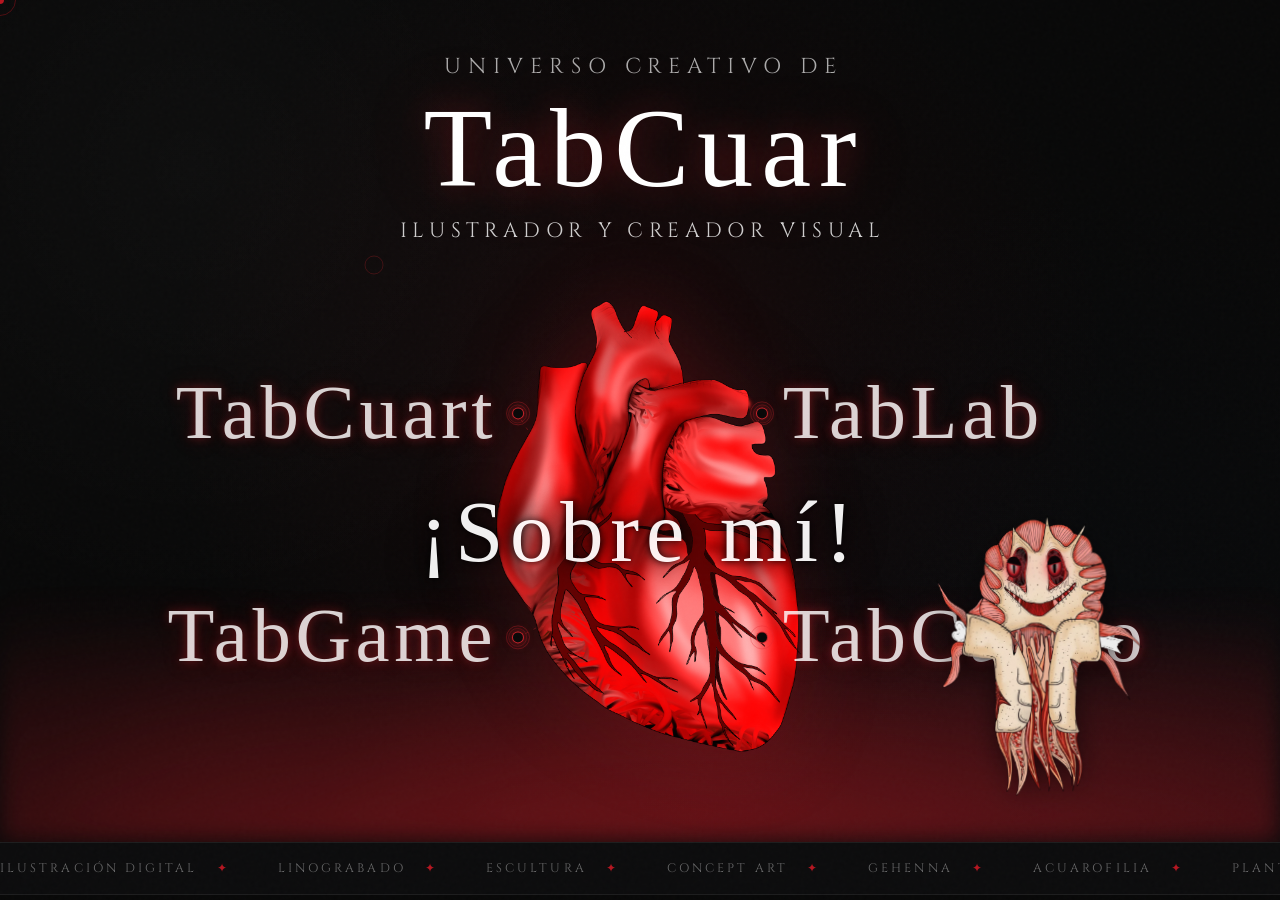
==== commit df1e6de9: "remplazo" ====
--- a/index.html
+++ b/index.html
@@ -33,7 +33,8 @@
 >
 
 <!-- Hoja de estilos principal -->
-<link rel="stylesheet" href="styles.css?v=20261105b">
+<link rel="preload" as="image" href="./assets/heart/S1.png" fetchpriority="high">
+<link rel="stylesheet" href="styles.css?v=20261112a">
 
 </head>
 
@@ -58,9 +59,56 @@
 <div class="cursor" id="cursor"></div>
 <div class="cursor-ring" id="cursorRing"></div>
 
+<!-- Señal "hay más abajo" (grotesca). Aparece solo cuando la capa abierta tiene contenido por debajo.
+     CSS: .scroll-cue (styles.css, "SEÑAL DE SCROLL")  |  JS: IIFE "SEÑAL DE SCROLL" al final de script.js -->
+<button type="button" class="scroll-cue" id="scrollCue" aria-label="Hay más contenido: desplazarse hacia abajo" tabindex="-1">
+  <svg class="sc-eye" viewBox="0 0 64 64" aria-hidden="true" focusable="false">
+    <defs>
+      <radialGradient id="scSclera" cx="50%" cy="50%" r="60%">
+        <stop offset="0" stop-color="#4a1410"/><stop offset=".6" stop-color="#1b0607"/><stop offset="1" stop-color="#050102"/>
+      </radialGradient>
+      <radialGradient id="scIris" cx="50%" cy="50%" r="55%">
+        <stop offset="0" stop-color="#ffd23a"/><stop offset=".35" stop-color="#ff5a14"/><stop offset=".75" stop-color="#a30d12"/><stop offset="1" stop-color="#1a0204"/>
+      </radialGradient>
+      <clipPath id="scEyeClip"><path d="M1 22 Q32 -8 63 22 Q32 52 1 22Z"/></clipPath>
+    </defs>
+    <!-- espinas alrededor del párpado -->
+    <g fill="#e3262e" fill-opacity=".85" class="sc-thorns">
+      <path d="M12 12 L8 4 L17 9Z M22 7.5 L19 -1 L27 5.5Z M32 5 L32 -4 L36 4.5Z M42 7.5 L45 -1 L38 5.5Z M52 12 L56 4 L47 9Z"/>
+      <path d="M12 33 L8 41 L17 36Z M23 38 L21 46 L28 40Z M41 38 L43 46 L36 40Z M52 33 L56 41 L47 36Z"/>
+    </g>
+    <path d="M1 22 Q32 -8 63 22 Q32 52 1 22Z" fill="url(#scSclera)" stroke="#e3262e" stroke-width="1.8" stroke-linejoin="round"/>
+    <g clip-path="url(#scEyeClip)">
+      <!-- venas inyectadas: laten -->
+      <g class="sc-veins" fill="none" stroke="#ff2a2a" stroke-linecap="round">
+        <path stroke-width="1.1" d="M1 22 L14 20 L22 22 M7 21.5 L11 14 M10 21 L13 29 M14 20 L19 12 M16 21 L18 30"/>
+        <path stroke-width="1.1" d="M63 22 L50 20 L42 22 M57 21.5 L53 14 M54 21 L51 29 M50 20 L45 12 M48 21 L46 30"/>
+        <path stroke-width=".7" d="M20 22 L23 17 L26 19 M44 22 L41 17 L38 19 M22 22 L25 27 M42 22 L39 27 M30 9 L31 14 M35 9 L34 14 M29 36 L31 31 M36 36 L34 31"/>
+      </g>
+      <g class="sc-iris-look">
+        <circle cx="32" cy="22" r="11.5" fill="url(#scIris)"/>
+        <!-- fibras del iris -->
+        <g stroke="#2a0204" stroke-opacity=".7" stroke-width=".6" stroke-linecap="round">
+          <path d="M32 22 L32 11 M32 22 L40 14 M32 22 L43 22 M32 22 L40 30 M32 22 L32 33 M32 22 L24 30 M32 22 L21 22 M32 22 L24 14"/>
+        </g>
+        <circle cx="32" cy="22" r="11.5" fill="none" stroke="#050102" stroke-width="1.6"/>
+        <ellipse class="sc-pupil" cx="32" cy="22" rx="2.3" ry="10" fill="#000"/>
+        <circle cx="36" cy="16.5" r="1.5" fill="#fff" fill-opacity=".75"/>
+      </g>
+    </g>
+    <path class="sc-lid" clip-path="url(#scEyeClip)" d="M0 -4 H64 V22 Q32 30 0 22Z"/>
+    <path d="M1 22 Q32 -8 63 22" fill="none" stroke="#ff4a3a" stroke-width=".8" stroke-opacity=".6"/>
+    <!-- sangre que gotea -->
+    <path class="sc-tear" d="M23 40 C21 44 20 46.5 23 49 C26 46.5 25 44 23 40Z"/>
+    <path class="sc-tear sc-tear--b" d="M32 44 C30 49 29 52 32 55 C35 52 34 49 32 44Z"/>
+    <path class="sc-tear sc-tear--c" d="M42 39 C40.5 42.5 39.5 44.5 42 46.5 C44.5 44.5 43.5 42.5 42 39Z"/>
+  </svg>
+  <svg class="sc-arrow" viewBox="0 0 24 24" aria-hidden="true" focusable="false"><path d="M5 5 L12 12 L19 5"/><path d="M5 12 L12 19 L19 12"/></svg>
+</button>
+
 <!-- Botón para cerrar la capa abierta. CSS: .btn-back  |  JS: closeLayer() -->
-<button class="btn-back" id="backBtn" onclick="closeLayer()">
-  ← Volver
+<button type="button" class="btn-back" id="backBtn" onclick="closeLayer()">
+  <span class="bb-arrow" aria-hidden="true">←</span><span class="bb-txt">Volver</span>
 </button>
 
 
@@ -72,6 +120,12 @@
 <main id="heartStage">
     <!-- Burbujas decorativas. CSS: .bubble-field span -->
     <div class="bubble-field" aria-hidden="true">
+      <span></span>
+      <span></span>
+      <span></span>
+      <span></span>
+      <span></span>
+      <span></span>
       <span></span>
       <span></span>
       <span></span>
@@ -127,7 +181,7 @@
 
     <!-- EL CORAZÓN (JS: #heartAnim y #heartFrame) -->
     <div class="heart-anim" id="heartAnim" role="button" tabindex="0" aria-label="Sobre mí — abrir" data-zone="sobre">
-      <img id="heartFrame" class="heart-frame-img" src="./assets/heart/S1.png" alt="">
+      <img id="heartFrame" class="heart-frame-img" src="./assets/heart/S1.png" alt="" fetchpriority="high" decoding="async">
       <video id="heartVideo" class="heart-video" muted loop playsinline style="display:none;"></video>
       <div class="heart-fallback" id="heartFallback">
         <!-- Corazón de respaldo. JS lo oculta al iniciar (initHeart) -->
@@ -142,26 +196,26 @@
         </svg>
       </div>
       <!-- ÚNICO "Sobre mí" de la página principal (siempre visible sobre el corazón) -->
-      <span class="heart-center-label">Sobre mí</span>
+      <span class="heart-center-label">¡Sobre mí!</span>
     </div>
 
     <!-- HOTSPOTS = etiquetas anatómicas. JS: lee data-zone para abrir layer-<zona> y dibuja la línea desde el corazón hasta .hotspot-dot (layoutAnatomy) -->
-    <button class="hotspot zone-TabCuart" data-side="left" data-zone="TabCuart" aria-label="TabCuart — galería de ilustración">
+    <button type="button" class="hotspot zone-TabCuart" data-side="left" data-zone="TabCuart" aria-label="TabCuart — galería de ilustración">
       <span class="hotspot-dot"></span>
       <span class="hotspot-label">TabCuart</span>
       <span class="hotspot-desc">Portafolio y galería de ilustración por técnicas.</span>
     </button>
-    <button class="hotspot zone-estudios" data-side="right" data-zone="estudios" aria-label="TabLab — formación y talleres">
+    <button type="button" class="hotspot zone-estudios" data-side="right" data-zone="estudios" aria-label="TabLab — formación y talleres">
       <span class="hotspot-dot"></span>
       <span class="hotspot-label">TabLab</span>
       <span class="hotspot-desc">Formación, talleres y proceso pedagógico.</span>
     </button>
-    <button class="hotspot zone-proyectos" data-side="left" data-zone="proyectos" aria-label="TabGame — Gehenna, juego de cartas">
+    <button type="button" class="hotspot zone-proyectos" data-side="left" data-zone="proyectos" aria-label="TabGame — Gehenna, juego de cartas">
       <span class="hotspot-dot"></span>
       <span class="hotspot-label">TabGame</span>
       <span class="hotspot-desc">Gehenna: La Corte del Juicio.</span>
     </button>
-    <button class="hotspot zone-contacto" data-side="right" data-zone="contacto" aria-label="TabCuario — peces, plantas y ecosistemas">
+    <button type="button" class="hotspot zone-contacto" data-side="right" data-zone="contacto" aria-label="TabCuario — peces, plantas y ecosistemas">
       <span class="hotspot-dot"></span>
       <span class="hotspot-label">TabCuario</span>
       <span class="hotspot-desc">Peces, plantas y ecosistemas acuáticos.</span>
@@ -205,7 +259,9 @@
 <section class="layer" id="layer-sobre" data-zone="sobre" aria-hidden="true">
   <div class="layer-inner">
 
-    <div class="about-intro reveal">
+    <div class="about-stage reveal">
+
+    <div class="about-intro">
       <div class="about-index">01 / IDENTIDAD</div>
       <div class="about-intro-main">
         <div class="accent-line"><span>El Artista</span></div>
@@ -214,7 +270,7 @@
       </div>
     </div>
 
-    <div class="about-stage reveal">
+
 
       <div class="about-photo-column">
         <div class="about-photo-card">
@@ -250,11 +306,7 @@
     <div>Sobre <span class="about-red">mí</span></div>
 
     <p class="about-text">
-      Ilustrador y creador multidisciplinario. Mi trabajo combina
-      ilustración, personajes, naturaleza, experimentación gráfica
-      y diferentes técnicas. Me interesa explorar lo orgánico,
-      las texturas, las formas y la fantasía para desarrollar
-      imágenes, personajes y universos propios.
+      Hola, soy Tabcuar, ilustrador y creador multidisciplinario. Mi trabajo combina ilustración, naturaleza, experimentación gráfica y diversas técnicas. Me interesa explorar lo orgánico, las texturas, las formas y la fantasía para desarrollar imágenes, personajes y universos propios.
     </p>
   </div>
 
@@ -269,26 +321,51 @@
         <div class="tool-card">
           <span class="tool-number">01</span>
           <div class="tool-icon">Ps</div>
-          <div>
-            <strong>Adobe Photoshop</strong>
+          <div class="tool-info">
+            <div class="tool-row">
+              <strong>Adobe Photoshop</strong>
+              <span class="tool-pct" data-level="8">8/10</span>
+            </div>
+            <div class="tool-pips" role="img" aria-label="Nivel 8 de 10 en Adobe Photoshop"><i class="on"></i><i class="on"></i><i class="on"></i><i class="on"></i><i class="on"></i><i class="on"></i><i class="on"></i><i class="on"></i><i></i><i></i></div>
           </div>
         </div>
 
         <div class="tool-card">
           <span class="tool-number">02</span>
           <div class="tool-icon">Ae</div>
-          <div>
-            <strong>Adobe After Effects</strong>
+          <div class="tool-info">
+            <div class="tool-row">
+              <strong>Adobe After Effects</strong>
+              <span class="tool-pct" data-level="6">6/10</span>
+            </div>
+            <div class="tool-pips" role="img" aria-label="Nivel 6 de 10 en Adobe After Effects"><i class="on"></i><i class="on"></i><i class="on"></i><i class="on"></i><i class="on"></i><i class="on"></i><i></i><i></i><i></i><i></i></div>
           </div>
         </div>
 
         <div class="tool-card">
           <span class="tool-number">03</span>
+          <div class="tool-icon">Pr</div>
+          <div class="tool-info">
+            <div class="tool-row">
+              <strong>Adobe Premiere</strong>
+              <span class="tool-pct" data-level="7">7/10</span>
+            </div>
+            <div class="tool-pips" role="img" aria-label="Nivel 7 de 10 en Adobe Premiere"><i class="on"></i><i class="on"></i><i class="on"></i><i class="on"></i><i class="on"></i><i class="on"></i><i class="on"></i><i></i><i></i><i></i></div>
+          </div>
+        </div>
+
+        <div class="tool-card">
+          <span class="tool-number">04</span>
           <div class="tool-icon">Bl</div>
-          <div>
-            <strong>Blender</strong>
-          </div>
-        </div>
+          <div class="tool-info">
+            <div class="tool-row">
+              <strong>Blender</strong>
+              <span class="tool-pct" data-level="5">5/10</span>
+            </div>
+            <div class="tool-pips" role="img" aria-label="Nivel 5 de 10 en Blender"><i class="on"></i><i class="on"></i><i class="on"></i><i class="on"></i><i class="on"></i><i></i><i></i><i></i><i></i><i></i></div>
+          </div>
+        </div>
+
       </div>
     </div>
 
@@ -385,7 +462,7 @@
     </div>
 
     <!-- =====================================================
-         02 / CONTACTO  (movido desde la antigua capa layer-contacto)
+         02 / CONTACTO
          JS: openContact() abre "Sobre mí" y desplaza hasta #sobreContacto
     ====================================================== -->
     <div class="about-contact" id="sobreContacto">
@@ -430,9 +507,7 @@
     </footer>
   </div>
 </section>
-<!-- =========================================
-     6. CAPA: PORTAFOLIO TabCuart  |  id="layer-TabCuart"
-========================================= -->
+
 <!-- =========================================
      6. CAPA: PORTAFOLIO TabCuart
 ========================================= -->
@@ -458,7 +533,7 @@
 
         <p class="section-desc">
           Un recorrido por las distintas técnicas, procesos y formas de experimentación
-          que hacen parte de mi trabajo como ilustrador y creador.
+          que hacen parte de mi trabajo como ilustrador y creador visual.
         </p>
 
       </div>
@@ -517,7 +592,7 @@
           <span class="technique-info-label">ENFOQUE</span>
 
           <strong id="techniqueFocus">
-            Ilustración multidisciplinaria
+            Ilustración y distintas técnicas
           </strong>
 
         </div>
@@ -544,42 +619,42 @@
 
     <div class="gallery-filter reveal">
 
-      <button class="filter-btn active"
+      <button type="button" class="filter-btn active"
               onclick="filterGallery('all', this)">
         Todas
       </button>
 
-      <button class="filter-btn"
+      <button type="button" class="filter-btn"
               onclick="filterGallery('digital', this)">
         Ilustración Digital
       </button>
 
-      <button class="filter-btn"
+      <button type="button" class="filter-btn"
               onclick="filterGallery('tradicional', this)">
         Ilustración Análoga
       </button>
 
-      <button class="filter-btn"
+      <button type="button" class="filter-btn"
               onclick="filterGallery('lino', this)">
         Grabado
       </button>
 
-      <button class="filter-btn"
+      <button type="button" class="filter-btn"
               onclick="filterGallery('escultura', this)">
         Escultura
       </button>
 
-      <button class="filter-btn"
+      <button type="button" class="filter-btn"
               onclick="filterGallery('animacion', this)">
         Animación
       </button>
 
-      <button class="filter-btn"
+      <button type="button" class="filter-btn"
               onclick="filterGallery('3d', this)">
         3D
       </button>
 
-      <button class="filter-btn"
+      <button type="button" class="filter-btn"
               onclick="filterGallery('tattoo', this)">
         Tattoo
       </button>
@@ -635,7 +710,7 @@
            data-title="Ilustración Digital"
            data-year="2026">
 
-        <img src="Img/Dj1.png"
+        <img src="Img/Digital/Desprendimiento.png"
              class="uploaded click-img"
              alt="Ilustración digital 01">
 
@@ -646,6 +721,29 @@
           <div>
             <h4>Desprendimiento</h4>
             <p>Obra · 2026</p>
+          </div>
+
+        </div>
+
+      </div>
+
+
+      <div class="gallery-item"
+           data-cat="digital"
+           data-title="Ilustración Digital"
+           data-year="2024">
+
+        <img src="Img/Digital/Melancolia.png"
+             class="uploaded click-img"
+             alt="Ilustración digital 09">
+
+        <div class="gallery-overlay">
+
+          <span class="gallery-number">09</span>
+
+          <div>
+            <h4>Melancolía</h4>
+            <p>Obra · 2024</p>
           </div>
 
         </div>
@@ -658,17 +756,17 @@
            data-title="Ilustración Digital"
            data-year="2026">
 
-        <img src="Img/Dj2.png"
-             class="uploaded click-img"
-             alt="Ilustración digital 02">
-
-        <div class="gallery-overlay">
-
-          <span class="gallery-number">02</span>
-
-          <div>
-            <h4>Melancolía</h4>
-            <p>Obra · 2024</p>
+        <img src="Img/Digital/Deus.png"
+             class="uploaded click-img"
+             alt="Ilustración digital 08">
+
+        <div class="gallery-overlay">
+
+          <span class="gallery-number">08</span>
+
+          <div>
+            <h4>Deus</h4>
+            <p>Obra · 2026</p>
           </div>
 
         </div>
@@ -681,7 +779,97 @@
            data-title="Ilustración Digital"
            data-year="2026">
 
-        <img src="Img/Dj3.png"
+        <img src="Img/Digital/Transformación.png"
+             class="uploaded click-img"
+             alt="Ilustración digital 07">
+
+        <div class="gallery-overlay">
+
+          <span class="gallery-number">07</span>
+
+          <div>
+            <h4>Transformación</h4>
+            <p>Obra · 2026</p>
+          </div>
+
+        </div>
+
+      </div>
+
+
+      <div class="gallery-item"
+           data-cat="digital"
+           data-title="Ilustración Digital"
+           data-year="2026">
+
+        <img src="Img/Digital/Amor entre redes.jpg"
+             class="uploaded click-img"
+             alt="Ilustración digital 06">
+
+        <div class="gallery-overlay">
+
+          <span class="gallery-number">06</span>
+
+          <div>
+            <h4>Amor entre redes</h4>
+            <p>Obra · 2025</p>
+          </div>
+
+        </div>
+
+      </div>
+    
+      <div class="gallery-item"
+           data-cat="digital"
+           data-title="Ilustración Digital"
+           data-year="2026">
+
+        <img src="Img/Digital/Dios y patria.png"
+             class="uploaded click-img"
+             alt="Ilustración digital 05">
+
+        <div class="gallery-overlay">
+
+          <span class="gallery-number">05</span>
+
+          <div>
+            <h4>Dios Y Patria?</h4>
+            <p>Obra · 2026</p>
+          </div>
+
+        </div>
+
+      </div>
+
+
+      <div class="gallery-item"
+           data-cat="digital"
+           data-title="Ilustración Digital"
+           data-year="2026">
+
+        <img src="Img/Digital/El fin.jpg"
+             class="uploaded click-img"
+             alt="Ilustración digital 04">
+
+        <div class="gallery-overlay">
+
+          <span class="gallery-number">04</span>
+
+          <div>
+            <h4>El Fin</h4>
+            <p>Obra · 2024</p>
+          </div>
+
+        </div>
+
+      </div>
+
+      <div class="gallery-item"
+           data-cat="digital"
+           data-title="Ilustración Digital"
+           data-year="2026">
+
+        <img src="Img/Digital/Redención.png"
              class="uploaded click-img"
              alt="Ilustración digital 03">
 
@@ -690,15 +878,35 @@
           <span class="gallery-number">03</span>
 
           <div>
-            <h4>Ilustración Digital</h4>
+            <h4>Redención</h4>
+            <p>Obra · 2024</p>
+          </div>
+
+        </div>
+
+      </div>
+
+      <div class="gallery-item"
+           data-cat="digital"
+           data-title="Ilustración Digital"
+           data-year="2026">
+
+        <img src="Img/Digital/Fe.png"
+             class="uploaded click-img"
+             alt="Ilustración digital 02">
+
+        <div class="gallery-overlay">
+
+          <span class="gallery-number">02</span>
+
+          <div>
+            <h4>Fe</h4>
             <p>Obra · 2026</p>
           </div>
 
         </div>
 
       </div>
-
-    
 
       <!-- =====================================
            ANÁLOGA
@@ -709,7 +917,29 @@
            data-title="Ilustración Análoga"
            data-year="2024">
 
-        <img src="Img/Arbol.png"
+        <img src="Img/Analogo/Gato.jpg"
+             class="uploaded click-img"
+             alt="Ilustración análoga 05">
+
+        <div class="gallery-overlay">
+
+          <span class="gallery-number">05</span>
+
+          <div>
+            <h4>Gato</h4>
+            <p>Obra · 2021</p>
+          </div>
+
+        </div>
+
+      </div>
+      
+      <div class="gallery-item"
+           data-cat="tradicional"
+           data-title="Ilustración Análoga"
+           data-year="2026">
+
+        <img src="Img/Analogo/Arbol.png"
              class="uploaded click-img"
              alt="Ilustración análoga 01">
 
@@ -718,7 +948,7 @@
           <span class="gallery-number">01</span>
 
           <div>
-            <h4>Ilustración Análoga</h4>
+            <h4>Arbol</h4>
             <p>Obra · 2026</p>
           </div>
 
@@ -732,30 +962,7 @@
            data-title="Ilustración Análoga"
            data-year="2024">
 
-        <img src="Img/Pt2.jpg"
-             class="uploaded click-img"
-             alt="Ilustración análoga 02">
-
-        <div class="gallery-overlay">
-
-          <span class="gallery-number">02</span>
-
-          <div>
-            <h4>Ilustración Análoga</h4>
-            <p>Obra · 2024</p>
-          </div>
-
-        </div>
-
-      </div>
-
-
-      <div class="gallery-item"
-           data-cat="tradicional"
-           data-title="Ilustración Análoga"
-           data-year="2024">
-
-        <img src="Img/Pt1.jpg"
+        <img src="Img/Analogo/Niño.jpg"
              class="uploaded click-img"
              alt="Ilustración análoga 03">
 
@@ -764,7 +971,7 @@
           <span class="gallery-number">03</span>
 
           <div>
-            <h4>Ilustración Análoga</h4>
+            <h4>Agapornis</h4>
             <p>Obra · 2024</p>
           </div>
 
@@ -777,17 +984,240 @@
            data-title="Ilustración Análoga"
            data-year="2024">
 
-        <img src="Img/Pt3.jpg"
-             class="uploaded click-img"
-             alt="Ilustración análoga 03">
-
-        <div class="gallery-overlay">
-
-          <span class="gallery-number">03</span>
-
-          <div>
-            <h4>Ilustración Análoga</h4>
+        <img src="Img/Analogo/Planta.jpg"
+             class="uploaded click-img"
+             alt="Ilustración análoga 04">
+
+        <div class="gallery-overlay">
+
+          <span class="gallery-number">04</span>
+
+          <div>
+            <h4>Planta</h4>
             <p>Obra · 2024</p>
+          </div>
+
+        </div>
+
+      </div>
+
+      <div class="gallery-item"
+           data-cat="tradicional"
+           data-title="Ilustración Análoga"
+           data-year="2024">
+
+        <img src="Img/Analogo/Aura.jpg"
+             class="uploaded click-img"
+             alt="Ilustración análoga 05">
+
+        <div class="gallery-overlay">
+
+          <span class="gallery-number">05</span>
+
+          <div>
+            <h4>Aura</h4>
+            <p>Obra · 2024</p>
+          </div>
+
+        </div>
+
+      </div>
+
+      <div class="gallery-item"
+           data-cat="tradicional"
+           data-title="Ilustración Análoga"
+           data-year="2024">
+
+        <img src="Img/Analogo/Tb1.png"
+             class="uploaded click-img"
+             alt="Ilustración análoga 05">
+
+        <div class="gallery-overlay">
+
+          <span class="gallery-number">05</span>
+
+          <div>
+            <h4>TBC1</h4>
+            <p>Obra · 2020</p>
+          </div>
+
+        </div>
+
+      </div>
+
+            <div class="gallery-item"
+           data-cat="tradicional"
+           data-title="Ilustración Análoga"
+           data-year="2024">
+
+        <img src="Img/Analogo/She.jpg"
+             class="uploaded click-img"
+             alt="Ilustración análoga 02">
+
+        <div class="gallery-overlay">
+
+          <span class="gallery-number">02</span>
+
+          <div>
+            <h4>She</h4>
+            <p>Obra · 2023</p>
+          </div>
+
+        </div>
+
+      </div>
+
+       <div class="gallery-item"
+           data-cat="tradicional"
+           data-title="Ilustración Análoga"
+           data-year="2024">
+
+        <img src="Img/Analogo/Autoconsumo.jpg"
+             class="uploaded click-img"
+             alt="Ilustración análoga 02">
+
+        <div class="gallery-overlay">
+
+          <span class="gallery-number">02</span>
+
+          <div>
+            <h4>Autoconsumo</h4>
+            <p>Obra · 2024</p>
+          </div>
+
+        </div>
+
+      </div>
+
+      <div class="gallery-item"
+           data-cat="tradicional"
+           data-title="Ilustración Análoga"
+           data-year="2024">
+
+        <img src="Img/Analogo/Tb2.png"
+             class="uploaded click-img"
+             alt="Ilustración análoga 05">
+
+        <div class="gallery-overlay">
+
+          <span class="gallery-number">05</span>
+
+          <div>
+            <h4>TBC2</h4>
+            <p>Obra · 2020</p>
+          </div>
+
+        </div>
+
+      </div>
+
+      <div class="gallery-item"
+           data-cat="tradicional"
+           data-title="Ilustración Análoga"
+           data-year="2024">
+
+        <img src="Img/Analogo/Betta.jpg"
+             class="uploaded click-img"
+             alt="Ilustración análoga 05">
+
+        <div class="gallery-overlay">
+
+          <span class="gallery-number">05</span>
+
+          <div>
+            <h4>Betta</h4>
+            <p>Obra · 2024</p>
+          </div>
+
+        </div>
+
+      </div>
+
+         <div class="gallery-item"
+           data-cat="tradicional"
+           data-title="Ilustración Análoga"
+           data-year="2024">
+
+        <img src="Img/Analogo/Flor.jpg"
+             class="uploaded click-img"
+             alt="Ilustración análoga 05">
+
+        <div class="gallery-overlay">
+
+          <span class="gallery-number">05</span>
+
+          <div>
+            <h4>Rosa</h4>
+            <p>Obra · 2020</p>
+          </div>
+
+        </div>
+
+      </div>
+
+
+      <div class="gallery-item"
+           data-cat="tradicional"
+           data-title="Ilustración Análoga"
+           data-year="2024">
+
+        <img src="Img/Analogo/Libelula.jpg"
+             class="uploaded click-img"
+             alt="Ilustración análoga 05">
+
+        <div class="gallery-overlay">
+
+          <span class="gallery-number">05</span>
+
+          <div>
+            <h4>Llibélula</h4>
+            <p>Obra · 2020</p>
+          </div>
+
+        </div>
+
+      </div>
+
+
+      <div class="gallery-item"
+           data-cat="tradicional"
+           data-title="Ilustración Análoga"
+           data-year="2024">
+
+        <img src="Img/Analogo/Tortuga.jpg"
+             class="uploaded click-img"
+             alt="Ilustración análoga 05">
+
+        <div class="gallery-overlay">
+
+          <span class="gallery-number">05</span>
+
+          <div>
+            <h4>Morrocoy</h4>
+            <p>Obra · 2024</p>
+          </div>
+
+        </div>
+
+      </div>
+
+
+      <div class="gallery-item"
+           data-cat="tradicional"
+           data-title="Ilustración Análoga"
+           data-year="2024">
+
+        <img src="Img/Analogo/Escarabajo.jpg"
+             class="uploaded click-img"
+             alt="Ilustración análoga 05">
+
+        <div class="gallery-overlay">
+
+          <span class="gallery-number">05</span>
+
+          <div>
+            <h4>Betta</h4>
+            <p>Obra · 2020</p>
           </div>
 
         </div>
@@ -803,7 +1233,7 @@
            data-title="Grabado"
            data-year="2025">
 
-        <img src="Img/lino1.jpg"
+        <img src="Img/Lino/Corazon.jpg"
              class="uploaded click-img"
              alt="Grabado 01">
 
@@ -812,8 +1242,8 @@
           <span class="gallery-number">01</span>
 
           <div>
-            <h4>Grabado</h4>
-            <p>Obra · 2025</p>
+            <h4>Corazon</h4>
+            <p>Obra · 2026</p>
           </div>
 
         </div>
@@ -996,8 +1426,57 @@
 
 </div>
 
-
-
+<div class="gallery-item"
+     data-cat="animacion"
+     data-title="Animación"
+     data-year="2026">
+
+  <video class="uploaded click-video"
+         src="Video/AnmC.mp4"
+         muted
+         loop
+         playsinline
+         preload="metadata">
+  </video>
+
+  <div class="gallery-overlay">
+
+    <span class="gallery-number">02</span>
+
+    <div>
+      <h4>Animación</h4>
+      <p>Obra · 2026</p>
+    </div>
+
+  </div>
+
+</div>
+
+<div class="gallery-item"
+     data-cat="animacion"
+     data-title="Animación"
+     data-year="2026">
+
+  <video class="uploaded click-video"
+         src="Video/Flor.mp4"
+         muted
+         loop
+         playsinline
+         preload="metadata">
+  </video>
+
+  <div class="gallery-overlay">
+
+    <span class="gallery-number">02</span>
+
+    <div>
+      <h4>Animación</h4>
+      <p>Obra · 2026</p>
+    </div>
+
+  </div>
+
+</div>
 
       <!-- =====================================
            3D
@@ -1086,7 +1565,7 @@
            data-title="Tattoo"
            data-year="2025">
 
-        <img src="Img/concept1.jpg"
+        <img src="Img/Tattoo/Mujermar.jpg"
              class="uploaded click-img"
              alt="Tattoo 01">
 
@@ -1096,7 +1575,7 @@
 
           <div>
             <h4>Tattoo</h4>
-            <p>Obra · 2025</p>
+            <p>Obra · 2023</p>
           </div>
 
         </div>
@@ -1109,7 +1588,7 @@
            data-title="Tattoo"
            data-year="2025">
 
-        <img src="Img/concept2.jpg"
+        <img src="Img/Tattoo/Universo.png"
              class="uploaded click-img"
              alt="Tattoo 02">
 
@@ -1119,20 +1598,86 @@
 
           <div>
             <h4>Tattoo</h4>
-            <p>Obra · 2025</p>
-          </div>
-
-        </div>
-
-      </div>
-
+            <p>Obra · 2021</p>
+          </div>
+
+        </div>
+
+      </div>
 
       <div class="gallery-item"
            data-cat="tattoo"
            data-title="Tattoo"
            data-year="2025">
 
-        <img src="Img/concept3.jpg"
+        <img src="Img/Tattoo/Omega.jpg"
+             class="uploaded click-img"
+             alt="Tattoo 02">
+
+        <div class="gallery-overlay">
+
+          <span class="gallery-number">02</span>
+
+          <div>
+            <h4>Tattoo</h4>
+            <p>Obra · 2021</p>
+          </div>
+
+        </div>
+
+      </div>
+
+      <div class="gallery-item"
+           data-cat="tattoo"
+           data-title="Tattoo"
+           data-year="2025">
+
+        <img src="Img/Tattoo//Madre e Hijo.png"
+             class="uploaded click-img"
+             alt="Tattoo 02">
+
+        <div class="gallery-overlay">
+
+          <span class="gallery-number">02</span>
+
+          <div>
+            <h4>Tattoo</h4>
+            <p>Obra · 2021</p>
+          </div>
+
+        </div>
+
+      </div>
+
+      <div class="gallery-item"
+           data-cat="tattoo"
+           data-title="Tattoo"
+           data-year="2025">
+
+        <img src="Img/Tattoo//Mariposa.jpg"
+             class="uploaded click-img"
+             alt="Tattoo 02">
+
+        <div class="gallery-overlay">
+
+          <span class="gallery-number">02</span>
+
+          <div>
+            <h4>Tattoo</h4>
+            <p>Obra · 2021</p>
+          </div>
+
+        </div>
+
+      </div>
+
+
+      <div class="gallery-item"
+           data-cat="tattoo"
+           data-title="Tattoo"
+           data-year="2025">
+
+        <img src="Img/Tattoo/Susana.jpg"
              class="uploaded click-img"
              alt="Tattoo 03">
 
@@ -1277,42 +1822,43 @@
             </div>
           </section>
 
-          <!-- BLOQUE DERECHO · RESULTADO FINAL -->
-          <section class="pv-final reveal" aria-label="Resultado final">
-            <header class="pv-bar">
-              <span class="pv-bar-kicker">Resultado final</span>
-              <span class="pv-bar-count" id="pvFinalCount" aria-hidden="true">Etapa 4</span>
-            </header>
-
-            <div class="pv-frame pv-frame--video is-paused" role="button" tabindex="0" aria-label="Resultado final: reproducir o pausar la animación">
-              <span class="pv-chip"><b>04</b> Resultado final</span>
-              <video id="processVideo3" src="Video/0001_1.mp4" muted loop playsinline preload="metadata"></video>
-              <img id="processFinalImg" class="pv-final-img" alt="" hidden decoding="async">
+          <div class="pv-right">
+            <!-- BLOQUE DERECHO · RESULTADO FINAL -->
+            <section class="pv-final reveal" aria-label="Resultado final">
+              <header class="pv-bar">
+                <span class="pv-bar-kicker">Resultado final</span>
+                <span class="pv-bar-count" id="pvFinalCount" aria-hidden="true">Etapa 4</span>
+              </header>
+
+              <div class="pv-frame pv-frame--video is-paused" role="button" tabindex="0" aria-label="Resultado final: reproducir o pausar la animación">
+                <span class="pv-chip"><b>04</b> Resultado final</span>
+                <video id="processVideo3" src="Video/0001_1.mp4" muted loop playsinline preload="metadata"></video>
+                <img id="processFinalImg" class="pv-final-img" alt="" hidden decoding="async">
+              </div>
+
+              <div class="pv-caption">
+                <p class="pv-stage-name"><b>04</b><span id="processStep3Title">Resultado final</span></p>
+                <p class="pv-stage-text" id="processStep3Text">Pieza final después del proceso de exploración y construcción.</p>
+              </div>
+            </section>
+
+          <div class="technique-extra reveal">
+
+            <div class="technique-extra-box">
+
+              <span class="technique-info-label">
+                HERRAMIENTAS / MATERIALES
+              </span>
+
+              <div class="tool-icons" id="techniqueTools"></div>
+
             </div>
 
-            <div class="pv-caption">
-              <p class="pv-stage-name"><b>04</b><span id="processStep3Title">Resultado final</span></p>
-              <p class="pv-stage-text" id="processStep3Text">Pieza final después del proceso de exploración y construcción.</p>
-            </div>
-          </section>
+          </div>
+          </div><!-- /pv-right -->
 
         </div>
       </div><!-- /pv -->
-
-
-      <div class="technique-extra reveal">
-
-        <div class="technique-extra-box">
-
-          <span class="technique-info-label">
-            HERRAMIENTAS / MATERIALES
-          </span>
-
-          <div class="tool-icons" id="techniqueTools"></div>
-
-        </div>
-
-      </div>
 
     </section>
 <!-- =========================================
@@ -1621,9 +2167,9 @@
 
         <!-- Pestañas. JS: switchLocalTab(id, boton, clasePanel, prefijo) -->
         <div class="aqua-tabs reveal">
-          <button class="aqua-tab active" onclick="switchLocalTab('peces',this,'aqua-panel','tab-')">Peces</button>
-          <button class="aqua-tab" onclick="switchLocalTab('plantas',this,'aqua-panel','tab-')">Plantas</button>
-          <button class="aqua-tab" onclick="switchLocalTab('curiosos',this,'aqua-panel','tab-')">Datos Curiosos</button>
+          <button type="button" class="aqua-tab active" onclick="switchLocalTab('peces',this,'aqua-panel','tab-')">Peces</button>
+          <button type="button" class="aqua-tab" onclick="switchLocalTab('plantas',this,'aqua-panel','tab-')">Plantas</button>
+          <button type="button" class="aqua-tab" onclick="switchLocalTab('curiosos',this,'aqua-panel','tab-')">Datos Curiosos</button>
         </div>
         <div class="aqua-panel active reveal" id="tab-peces">
           <!-- Cada ficha es editable: cambia nombre, especie, datos y descripción.
@@ -1632,7 +2178,7 @@
             <article class="fish-card">
               <div class="fish-slot">
                 <!-- CAMBIAR AQUÍ LA IMAGEN: reemplaza la ruta de src (ficha 01) -->
-                <img class="uploaded click-img" src="Img/peces/pez-01.jpg" alt="Pez 01" loading="lazy" onerror="this.style.display='none'; this.parentElement.classList.add('is-missing');">
+                <img class="uploaded click-img" src="Img/peces/1.png" alt="Pez 01" loading="lazy" onerror="this.style.display='none'; this.parentElement.classList.add('is-missing');">
               </div>
               <div class="fish-info">
                 <span class="fish-index">Ficha 01</span>
@@ -1649,7 +2195,7 @@
             <article class="fish-card">
               <div class="fish-slot">
                 <!-- CAMBIAR AQUÍ LA IMAGEN: reemplaza la ruta de src (ficha 02) -->
-                <img class="uploaded click-img" src="Img/peces/pez-02.jpg" alt="Pez 02" loading="lazy" onerror="this.style.display='none'; this.parentElement.classList.add('is-missing');">
+                <img class="uploaded click-img" src="Img/peces/2.png" alt="Pez 02" loading="lazy" onerror="this.style.display='none'; this.parentElement.classList.add('is-missing');">
               </div>
               <div class="fish-info">
                 <span class="fish-index">Ficha 02</span>
@@ -1666,7 +2212,7 @@
             <article class="fish-card">
               <div class="fish-slot">
                 <!-- CAMBIAR AQUÍ LA IMAGEN: reemplaza la ruta de src (ficha 03) -->
-                <img class="uploaded click-img" src="Img/peces/pez-03.jpg" alt="Pez 03" loading="lazy" onerror="this.style.display='none'; this.parentElement.classList.add('is-missing');">
+                <img class="uploaded click-img" src="Img/peces/3.png" alt="Pez 03" loading="lazy" onerror="this.style.display='none'; this.parentElement.classList.add('is-missing');">
               </div>
               <div class="fish-info">
                 <span class="fish-index">Ficha 03</span>
@@ -1683,7 +2229,7 @@
             <article class="fish-card">
               <div class="fish-slot">
                 <!-- CAMBIAR AQUÍ LA IMAGEN: reemplaza la ruta de src (ficha 04) -->
-                <img class="uploaded click-img" src="Img/peces/pez-04.jpg" alt="Pez 04" loading="lazy" onerror="this.style.display='none'; this.parentElement.classList.add('is-missing');">
+                <img class="uploaded click-img" src="Img/peces/4.png" alt="Pez 04" loading="lazy" onerror="this.style.display='none'; this.parentElement.classList.add('is-missing');">
               </div>
               <div class="fish-info">
                 <span class="fish-index">Ficha 04</span>
@@ -1700,7 +2246,7 @@
             <article class="fish-card">
               <div class="fish-slot">
                 <!-- CAMBIAR AQUÍ LA IMAGEN: reemplaza la ruta de src (ficha 05) -->
-                <img class="uploaded click-img" src="Img/peces/pez-05.jpg" alt="Pez 05" loading="lazy" onerror="this.style.display='none'; this.parentElement.classList.add('is-missing');">
+                <img class="uploaded click-img" src="Img/peces/5.png" alt="Pez 05" loading="lazy" onerror="this.style.display='none'; this.parentElement.classList.add('is-missing');">
               </div>
               <div class="fish-info">
                 <span class="fish-index">Ficha 05</span>
@@ -1717,7 +2263,7 @@
             <article class="fish-card">
               <div class="fish-slot">
                 <!-- CAMBIAR AQUÍ LA IMAGEN: reemplaza la ruta de src (ficha 06) -->
-                <img class="uploaded click-img" src="Img/peces/pez-06.jpg" alt="Pez 06" loading="lazy" onerror="this.style.display='none'; this.parentElement.classList.add('is-missing');">
+                <img class="uploaded click-img" src="Img/peces/6.png" alt="Pez 06" loading="lazy" onerror="this.style.display='none'; this.parentElement.classList.add('is-missing');">
               </div>
               <div class="fish-info">
                 <span class="fish-index">Ficha 06</span>
@@ -1794,49 +2340,7 @@
               </div>
               <div class="plant-info"><span class="plant-index">02</span><h4 class="plant-name">Nombre de la planta</h4><p class="plant-type">Especie · Tipo</p><p class="plant-desc">Descripción breve (opcional).</p></div>
             </article>
-            <article class="plant-card">
-              <div class="plant-img">
-                <!-- CAMBIAR AQUÍ LA IMAGEN: reemplaza la ruta de src (planta 03) -->
-                <img class="uploaded click-img" src="Img/plantas/planta-03.jpg" alt="Planta 03" loading="lazy" onerror="this.style.display='none'; this.parentElement.classList.add('is-missing');">
-              </div>
-              <div class="plant-info"><span class="plant-index">03</span><h4 class="plant-name">Nombre de la planta</h4><p class="plant-type">Especie · Tipo</p><p class="plant-desc">Descripción breve (opcional).</p></div>
-            </article>
-            <article class="plant-card">
-              <div class="plant-img">
-                <!-- CAMBIAR AQUÍ LA IMAGEN: reemplaza la ruta de src (planta 04) -->
-                <img class="uploaded click-img" src="Img/plantas/planta-04.jpg" alt="Planta 04" loading="lazy" onerror="this.style.display='none'; this.parentElement.classList.add('is-missing');">
-              </div>
-              <div class="plant-info"><span class="plant-index">04</span><h4 class="plant-name">Nombre de la planta</h4><p class="plant-type">Especie · Tipo</p><p class="plant-desc">Descripción breve (opcional).</p></div>
-            </article>
-            <article class="plant-card">
-              <div class="plant-img">
-                <!-- CAMBIAR AQUÍ LA IMAGEN: reemplaza la ruta de src (planta 05) -->
-                <img class="uploaded click-img" src="Img/plantas/planta-05.jpg" alt="Planta 05" loading="lazy" onerror="this.style.display='none'; this.parentElement.classList.add('is-missing');">
-              </div>
-              <div class="plant-info"><span class="plant-index">05</span><h4 class="plant-name">Nombre de la planta</h4><p class="plant-type">Especie · Tipo</p><p class="plant-desc">Descripción breve (opcional).</p></div>
-            </article>
-            <article class="plant-card">
-              <div class="plant-img">
-                <!-- CAMBIAR AQUÍ LA IMAGEN: reemplaza la ruta de src (planta 06) -->
-                <img class="uploaded click-img" src="Img/plantas/planta-06.jpg" alt="Planta 06" loading="lazy" onerror="this.style.display='none'; this.parentElement.classList.add('is-missing');">
-              </div>
-              <div class="plant-info"><span class="plant-index">06</span><h4 class="plant-name">Nombre de la planta</h4><p class="plant-type">Especie · Tipo</p><p class="plant-desc">Descripción breve (opcional).</p></div>
-            </article>
-            <article class="plant-card">
-              <div class="plant-img">
-                <!-- CAMBIAR AQUÍ LA IMAGEN: reemplaza la ruta de src (planta 07) -->
-                <img class="uploaded click-img" src="Img/plantas/planta-07.jpg" alt="Planta 07" loading="lazy" onerror="this.style.display='none'; this.parentElement.classList.add('is-missing');">
-              </div>
-              <div class="plant-info"><span class="plant-index">07</span><h4 class="plant-name">Nombre de la planta</h4><p class="plant-type">Especie · Tipo</p><p class="plant-desc">Descripción breve (opcional).</p></div>
-            </article>
-            <article class="plant-card">
-              <div class="plant-img">
-                <!-- CAMBIAR AQUÍ LA IMAGEN: reemplaza la ruta de src (planta 08) -->
-                <img class="uploaded click-img" src="Img/plantas/planta-08.jpg" alt="Planta 08" loading="lazy" onerror="this.style.display='none'; this.parentElement.classList.add('is-missing');">
-              </div>
-              <div class="plant-info"><span class="plant-index">08</span><h4 class="plant-name">Nombre de la planta</h4><p class="plant-type">Especie · Tipo</p><p class="plant-desc">Descripción breve (opcional).</p></div>
-            </article>
-            </div>
+          </div>
         </div>
         <div class="aqua-panel" id="tab-curiosos">
           <div class="curiosos-grid">
@@ -1906,7 +2410,7 @@
 <!-- =========================================
      11. JAVASCRIPT
 ========================================= -->
-<script src="script.js"></script>
+<script src="script.js?v=20261112a"></script>
 
 </body>
 </html>
--- a/styles.css
+++ b/styles.css
@@ -1160,13 +1160,13 @@
 
 html.intro-play .stage-eyebrow { animation: introRise .85s cubic-bezier(.16,1,.3,1) .05s both; }
 html.intro-play .stage-name    { animation: introName 1.1s cubic-bezier(.16,1,.3,1) .2s both; }
-html.intro-play .stage-role    { animation: introRise .85s cubic-bezier(.16,1,.3,1) .45s both; }
+html.intro-play .stage-role    { animation: introRise .75s cubic-bezier(.16,1,.3,1) .25s both; }
 
 /* El corazón entra con scale/opacity y conserva su latido (transform) sin conflicto */
 html.intro-play .heart-anim:not(.pulse-strong) {
     animation:
         heartbeat var(--pulse-slow) ease-in-out infinite,
-        introHeart 1.3s cubic-bezier(.16,1,.3,1) .5s both;
+        introHeart .75s cubic-bezier(.16,1,.3,1) .05s both;
 }
 /* Onda inicial que sale del corazón */
 .heart-wrap::before {
@@ -1180,20 +1180,20 @@
     pointer-events: none;
     z-index: 0;
 }
-html.intro-play .heart-wrap::before { animation: introRing 2s cubic-bezier(.2,.7,.2,1) .95s both; }
-
-html.intro-play .anatomy-lines { animation: introFade 1s ease-out 1.1s both; }
-
-.hotspot:nth-of-type(1) { --d: 1.15s; }
-.hotspot:nth-of-type(2) { --d: 1.27s; }
-.hotspot:nth-of-type(3) { --d: 1.39s; }
-.hotspot:nth-of-type(4) { --d: 1.51s; }
+html.intro-play .heart-wrap::before { animation: introRing 1.6s cubic-bezier(.2,.7,.2,1) .35s both; }
+
+html.intro-play .anatomy-lines { animation: introFade .8s ease-out .5s both; }
+
+.hotspot:nth-of-type(1) { --d: .5s; }
+.hotspot:nth-of-type(2) { --d: .6s; }
+.hotspot:nth-of-type(3) { --d: .7s; }
+.hotspot:nth-of-type(4) { --d: .8s; }
 html.intro-play .hotspot       { animation: introFade .7s ease-out var(--d, 1.2s) both; }
 html.intro-play .hotspot-label { animation: introRiseSm .9s cubic-bezier(.16,1,.3,1) var(--d, 1.2s) both; }
 html.intro-play .hotspot-dot   { animation: introPop .6s cubic-bezier(.3,1.5,.5,1) var(--d, 1.2s) both; }
 
 html.intro-play .bubble-field  { animation: introFade 1.8s ease-out .3s both; }
-html.intro-play .stage-skills  { animation: introRise .9s cubic-bezier(.16,1,.3,1) 1.6s both; }
+html.intro-play .stage-skills  { animation: introRise .8s cubic-bezier(.16,1,.3,1) .9s both; }
 
 @media (prefers-reduced-motion: reduce) {
     html.intro-pending .stage-eyebrow,
@@ -1759,7 +1759,7 @@
 ========================================================= */
 
 /* ---- Sección ---- */
-.layer .books-section { width: 100%; max-width: 1400px; margin: 7rem auto 0; padding: 0 var(--gap); }
+.layer .books-section { width: 100%; max-width: 1400px; margin: 7rem auto 0; padding: 0 var(--gap, 0); }
 /* Fix: .layer-inner es flex en columna y el margin:auto hacía que la sección se encogiera al ancho de su contenido.
    width:100% la estira hasta el máximo; para ganar aún más ancho, sube el max-width de arriba. */
 .books-section .books-heading { text-align: center; margin-bottom: 3rem; }
@@ -2054,6 +2054,7 @@
 
   --wheel-card-width: 320px;
   --wheel-card-height: 450px;
+  --wheel-cy: 52%;   /* altura del centro del círculo (agujero negro + tarjetas + texto). Más alto = más abajo */
 
   position: relative;
   display: block;
@@ -2065,7 +2066,7 @@
   margin: 1rem 0 4rem;
 
   perspective: 1600px;
-  perspective-origin: 50% 40%;
+  perspective-origin: 50% var(--wheel-cy);
 
   overflow: hidden;
   isolation: isolate;
@@ -2099,7 +2100,7 @@
 .works-wheel-center {
   position: absolute;
   left: 50%;
-  top: 42%;
+  top: var(--wheel-cy, 42%);
   transform: translate(-50%, -50%);
   z-index: 100;
 
@@ -2157,7 +2158,7 @@
 .gallery-item {
   position: absolute;
   left: 50%;
-  top: 42%;
+  top: var(--wheel-cy, 42%);
 
   width: var(--wheel-card-width);
   height: var(--wheel-card-height);
@@ -3376,7 +3377,7 @@
     display: flex;
     align-items: center;
     justify-content: center;
-    padding: clamp(.5rem, 2vw, 2rem);
+    padding: clamp(.3rem, 1vw, 1rem);
     background:
         radial-gradient(circle at 50% 40%, rgba(181,22,32,.14), transparent 55%),
         rgba(0,0,0,.94);
@@ -3394,15 +3395,15 @@
 
 /* ----- La carta: proporción de carta coleccionable, marco doble y esquinas ----- */
 .img-modal-dialog {
-    --card-h: min(94vh, 920px);
-    --card-h: min(94dvh, 920px);
+    --card-h: min(97vh, 1500px);
+    --card-h: min(97dvh, 1500px);
     position: relative;
     display: grid;
     grid-template-columns: minmax(0, 1fr);
     grid-template-rows: auto auto minmax(0, 1fr) auto auto;
     grid-template-areas: "head" "title" "art" "info" "foot";
     gap: .65rem;
-    width: min(94vw, calc(var(--card-h) * .68));
+    width: min(97vw, calc(var(--card-h) * .64));
     height: var(--card-h);
     min-width: 0;
     padding: clamp(.9rem, 2.2vh, 1.4rem) clamp(.9rem, 2.6vw, 1.5rem) clamp(.8rem, 2vh, 1.2rem);
@@ -4664,7 +4665,7 @@
    Las imágenes usan object-fit: contain (sin deformar ni recortar) sobre un fondo desenfocado de la misma imagen. */
 .pv {
   --pv-w: min(94vw, 1900px);
-  --pv-h: clamp(360px, min(44vw, 80vh), 900px);
+  --pv-h: clamp(300px, min(34vw, 62vh), 640px);
   width: var(--pv-w);
   margin: 2.5rem 0 3.5rem calc(50% - (var(--pv-w) / 2));
 }
@@ -4814,7 +4815,7 @@
 .pv-tab:hover, .pv-tab:focus-visible { color: #fff; outline: none; }
 .pv-tab[aria-selected="true"] { color: #fff; text-shadow: var(--glow-red-soft); }
 
-.pv-caption { margin-top: 1.3rem; min-height: 6rem; }
+.pv-caption { margin-top: .9rem; min-height: 4.5rem; }
 .pv-stage-name { margin: 0 0 .5rem; font: 400 clamp(1.9rem, 3.2vw, 3rem)/1.05 var(--font-titulo, serif); letter-spacing: .04em; color: #fff; }
 .pv-stage-name b { margin-right: .4em; font-weight: 400; color: var(--accent-2, #e3262e); }
 .pv-stage-text { margin: 0; max-width: 52ch; font: 400 1.08rem/1.7 var(--font-texto, sans-serif); color: var(--text-muted); }
@@ -4832,8 +4833,8 @@
 @media (pointer: coarse) { .pv-scrub { --knob: 66px; } }
 @media (max-width: 1200px) { .pv .pv-explore, .pv .pv-final { padding: 0; } }
 @media (max-width: 860px) {
-  .pv { --pv-h: clamp(260px, 78vw, 640px); }
-  .pv-duo { grid-template-columns: minmax(0, 1fr); gap: 2.6rem; }
+  .pv { --pv-h: clamp(200px, 48vw, 640px); }
+  .pv-duo { gap: 1rem; }
   .pv-caption { min-height: 0; }
 }
 @media (max-width: 520px) {
@@ -5395,3 +5396,1589 @@
 .pv-frame--video.is-image::before, .pv-frame--video.is-image::after { display: none !important; }
 .pv-frame--video .pv-final-img { position: relative; z-index: 1; display: block; width: 100%; height: 100%; object-fit: contain; pointer-events: none; }
 .pv-frame--video .pv-final-img[hidden], .pv-frame--video video[hidden] { display: none; }
+
+
+/* =========================================================
+   CARTA NEÓN — cada técnica tiene su propio color
+   JS: renderWorkInfo() pone data-cat="<técnica>" en .img-modal-dialog.
+   CAMBIAR AQUÍ el color de una técnica: edita --neon (hex) y --neon-rgb (los mismos valores en R,G,B).
+   Al redefinir --accent / --accent-2 dentro de la carta, todo lo que ya usaba el rojo
+   (esquinas, filetes, línea del tipo, descripción, hover de botones) toma el neón.
+========================================================= */
+.img-modal-dialog[data-cat] {
+    --accent: var(--neon);
+    --accent-2: var(--neon);
+}
+.img-modal-dialog[data-cat="digital"]     { --neon: #ff1744; --neon-rgb: 255,23,68; }   /* rojo */
+.img-modal-dialog[data-cat="tradicional"] { --neon: #ff9100; --neon-rgb: 255,145,0; }   /* naranja */
+.img-modal-dialog[data-cat="lino"]        { --neon: #00e5ff; --neon-rgb: 0,229,255; }   /* cian */
+.img-modal-dialog[data-cat="escultura"]   { --neon: #ff2bd6; --neon-rgb: 255,43,214; }  /* magenta */
+.img-modal-dialog[data-cat="animacion"]   { --neon: #b44dff; --neon-rgb: 180,77,255; }  /* violeta */
+.img-modal-dialog[data-cat="3d"]          { --neon: #2f7bff; --neon-rgb: 47,123,255; }  /* azul eléctrico */
+.img-modal-dialog[data-cat="tattoo"]      { --neon: #ff1744; --neon-rgb: 255,23,68; }   /* rojo */
+
+.img-modal-dialog[data-cat] {
+    border-color: rgba(var(--neon-rgb), .95);
+    background:
+        radial-gradient(120% 60% at 50% 0%, rgba(var(--neon-rgb), .10), transparent 60%),
+        linear-gradient(165deg, rgba(var(--neon-rgb), .12), transparent 40%),
+        #0d0b0c;
+    box-shadow:
+        0 30px 90px rgba(0,0,0,.75),
+        0 0 6px rgba(var(--neon-rgb), .9),
+        0 0 26px rgba(var(--neon-rgb), .55),
+        0 0 70px rgba(var(--neon-rgb), .30),
+        inset 0 0 0 6px #0d0b0c,
+        inset 0 0 0 7px rgba(var(--neon-rgb), .45),
+        inset 0 0 26px rgba(var(--neon-rgb), .12);
+}
+.img-modal-dialog[data-cat]::before {
+    border-color: rgba(var(--neon-rgb), .55);
+    filter: drop-shadow(0 0 4px rgba(var(--neon-rgb), .9));
+}
+.img-modal-dialog[data-cat] .img-card-head .accent-line span {
+    color: var(--neon);
+    text-shadow: 0 0 8px rgba(var(--neon-rgb), .9), 0 0 18px rgba(var(--neon-rgb), .5);
+}
+.img-modal-dialog[data-cat] .img-modal-title {
+    border-block-color: rgba(var(--neon-rgb), .8);
+    background: linear-gradient(90deg, transparent, rgba(var(--neon-rgb), .18), transparent);
+    text-shadow: 0 0 14px rgba(var(--neon-rgb), .55);
+    box-shadow: 0 1px 12px -6px rgba(var(--neon-rgb), .9), 0 -1px 12px -6px rgba(var(--neon-rgb), .9);
+}
+.img-modal-dialog[data-cat] .img-modal-figure {
+    border-color: rgba(var(--neon-rgb), .75);
+    box-shadow:
+        inset 0 0 0 3px rgba(0,0,0,.55),
+        inset 0 0 40px rgba(0,0,0,.55),
+        0 0 14px rgba(var(--neon-rgb), .35);
+}
+/* la etiqueta de TÉCNICA resalta en neón; el resto de etiquetas (año…) queda en tono suave */
+.img-modal-dialog[data-cat] .img-modal-meta-row {
+    border-color: rgba(var(--neon-rgb), .35);
+    background: rgba(var(--neon-rgb), .05);
+}
+.img-modal-dialog[data-cat] .img-modal-meta-row:first-child {
+    border-color: var(--neon);
+    background: rgba(var(--neon-rgb), .12);
+    box-shadow: 0 0 12px rgba(var(--neon-rgb), .55), inset 0 0 10px rgba(var(--neon-rgb), .18);
+}
+.img-modal-dialog[data-cat] .img-modal-meta-row:first-child dd {
+    color: var(--neon);
+    text-shadow: 0 0 8px rgba(var(--neon-rgb), .85);
+}
+.img-modal-dialog[data-cat] .img-modal-rule {
+    box-shadow: 0 0 8px rgba(var(--neon-rgb), .8);
+}
+.img-modal-dialog[data-cat] .img-modal-desc {
+    border-left-width: 3px;
+    background: rgba(var(--neon-rgb), .05);
+    box-shadow: -4px 0 14px -6px rgba(var(--neon-rgb), .9);
+}
+.img-modal-dialog[data-cat] .img-card-foot {
+    border-top-color: rgba(var(--neon-rgb), .4);
+}
+.img-modal-dialog[data-cat] .img-card-btn {
+    border-color: rgba(var(--neon-rgb), .6);
+}
+.img-modal-dialog[data-cat] .img-card-btn:hover {
+    background: rgba(var(--neon-rgb), .18);
+    box-shadow: 0 0 18px rgba(var(--neon-rgb), .7);
+}
+.img-modal-dialog[data-cat] .img-close:hover {
+    box-shadow: 0 0 14px rgba(var(--neon-rgb), .7);
+}
+
+
+/* =========================================================
+   TABLERO DE CARTAS — bloque "Avances & Proceso"
+   Mesa de juego oscura (fieltro con retícula de rombos y sello central) donde el proceso y el resultado final
+   son dos CARTAS sobre sus zonas, separadas por una línea central, con la fila de materiales como zona de recursos.
+   HTML: #techniqueProcess > .process-heading + .pv (.pv-duo > .pv-explore / .pv-final) + .technique-extra   (no cambia).
+   JS: sin cambios (PROCESO EXPLORABLE sigue funcionando igual).
+   CAMBIAR AQUÍ: el color del tablero con --board (R,G,B) · el patrón de fondo en --board-lattice / --board-sigil.
+========================================================= */
+.layer .technique-process {
+    --pv-w: min(94vw, 1900px);
+    --board: 227,38,46;
+    --duo-gap: clamp(1.2rem, 2.6vw, 2.8rem);
+    --board-lattice: url("data:image/svg+xml,%3Csvg xmlns='http://www.w3.org/2000/svg' width='46' height='46' viewBox='0 0 46 46'%3E%3Cpath d='M23 0 L46 23 L23 46 L0 23 Z' fill='none' stroke='%23ffffff' stroke-opacity='.045' stroke-width='1'/%3E%3Ccircle cx='23' cy='23' r='1.2' fill='%23e3262e' fill-opacity='.22'/%3E%3C/svg%3E");
+    --board-sigil: url("data:image/svg+xml,%3Csvg xmlns='http://www.w3.org/2000/svg' viewBox='0 0 400 400' fill='none' stroke='%23e3262e' stroke-width='1.4'%3E%3Ccircle cx='200' cy='200' r='190' stroke-opacity='.35'/%3E%3Ccircle cx='200' cy='200' r='176' stroke-opacity='.18' stroke-dasharray='3 9'/%3E%3Ccircle cx='200' cy='200' r='128' stroke-opacity='.28'/%3E%3Ccircle cx='200' cy='200' r='62' stroke-opacity='.3'/%3E%3Cpath d='M200 10 L226 174 L390 200 L226 226 L200 390 L174 226 L10 200 L174 174 Z' stroke-opacity='.3'/%3E%3Cpath d='M200 138 Q252 200 200 262 Q148 200 200 138Z' stroke-opacity='.4'/%3E%3Ccircle cx='200' cy='200' r='14' stroke-opacity='.5'/%3E%3C/svg%3E");
+    position: relative;
+    isolation: isolate;
+    width: var(--pv-w);
+    margin: 7rem 0 3rem calc(50% - (var(--pv-w) / 2));
+    padding: clamp(1.6rem, 3.4vw, 3.2rem) clamp(1rem, 3vw, 2.8rem) clamp(1.4rem, 2.6vw, 2.4rem);
+    border: 2px solid rgba(var(--board), .55);
+    border-radius: 22px;
+    background:
+        linear-gradient(rgb(var(--board)), rgb(var(--board))) top 16px left 16px / 34px 2px no-repeat,
+        linear-gradient(rgb(var(--board)), rgb(var(--board))) top 16px left 16px / 2px 34px no-repeat,
+        linear-gradient(rgb(var(--board)), rgb(var(--board))) top 16px right 16px / 34px 2px no-repeat,
+        linear-gradient(rgb(var(--board)), rgb(var(--board))) top 16px right 16px / 2px 34px no-repeat,
+        linear-gradient(rgb(var(--board)), rgb(var(--board))) bottom 16px left 16px / 34px 2px no-repeat,
+        linear-gradient(rgb(var(--board)), rgb(var(--board))) bottom 16px left 16px / 2px 34px no-repeat,
+        linear-gradient(rgb(var(--board)), rgb(var(--board))) bottom 16px right 16px / 34px 2px no-repeat,
+        linear-gradient(rgb(var(--board)), rgb(var(--board))) bottom 16px right 16px / 2px 34px no-repeat,
+        radial-gradient(120% 80% at 50% 38%, rgba(181,22,32,.20), transparent 62%),
+        var(--board-lattice),
+        #0a0708;
+    box-shadow:
+        0 40px 110px rgba(0,0,0,.7),
+        0 0 0 6px #070506,
+        0 0 0 7px rgba(255,255,255,.07),
+        0 0 40px rgba(var(--board), .22),
+        inset 0 0 120px rgba(0,0,0,.65);
+}
+/* filete interior */
+.layer .technique-process::before {
+    content: "";
+    position: absolute;
+    inset: 9px;
+    z-index: -1;
+    pointer-events: none;
+    border: 1px solid rgba(255,255,255,.07);
+    border-radius: 15px;
+}
+/* sello central: círculos, estrella y ojo, apenas visible bajo las cartas */
+.layer .technique-process::after {
+    content: "";
+    position: absolute;
+    left: 50%;
+    top: 52%;
+    z-index: -1;
+    width: min(78%, 980px);
+    aspect-ratio: 1;
+    translate: -50% -50%;
+    pointer-events: none;
+    background: var(--board-sigil) center / contain no-repeat;
+    opacity: .55;
+}
+
+/* cabecera = placa del tablero */
+.layer .technique-process .process-heading {
+    margin-bottom: clamp(1.4rem, 2.4vw, 2.4rem);
+    padding-bottom: clamp(1rem, 2vw, 1.8rem);
+    border-bottom: 1px solid transparent;
+    border-image: linear-gradient(90deg, transparent, rgba(var(--board), .75), transparent) 1;
+}
+.layer .technique-process .process-heading h3 {
+    text-shadow: 0 0 22px rgba(var(--board), .35);
+}
+.process-stage-count span {
+    display: inline-block;
+    padding: .5rem 1rem;
+    border: 1px solid rgba(var(--board), .6);
+    border-radius: 4px;
+    background: rgba(var(--board), .08);
+    box-shadow: 0 0 14px rgba(var(--board), .25), inset 0 0 10px rgba(var(--board), .12);
+    text-shadow: 0 0 8px rgba(var(--board), .8);
+    white-space: nowrap;
+}
+/* mazos: cada trabajo es una pestaña con forma de carta */
+.layer .technique-process .pv-work {
+    border-radius: 5px;
+    background: rgba(8,6,7,.75);
+}
+.layer .technique-process .pv-work[aria-pressed="true"] {
+    background: rgba(var(--board), .2);
+    box-shadow: 0 0 14px rgba(var(--board), .45);
+}
+
+/* mesa: el visor deja de ser un bloque suelto y pasa a ser el campo de juego */
+.layer .technique-process .pv {
+    width: 100%;
+    margin: 0 0 clamp(1.2rem, 2.4vw, 2.2rem);
+}
+.layer .technique-process .pv-duo {
+    position: relative;
+    gap: var(--duo-gap);
+}
+/* línea central del tablero con rombo */
+.layer .technique-process .pv-duo::before {
+    content: "";
+    position: absolute;
+    top: 6px;
+    bottom: 6px;
+    left: calc((100% - var(--duo-gap)) * 1.15 / 2.15 + var(--duo-gap) / 2);
+    width: 1px;
+    pointer-events: none;
+    background: linear-gradient(180deg, transparent, rgba(var(--board), .6) 18%, rgba(var(--board), .6) 82%, transparent);
+}
+.layer .technique-process .pv-duo::after {
+    content: "";
+    position: absolute;
+    top: 50%;
+    left: calc((100% - var(--duo-gap)) * 1.15 / 2.15 + var(--duo-gap) / 2);
+    width: 14px;
+    height: 14px;
+    translate: -50% -50%;
+    rotate: 45deg;
+    pointer-events: none;
+    background: #0a0708;
+    border: 1px solid rgb(var(--board));
+    box-shadow: 0 0 12px rgba(var(--board), .8);
+}
+.layer .technique-process .pv-duo.is-empty::before,
+.layer .technique-process .pv-duo.is-empty::after { display: none; }
+
+/* zonas de carta: casilla con borde punteado */
+.layer .technique-process .pv .pv-explore,
+.layer .technique-process .pv .pv-final {
+    position: relative;
+    padding: clamp(.8rem, 1.5vw, 1.3rem);
+    border: 1px dashed rgba(var(--board), .4);
+    border-radius: 18px;
+    background: rgba(0,0,0,.32);
+    box-shadow: inset 0 0 40px rgba(0,0,0,.45);
+}
+.layer .technique-process .pv-bar {
+    margin-bottom: .9rem;
+    padding: 0 .2rem .7rem;
+    border-bottom: 1px solid rgba(255,255,255,.08);
+}
+.layer .technique-process .pv-explore .pv-bar-kicker::before,
+.layer .technique-process .pv-final .pv-bar-kicker::before {
+    margin-right: .55em;
+    color: rgb(var(--board));
+    text-shadow: 0 0 8px rgba(var(--board), .9);
+}
+.layer .technique-process .pv-explore .pv-bar-kicker::before { content: "\2660"; }   /* ♠ */
+.layer .technique-process .pv-final .pv-bar-kicker::before { content: "\265B"; }     /* ♛ */
+
+/* las cartas: marco doble, esquinas de carta y brillo rojo */
+.layer .technique-process .pv-viewport,
+.layer .technique-process .pv-frame--video {
+    border: 2px solid rgba(var(--board), .65);
+    border-radius: 14px;
+    box-shadow:
+        0 22px 55px rgba(0,0,0,.7),
+        0 0 0 5px #0a0708,
+        0 0 0 6px rgba(255,255,255,.14),
+        0 0 34px rgba(var(--board), .28);
+}
+.layer .technique-process .pv-viewport:hover,
+.layer .technique-process .pv-viewport.is-drag,
+.layer .technique-process .pv-frame--video:hover {
+    border-color: rgb(var(--board));
+    box-shadow:
+        0 26px 65px rgba(0,0,0,.75),
+        0 0 0 5px #0a0708,
+        0 0 0 6px rgba(var(--board), .55),
+        0 0 48px rgba(var(--board), .5);
+}
+.layer .technique-process .pv-chip {
+    border-radius: 4px;
+    border-color: rgba(var(--board), .6);
+}
+.layer .technique-process .pv-hint {
+    border-radius: 4px;
+    border-color: rgba(var(--board), .4);
+}
+
+/* riel de etapas y texto de la carta */
+.layer .technique-process .pv-controls {
+    margin-top: 1.6rem;
+    border: 1px solid rgba(var(--board), .35);
+    border-radius: 10px;
+    box-shadow: inset 0 0 22px rgba(0,0,0,.6);
+}
+.layer .technique-process .pv-caption {
+    margin-top: 1.1rem;
+    padding: .85rem 1.1rem;
+    border-left: 3px solid rgb(var(--board));
+    background: linear-gradient(90deg, rgba(var(--board), .08), transparent 75%);
+    box-shadow: -6px 0 16px -8px rgba(var(--board), .9);
+}
+
+/* zona de recursos: herramientas y materiales */
+.layer .technique-process .technique-extra {
+    margin-top: 0;
+}
+.layer .technique-process .technique-extra-box {
+    border: 1px dashed rgba(var(--board), .4);
+    border-radius: 14px;
+    background: rgba(0,0,0,.32);
+    box-shadow: inset 0 0 30px rgba(0,0,0,.45);
+}
+
+@media (max-width: 430px) {
+    .layer .technique-process .pv-duo::before,
+    .layer .technique-process .pv-duo::after { display: none; }
+    .layer .technique-process::after { width: 120%; }
+}
+@media (max-width: 640px) {
+    .layer .technique-process {
+        padding: 1.2rem .8rem 1rem;
+        border-radius: 16px;
+        background-position: top 10px left 10px, top 10px left 10px, top 10px right 10px, top 10px right 10px,
+                             bottom 10px left 10px, bottom 10px left 10px, bottom 10px right 10px, bottom 10px right 10px,
+                             0 0, 0 0, 0 0;
+    }
+    .layer .technique-process .pv .pv-explore,
+    .layer .technique-process .pv .pv-final { padding: .6rem; }
+}
+
+/* =========================================================
+   SEÑAL DE SCROLL — un ojo inyectado en sangre que llora hacia abajo
+   HTML: <button id="scrollCue" class="scroll-cue">  ·  JS: bloque "SEÑAL DE SCROLL" al final de script.js.
+   Sutil: pequeño, centrado, sin franja que tape el contenido; solo aparece si hay más contenido debajo.
+   CAMBIAR AQUÍ: el texto en index.html (.sc-label) · el color con --sc-color.
+========================================================= */
+.scroll-cue {
+    --sc-color: #e3262e;
+    position: fixed;
+    left: 50%;
+    bottom: 0;
+    z-index: 740;
+    width: 150px;
+    height: 104px;
+    margin: 0;
+    padding: 0 0 .55rem;
+    display: grid;
+    justify-items: center;
+    align-content: end;
+    gap: .15rem;
+    border: 0;
+    background: radial-gradient(ellipse 75px 104px at 50% 100%, rgba(4,2,3,.92), rgba(4,2,3,.5) 55%, transparent 100%);
+    color: var(--sc-color);
+    cursor: none;
+    pointer-events: none;
+    opacity: 0;
+    visibility: hidden;
+    transform: translate(-50%, 30%);
+    transition: opacity .5s ease, transform .5s ease, visibility 0s linear .5s;
+}
+.scroll-cue.is-visible {
+    opacity: .9;
+    visibility: visible;
+    pointer-events: auto;
+    transform: translate(-50%, 0);
+    transition: opacity .5s ease, transform .5s ease, visibility 0s;
+}
+.scroll-cue:hover { opacity: 1; }
+.sc-eye {
+    width: 66px;
+    height: auto;
+    overflow: visible;
+    filter: drop-shadow(0 0 5px rgba(255,40,30,.8)) drop-shadow(0 0 16px rgba(227,38,46,.55));
+    animation: sc-twitch 6s steps(1, end) infinite;
+}
+/* espasmo nervioso del ojo */
+@keyframes sc-twitch {
+    0%, 91%, 100% { transform: translate(0, 0) rotate(0); }
+    92% { transform: translate(-1px, 1px) rotate(-1.5deg); }
+    94% { transform: translate(1.5px, -1px) rotate(1.5deg); }
+    96% { transform: translate(-1px, 0) rotate(-1deg); }
+}
+.sc-veins { animation: sc-vein 1.3s ease-in-out infinite; }
+@keyframes sc-vein { 0%, 100% { opacity: .55; } 40% { opacity: 1; } }
+.sc-thorns { animation: sc-vein 2.6s ease-in-out infinite; }
+.sc-pupil { transform-box: fill-box; transform-origin: center; animation: sc-dilate 3.4s ease-in-out infinite; }
+@keyframes sc-dilate { 0%, 100% { transform: scaleX(1); } 50% { transform: scaleX(1.9); } }
+.sc-lid {
+    fill: #050203;
+    transform-box: view-box;
+    transform-origin: 32px 0;
+    animation: sc-blink 5.2s ease-in-out infinite;
+}
+@keyframes sc-blink {
+    0%, 38%, 46%, 100% { transform: scaleY(.46); }
+    42%                 { transform: scaleY(1.02); }
+}
+.sc-iris-look { animation: sc-look 7s ease-in-out infinite; }
+@keyframes sc-look {
+    0%, 100% { transform: translateX(0); }
+    30%      { transform: translateX(-3px); }
+    65%      { transform: translateX(3px); }
+}
+.sc-tear {
+    fill: #c1121a;
+    opacity: 0;
+    transform-box: fill-box;
+    transform-origin: 50% 0;
+    animation: sc-tear 3.1s ease-in infinite;
+}
+.sc-tear--b { animation-duration: 4.2s; animation-delay: -1.4s; }
+.sc-tear--c { animation-duration: 3.6s; animation-delay: -2.3s; }
+@keyframes sc-tear {
+    0%, 12% { opacity: 0; transform: translateY(-3px) scale(.5, .3); }
+    28%     { opacity: .95; transform: translateY(0) scale(1, 1); }
+    90%     { opacity: .85; transform: translateY(9px) scale(1, 1.35); }
+    100%    { opacity: 0; transform: translateY(12px) scale(.9, 1.4); }
+}
+.sc-label {
+    font-family: var(--font-titulo);
+    font-size: .8rem;
+    letter-spacing: .28em;
+    text-transform: uppercase;
+    color: rgba(227,38,46,.85);
+    text-shadow: 0 1px 0 #000;
+}
+.scroll-cue:hover .sc-label { color: #fff; }
+@media (prefers-reduced-motion: reduce) {
+    .sc-eye, .sc-veins, .sc-thorns, .sc-pupil, .sc-lid, .sc-iris-look, .sc-tear { animation: none; }
+    .sc-lid { transform: scaleY(.46); }
+    .sc-tear { opacity: .9; }
+}
+body:not(.layer-open) .scroll-cue { display: none; }
+
+
+/* =========================================================
+   TABLEROS — el resto de bloques con la estética de mesa de cartas
+   Mismo lenguaje que "Avances & Proceso": mesa oscura con marco doble, esquinas, retícula de rombos y sello central;
+   las piezas que van encima (fichas, tarjetas, libros) son CARTAS con marco, brillo y número de carta.
+   Bloques: Sobre mí (escenario + contacto) · TabCuart (intro + libros) · Estudios (3 cartas + filosofía) · TabCuario (panel de cada pestaña).
+   CAMBIAR AQUÍ: el color de un tablero con --board (R,G,B) · el de una carta con --c (R,G,B).
+========================================================= */
+.layer {
+    --board-lattice: url("data:image/svg+xml,%3Csvg xmlns='http://www.w3.org/2000/svg' width='46' height='46' viewBox='0 0 46 46'%3E%3Cpath d='M23 0 L46 23 L23 46 L0 23 Z' fill='none' stroke='%23ffffff' stroke-opacity='.045' stroke-width='1'/%3E%3Ccircle cx='23' cy='23' r='1.2' fill='%23e3262e' fill-opacity='.22'/%3E%3C/svg%3E");
+    --board-sigil: url("data:image/svg+xml,%3Csvg xmlns='http://www.w3.org/2000/svg' viewBox='0 0 400 400' fill='none' stroke='%23e3262e' stroke-width='1.4'%3E%3Ccircle cx='200' cy='200' r='190' stroke-opacity='.35'/%3E%3Ccircle cx='200' cy='200' r='176' stroke-opacity='.18' stroke-dasharray='3 9'/%3E%3Ccircle cx='200' cy='200' r='128' stroke-opacity='.28'/%3E%3Ccircle cx='200' cy='200' r='62' stroke-opacity='.3'/%3E%3Cpath d='M200 10 L226 174 L390 200 L226 226 L200 390 L174 226 L10 200 L174 174 Z' stroke-opacity='.3'/%3E%3Cpath d='M200 138 Q252 200 200 262 Q148 200 200 138Z' stroke-opacity='.4'/%3E%3Ccircle cx='200' cy='200' r='14' stroke-opacity='.5'/%3E%3C/svg%3E");
+}
+#layer-sobre .about-stage,
+#layer-sobre .about-contact,
+#layer-TabCuart .technique-intro,
+#layer-TabCuart .books-section,
+#layer-estudios .lab-3col,
+#layer-estudios .philosophy,
+#layer-contacto .aqua-panel.active {
+    --board: 227,38,46;
+    position: relative;
+    isolation: isolate;
+    padding: clamp(1.4rem, 3.2vw, 3rem) clamp(1rem, 3vw, 2.8rem);
+    border: 2px solid rgba(var(--board), .55);
+    border-radius: 20px;
+    outline: 1px solid rgba(255,255,255,.07);
+    outline-offset: -10px;
+    background:
+        linear-gradient(rgb(var(--board)), rgb(var(--board))) top 14px left 14px / 28px 2px no-repeat,
+        linear-gradient(rgb(var(--board)), rgb(var(--board))) top 14px left 14px / 2px 28px no-repeat,
+        linear-gradient(rgb(var(--board)), rgb(var(--board))) top 14px right 14px / 28px 2px no-repeat,
+        linear-gradient(rgb(var(--board)), rgb(var(--board))) top 14px right 14px / 2px 28px no-repeat,
+        linear-gradient(rgb(var(--board)), rgb(var(--board))) bottom 14px left 14px / 28px 2px no-repeat,
+        linear-gradient(rgb(var(--board)), rgb(var(--board))) bottom 14px left 14px / 2px 28px no-repeat,
+        linear-gradient(rgb(var(--board)), rgb(var(--board))) bottom 14px right 14px / 28px 2px no-repeat,
+        linear-gradient(rgb(var(--board)), rgb(var(--board))) bottom 14px right 14px / 2px 28px no-repeat,
+        radial-gradient(120% 90% at 50% 30%, rgba(var(--board), .14), transparent 62%),
+        var(--board-sigil) center 55% / min(72%, 820px) no-repeat,
+        var(--board-lattice),
+        #0a0708;
+    box-shadow:
+        0 36px 100px rgba(0,0,0,.7),
+        0 0 0 6px #070506,
+        0 0 0 7px rgba(255,255,255,.07),
+        0 0 36px rgba(var(--board), .2),
+        inset 0 0 110px rgba(0,0,0,.6);
+}
+/* variantes de color */
+#layer-contacto .aqua-panel.active { --board: 90,169,255; }
+#layer-estudios .lab-3col { --board: 255,145,0; }
+#layer-estudios .philosophy { --board: 180,77,255; }
+
+/* sellos de fondo en el color de cada tablero */
+#layer-contacto .aqua-panel.active { --board-sigil: url("data:image/svg+xml,%3Csvg xmlns='http://www.w3.org/2000/svg' viewBox='0 0 400 400' fill='none' stroke='%235aa9ff' stroke-width='1.4'%3E%3Ccircle cx='200' cy='200' r='190' stroke-opacity='.35'/%3E%3Ccircle cx='200' cy='200' r='176' stroke-opacity='.18' stroke-dasharray='3 9'/%3E%3Ccircle cx='200' cy='200' r='128' stroke-opacity='.28'/%3E%3Ccircle cx='200' cy='200' r='62' stroke-opacity='.3'/%3E%3Cpath d='M200 10 L226 174 L390 200 L226 226 L200 390 L174 226 L10 200 L174 174 Z' stroke-opacity='.3'/%3E%3Cpath d='M200 138 Q252 200 200 262 Q148 200 200 138Z' stroke-opacity='.4'/%3E%3Ccircle cx='200' cy='200' r='14' stroke-opacity='.5'/%3E%3C/svg%3E"); }
+#layer-estudios .lab-3col { --board-sigil: url("data:image/svg+xml,%3Csvg xmlns='http://www.w3.org/2000/svg' viewBox='0 0 400 400' fill='none' stroke='%23ff9100' stroke-width='1.4'%3E%3Ccircle cx='200' cy='200' r='190' stroke-opacity='.35'/%3E%3Ccircle cx='200' cy='200' r='176' stroke-opacity='.18' stroke-dasharray='3 9'/%3E%3Ccircle cx='200' cy='200' r='128' stroke-opacity='.28'/%3E%3Ccircle cx='200' cy='200' r='62' stroke-opacity='.3'/%3E%3Cpath d='M200 10 L226 174 L390 200 L226 226 L200 390 L174 226 L10 200 L174 174 Z' stroke-opacity='.3'/%3E%3Cpath d='M200 138 Q252 200 200 262 Q148 200 200 138Z' stroke-opacity='.4'/%3E%3Ccircle cx='200' cy='200' r='14' stroke-opacity='.5'/%3E%3C/svg%3E"); }
+#layer-estudios .philosophy { --board-sigil: url("data:image/svg+xml,%3Csvg xmlns='http://www.w3.org/2000/svg' viewBox='0 0 400 400' fill='none' stroke='%23b44dff' stroke-width='1.4'%3E%3Ccircle cx='200' cy='200' r='190' stroke-opacity='.35'/%3E%3Ccircle cx='200' cy='200' r='176' stroke-opacity='.18' stroke-dasharray='3 9'/%3E%3Ccircle cx='200' cy='200' r='128' stroke-opacity='.28'/%3E%3Ccircle cx='200' cy='200' r='62' stroke-opacity='.3'/%3E%3Cpath d='M200 10 L226 174 L390 200 L226 226 L200 390 L174 226 L10 200 L174 174 Z' stroke-opacity='.3'/%3E%3Cpath d='M200 138 Q252 200 200 262 Q148 200 200 138Z' stroke-opacity='.4'/%3E%3Ccircle cx='200' cy='200' r='14' stroke-opacity='.5'/%3E%3C/svg%3E"); }
+
+/* Sobre mí: el contacto deja de ser un bloque suelto */
+#layer-sobre .about-contact { margin-top: 6rem; }
+#layer-sobre .about-contact .about-intro { margin-bottom: 2.4rem; }
+/* TabCuart: la intro y los libros no pierden su ancho de lectura */
+#layer-TabCuart .technique-intro { margin: 3rem 0 1rem; }
+#layer-TabCuart .books-section { margin: 7rem auto 0; max-width: 1400px; }
+/* Estudios */
+#layer-estudios .lab-3col { margin-top: 3.5rem; counter-reset: lab; }
+#layer-estudios .philosophy { margin-top: 4rem; }
+#layer-estudios .philosophy cite { color: rgb(var(--board)); text-shadow: 0 0 10px rgba(var(--board), .7); }
+
+/* ----- CARTAS DE ESTUDIOS: cada una con su neón y número romano ----- */
+#layer-estudios .lab-big-card {
+    --c: 255,145,0;
+    counter-increment: lab;
+    border: 2px solid rgba(var(--c), .65);
+    border-radius: 14px;
+    background:
+        linear-gradient(165deg, rgba(var(--c), .12), transparent 46%),
+        radial-gradient(120% 55% at 50% 0%, rgba(255,255,255,.05), transparent 60%),
+        #0c0a0b;
+    box-shadow:
+        0 22px 55px rgba(0,0,0,.65),
+        0 0 0 5px #0a0708,
+        0 0 0 6px rgba(255,255,255,.12),
+        0 0 30px rgba(var(--c), .3),
+        inset 0 0 40px rgba(0,0,0,.5);
+    transition: border-color .3s, box-shadow .35s, transform .35s;
+}
+#layer-estudios .lab-big-card:nth-child(2) { --c: 0,229,255; }
+#layer-estudios .lab-big-card:nth-child(3) { --c: 180,77,255; }
+#layer-estudios .lab-big-card::before { background: rgb(var(--c)); box-shadow: 0 0 12px rgba(var(--c), .9); }
+#layer-estudios .lab-big-card::after {
+    content: counter(lab, upper-roman);
+    position: absolute;
+    top: 1rem;
+    right: 1.2rem;
+    font-family: var(--font-titulo);
+    font-size: 1.5rem;
+    line-height: 1;
+    color: rgb(var(--c));
+    text-shadow: 0 0 10px rgba(var(--c), .9);
+    pointer-events: none;
+}
+#layer-estudios .lab-big-card:hover {
+    border-color: rgb(var(--c));
+    transform: translateY(-4px);
+    box-shadow:
+        0 28px 65px rgba(0,0,0,.7),
+        0 0 0 5px #0a0708,
+        0 0 0 6px rgba(var(--c), .55),
+        0 0 48px rgba(var(--c), .55),
+        inset 0 0 40px rgba(0,0,0,.5);
+}
+#layer-estudios .lab-big-tag { color: rgb(var(--c)); text-shadow: 0 0 8px rgba(var(--c), .7); }
+#layer-estudios .lab-big-icon { filter: drop-shadow(0 0 10px rgba(var(--c), .7)); opacity: .9; }
+
+/* ----- TABCUARIO: pestañas como mazo y fichas como cartas ----- */
+#layer-contacto .aqua-tabs {
+    --board: 90,169,255;
+    border: 2px solid rgba(var(--board), .55);
+    border-radius: 12px;
+    overflow: hidden;
+    background: rgba(0,0,0,.4);
+    box-shadow: 0 0 0 5px #070a0c, 0 0 0 6px rgba(255,255,255,.07), 0 0 28px rgba(var(--board), .22);
+}
+#layer-contacto .aqua-tab { border-right-color: rgba(var(--board), .25); }
+#layer-contacto .aqua-tab.active {
+    background: linear-gradient(180deg, rgba(var(--board), .22), rgba(var(--board), .06));
+    box-shadow: inset 0 0 22px rgba(var(--board), .3), 0 0 14px rgba(var(--board), .35);
+}
+#layer-contacto .fish-card,
+#layer-contacto .plant-card,
+#layer-contacto .curioso-card {
+    --c: 90,169,255;
+    border: 2px solid rgba(var(--c), .6);
+    border-radius: 12px;
+    box-shadow:
+        0 18px 45px rgba(0,0,0,.6),
+        0 0 0 5px #070a0c,
+        0 0 0 6px rgba(255,255,255,.1),
+        0 0 26px rgba(var(--c), .22);
+}
+#layer-contacto .fish-card:hover,
+#layer-contacto .plant-card:hover,
+#layer-contacto .curioso-card:hover {
+    border-color: rgb(var(--c));
+    box-shadow:
+        0 24px 55px rgba(0,0,0,.65),
+        0 0 0 5px #070a0c,
+        0 0 0 6px rgba(var(--c), .5),
+        0 0 44px rgba(var(--c), .5);
+}
+#layer-contacto .fish-grid, #layer-contacto .plant-grid, #layer-contacto .curiosos-grid { gap: 2rem; padding: .4rem; }
+/* libros de TabCuario: zona anidada dentro del tablero */
+#layer-contacto .books-section--aqua {
+    margin-top: 3rem;
+    padding: clamp(.9rem, 1.8vw, 1.5rem);
+    border: 1px dashed rgba(90,169,255,.45);
+    border-radius: 16px;
+    background: rgba(0,0,0,.3);
+    box-shadow: inset 0 0 36px rgba(0,0,0,.45);
+}
+
+@media (max-width: 860px) {
+    #layer-estudios .lab-3col { gap: 1.8rem; }
+}
+@media (max-width: 640px) {
+    #layer-sobre .about-stage,
+    #layer-sobre .about-contact,
+    #layer-TabCuart .technique-intro,
+    #layer-TabCuart .books-section,
+    #layer-estudios .lab-3col,
+    #layer-estudios .philosophy,
+    #layer-contacto .aqua-panel.active { padding: 1.1rem .8rem; border-radius: 16px; outline-offset: -8px; }
+}
+
+
+/* =========================================================
+   TABCUART — TODOS LOS BLOQUES AL MISMO ANCHO, DISTINGUIDOS POR TONOS DE ROJO
+   Antes: la intro y los libros medían el ancho de lectura (1400px) y "Avances & Proceso" se salía a 94vw (hasta 1900px).
+   Ahora los tres tableros miden exactamente lo mismo: el ancho de contenido de la capa (.layer-inner).
+   CAMBIAR AQUÍ:
+     · el ancho común  → --tc-w   (100% = ancho del contenido; ej. min(100%, 1200px) para uno más estrecho)
+     · cada tono de rojo → --board (R,G,B) de cada bloque, y el mismo color en hexadecimal en --tc-hex
+       (el hexadecimal solo se usa para el sello y la retícula de fondo).
+   Escala de tonos:  1 · Intro = rojo claro (255,110,110)  ·  2 · Proceso = rojo vivo (227,38,46)  ·  3 · Libros = carmesí profundo (160,18,30)
+========================================================= */
+#layer-TabCuart {
+    --tc-w: 100%;
+}
+#layer-TabCuart .technique-intro,
+#layer-TabCuart .technique-process,
+#layer-TabCuart .books-section {
+    width: var(--tc-w);
+    max-width: var(--tc-w);
+    margin-left: auto;
+    margin-right: auto;
+    box-sizing: border-box;
+}
+/* La intro dejaba de ser una caja de líneas: mismo marco que los demás, con su propio tono */
+#layer-TabCuart .technique-intro { margin-top: 3rem; margin-bottom: 1rem; }
+#layer-TabCuart .technique-process { margin-top: 7rem; margin-bottom: 3rem; }
+#layer-TabCuart .books-section { margin-top: 7rem; margin-bottom: 0; }
+
+/* 1 · INTRO — rojo claro */
+#layer-TabCuart .technique-intro {
+    --board: 255,110,110;
+    --board-lattice: none;
+    --board-sigil: none;
+}
+/* 2 · PROCESO — rojo vivo */
+#layer-TabCuart .technique-process {
+    --board: 227,38,46;
+    --board-lattice: none;
+    --board-sigil: none;
+}
+/* 3 · LIBROS — carmesí profundo (borde un poco más marcado para que no se pierda en el fondo oscuro) */
+#layer-TabCuart .books-section {
+    --board: 160,18,30;
+    --board-lattice: none;
+    --board-sigil: none;
+    border-color: rgba(var(--board), .9);
+    box-shadow:
+        0 36px 100px rgba(0,0,0,.7),
+        0 0 0 6px #070506,
+        0 0 0 7px rgba(255,255,255,.07),
+        0 0 36px rgba(var(--board), .38),
+        inset 0 0 110px rgba(0,0,0,.6);
+}
+
+/* Detalles internos de cada bloque siguen el tono de SU bloque (rayita y rótulo, libros) */
+#layer-TabCuart .technique-intro .accent-line span,
+#layer-TabCuart .books-section .accent-line span,
+#layer-TabCuart .books-section .book-card-kicker,
+#layer-TabCuart .books-section .book-kicker { color: rgb(var(--board)); }
+#layer-TabCuart .technique-intro .accent-line::before,
+#layer-TabCuart .books-section .accent-line::before { background: rgb(var(--board)); }
+#layer-TabCuart .books-section .book-card-cover { border-left-color: rgba(var(--board), .85); }
+#layer-TabCuart .books-section .book-card:hover .book-card-cover,
+#layer-TabCuart .books-section .book-card:focus-visible .book-card-cover,
+#layer-TabCuart .books-section .book-card.is-active .book-card-cover,
+#layer-TabCuart .books-section .book-card[aria-selected=true] .book-card-cover { border-left-color: rgb(var(--board)); }
+
+
+/* =========================================================
+   TABCUART — FONDO DE FUEGO SUTIL (reemplaza la retícula de rombos y el sello)
+   Cada tablero (intro, proceso, libros) lleva detrás un fuego muy suave: lenguas de llama que respiran
+   y brasas que suben despacio. Todo es CSS; el JS solo crea los elementos (bloque "FUEGO" al final de script.js).
+   El color del fuego sigue el tono --board de cada bloque, con un núcleo cálido.
+   CAMBIAR AQUÍ:
+     · intensidad de un bloque → --fire-i  (1 = normal, 0.5 = más tenue, 2 = más fuerte)
+     · velocidad              → --d en .tc-flame / .tc-ember (JS) o las duraciones de abajo
+     · apagarlo del todo      → .tc-fire { display: none; }
+========================================================= */
+@property --tc-ang { syntax: "<angle>"; inherits: false; initial-value: 0deg; }
+
+#layer-TabCuart .technique-process::after { display: none; }   /* el sello del fondo ya no existe */
+
+.tc-fire {
+    --fire-i: 1;
+    position: absolute;
+    inset: 0;
+    z-index: -1;
+    overflow: hidden;
+    border-radius: inherit;
+    pointer-events: none;
+    container-type: size;
+}
+.tc-fire--hot { --fire-i: 1.7; }
+
+/* resplandor de base que respira */
+.tc-fire::before {
+    content: "";
+    position: absolute;
+    inset: auto -10% -28% -10%;
+    height: 62%;
+    background: radial-gradient(ellipse 60% 70% at 50% 100%,
+        rgba(255, 96, 44, .26), rgba(var(--board), .16) 46%, transparent 74%);
+    opacity: min(1, calc(.85 * var(--fire-i)));
+    animation: tc-breathe 5.5s ease-in-out infinite alternate;
+}
+@keyframes tc-breathe {
+    from { transform: scaleY(.88); opacity: min(1, calc(.6 * var(--fire-i))); }
+    to   { transform: scaleY(1.12); opacity: min(1, calc(1 * var(--fire-i))); }
+}
+
+/* lenguas de llama: borrosas, lentas, muy transparentes */
+.tc-flames {
+    position: absolute;
+    inset: auto 0 0 0;
+    height: min(62%, 340px);
+    filter: blur(20px);
+    animation: tc-breathe-op 4.8s ease-in-out infinite alternate;
+}
+@keyframes tc-breathe-op { from { opacity: .7; } to { opacity: 1; } }
+.tc-flame {
+    position: absolute;
+    bottom: -16%;
+    left: var(--x);
+    width: var(--w);
+    height: var(--h);
+    margin-left: calc(var(--w) / -2);
+    border-radius: 50% 50% 46% 46% / 72% 72% 28% 28%;
+    background: radial-gradient(ellipse 52% 62% at 50% 78%,
+        rgba(255, 176, 90, .85) 0, rgba(255, 98, 48, .55) 34%,
+        rgba(var(--board), .32) 62%, rgba(var(--board), 0) 84%);
+    opacity: min(.7, calc(.36 * var(--fire-i)));
+    transform-origin: 50% 100%;
+    animation: tc-flick var(--d) ease-in-out var(--dl) infinite alternate;
+    will-change: transform;
+}
+@keyframes tc-flick {
+    0%   { transform: translateX(0) scale(.86, .78) skewX(-3deg); }
+    30%  { transform: translateX(calc(var(--w) * .06)) scale(1.04, 1.14) skewX(4deg); }
+    62%  { transform: translateX(calc(var(--w) * -.05)) scale(.94, .92) skewX(-5deg); }
+    100% { transform: translateX(calc(var(--w) * .03)) scale(1.1, 1.22) skewX(2deg); }
+}
+
+/* brasas que suben y se apagan */
+.tc-embers { position: absolute; inset: 0; }
+.tc-ember {
+    position: absolute;
+    bottom: -8px;
+    left: var(--x);
+    width: var(--s);
+    height: var(--s);
+    border-radius: 50%;
+    background: radial-gradient(circle, #ffe2b0 0, #ff8a3d 42%, rgba(255, 70, 30, 0) 72%);
+    box-shadow: 0 0 calc(var(--s) * 2.6) rgba(255, 110, 50, .65);
+    opacity: 0;
+    animation: tc-rise var(--d) linear var(--dl) infinite;
+    will-change: transform, opacity;
+}
+@keyframes tc-rise {
+    0%   { transform: translate(0, 0) scale(1); opacity: 0; }
+    10%  { opacity: min(.9, calc(.55 * var(--fire-i))); }
+    55%  { transform: translate(var(--dx), max(calc(var(--r) * -.55cqh), -380px)) scale(.8); }
+    100% { transform: translate(calc(var(--dx) * -.6), max(calc(var(--r) * -1cqh), -700px)) scale(.25); opacity: 0; }
+}
+
+/* sin gasto cuando la capa no se ve, y sin movimiento si el sistema lo pide */
+.layer:not(.active) .tc-fire,
+.layer:not(.active) .tc-fire *,
+.layer:not(.active) .tc-fire::before { animation-play-state: paused; }
+@media (prefers-reduced-motion: reduce) {
+    .tc-fire::before, .tc-flames, .tc-flame, .tc-ember { animation: none; }
+    .tc-embers { display: none; }
+}
+
+
+/* =========================================================
+   AVANCES & PROCESO — MARCOS QUE SE ADAPTAN A LA IMAGEN
+   Antes todos los marcos tenían una altura fija (--pv-h) y las fotos quedaban con franjas negras o muy chicas.
+   Ahora el JS (bloque "MARCOS" al final de script.js) mide la proporción de la imagen visible y ajusta --pv-h de cada lado;
+   si lo que sobra es poco, las franjas se rellenan con la misma imagen desenfocada. Los marcos cambian de altura con suavidad.
+   CAMBIAR AQUÍ: la altura mínima/máxima en script.js (hFor) · la suavidad en la transición de abajo.
+========================================================= */
+#layer-TabCuart .pv-viewport,
+#layer-TabCuart .pv-frame--video {
+    transition: height .5s cubic-bezier(.2, .7, .2, 1), border-color .25s, box-shadow .35s;
+}
+/* videos de proceso: fondo oscuro cálido en vez de negro puro */
+#layer-TabCuart .pv-slide .pv-vid { background: radial-gradient(ellipse at 50% 40%, #1c0d10, #09090a 75%); }
+/* el resultado final también rellena con su propia imagen desenfocada (la crea el JS) */
+.pv-frame--video .pv-bg {
+    position: absolute;
+    z-index: 0;
+    inset: 0;
+    width: 100%;
+    height: 100%;
+    object-fit: cover;
+    transform: scale(1.25);
+    filter: blur(30px) saturate(1.3) brightness(.5);
+    pointer-events: none;
+}
+.pv-frame--video:not(.is-image) .pv-bg { display: none; }
+
+
+/* =========================================================
+   RESULTADO FINAL (ETAPA FINAL) — LA PIEZA ESTRELLA
+   Más grande que el lado del proceso, con borde de brasa que gira, resplandor que late, insignia ♛ y título de fuego.
+   CAMBIAR AQUÍ: el ancho relativo → grid-template-columns de .pv-duo (1fr / 1.12fr) · los colores de la brasa en el conic-gradient.
+========================================================= */
+#layer-TabCuart .technique-process .pv-duo { grid-template-columns: minmax(0, 1fr) minmax(0, 1.12fr); }
+#layer-TabCuart .technique-process .pv-duo.is-empty { grid-template-columns: minmax(0, 1fr); }
+#layer-TabCuart .technique-process .pv-duo::before,
+#layer-TabCuart .technique-process .pv-duo::after {
+    left: calc((100% - var(--duo-gap)) / 2.12 + var(--duo-gap) / 2);
+}
+@media (max-width: 430px) {
+    #layer-TabCuart .technique-process .pv-duo { grid-template-columns: minmax(0, 1fr); }
+}
+
+/* la zona: borde continuo cálido y luz de brasa arriba */
+#layer-TabCuart .technique-process .pv .pv-final {
+    isolation: isolate;
+    border: 1px solid rgba(255, 120, 76, .6);
+    background:
+        radial-gradient(120% 70% at 50% 0%, rgba(255, 96, 52, .18), transparent 65%),
+        rgba(0, 0, 0, .34);
+    box-shadow: inset 0 0 50px rgba(0, 0, 0, .5), 0 0 44px rgba(255, 70, 40, .16);
+}
+#layer-TabCuart .pv-final .pv-bar-kicker {
+    color: #ffe6da;
+    font-size: .95rem;
+    text-shadow: 0 0 14px rgba(255, 100, 60, .85);
+}
+#layer-TabCuart .technique-process .pv-final .pv-bar-kicker::before { color: #ff8a4d; }
+#layer-TabCuart .pv-final .pv-bar-count {
+    padding: .38rem .8rem;
+    border: 1px solid rgba(255, 140, 90, .7);
+    border-radius: 4px;
+    background: linear-gradient(135deg, rgba(227, 38, 46, .38), rgba(255, 110, 60, .26));
+    color: #fff;
+    text-shadow: 0 0 10px rgba(255, 120, 70, .9);
+    box-shadow: 0 0 16px rgba(255, 90, 50, .4);
+}
+
+/* el marco: borde de brasa que gira + resplandor que late */
+#layer-TabCuart .pv-final .pv-frame--video {
+    border: 3px solid transparent;
+    background:
+        linear-gradient(#0a0708, #0a0708) padding-box,
+        conic-gradient(from var(--tc-ang), #ff2a2a, #ff7a3d, #ffd08a, #ff7a3d, #e3262e, #6e0a12, #ff2a2a) border-box;
+    animation: tc-spin 7s linear infinite, tc-glow 3.2s ease-in-out infinite alternate;
+}
+@keyframes tc-spin { to { --tc-ang: 360deg; } }
+@keyframes tc-glow {
+    from { box-shadow: 0 22px 55px rgba(0,0,0,.7), 0 0 0 5px #0a0708, 0 0 0 6px rgba(255,255,255,.14), 0 0 34px rgba(255,70,40,.35), 0 0 70px rgba(227,38,46,.2); }
+    to   { box-shadow: 0 22px 55px rgba(0,0,0,.7), 0 0 0 5px #0a0708, 0 0 0 6px rgba(255,140,80,.38), 0 0 58px rgba(255,100,50,.62), 0 0 120px rgba(227,38,46,.38); }
+}
+/* insignia */
+#layer-TabCuart .pv-final .pv-chip {
+    border-color: rgba(255, 176, 138, .8);
+    background: linear-gradient(135deg, #e3262e, #ff6a3d);
+    color: #fff;
+    box-shadow: 0 0 18px rgba(255, 90, 50, .7);
+}
+#layer-TabCuart .pv-final .pv-chip::before { content: "\265B"; margin-right: .55em; }
+#layer-TabCuart .pv-final .pv-chip b { color: #fff; }
+
+/* título y texto de la etapa final */
+#layer-TabCuart .technique-process .pv-final .pv-caption {
+    border-left: 4px solid;
+    border-image: linear-gradient(180deg, #ffb36b, #ff3b30, #8a0f18) 1;
+    background: linear-gradient(90deg, rgba(255, 90, 50, .18), transparent 80%);
+    box-shadow: none;
+}
+#layer-TabCuart .pv-final .pv-stage-name { font-size: clamp(2.1rem, 3.6vw, 3.4rem); }
+#layer-TabCuart .pv-final .pv-stage-name b { color: #ff6a3d; text-shadow: 0 0 14px rgba(255, 90, 50, .9); }
+#layer-TabCuart .pv-final .pv-stage-name span {
+    background: linear-gradient(90deg, #fff 0%, #ffd6bd 45%, #ff6a3d 100%);
+    -webkit-background-clip: text;
+    background-clip: text;
+    -webkit-text-fill-color: transparent;
+    filter: drop-shadow(0 0 14px rgba(255, 90, 50, .5));
+}
+@media (prefers-reduced-motion: reduce) {
+    #layer-TabCuart .pv-final .pv-frame--video { animation: none; }
+}
+
+
+/* =========================================================
+   TABCUART — BLOQUES MÁS ANCHOS (imágenes de proceso y resultado más grandes)
+   Los tres tableros siguen midiendo EXACTAMENTE lo mismo entre sí, pero ahora se salen un poco del ancho de lectura
+   (como lo hacía antes "Avances & Proceso") para que cada marco de imagen tenga más espacio.
+   CAMBIAR AQUÍ: el ancho común → --tc-w  (min(94vw, 1680px); sube el 1680px para aún más grande, o pon 100% para volver al ancho de lectura).
+========================================================= */
+#layer-TabCuart { --tc-w: min(94vw, 1680px); }
+#layer-TabCuart .technique-intro,
+#layer-TabCuart .technique-process,
+#layer-TabCuart .books-section {
+    margin-left: calc(50% - var(--tc-w) / 2);
+    margin-right: 0;
+}
+/* menos relleno interno en Avances & Proceso: más espacio para las imágenes */
+#layer-TabCuart .technique-process {
+    --duo-gap: clamp(1rem, 2vw, 2rem);
+    padding-left: clamp(.8rem, 2vw, 1.8rem);
+    padding-right: clamp(.8rem, 2vw, 1.8rem);
+}
+#layer-TabCuart .technique-process .pv .pv-explore,
+#layer-TabCuart .technique-process .pv .pv-final { padding: clamp(.6rem, 1.1vw, 1rem); }
+/* en pantallas chicas vuelven al ancho normal */
+@media (max-width: 640px) {
+    #layer-TabCuart { --tc-w: 100%; }
+    #layer-TabCuart .technique-intro,
+    #layer-TabCuart .technique-process,
+    #layer-TabCuart .books-section { margin-left: 0; }
+}
+
+
+/* =========================================================
+   AVANCES & PROCESO — DISEÑO APILADO PARA IMÁGENES HORIZONTALES
+   El JS (initFit en script.js) añade .is-stacked al dúo cuando el proceso o el resultado son horizontales:
+   proceso arriba y resultado final debajo, cada uno a todo el ancho del bloque (se ven mucho más grandes).
+========================================================= */
+#layer-TabCuart .technique-process .pv-duo.is-stacked {
+    grid-template-columns: minmax(0, 1fr);
+    gap: clamp(1.6rem, 3vw, 2.6rem);
+}
+#layer-TabCuart .technique-process .pv-duo.is-stacked::before,
+#layer-TabCuart .technique-process .pv-duo.is-stacked::after { display: none; }
+
+
+/* =========================================================
+   FONDO DE FUEGO EN TODOS LOS TABLEROS
+   Sobre mí (escenario + contacto) · Estudios (3 cartas + filosofía) · TabCuario (cada panel).
+   Se quita la retícula de rombos y el sello central; el JS (initFire) añade las llamas y brasas (.tc-fire).
+   El fuego toma el color --board de cada tablero (rojo, naranja, violeta, azul). Intensidad: --fire-i.
+========================================================= */
+#layer-sobre .about-stage,
+#layer-sobre .about-contact,
+#layer-estudios .lab-3col,
+#layer-estudios .philosophy,
+#layer-contacto .aqua-panel {
+    --board-lattice: none;
+    --board-sigil: none;
+    --fire-i: 1.15;
+}
+#layer-contacto .aqua-panel { position: relative; isolation: isolate; }
+
+
+/* =========================================================
+   SOBRE MÍ — DISPOSICIÓN: [ foto | Sobre mí ] arriba y las 4 cartas debajo, de 2 en 2
+   (Arsenal · Afinidades / Saber · Misiones). Solo en pantallas grandes; en pequeñas se apila como antes.
+   CAMBIAR AQUÍ: el ancho máximo de la foto → max-width de .about-photo-column.
+========================================================= */
+@media (min-width: 901px) {
+    #layer-sobre .about-stage {
+        grid-template-columns: repeat(2, minmax(0, 1fr));
+        gap: clamp(1.2rem, 2.4vw, 2.2rem);
+        align-items: stretch;
+    }
+    #layer-sobre .about-side,
+    #layer-sobre .about-side > .ab-deck { display: contents; }
+    #layer-sobre .about-photo-column {
+        position: static;
+        grid-column: 1; grid-row: 1;
+        max-width: 460px; width: 100%; justify-self: center;
+    }
+    #layer-sobre .ab-id { grid-column: 2; grid-row: 1; }
+    #layer-sobre .ab-tools,
+    #layer-sobre .ab-int,
+    #layer-sobre .ab-form,
+    #layer-sobre .ab-proj { grid-column: auto; }
+}
+
+
+/* =========================================================
+   FLECHA "HAY MÁS" (reemplaza el texto): doble chevrón rojo que baja y se desvanece
+========================================================= */
+.sc-arrow {
+    width: 22px; height: 22px; margin-top: .1rem;
+    fill: none; stroke: #e3262e; stroke-width: 2.4; stroke-linecap: round; stroke-linejoin: round;
+    filter: drop-shadow(0 0 5px rgba(255,60,40,.85));
+    animation: sc-bob 1.5s ease-in-out infinite;
+}
+.sc-arrow path:first-child  { animation: sc-chev 1.5s ease-in-out infinite; }
+.sc-arrow path:last-child   { animation: sc-chev 1.5s ease-in-out .25s infinite; }
+@keyframes sc-bob  { 0%, 100% { transform: translateY(-2px); } 50% { transform: translateY(4px); } }
+@keyframes sc-chev { 0%, 100% { opacity: .25; } 50% { opacity: 1; } }
+.scroll-cue:hover .sc-arrow { stroke: #fff; }
+@media (prefers-reduced-motion: reduce) { .sc-arrow, .sc-arrow path { animation: none; } }
+
+/* =========================================================
+   BOTÓN VOLVER — esquinas cortadas, flecha en rombo, brasa que recorre el borde y fuego al pasar el cursor
+========================================================= */
+.btn-back {
+    --bb: 227, 38, 46;
+    display: none;
+    align-items: center;
+    gap: .75rem;
+    isolation: isolate;
+    overflow: hidden;
+    padding: .62rem 1.35rem .62rem .7rem;
+    border: 1px solid rgba(var(--bb), .55);
+    border-radius: 0;
+    clip-path: polygon(12px 0, 100% 0, 100% calc(100% - 12px), calc(100% - 12px) 100%, 0 100%, 0 12px);
+    background:
+        linear-gradient(100deg, rgba(var(--bb), .22), rgba(8,4,5,.88) 55%),
+        #0a0506;
+    color: #f1dcd8;
+    font-size: .8rem;
+    letter-spacing: .26em;
+    text-shadow: 0 0 10px rgba(var(--bb), .6);
+    box-shadow: 0 0 0 1px rgba(0,0,0,.6), 0 8px 24px rgba(0,0,0,.55), 0 0 22px rgba(var(--bb), .28);
+    transition: color .3s, box-shadow .3s, border-color .3s, letter-spacing .3s;
+}
+body.layer-open .btn-back { display: inline-flex; }
+/* borde de brasa que gira */
+.btn-back::before {
+    content: ""; position: absolute; inset: -60%; z-index: -2;
+    background: conic-gradient(from 0deg, transparent 0 62%, rgba(255,120,50,.9) 78%, rgba(255,210,120,.95) 84%, transparent 92%);
+    animation: bb-spin 3.6s linear infinite;
+}
+.btn-back::after {
+    content: ""; position: absolute; inset: 1.5px; z-index: -1;
+    clip-path: polygon(11px 0, 100% 0, 100% calc(100% - 11px), calc(100% - 11px) 100%, 0 100%, 0 11px);
+    background:
+        radial-gradient(120% 140% at 50% 130%, rgba(255,110,40,.0), transparent 60%),
+        linear-gradient(100deg, rgba(60,8,12,.96), rgba(10,4,6,.97) 60%);
+    transition: background .35s;
+}
+@keyframes bb-spin { to { transform: rotate(360deg); } }
+.bb-arrow {
+    position: relative; z-index: 1; isolation: isolate;
+    display: grid; place-items: center;
+    width: 2rem; height: 2rem;
+    font: 700 1.25rem/1 var(--font-texto, sans-serif); letter-spacing: 0;
+    color: #fff;
+    text-shadow: 0 0 8px rgba(255,150,90,.9);
+}
+/* el rombo va aparte, así la flecha queda derecha */
+.bb-arrow::before {
+    content: ""; position: absolute; inset: 3px; z-index: -1; rotate: 45deg;
+    border: 1px solid rgba(var(--bb), .85);
+    background: rgba(var(--bb), .32);
+    box-shadow: 0 0 14px rgba(var(--bb), .55), inset 0 0 8px rgba(255,120,60,.35);
+    transition: background .3s, box-shadow .3s;
+}
+.btn-back:hover {
+    border-color: #ff7a45;
+    color: #fff;
+    letter-spacing: .32em;
+    box-shadow: 0 0 0 1px rgba(0,0,0,.6), 0 10px 28px rgba(0,0,0,.6), 0 0 34px rgba(255,90,50,.6);
+}
+.btn-back:hover::after {
+    background:
+        radial-gradient(120% 160% at 50% 135%, rgba(255,140,50,.55), rgba(227,38,46,.28) 45%, transparent 70%),
+        linear-gradient(100deg, rgba(90,12,16,.96), rgba(14,5,7,.97) 60%);
+    animation: bb-fire 1.1s ease-in-out infinite alternate;
+}
+@keyframes bb-fire { from { filter: brightness(.9); } to { filter: brightness(1.3); } }
+.btn-back:hover .bb-arrow::before { background: rgba(255,110,50,.55); box-shadow: 0 0 20px rgba(255,110,50,.9); }
+.btn-back:hover .bb-arrow { animation: bb-nudge .7s ease-in-out infinite alternate; }
+@keyframes bb-nudge { from { translate: 0 0; } to { translate: -3px 0; } }
+@media (prefers-reduced-motion: reduce) { .btn-back::before, .btn-back:hover::after, .btn-back:hover .bb-arrow { animation: none; } }
+
+/* =========================================================
+   SOBRE MÍ — "Escribirme" y "Ver mi trabajo" centrados en el bloque
+========================================================= */
+.about-cta { justify-content: center; }
+#layer-sobre .about-stage > .about-cta,
+#layer-sobre .about-side > .about-cta { grid-column: 1 / -1; width: 100%; justify-content: center; margin-top: 1.4rem; }
+
+/* =========================================================
+   FILTROS DE TÉCNICAS — una sola fila, esquinas cortadas, brasa que sube al pasar y el activo arde
+   (si no caben en pantallas pequeñas, la fila se desliza en horizontal)
+========================================================= */
+.gallery-filter {
+    flex-wrap: nowrap;
+    gap: .6rem;
+    padding: .5rem .3rem 1rem;
+    overflow-x: auto;
+    overflow-y: hidden;
+    scrollbar-width: thin;
+    scrollbar-color: rgba(227,38,46,.5) transparent;
+}
+.gallery-filter::-webkit-scrollbar { height: 5px; }
+.gallery-filter::-webkit-scrollbar-thumb { background: rgba(227,38,46,.5); border-radius: 4px; }
+.filter-btn {
+    flex: 1 1 auto; min-width: min-content;
+    display: inline-flex; align-items: center; justify-content: center; gap: .4rem;
+    white-space: nowrap;
+    isolation: isolate; overflow: hidden;
+    padding: .9rem .8rem;
+    font-size: .78rem !important; letter-spacing: .08em !important;
+    border: 1px solid rgba(227,38,46,.32);
+    border-radius: 0;
+    clip-path: polygon(10px 0, 100% 0, 100% calc(100% - 10px), calc(100% - 10px) 100%, 0 100%, 0 10px);
+    background: linear-gradient(180deg, rgba(255,255,255,.03), rgba(10,5,6,.9));
+    color: #cdbdb9;
+    transition: color .3s, border-color .3s, transform .3s, text-shadow .3s;
+}
+/* rombo que gira al activarse */
+.filter-btn::before {
+    content: ""; flex: none; width: 7px; height: 7px; rotate: 45deg;
+    border: 1px solid rgba(227,38,46,.75); background: transparent;
+    transition: background .3s, box-shadow .3s, rotate .5s;
+}
+/* brasa que sube desde abajo */
+.filter-btn::after {
+    content: ""; position: absolute; inset: 0; z-index: -1;
+    background:
+        radial-gradient(90% 120% at 50% 130%, rgba(255,150,60,.75), rgba(227,38,46,.45) 45%, transparent 72%);
+    transform: translateY(100%);
+    transition: transform .4s cubic-bezier(.2,.8,.2,1);
+}
+.filter-btn:hover { color: #fff; border-color: #ff7a45; transform: translateY(-3px); text-shadow: 0 0 10px rgba(255,120,60,.8); }
+.filter-btn:hover::after { transform: translateY(35%); }
+.filter-btn:hover::before { rotate: 225deg; background: #ff7a45; box-shadow: 0 0 10px rgba(255,120,60,.9); }
+.filter-btn.active {
+    color: #fff;
+    border-color: #ff8a55;
+    background: linear-gradient(100deg, #8f0f18, #e3262e 45%, #ff6a3d 100%);
+    background-size: 220% 100%;
+    text-shadow: 0 0 10px rgba(255,200,150,.9);
+    animation: fb-flow 3.2s ease-in-out infinite alternate, fb-glow 1.6s ease-in-out infinite alternate;
+}
+.filter-btn.active::before { background: #fff; border-color: #fff; box-shadow: 0 0 10px #ffd0a0; animation: fb-spin 3s linear infinite; }
+.filter-btn.active::after { transform: translateY(0); opacity: .55; animation: fb-flicker 1.2s ease-in-out infinite alternate; }
+@keyframes fb-flow { from { background-position: 0% 0; } to { background-position: 100% 0; } }
+@keyframes fb-glow { from { filter: drop-shadow(0 0 4px rgba(255,80,40,.55)); } to { filter: drop-shadow(0 0 12px rgba(255,120,60,.95)); } }
+@keyframes fb-spin { to { rotate: 405deg; } }
+@keyframes fb-flicker { from { opacity: .3; } to { opacity: .7; } }
+@media (prefers-reduced-motion: reduce) { .filter-btn.active, .filter-btn.active::before, .filter-btn.active::after { animation: none; } }
+@media (max-width: 900px) { .filter-btn { flex: 0 0 auto; padding: .7rem 1rem; } }
+
+
+/* AVANCES & PROCESO — los nombres de los trabajos con proceso aparecen uno a uno (y la fila se oculta si no hay ninguno) */
+.pv-works[hidden] { display: none; }
+.pv-work.has-process { animation: pvw-in .55s cubic-bezier(.2,.8,.2,1) both; animation-delay: calc(var(--n, 0) * 90ms); }
+@keyframes pvw-in { from { opacity: 0; transform: translateY(8px) scale(.92); filter: blur(3px); } to { opacity: 1; transform: none; filter: none; } }
+@media (prefers-reduced-motion: reduce) { .pv-work.has-process { animation: none; } }
+
+/* =========================================================
+   NOMBRES DE SECCIÓN CON MÁS PROTAGONISMO (misma tipografía: Cinzel en mayúsculas y con espaciado)
+   "— EL ARTISTA", "— CONTACTO", "— AVANCES & PROCESO", "— LIBROS & CÓMICS", "— TABLAB", "— TABCUARIO"…
+   Más grandes, con brillo del color de la sección, línea más larga con remate en rombo y un destello lento.
+   CAMBIAR AQUÍ: tamaño → font-size · intensidad del brillo → los 0.5 del text-shadow.
+========================================================= */
+.layer .accent-line { gap: clamp(.9rem, 1.6vw, 1.5rem); margin-bottom: 1.2rem; }
+.layer .accent-line::before {
+    width: clamp(46px, 6vw, 96px);
+    height: 2px;
+    box-shadow: 0 0 12px var(--accent), 0 0 26px rgba(227,38,46,.35);
+}
+.layer .accent-line span {
+    font-size: clamp(1.9rem, 3.6vw, 3.1rem);
+    font-weight: 700;
+    letter-spacing: .22em;
+    line-height: 1.15;
+    text-shadow: 0 0 .55em color-mix(in srgb, currentColor 50%, transparent), 0 2px 0 rgba(0,0,0,.65);
+    animation: sec-name-glow 4.2s ease-in-out infinite alternate;
+}
+.layer .accent-line::after {          /* remate en rombo */
+    content: "";
+    flex: none;
+    width: 10px; height: 10px; rotate: 45deg;
+    background: var(--accent);
+    box-shadow: 0 0 14px var(--accent);
+}
+.books-section--aqua .accent-line::after { background: var(--aqua-light); box-shadow: 0 0 14px var(--aqua-light); }
+.books-section--aqua .accent-line::before { box-shadow: 0 0 12px var(--aqua-light); }
+@keyframes sec-name-glow {
+    from { text-shadow: 0 0 .4em color-mix(in srgb, currentColor 35%, transparent), 0 2px 0 rgba(0,0,0,.65); }
+    to   { text-shadow: 0 0 .8em color-mix(in srgb, currentColor 75%, transparent), 0 2px 0 rgba(0,0,0,.65); }
+}
+.about-contact .accent-line::before, .about-contact .accent-line::after { flex: none; }
+
+/* índice "01 / IDENTIDAD" y "02 / CONTACTO" */
+.about-index {
+    font-size: clamp(1rem, 1.5vw, 1.3rem);
+    letter-spacing: .26em;
+    color: rgba(255,255,255,.72);
+    padding-top: .9rem;
+    text-shadow: 0 0 14px rgba(227,38,46,.45);
+}
+.about-intro { grid-template-columns: clamp(200px, 22vw, 300px) 1fr; }
+.about-contact .about-intro { grid-template-columns: minmax(0, 1fr); }
+@media (max-width: 900px) { .about-intro { grid-template-columns: 1fr; } .layer .accent-line span { letter-spacing: .14em; } }
+@media (prefers-reduced-motion: reduce) { .layer .accent-line span { animation: none; } }
+
+/* donde la sección ya tiene un título grande debajo, el nombre queda un escalón por encima de la etiqueta pero por debajo del título */
+.layer .books-heading .accent-line span,
+.layer .technique-process .accent-line span,
+.layer .technique-intro .accent-line span { font-size: clamp(1.35rem, 2.3vw, 2rem); }
+
+
+/* "01 / IDENTIDAD — EL ARTISTA" dentro del bloque (primera fila del tablero de Sobre mí) */
+#layer-sobre .about-stage > .about-intro { grid-column: 1 / -1; grid-row: 1; margin: 0 0 .4rem; }
+@media (min-width: 901px) {
+    #layer-sobre .about-photo-column,
+    #layer-sobre .ab-id { grid-row: 2; }
+}
+
+
+/* =========================================================
+   AJUSTES 9 NOV
+   1) Programas con porcentaje de dominio (1–100)
+   2) TabCuart: solo la animación (sin marco ni fondo), más grande
+   3) Títulos de las tarjetas de la galería y de la carta abierta, más grandes
+   Para cambiar un porcentaje: edita el número en index.html
+   (style="--lv:85%", data-level="85", aria-valuenow="85" y el texto "85%").
+========================================================= */
+
+/* 1) Programas */
+.ab-tools .tool-card { align-items: center; }
+.tool-info { min-width: 0; display: grid; gap: .45rem; }
+.tool-row { display: flex; align-items: baseline; justify-content: space-between; gap: .8rem; }
+.tool-pct {
+  font-family: var(--font-subtitulo);
+  font-size: 1rem;
+  letter-spacing: .06em;
+  color: var(--t, var(--accent-2));
+  text-shadow: 0 0 10px color-mix(in srgb, var(--t, var(--accent-2)) 55%, transparent);
+  font-variant-numeric: tabular-nums;
+}
+.tool-bar { height: 6px; border-radius: 99px; background: rgba(255,255,255,.08); overflow: hidden; }
+.tool-bar i {
+  display: block; height: 100%; width: var(--lv, 0%); border-radius: inherit;
+  background: linear-gradient(90deg, color-mix(in srgb, var(--t, var(--accent-2)) 55%, #000), var(--t, var(--accent-2)));
+  box-shadow: 0 0 10px color-mix(in srgb, var(--t, var(--accent-2)) 60%, transparent);
+  transform-origin: left center;
+  animation: toolFill 1.1s cubic-bezier(.2,.8,.2,1) both .3s;
+}
+@keyframes toolFill { from { transform: scaleX(0); } to { transform: scaleX(1); } }
+.ab-tools .tool-card:nth-child(4) { --t: #ea7600; }
+@media (prefers-reduced-motion: reduce) { .tool-bar i { animation: none; } }
+
+/* 2) TabCuart: solo el GIF/animación, sin fondo ni marco, protagonista */
+#layer-TabCuart .section-header--media { grid-template-columns: minmax(0, 1fr) minmax(0, 1.25fr); }
+#layer-TabCuart .video-slot {
+  width: 100%;
+  max-width: 760px;
+  justify-self: center;
+  aspect-ratio: auto;
+  border: 0;
+  background: none;
+  box-shadow: none;
+  overflow: visible;
+}
+#layer-TabCuart .video-slot::before,
+#layer-TabCuart .video-slot::after { display: none; }
+#layer-TabCuart .video-slot-media {
+  position: static;
+  transform: none;
+  width: 100%;
+  height: auto;
+  min-width: 0;
+  min-height: 0;
+  max-height: 78vh;
+  object-fit: contain;
+  background: none;
+}
+#layer-TabCuart .video-slot-media[hidden] { display: none; }
+#layer-TabCuart .video-slot:not(.has-video) { aspect-ratio: 16 / 11; }   /* mientras no hay animación se conserva el espacio */
+@media (max-width: 900px) {
+  #layer-TabCuart .section-header--media { grid-template-columns: minmax(0, 1fr); }
+  #layer-TabCuart .video-slot { max-width: 100%; }
+}
+
+/* 3) Títulos de tarjetas (galería) y de la carta abierta */
+.gallery-overlay h4 { font-size: clamp(1.6rem, 2.2vw, 2.1rem); line-height: 1.1; overflow-wrap: anywhere; }
+.gallery-overlay p { font-size: 1rem; }
+@media (max-width: 600px) {
+  .gallery-overlay h4 { font-size: 1.35rem; }
+  .gallery-overlay p { font-size: .82rem; }
+}
+.img-modal-title { font-size: clamp(2.1rem, 5vh, 3.4rem); line-height: 1.1; padding: .7rem 1rem; }
+@media (max-width: 640px) { .img-modal-title { font-size: clamp(1.8rem, 8vw, 2.4rem); } }
+@media (max-height: 560px) and (orientation: landscape) { .img-modal-title { font-size: 1.7rem; } }
+
+
+/* =========================================================
+   INICIO: todo cabe en una sola pantalla (sin tener que bajar/subir)
+   El corazón se dimensiona según el ALTO disponible además del ancho,
+   y la cabecera escala con el alto de la ventana.
+   Para un corazón más grande/pequeño, ajusta los 24rem de .heart-wrap.
+========================================================= */
+#heartStage {
+  min-height: calc(100vh - 3.6rem);
+  min-height: calc(100dvh - 3.6rem);   /* deja visible la franja de habilidades abajo */
+  padding: clamp(1.2rem, 4vh, 3.5rem) 2rem .8rem;
+  justify-content: center;
+}
+.stage-eyebrow { font-size: clamp(.85rem, min(1.7vw, 2.4vh), 1.55rem); margin-bottom: clamp(.3rem, 1vh, 1rem); }
+.stage-name    { font-size: clamp(2.6rem, min(10.5vw, 12.5vh), 8.8rem); }
+.stage-role    { font-size: clamp(.85rem, min(1.8vw, 2.3vh), 1.5rem); margin-top: clamp(.4rem, 1.2vh, 1.2rem); }
+.heart-wrap {
+  width: min(860px, 88vw, calc(100vh - 23rem));
+  width: min(860px, 88vw, calc(100dvh - 23rem));
+  min-width: 260px;
+  margin: clamp(.6rem, 2vh, 1.6rem) auto clamp(.6rem, 2vh, 1.6rem);
+}
+
+
+/* =========================================================
+   TABCUART — cabecera como BLOQUE con diseño (mismo lenguaje que las cartas de Sobre mí)
+   Marco rojo con esquinas, fondo en degradado y brillo detrás de la animación.
+   La animación (GIF/WebP/WebM con fondo transparente) se ve sola sobre el bloque.
+========================================================= */
+#layer-TabCuart .section-header--media {
+  position: relative;
+  isolation: isolate;
+  padding: clamp(1.6rem, 3.4vw, 3rem);
+  border: 1px solid rgba(227, 38, 46, .45);
+  border-radius: 18px;
+  background:
+    radial-gradient(ellipse 55% 85% at 76% 50%, rgba(227, 38, 46, .20), transparent 70%),
+    radial-gradient(ellipse 60% 70% at 8% 0%, rgba(181, 22, 32, .14), transparent 70%),
+    linear-gradient(160deg, rgba(34, 8, 12, .92) 0%, rgba(12, 10, 11, .96) 60%, rgba(8, 8, 9, .98) 100%);
+  box-shadow:
+    0 28px 70px rgba(0, 0, 0, .55),
+    0 0 46px rgba(181, 22, 32, .16),
+    inset 0 0 0 5px rgba(8, 8, 9, .55),
+    inset 0 0 0 6px rgba(227, 38, 46, .18),
+    inset 0 0 60px rgba(181, 22, 32, .10);
+  overflow: hidden;
+}
+/* esquinas decorativas */
+#layer-TabCuart .section-header--media::before,
+#layer-TabCuart .section-header--media::after {
+  content: '';
+  position: absolute;
+  width: 38px;
+  height: 38px;
+  border: 0 solid rgba(227, 38, 46, .85);
+  pointer-events: none;
+  z-index: 3;
+}
+#layer-TabCuart .section-header--media::before { left: 14px; top: 14px; border-width: 2px 0 0 2px; border-top-left-radius: 8px; }
+#layer-TabCuart .section-header--media::after  { right: 14px; bottom: 14px; border-width: 0 2px 2px 0; border-bottom-right-radius: 8px; }
+
+/* separador vertical suave entre el texto y la animación (solo escritorio) */
+@media (min-width: 901px) {
+  #layer-TabCuart .section-header-text { position: relative; }
+  #layer-TabCuart .section-header-text::after {
+    content: '';
+    position: absolute;
+    right: calc(clamp(2rem, 5vw, 5rem) / -2);
+    top: 6%;
+    bottom: 6%;
+    width: 1px;
+    background: linear-gradient(to bottom, transparent, rgba(227, 38, 46, .45), transparent);
+  }
+}
+/* la animación flota sobre el bloque: sin caja propia, con un halo sutil */
+#layer-TabCuart .video-slot { position: relative; z-index: 1; }
+#layer-TabCuart .video-slot-media { filter: drop-shadow(0 12px 30px rgba(227, 38, 46, .28)); }
+@media (max-width: 900px) {
+  #layer-TabCuart .section-header--media { border-radius: 14px; padding: 1.4rem 1.2rem 1.6rem; }
+}
+
+
+/* =========================================================
+   AJUSTES (ronda 3)
+   1) La cabecera de TabCuart tiene el mismo ancho que los demás bloques
+   2) Herramientas / Materiales va en la columna derecha, debajo de "Resultado final"
+   3) "01 / IDENTIDAD — El Artista" más pequeño
+========================================================= */
+
+/* 1) mismo ancho que el resto de bloques */
+#layer-TabCuart .section-header--media {
+  width: 100%;
+  max-width: none;
+  box-sizing: border-box;
+  margin-inline: 0;
+  align-self: stretch;
+}
+
+/* 2) columna derecha: Resultado final + Herramientas */
+.pv-right { display: grid; gap: clamp(1rem, 2vw, 1.6rem); min-width: 0; align-content: start; }
+.pv-right .technique-extra { display: block; margin: 0; }
+.pv-right .technique-extra-box { padding: 1.2rem 1.4rem; }
+
+/* 3) Sobre mí: encabezado más discreto */
+#layer-sobre .about-stage > .about-intro .about-index {
+  font-size: clamp(.78rem, .95vw, .92rem);
+  letter-spacing: .22em;
+  padding-top: .55rem;
+}
+#layer-sobre .about-stage > .about-intro .accent-line span {
+  font-size: clamp(1.05rem, 1.6vw, 1.45rem);
+  letter-spacing: .2em;
+}
+
+
+/* =========================================================
+   AJUSTES (ronda 4)
+   1) Programas: puntos de poder del 1 al 10 (cada punto = 10 %)
+   2) Sobre mí: "El Artista" debajo de "01 / IDENTIDAD"; "Contacto" del mismo tamaño
+   3) Cabecera de TabCuart: mismo ancho que los demás bloques (--tc-w)
+   Para cambiar un nivel: en index.html deja la clase "on" en tantos <i> como puntos quieras
+   y actualiza el texto "8/10" y el aria-label.
+========================================================= */
+
+/* 1) puntos de poder */
+.tool-bar { display: none; }
+.tool-pct { letter-spacing: .08em; }
+.tool-pips { display: grid; grid-template-columns: repeat(10, 1fr); gap: 4px; }
+.tool-pips i {
+  display: block;
+  height: 9px;
+  border-radius: 2px;
+  transform: skewX(-18deg);
+  background: rgba(255, 255, 255, .09);
+  box-shadow: inset 0 0 0 1px rgba(255, 255, 255, .05);
+}
+.tool-pips i.on {
+  background: linear-gradient(180deg, color-mix(in srgb, var(--t, var(--accent-2)) 85%, #fff), var(--t, var(--accent-2)));
+  box-shadow: 0 0 8px color-mix(in srgb, var(--t, var(--accent-2)) 65%, transparent);
+  animation: pipOn .35s ease both;
+}
+.tool-pips i.on:nth-child(1) { animation-delay: .25s; } .tool-pips i.on:nth-child(2) { animation-delay: .32s; }
+.tool-pips i.on:nth-child(3) { animation-delay: .39s; } .tool-pips i.on:nth-child(4) { animation-delay: .46s; }
+.tool-pips i.on:nth-child(5) { animation-delay: .53s; } .tool-pips i.on:nth-child(6) { animation-delay: .60s; }
+.tool-pips i.on:nth-child(7) { animation-delay: .67s; } .tool-pips i.on:nth-child(8) { animation-delay: .74s; }
+.tool-pips i.on:nth-child(9) { animation-delay: .81s; } .tool-pips i.on:nth-child(10) { animation-delay: .88s; }
+@keyframes pipOn { from { opacity: 0; transform: skewX(-18deg) scaleY(.2); } to { opacity: 1; transform: skewX(-18deg) scaleY(1); } }
+@media (prefers-reduced-motion: reduce) { .tool-pips i.on { animation: none; } }
+
+/* 2) Sobre mí: encabezados apilados y del mismo tamaño */
+#layer-sobre .about-stage > .about-intro { grid-template-columns: minmax(0, 1fr); gap: .5rem; }
+#layer-sobre .about-stage > .about-intro .about-index { padding-top: 0; }
+#layer-sobre .about-contact .about-intro .about-index {
+  font-size: clamp(.78rem, .95vw, .92rem);
+  letter-spacing: .22em;
+  padding-top: 0;
+}
+#layer-sobre .about-contact .about-intro .accent-line span {
+  font-size: clamp(1.05rem, 1.6vw, 1.45rem);
+  letter-spacing: .2em;
+}
+
+/* 3) cabecera de TabCuart = mismo ancho que intro / proceso / libros */
+#layer-TabCuart .section-header--media {
+  width: var(--tc-w);
+  max-width: var(--tc-w);
+  margin-left: calc(50% - var(--tc-w) / 2);
+  margin-right: 0;
+  align-self: auto;
+}
+@media (max-width: 640px) { #layer-TabCuart .section-header--media { margin-left: 0; } }
+
+
+/* =========================================================
+   AJUSTES (ronda 5)
+   1) "02 / Contacto" + "Contacto": alineados a la izquierda, como "01 / IDENTIDAD" + "El Artista"
+   2) Programas: banner de progreso estilo juego de terror (sin números)
+========================================================= */
+
+/* 1) Contacto a la izquierda */
+#layer-sobre .about-contact .about-intro { justify-items: start; text-align: left; gap: .5rem; }
+#layer-sobre .about-contact .about-intro-main { width: 100%; }
+#layer-sobre .about-contact .accent-line { justify-content: flex-start; }
+#layer-sobre .about-contact .section-divider { margin-inline: 0; }
+
+/* 2) Barra de vida / cordura: marco oscuro, tramos de sangre, goteo en la punta */
+.tool-pct { display: none; }
+.ab-tools .tool-card { padding-bottom: .85rem; }
+.tool-info { gap: .35rem; }
+.tool-pips {
+  position: relative;
+  display: grid;
+  grid-template-columns: repeat(10, 1fr);
+  gap: 3px;
+  padding: 4px 6px;
+  margin: 0 8px 7px;                       /* margen inferior = espacio para el goteo */
+  border-radius: 3px;
+  background:
+    repeating-linear-gradient(90deg, rgba(0,0,0,.0) 0 18px, rgba(0,0,0,.35) 18px 19px),
+    linear-gradient(180deg, #060202, #120505);
+  border: 1px solid color-mix(in srgb, var(--t, #b51620) 40%, #1a0a0a);
+  box-shadow:
+    inset 0 2px 6px rgba(0,0,0,.9),
+    0 0 0 1px rgba(0,0,0,.8),
+    0 0 14px color-mix(in srgb, var(--t, #b51620) 18%, transparent);
+}
+/* remates en rombo a los extremos, como un marco de HUD */
+.tool-pips::before,
+.tool-pips::after {
+  content: '';
+  position: absolute;
+  top: 50%;
+  width: 9px; height: 9px;
+  rotate: 45deg;
+  translate: 0 -50%;
+  background: #120505;
+  border: 1px solid color-mix(in srgb, var(--t, #b51620) 75%, #000);
+  box-shadow: 0 0 8px color-mix(in srgb, var(--t, #b51620) 55%, transparent);
+}
+.tool-pips::before { left: -8px; }
+.tool-pips::after  { right: -8px; }
+
+.tool-pips i {
+  position: relative;
+  height: 10px;
+  border-radius: 1px;
+  transform: none;
+  background: rgba(120, 20, 24, .14);
+  box-shadow: inset 0 0 0 1px rgba(255,255,255,.03);
+}
+.tool-pips i.on {
+  background:
+    linear-gradient(180deg, rgba(255,255,255,.28) 0 28%, transparent 30%),
+    repeating-linear-gradient(115deg, rgba(0,0,0,.18) 0 2px, transparent 2px 5px),
+    linear-gradient(180deg, color-mix(in srgb, var(--t, #b51620) 80%, #fff), color-mix(in srgb, var(--t, #b51620) 70%, #000));
+  box-shadow: 0 0 9px color-mix(in srgb, var(--t, #b51620) 70%, transparent), inset 0 -2px 3px rgba(0,0,0,.45);
+  animation: pipBlood .45s ease both;
+}
+@keyframes pipBlood { from { opacity: 0; filter: brightness(2.2); } to { opacity: 1; filter: none; } }
+
+/* gota que cuelga del último tramo lleno */
+.tool-pips i.on:not(:has(+ i.on))::after {
+  content: '';
+  position: absolute;
+  left: 50%; top: 100%;
+  width: 4px; height: 9px;
+  margin-left: -2px;
+  border-radius: 0 0 4px 4px / 0 0 6px 6px;
+  background: linear-gradient(180deg, color-mix(in srgb, var(--t, #b51620) 70%, #000), var(--t, #b51620));
+  transform-origin: top center;
+  animation: bloodDrip 2.8s ease-in-out infinite;
+}
+@keyframes bloodDrip {
+  0%, 20% { transform: scaleY(.35); opacity: .9; }
+  70%     { transform: scaleY(1);   opacity: 1; }
+  100%    { transform: scaleY(1.25) translateY(3px); opacity: 0; }
+}
+@media (prefers-reduced-motion: reduce) {
+  .tool-pips i.on, .tool-pips i.on::after { animation: none !important; }
+}
+
+
+/* Contacto: solo "Hablemos de tu proyecto" (y su línea) centrado; el resto del encabezado queda a la izquierda */
+#layer-sobre .about-contact .about-intro-main .section-title { text-align: center; width: 100%; }
+#layer-sobre .about-contact .about-intro-main .section-title em { display: block; }
+#layer-sobre .about-contact .about-intro-main .section-divider { margin-inline: auto; }
+
+/* Contacto: el título se centra respecto a TODO el bloque (antes solo respecto a una columna de 900px) */
+#layer-sobre .about-contact .about-intro,
+#layer-sobre .about-contact .about-intro-main { width: 100%; max-width: none; justify-self: stretch; }
+#layer-sobre .about-contact .about-intro-main .section-title {
+  display: block;
+  margin-inline: 0;
+  padding-inline: .08em 0;          /* compensa el espaciado entre letras para un centrado óptico */
+  text-align: center;
+}
+#layer-sobre .about-contact .about-intro-main .section-title em {
+  display: block;
+  margin-left: 0;
+  text-align: center;
+}
+
+/* Contacto: "Hablemos de tu proyecto" en UNA sola línea */
+#layer-sobre .about-contact .about-intro-main .section-title {
+  white-space: nowrap;
+  font-size: clamp(2.2rem, 4.2vw, 4.2rem);
+  line-height: 1.15;
+}
+#layer-sobre .about-contact .about-intro-main .section-title em {
+  display: inline;
+  margin-left: .3em;
+}
+@media (max-width: 640px) {
+  #layer-sobre .about-contact .about-intro-main .section-title { white-space: normal; font-size: clamp(1.9rem, 9vw, 2.6rem); }
+}
+
+
+/* =========================================================
+   CARRUSEL 3D: menos alto vacío
+   El círculo mide ahora casi lo mismo que las tarjetas, así que ya no sobran ~400 px negros
+   arriba y abajo. El centro (--wheel-cy) queda a la mitad exacta del espacio.
+   CAMBIAR AQUÍ: la altura de cada tamaño de pantalla (height / min-height).
+========================================================= */
+.works-wheel { height: 700px; min-height: 660px; margin: .5rem 0 3rem; }
+@media (max-width: 1100px) { .works-wheel { height: 600px; min-height: 580px; } }
+@media (max-width: 900px)  { .works-wheel { height: 560px; min-height: 540px; } }
+@media (max-width: 600px)  { .works-wheel { height: 470px; min-height: 450px; } }
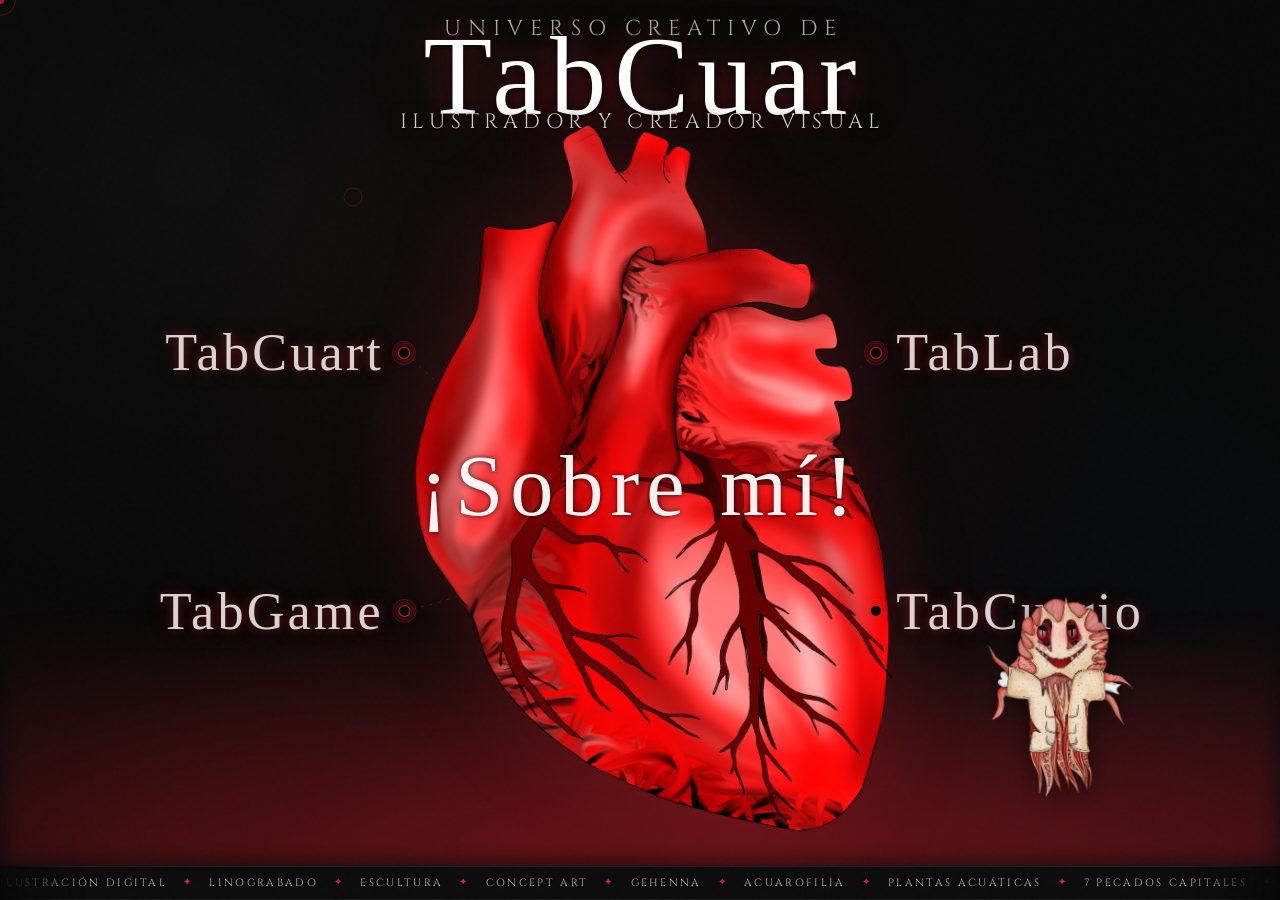
==== commit 8a78f9de: "cambios" ====
--- a/index.html
+++ b/index.html
@@ -250,6 +250,28 @@
     <span class="marquee-item">  7 Pecados Capitales   <span>✦</span></span>
     <span class="marquee-item">  Talleres de Ilustración   <span>✦</span></span>
 
+    <!-- 2.ª REPETICIÓN (cubre pantallas muy anchas; el bucle usa -50%, así que siempre va en pares) -->
+    <span class="marquee-item">  Ilustración Digital   <span>✦</span></span>
+    <span class="marquee-item">  Linograbado   <span>✦</span></span>
+    <span class="marquee-item">  Escultura   <span>✦</span></span>
+    <span class="marquee-item">  Concept Art   <span>✦</span></span>
+    <span class="marquee-item">  Gehenna   <span>✦</span></span>
+    <span class="marquee-item">  Acuarofilia   <span>✦</span></span>
+    <span class="marquee-item">  Plantas Acuáticas   <span>✦</span></span>
+    <span class="marquee-item">  7 Pecados Capitales   <span>✦</span></span>
+    <span class="marquee-item">  Talleres de Ilustración   <span>✦</span></span>
+
+    <!-- 3.ª REPETICIÓN -->
+    <span class="marquee-item">  Ilustración Digital   <span>✦</span></span>
+    <span class="marquee-item">  Linograbado   <span>✦</span></span>
+    <span class="marquee-item">  Escultura   <span>✦</span></span>
+    <span class="marquee-item">  Concept Art   <span>✦</span></span>
+    <span class="marquee-item">  Gehenna   <span>✦</span></span>
+    <span class="marquee-item">  Acuarofilia   <span>✦</span></span>
+    <span class="marquee-item">  Plantas Acuáticas   <span>✦</span></span>
+    <span class="marquee-item">  7 Pecados Capitales   <span>✦</span></span>
+    <span class="marquee-item">  Talleres de Ilustración   <span>✦</span></span>
+
   </div>
 </div>
 
@@ -336,9 +358,9 @@
           <div class="tool-info">
             <div class="tool-row">
               <strong>Adobe After Effects</strong>
-              <span class="tool-pct" data-level="6">6/10</span>
-            </div>
-            <div class="tool-pips" role="img" aria-label="Nivel 6 de 10 en Adobe After Effects"><i class="on"></i><i class="on"></i><i class="on"></i><i class="on"></i><i class="on"></i><i class="on"></i><i></i><i></i><i></i><i></i></div>
+              <span class="tool-pct" data-level="7">7/10</span>
+            </div>
+            <div class="tool-pips" role="img" aria-label="Nivel 7 de 10 en Adobe After Effects"><i class="on"></i><i class="on"></i><i class="on"></i><i class="on"></i><i class="on"></i><i class="on"></i><i class="on"></i><i></i><i></i><i></i></div>
           </div>
         </div>
 
@@ -348,9 +370,9 @@
           <div class="tool-info">
             <div class="tool-row">
               <strong>Adobe Premiere</strong>
-              <span class="tool-pct" data-level="7">7/10</span>
-            </div>
-            <div class="tool-pips" role="img" aria-label="Nivel 7 de 10 en Adobe Premiere"><i class="on"></i><i class="on"></i><i class="on"></i><i class="on"></i><i class="on"></i><i class="on"></i><i class="on"></i><i></i><i></i><i></i></div>
+              <span class="tool-pct" data-level="5">5/10</span>
+            </div>
+            <div class="tool-pips" role="img" aria-label="Nivel 5 de 10 en Adobe Premiere"><i class="on"></i><i class="on"></i><i class="on"></i><i class="on"></i><i class="on"></i><i></i><i></i><i></i><i></i><i></i></div>
           </div>
         </div>
 
@@ -390,7 +412,7 @@
       <span class="formation-dot"></span>
       <div>
         <strong>Tecnólogo en Logística</strong>
-        <small>Procesos · organización · sistemas</small>
+        <small>Procesos · organización · Inventarios</small>
       </div>
     </div>
 
@@ -1216,7 +1238,7 @@
           <span class="gallery-number">05</span>
 
           <div>
-            <h4>Betta</h4>
+            <h4>Escarabajo</h4>
             <p>Obra · 2020</p>
           </div>
 
@@ -1233,7 +1255,7 @@
            data-title="Grabado"
            data-year="2025">
 
-        <img src="Img/Lino/Corazon.jpg"
+        <img src="Img/Lino/Corazon1.png"
              class="uploaded click-img"
              alt="Grabado 01">
 
@@ -1256,7 +1278,7 @@
            data-title="Grabado"
            data-year="2025">
 
-        <img src="Img/lino2.jpg"
+        <img src="Img/Lino/Mulher.png"
              class="uploaded click-img"
              alt="Grabado 02">
 
@@ -1265,31 +1287,8 @@
           <span class="gallery-number">02</span>
 
           <div>
-            <h4>Grabado</h4>
-            <p>Obra · 2025</p>
-          </div>
-
-        </div>
-
-      </div>
-
-
-      <div class="gallery-item"
-           data-cat="lino"
-           data-title="Grabado"
-           data-year="2025">
-
-        <img src="Img/lino3.jpg"
-             class="uploaded click-img"
-             alt="Grabado 03">
-
-        <div class="gallery-overlay">
-
-          <span class="gallery-number">03</span>
-
-          <div>
-            <h4>Grabado</h4>
-            <p>Obra · 2025</p>
+            <h4>La Analista</h4>
+            <p>Obra · 2026</p>
           </div>
 
         </div>
@@ -1315,7 +1314,7 @@
           <span class="gallery-number">01</span>
 
           <div>
-            <h4>Escultura</h4>
+            <h4>La Tentación</h4>
             <p>Obra · 2025</p>
           </div>
 
@@ -1324,50 +1323,6 @@
       </div>
 
 
-      <div class="gallery-item"
-           data-cat="escultura"
-           data-title="Escultura"
-           data-year="2025">
-
-        <img src="Img/escultura2.jpg"
-             class="uploaded click-img"
-             alt="Escultura 02">
-
-        <div class="gallery-overlay">
-
-          <span class="gallery-number">02</span>
-
-          <div>
-            <h4>Escultura</h4>
-            <p>Obra · 2025</p>
-          </div>
-
-        </div>
-
-      </div>
-
-
-      <div class="gallery-item"
-           data-cat="escultura"
-           data-title="Escultura"
-           data-year="2025">
-
-        <img src="Img/escultura3.jpg"
-             class="uploaded click-img"
-             alt="Escultura 03">
-
-        <div class="gallery-overlay">
-
-          <span class="gallery-number">03</span>
-
-          <div>
-            <h4>Escultura</h4>
-            <p>Obra · 2025</p>
-          </div>
-
-        </div>
-
-      </div>
 
 <!-- =====================================
      ANIMACIÓN
@@ -1391,7 +1346,7 @@
     <span class="gallery-number">01</span>
 
     <div>
-      <h4>Animación</h4>
+      <h4>Max</h4>
       <p>Obra · 2026</p>
     </div>
 
@@ -1418,7 +1373,7 @@
     <span class="gallery-number">02</span>
 
     <div>
-      <h4>Animación</h4>
+      <h4>Tin Tin</h4>
       <p>Obra · 2026</p>
     </div>
 
@@ -1444,8 +1399,8 @@
     <span class="gallery-number">02</span>
 
     <div>
-      <h4>Animación</h4>
-      <p>Obra · 2026</p>
+      <h4>Llama Espectral</h4>
+      <p>Obra · 2025</p>
     </div>
 
   </div>
@@ -1470,8 +1425,8 @@
     <span class="gallery-number">02</span>
 
     <div>
-      <h4>Animación</h4>
-      <p>Obra · 2026</p>
+      <h4>Metamorfosis</h4>
+      <p>Obra · 2025</p>
     </div>
 
   </div>
@@ -1501,59 +1456,68 @@
     <span class="gallery-number">01</span>
 
     <div>
-      <h4>Animación</h4>
-      <p>Obra · 2026</p>
+      <h4>Acuario</h4>
+      <p>Blender · 2026</p>
     </div>
 
   </div>
 
 </div>
 
-
-      <div class="gallery-item"
+<div class="gallery-item"
            data-cat="3d"
            data-title="3D"
            data-year="2026">
 
-        <img src="Img/blender2.jpg"
-             class="uploaded click-img"
-             alt="Proyecto 3D 02">
-
-        <div class="gallery-overlay">
-
-          <span class="gallery-number">02</span>
-
-          <div>
-            <h4>3D</h4>
-            <p>Obra · 2026</p>
-          </div>
-
-        </div>
-
-      </div>
-
-
-      <div class="gallery-item"
+          <video class="uploaded click-video"
+         src="Img/3d/Angel.mp4"
+         autoplay
+         muted
+         loop
+         playsinline
+         preload="auto">
+  </video>
+
+  <div class="gallery-overlay">
+
+    <span class="gallery-number">01</span>
+
+    <div>
+      <h4>Angel</h4>
+      <p>Blender · 2026</p>
+    </div>
+
+  </div>
+
+</div>
+
+<div class="gallery-item"
            data-cat="3d"
            data-title="3D"
            data-year="2026">
 
-        <img src="Img/blender3.jpg"
-             class="uploaded click-img"
-             alt="Proyecto 3D 03">
-
-        <div class="gallery-overlay">
-
-          <span class="gallery-number">03</span>
-
-          <div>
-            <h4>3D</h4>
-            <p>Obra · 2026</p>
-          </div>
-
-        </div>
-
-      </div>
+          <video class="uploaded click-video"
+         src="Img/3d/PEZ..mp4"
+         autoplay
+         muted
+         loop
+         playsinline
+         preload="auto">
+  </video>
+
+  <div class="gallery-overlay">
+
+    <span class="gallery-number">01</span>
+
+    <div>
+      <h4>Pez</h4>
+      <p>Blender · 2026</p>
+    </div>
+
+  </div>
+
+</div>
+
 
 
       <!-- =====================================
@@ -1574,8 +1538,8 @@
           <span class="gallery-number">01</span>
 
           <div>
-            <h4>Tattoo</h4>
-            <p>Obra · 2023</p>
+            <h4>Crisálida</h4>
+            <p>Tattoo · 2023</p>
           </div>
 
         </div>
@@ -1597,8 +1561,8 @@
           <span class="gallery-number">02</span>
 
           <div>
-            <h4>Tattoo</h4>
-            <p>Obra · 2021</p>
+            <h4>Vórtice</h4>
+            <p>Puntillismo · 2021</p>
           </div>
 
         </div>
@@ -1619,8 +1583,8 @@
           <span class="gallery-number">02</span>
 
           <div>
-            <h4>Tattoo</h4>
-            <p>Obra · 2021</p>
+            <h4>Omega</h4>
+            <p>Puntillismo · 2021</p>
           </div>
 
         </div>
@@ -1632,7 +1596,7 @@
            data-title="Tattoo"
            data-year="2025">
 
-        <img src="Img/Tattoo//Madre e Hijo.png"
+        <img src="Img/Tattoo/Madre e Hijo.png"
              class="uploaded click-img"
              alt="Tattoo 02">
 
@@ -1641,8 +1605,8 @@
           <span class="gallery-number">02</span>
 
           <div>
-            <h4>Tattoo</h4>
-            <p>Obra · 2021</p>
+            <h4>Arrullo</h4>
+            <p>Tattoo · 2021</p>
           </div>
 
         </div>
@@ -1654,7 +1618,7 @@
            data-title="Tattoo"
            data-year="2025">
 
-        <img src="Img/Tattoo//Mariposa.jpg"
+        <img src="Img/Tattoo/Mariposa.jpg"
              class="uploaded click-img"
              alt="Tattoo 02">
 
@@ -1663,8 +1627,8 @@
           <span class="gallery-number">02</span>
 
           <div>
-            <h4>Tattoo</h4>
-            <p>Obra · 2021</p>
+            <h4>Mariposa</h4>
+            <p>Puntillismo · 2021</p>
           </div>
 
         </div>
@@ -1686,8 +1650,8 @@
           <span class="gallery-number">03</span>
 
           <div>
-            <h4>Tattoo</h4>
-            <p>Obra · 2025</p>
+            <h4>Susana</h4>
+            <p>Tattoo · 2025</p>
           </div>
 
         </div>
@@ -1818,7 +1782,7 @@
 
             <div class="pv-caption" aria-live="polite">
               <p class="pv-stage-name" id="pvName"><b>01</b>Boceto</p>
-              <p class="pv-stage-text" id="pvText">Primeras ideas, pruebas de composición y exploración visual.</p>
+              <p class="pv-stage-text" id="pvText">Primeras ideas, pruebas de composición y exploración</p>
             </div>
           </section>
 
@@ -1838,7 +1802,7 @@
 
               <div class="pv-caption">
                 <p class="pv-stage-name"><b>04</b><span id="processStep3Title">Resultado final</span></p>
-                <p class="pv-stage-text" id="processStep3Text">Pieza final después del proceso de exploración y construcción.</p>
+                <p class="pv-stage-text" id="processStep3Text">Pieza final.</p>
               </div>
             </section>
 
--- a/styles.css
+++ b/styles.css
@@ -970,7 +970,7 @@
 
 .hotspot-label {
     font-family: 'RM Albion', serif;
-    font-size: clamp(3.5rem, 6vw, 6rem);
+    font-size: clamp(2.38rem, 4.08vw, 4.08rem);
     font-weight: 400;
     line-height: 1.1;
     letter-spacing: .06em;
@@ -1004,7 +1004,7 @@
     top: 100%;
     width: min(330px, 40vw);
     font-family: var(--font-texto);
-    font-size: 1.5rem !important;
+    font-size: 1.275rem !important;
     font-weight: 500;
     line-height: 1.5;
         color: rgba(255,255,255,.82);
@@ -1041,10 +1041,10 @@
     .hotspot[data-side="right"] { flex-direction: row-reverse; transform: translate(calc(-100% + 6px), -50%); }
     .hotspot[data-side="left"] .hotspot-label  { transform-origin: left center; }
     .hotspot[data-side="right"] .hotspot-label { transform-origin: right center; }
-    .hotspot-label { font-size: 1.5rem; letter-spacing: .05em; }
+    .hotspot-label { font-size: 1.02rem; letter-spacing: .05em; }
     .hotspot[data-side="left"] .hotspot-desc  { left: 0; right: auto; text-align: left; }
     .hotspot[data-side="right"] .hotspot-desc { right: 0; left: auto; text-align: right; }
-    .hotspot-desc { width: 150px; font-size: .8rem; }
+    .hotspot-desc { width: 150px; font-size: .68rem; }
 }
 
 /* Franja de habilidades que se desliza. HTML relacionado: <div class="stage-skills marquee-wrap">
@@ -4520,17 +4520,17 @@
 #obs {
   --iris: #eb1d2b; --open: 1; --pup: 1; --brow: 0deg; --browy: 0px; --tw0: 5s; --tw: var(--tw0);
   position: fixed; right: clamp(.2rem, 1.5vw, 1.4rem); bottom: 0; z-index: 800;
-  width: clamp(150px, 16vw, 260px); pointer-events: none;
+  width: clamp(108px, 11.52vw, 187.2px); pointer-events: none;
   opacity: 0; transform: translateY(40px);
   transition: opacity .8s ease, transform 1s cubic-bezier(.2, .8, .2, 1), width .9s cubic-bezier(.2, .8, .2, 1);
 }
 #obs.is-on { opacity: 1; transform: none; }
 body:has(.img-modal.is-open) #obs { opacity: 0; }
-#obs[data-zone="TabCuart"]  { width: clamp(200px, 22vw, 380px); }
-#obs[data-zone="proyectos"] { width: clamp(170px, 19vw, 320px); }
-#obs[data-zone="sobre"]     { width: clamp(160px, 18vw, 300px); }
-#obs[data-zone="estudios"]  { width: clamp(160px, 17vw, 280px); }
-#obs[data-zone="contacto"]  { width: clamp(140px, 15vw, 240px); }
+#obs[data-zone="TabCuart"]  { width: clamp(144px, 15.84vw, 273.6px); }
+#obs[data-zone="proyectos"] { width: clamp(122.4px, 13.68vw, 230.4px); }
+#obs[data-zone="sobre"]     { width: clamp(115.2px, 12.96vw, 216px); }
+#obs[data-zone="estudios"]  { width: clamp(115.2px, 12.24vw, 201.6px); }
+#obs[data-zone="contacto"]  { width: clamp(100.8px, 10.8vw, 172.8px); }
 #obs[data-mood="dark"] { --iris: #ff6528; }
 #obs[data-mood="aqua"] { --iris: #4c9bff; }
 #obs[data-mood="lab"]  { --iris: #fac943; }
@@ -4607,7 +4607,7 @@
    --t = posición de la cola a lo largo del borde; apunta hacia la cabeza. */
 .obs-say { --bg: rgba(10, 10, 11, .95); --t: 50%; position: absolute; left: 0; top: 0; width: max-content; max-width: 260px; padding: .6rem 1rem .65rem; background: var(--bg);
   border: 1px solid rgba(255, 255, 255, .2); border-radius: 14px 18px 12px 20px / 18px 12px 20px 14px; box-shadow: 0 10px 28px rgba(0, 0, 0, .55), 0 0 0 1px color-mix(in srgb, var(--iris) 35%, transparent);
-  font: italic 500 .9rem/1.45 var(--font-subtitulo, serif); letter-spacing: .02em; color: rgba(255, 255, 255, .92);
+  font: italic 500 .765rem/1.45 var(--font-subtitulo, serif); letter-spacing: .02em; color: rgba(255, 255, 255, .92);
   opacity: 0; scale: .86; transition: opacity .35s ease, scale .45s cubic-bezier(.3, 1.4, .5, 1), border-color .3s; pointer-events: none; z-index: 2; will-change: transform;
   animation: obs-bob 4.6s ease-in-out infinite; }
 /* cola = dos piezas: ::before es el contorno (un poco mayor) y ::after el relleno, para que se vea sobre fondos oscuros */
@@ -4650,7 +4650,7 @@
 .obs-say.has-choices { animation: none; }
 .obs-choice { appearance: none; display: block; width: 100%; padding: .5rem .8rem; text-align: left; cursor: pointer; touch-action: manipulation;
   border: 1px solid color-mix(in srgb, var(--iris) 60%, rgba(255, 255, 255, .2)); border-radius: 10px 14px 9px 13px / 13px 9px 14px 10px;
-  background: rgba(255, 255, 255, .04); color: rgba(255, 255, 255, .95); font: 500 .82rem/1.3 var(--font-subtitulo, serif); letter-spacing: .02em;
+  background: rgba(255, 255, 255, .04); color: rgba(255, 255, 255, .95); font: 500 .697rem/1.3 var(--font-subtitulo, serif); letter-spacing: .02em;
   transition: background .2s, border-color .2s, transform .2s; }
 .obs-choice:hover { background: color-mix(in srgb, var(--iris) 32%, transparent); border-color: var(--iris); transform: translateX(3px); }
 .obs-choice:focus-visible { outline: 2px dashed #fff; outline-offset: 2px; background: color-mix(in srgb, var(--iris) 32%, transparent); }
@@ -5148,9 +5148,9 @@
 
 /* ---------- 7. RESPONSIVE + MOVIMIENTO REDUCIDO ---------- */
 @media (max-width: 640px) {
-  #obs { width: 112px; }
-  #obs[data-zone="TabCuart"], #obs[data-zone="proyectos"], #obs[data-zone="sobre"] { width: 140px; }
-  .obs-say { font-size: .8rem; padding: .5rem .8rem; }
+  #obs { width: 89.6px; }
+  #obs[data-zone="TabCuart"], #obs[data-zone="proyectos"], #obs[data-zone="sobre"] { width: 112px; }
+  .obs-say { font-size: .68rem; padding: .5rem .8rem; }
   .gp { padding: 1.6rem .7rem 1.4rem; }
   .gp-stage { min-height: 23rem; }
   .gp-sigil { width: 60px; }
@@ -6982,3 +6982,175 @@
 @media (max-width: 1100px) { .works-wheel { height: 600px; min-height: 580px; } }
 @media (max-width: 900px)  { .works-wheel { height: 560px; min-height: 540px; } }
 @media (max-width: 600px)  { .works-wheel { height: 470px; min-height: 450px; } }
+
+
+/* =========================================================
+   CORAZÓN MÁS GRANDE (protagonista de la portada)
+   --heart-scale: tamaño del corazón respecto a su contenedor (1 = antes, 1.45 = más grande).
+   Solo crece el corazón; el contenedor .heart-wrap conserva su centro,
+   así que el latido, los clics y las líneas siguen funcionando igual.
+   Si lo quieres aún más grande, sube --heart-scale (p. ej. 1.7).
+========================================================= */
+:root { --heart-scale: 1.45; }
+
+.heart-anim {
+  width: calc(100% * var(--heart-scale));
+}
+
+/* Un poco más de espacio vertical para el corazón (antes se reservaban 23rem) */
+.heart-wrap {
+  width: min(860px, 88vw, calc(100vh - 20rem));
+  width: min(860px, 88vw, calc(100dvh - 20rem));
+  margin: clamp(1rem, 3vh, 2rem) auto clamp(.6rem, 2vh, 1.6rem);
+}
+
+/* Las etiquetas se abren hacia afuera para no quedar tapadas por el corazón más grande */
+.zone-TabCuart  { --x: 9%;  --y: 27%; }
+.zone-estudios  { --x: 91%; --y: 27%; }
+.zone-proyectos { --x: 9%;  --y: 72%; }
+.zone-contacto  { --x: 91%; --y: 72%; }
+
+/* Móvil: mantiene las etiquetas en las esquinas, con un corazón un poco menos exagerado */
+@media (max-width: 640px) {
+  :root { --heart-scale: 1.3; }
+  .heart-wrap { width: 88vw; }
+  .zone-TabCuart  { --x: 3%;  --y: 9%; }
+  .zone-estudios  { --x: 97%; --y: 9%; }
+  .zone-proyectos { --x: 3%;  --y: 88%; }
+  .zone-contacto  { --x: 97%; --y: 88%; }
+}
+
+
+/* =========================================================
+   CABECERA COMPACTA + FRANJA INFERIOR FINA
+   Ajustes rápidos:
+   --marquee-h  → altura de la franja inferior
+   margin-top de .heart-wrap → separación entre la cabecera y el corazón
+========================================================= */
+:root { --marquee-h: 2.1rem; }
+
+/* ---- 1. Cabecera: líneas más juntas y por encima del corazón ---- */
+.stage-header {
+  position: relative;
+  z-index: 5;                         /* siempre por delante del corazón (.heart-wrap = 2) */
+}
+.stage-eyebrow {
+  line-height: 1.2;
+  margin-bottom: clamp(.1rem, .4vh, .3rem);
+  text-shadow: 0 1px 3px rgba(0,0,0,.9), 0 0 14px rgba(0,0,0,.75);
+}
+.stage-name {
+  line-height: .95;
+  text-shadow:
+    0 2px 6px rgba(0,0,0,.65),
+    0 0 34px rgba(227,38,46,.38),
+    0 0 90px rgba(181,22,32,.24);
+}
+.stage-role {
+  line-height: 1.2;
+  margin-top: clamp(.15rem, .5vh, .4rem);
+  text-shadow: 0 1px 3px rgba(0,0,0,.9), 0 0 14px rgba(0,0,0,.75);
+}
+
+/* ---- Separación clara entre la cabecera y el corazón ----
+   El corazón sobresale un poco por arriba de su contenedor; este margen lo deja libre de "CREADOR VISUAL". */
+.heart-wrap {
+  margin-top: clamp(1.6rem, 6.5vh, 3.4rem);
+  margin-bottom: clamp(.4rem, 1.4vh, 1rem);
+}
+
+/* El inicio + la franja suman exactamente la altura de la ventana (sin franja blanca abajo) */
+#heartStage {
+  min-height: calc(100vh - var(--marquee-h));
+  min-height: calc(100dvh - var(--marquee-h));
+}
+
+/* ---- 2. Franja inferior: más fina, más legible, con bordes que se desvanecen ---- */
+.marquee-wrap {
+  height: var(--marquee-h);
+  padding: 0;
+  display: flex;
+  align-items: center;
+  -webkit-mask-image: linear-gradient(to right, transparent 0, #000 7%, #000 93%, transparent 100%);
+          mask-image: linear-gradient(to right, transparent 0, #000 7%, #000 93%, transparent 100%);
+}
+.marquee-track {
+  gap: 0;                              /* el espacio va dentro de cada ítem: el bucle no da saltos */
+  animation-duration: 70s;             /* 4 copias en el HTML → más largo para mantener la misma velocidad */
+}
+.marquee-item {
+  font-size: .66rem;
+  letter-spacing: .22em;
+  line-height: 1;
+  gap: 1rem;
+  padding-right: 1rem;
+  color: rgba(255,255,255,.74);        /* antes .38: más contraste aunque la letra sea más pequeña */
+}
+.marquee-item span {
+  color: var(--accent-2, #e3262e);
+  font-size: .6rem;
+}
+
+
+/* =========================================================
+   "¡SOBRE MÍ!" CON RESPLANDOR + CABECERA MÁS ARRIBA / CORAZÓN MÁS GRANDE
+========================================================= */
+
+/* ---- "¡Sobre mí!": mismo resplandor rojo que las demás etiquetas (con un borde oscuro fino para leerse sobre el corazón) ---- */
+.heart-center-label {
+  color: #fff;
+  text-shadow:
+    0 0 3px rgba(0,0,0,.85),
+    0 0 10px rgba(227,38,46,.6),
+    0 0 24px rgba(227,38,46,.45),
+    0 0 44px rgba(181,22,32,.35);
+}
+.heart-anim:hover .heart-center-label,
+.heart-anim:focus-visible .heart-center-label {
+  text-shadow:
+    0 0 3px rgba(0,0,0,.85),
+    0 0 14px rgba(227,38,46,.85),
+    0 0 36px rgba(227,38,46,.6),
+    0 0 60px rgba(181,22,32,.5);
+}
+
+/* ---- Cabecera pegada arriba y corazón más grande (escritorio y tablet) ----
+   --hw = lado del contenedor del corazón. Sube el 68 para un corazón mayor (72) o bájalo para uno menor (64). */
+@media (min-width: 641px) {
+  :root {
+    --hw: min(860px, 88vw, calc(68vh - 4rem));
+    --hw: min(860px, 88vw, calc(68dvh - 4rem));
+  }
+  #heartStage {
+    justify-content: flex-start;                 /* la cabecera sube; antes estaba centrada */
+    padding-top: clamp(.5rem, 1.8vh, 1.2rem);
+    padding-bottom: .4rem;
+  }
+  .heart-wrap {
+    width: var(--hw);
+    min-width: 260px;
+    margin-top: calc(var(--hw) * .09 + .7rem);   /* deja libre la punta del corazón bajo "CREADOR VISUAL" */
+    margin-bottom: .4rem;
+  }
+}
+
+
+/* =========================================================
+   CABECERA: "UNIVERSO CREATIVO DE" e "ILUSTRADOR Y CREADOR VISUAL" MÁS CERCA DE "TabCuar"
+   La tipografía del título tiene mucho aire interno arriba y abajo: se recorta con line-height
+   y márgenes negativos. Para acercar más, baja el .8 (p. ej. .7) o aumenta el -.1em (p. ej. -.15em).
+========================================================= */
+.stage-name {
+  line-height: .8;
+  margin-block: -.1em;
+}
+.stage-eyebrow { margin-bottom: 0; }
+.stage-role    { margin-top: 0; }
+
+/* La cabecera ahora ocupa menos alto: ese espacio pasa al corazón (68 → 71) */
+@media (min-width: 641px) {
+  :root {
+    --hw: min(860px, 88vw, calc(71vh - 4rem));
+    --hw: min(860px, 88vw, calc(71dvh - 4rem));
+  }
+}
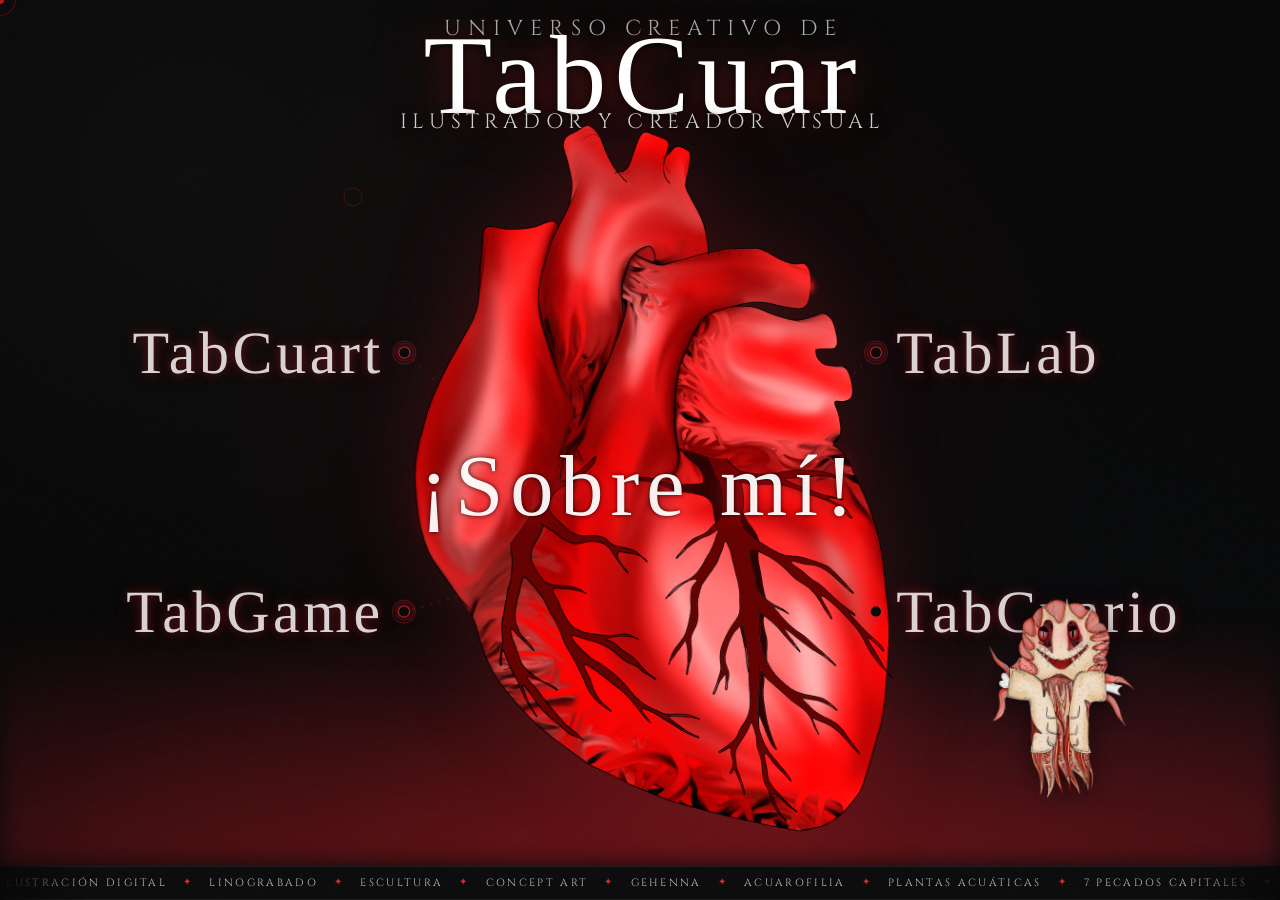
==== commit 14d683e6: "Actualizacion" ====
--- a/index.html
+++ b/index.html
@@ -34,7 +34,7 @@
 
 <!-- Hoja de estilos principal -->
 <link rel="preload" as="image" href="./assets/heart/S1.png" fetchpriority="high">
-<link rel="stylesheet" href="styles.css?v=20261112a">
+<link rel="stylesheet" href="styles.css?v=20261116a">
 
 </head>
 
@@ -522,7 +522,10 @@
     </div>
 
     <footer class="layer-footer">
-      <span class="brand">TabCuar</span>
+      <div class="brand brand--logo">
+        <img class="brand-logo" alt="Logo de TabCuar" hidden decoding="async">
+        <span class="brand-name">TabCuar</span>
+      </div>
       <div class="footer-tagline">Arte · Juegos · Ecosistemas · Educación — Medellín, Colombia</div>
       <div class="footer-copy">© 2026 TabCuar<br>Todos los derechos reservados</div>
       <p class="footer-legal">No está permitido subir, comercializar, distribuir ni utilizar estas imágenes para entrenar o alimentar sistemas de IA sin autorización previa del autor.</p>
@@ -681,6 +684,11 @@
         Tattoo
       </button>
 
+      <button type="button" class="filter-btn"
+              onclick="filterGallery('mix', this)">
+        Mix
+      </button>
+
     </div>
 
 
@@ -688,7 +696,7 @@
          WORKS WHEEL
     ========================================== -->
 
-    <div class="gallery-grid works-wheel reveal"
+    <div class="gallery-grid works-wheel wheel-flat reveal"
          id="gallery"
          tabindex="0"
          aria-label="Galería circular de trabajos">
@@ -1518,6 +1526,41 @@
 
 </div>
 
+
+
+      <!-- =====================================
+           MIX (técnica mixta)
+           Para poner tu video: guárdalo en la carpeta Video/ y cambia
+           src="Video/mix1.mp4" por el nombre de tu archivo.
+           Cambia también el título en <h4>. Para más videos, copia
+           este bloque completo y cambia el número (02, 03...).
+      ====================================== -->
+
+      <div class="gallery-item"
+           data-cat="mix"
+           data-title="Mix"
+           data-year="2026">
+
+        <video class="uploaded click-video"
+               src="Video/La Grieta.mp4"
+               muted
+               loop
+               playsinline
+               preload="metadata">
+        </video>
+
+        <div class="gallery-overlay">
+
+          <span class="gallery-number">01</span>
+
+          <div>
+            <h4>La grieta</h4>
+            <p>Obra · 2026</p>
+          </div>
+
+        </div>
+
+      </div>
 
 
       <!-- =====================================
@@ -1885,9 +1928,10 @@
 
     <footer class="layer-footer">
 
-      <span class="brand">
-        TabCuar
-      </span>
+      <div class="brand brand--logo">
+        <img class="brand-logo" alt="Logo de TabCuar" hidden decoding="async">
+        <span class="brand-name">TabCuar</span>
+      </div>
 
       <div class="footer-tagline">
         Arte · Juegos · Ecosistemas · Educación — Medellín, Colombia
@@ -1943,7 +1987,10 @@
     </div>
 
     <footer class="layer-footer">
-      <span class="brand">TabCuar</span>
+      <div class="brand brand--logo">
+        <img class="brand-logo" alt="Logo de TabCuar" hidden decoding="async">
+        <span class="brand-name">TabCuar</span>
+      </div>
       <div class="footer-tagline">Arte · Juegos · Ecosistemas · Educación — Medellín, Colombia</div>
       <div class="footer-copy">© 2026 TabCuar<br>Todos los derechos reservados</div>
       <p class="footer-legal">No está permitido subir, comercializar, distribuir ni utilizar estas imágenes para entrenar o alimentar sistemas de IA sin autorización previa del autor.</p>
@@ -2102,7 +2149,10 @@
     </div>
 
     <footer class="layer-footer">
-      <span class="brand">TabCuar</span>
+      <div class="brand brand--logo">
+        <img class="brand-logo" alt="Logo de TabCuar" hidden decoding="async">
+        <span class="brand-name">TabCuar</span>
+      </div>
       <div class="footer-tagline">Arte · Juegos · Ecosistemas · Educación — Medellín, Colombia</div>
       <div class="footer-copy">© 2026 TabCuar<br>Todos los derechos reservados</div>
       <p class="footer-legal">No está permitido subir, comercializar, distribuir ni utilizar estas imágenes para entrenar o alimentar sistemas de IA sin autorización previa del autor.</p>
@@ -2142,103 +2192,103 @@
             <article class="fish-card">
               <div class="fish-slot">
                 <!-- CAMBIAR AQUÍ LA IMAGEN: reemplaza la ruta de src (ficha 01) -->
-                <img class="uploaded click-img" src="Img/peces/1.png" alt="Pez 01" loading="lazy" onerror="this.style.display='none'; this.parentElement.classList.add('is-missing');">
+                <img class="uploaded click-img" src="Img/peces/1.png" alt="Betta (Betta splendens)" loading="lazy" onerror="this.style.display='none'; this.parentElement.classList.add('is-missing');">
               </div>
               <div class="fish-info">
                 <span class="fish-index">Ficha 01</span>
-                <h4 class="fish-name">Nombre del pez</h4>
-                <p class="fish-species">Especie científica</p>
+                <h4 class="fish-name">Betta</h4>
+                <p class="fish-species">Betta splendens</p>
                 <dl class="fish-data">
-                  <div><dt>Origen</dt><dd>Región</dd></div>
-                  <div><dt>Tamaño</dt><dd>— cm</dd></div>
-                  <div><dt>Agua</dt><dd>pH · °C</dd></div>
+                  <div><dt>Origen</dt><dd>Sudeste asiático</dd></div>
+                  <div><dt>Tamaño</dt><dd>6–7 cm</dd></div>
+                  <div><dt>Agua</dt><dd>pH 6,5–7,5 · 24–28 °C</dd></div>
                 </dl>
-                <p class="fish-desc">Descripción breve: carácter, comportamiento y por qué forma parte del acuario.</p>
+                <p class="fish-desc">Variedad cola de media luna: el pez luchador, con aletas amplias que abren un semicírculo de 180° en la cola. Respira aire gracias a su órgano laberinto y es territorial, por lo que se mantiene un macho por acuario. Aporta el color y el carácter.</p>
               </div>
             </article>
             <article class="fish-card">
               <div class="fish-slot">
                 <!-- CAMBIAR AQUÍ LA IMAGEN: reemplaza la ruta de src (ficha 02) -->
-                <img class="uploaded click-img" src="Img/peces/2.png" alt="Pez 02" loading="lazy" onerror="this.style.display='none'; this.parentElement.classList.add('is-missing');">
+                <img class="uploaded click-img" src="Img/peces/2.png" alt="Guppy (Poecilia reticulata)" loading="lazy" onerror="this.style.display='none'; this.parentElement.classList.add('is-missing');">
               </div>
               <div class="fish-info">
                 <span class="fish-index">Ficha 02</span>
-                <h4 class="fish-name">Nombre del pez</h4>
-                <p class="fish-species">Especie científica</p>
+                <h4 class="fish-name">Guppy</h4>
+                <p class="fish-species">Poecilia reticulata</p>
                 <dl class="fish-data">
-                  <div><dt>Origen</dt><dd>Región</dd></div>
-                  <div><dt>Tamaño</dt><dd>— cm</dd></div>
-                  <div><dt>Agua</dt><dd>pH · °C</dd></div>
+                  <div><dt>Origen</dt><dd>Sudamérica y Caribe</dd></div>
+                  <div><dt>Tamaño</dt><dd>3–6 cm</dd></div>
+                  <div><dt>Agua</dt><dd>pH 7,0–8,0 · 22–28 °C</dd></div>
                 </dl>
-                <p class="fish-desc">Descripción breve: carácter, comportamiento y por qué forma parte del acuario.</p>
+                <p class="fish-desc">Pequeño, activo y sociable; esta variedad tiene cola en delta moteada en negro sobre naranja (3–4 cm el macho, 5–6 cm la hembra). Es vivíparo y se reproduce con facilidad. Ideal para acuarios comunitarios tranquilos.</p>
               </div>
             </article>
             <article class="fish-card">
               <div class="fish-slot">
                 <!-- CAMBIAR AQUÍ LA IMAGEN: reemplaza la ruta de src (ficha 03) -->
-                <img class="uploaded click-img" src="Img/peces/3.png" alt="Pez 03" loading="lazy" onerror="this.style.display='none'; this.parentElement.classList.add('is-missing');">
+                <img class="uploaded click-img" src="Img/peces/3.png" alt="Platy (Xiphophorus maculatus)" loading="lazy" onerror="this.style.display='none'; this.parentElement.classList.add('is-missing');">
               </div>
               <div class="fish-info">
                 <span class="fish-index">Ficha 03</span>
-                <h4 class="fish-name">Nombre del pez</h4>
-                <p class="fish-species">Especie científica</p>
+                <h4 class="fish-name">Platy</h4>
+                <p class="fish-species">Xiphophorus maculatus</p>
                 <dl class="fish-data">
-                  <div><dt>Origen</dt><dd>Región</dd></div>
-                  <div><dt>Tamaño</dt><dd>— cm</dd></div>
-                  <div><dt>Agua</dt><dd>pH · °C</dd></div>
+                  <div><dt>Origen</dt><dd>Centroamérica</dd></div>
+                  <div><dt>Tamaño</dt><dd>4–6 cm</dd></div>
+                  <div><dt>Agua</dt><dd>pH 7,0–8,2 · 20–26 °C</dd></div>
                 </dl>
-                <p class="fish-desc">Descripción breve: carácter, comportamiento y por qué forma parte del acuario.</p>
+                <p class="fish-desc">Variedad rojo y blanco: pez pacífico y resistente, de cuerpo blanco con aletas y cola rojas. Vivíparo y muy sociable, se lleva bien con otros peces pequeños. Aporta movimiento y color constante a la zona media.</p>
               </div>
             </article>
             <article class="fish-card">
               <div class="fish-slot">
                 <!-- CAMBIAR AQUÍ LA IMAGEN: reemplaza la ruta de src (ficha 04) -->
-                <img class="uploaded click-img" src="Img/peces/4.png" alt="Pez 04" loading="lazy" onerror="this.style.display='none'; this.parentElement.classList.add('is-missing');">
+                <img class="uploaded click-img" src="Img/peces/4.png" alt="Molly velero (Poecilia velifera)" loading="lazy" onerror="this.style.display='none'; this.parentElement.classList.add('is-missing');">
               </div>
               <div class="fish-info">
                 <span class="fish-index">Ficha 04</span>
-                <h4 class="fish-name">Nombre del pez</h4>
-                <p class="fish-species">Especie científica</p>
+                <h4 class="fish-name">Molly velero</h4>
+                <p class="fish-species">Poecilia velifera</p>
                 <dl class="fish-data">
-                  <div><dt>Origen</dt><dd>Región</dd></div>
-                  <div><dt>Tamaño</dt><dd>— cm</dd></div>
-                  <div><dt>Agua</dt><dd>pH · °C</dd></div>
+                  <div><dt>Origen</dt><dd>Yucatán, México</dd></div>
+                  <div><dt>Tamaño</dt><dd>10–15 cm</dd></div>
+                  <div><dt>Agua</dt><dd>pH 7,5–8,5 · 24–28 °C</dd></div>
                 </dl>
-                <p class="fish-desc">Descripción breve: carácter, comportamiento y por qué forma parte del acuario.</p>
+                <p class="fish-desc">Destaca por su gran aleta dorsal en forma de vela, que los machos despliegan para cortejar. Vivíparo, tolera agua dura e incluso ligeramente salobre. Necesita espacio para nadar y vegetación para alimentarse de algas.</p>
               </div>
             </article>
             <article class="fish-card">
               <div class="fish-slot">
                 <!-- CAMBIAR AQUÍ LA IMAGEN: reemplaza la ruta de src (ficha 05) -->
-                <img class="uploaded click-img" src="Img/peces/5.png" alt="Pez 05" loading="lazy" onerror="this.style.display='none'; this.parentElement.classList.add('is-missing');">
+                <img class="uploaded click-img" src="Img/peces/5.png" alt="Ramirezi (Mikrogeophagus ramirezi)" loading="lazy" onerror="this.style.display='none'; this.parentElement.classList.add('is-missing');">
               </div>
               <div class="fish-info">
                 <span class="fish-index">Ficha 05</span>
-                <h4 class="fish-name">Nombre del pez</h4>
-                <p class="fish-species">Especie científica</p>
+                <h4 class="fish-name">Ramirezi</h4>
+                <p class="fish-species">Mikrogeophagus ramirezi</p>
                 <dl class="fish-data">
-                  <div><dt>Origen</dt><dd>Región</dd></div>
-                  <div><dt>Tamaño</dt><dd>— cm</dd></div>
-                  <div><dt>Agua</dt><dd>pH · °C</dd></div>
+                  <div><dt>Origen</dt><dd>Orinoco (Ven. y Col.)</dd></div>
+                  <div><dt>Tamaño</dt><dd>5–7 cm</dd></div>
+                  <div><dt>Agua</dt><dd>pH 5,0–6,5 · 26–30 °C</dd></div>
                 </dl>
-                <p class="fish-desc">Descripción breve: carácter, comportamiento y por qué forma parte del acuario.</p>
+                <p class="fish-desc">Cíclido enano de colores eléctricos, con manchas azules y la primera espina dorsal alargada. Pacífico pero delicado: exige agua cálida, blanda y estable. Prefiere fondos de arena y plantas donde refugiarse.</p>
               </div>
             </article>
             <article class="fish-card">
               <div class="fish-slot">
                 <!-- CAMBIAR AQUÍ LA IMAGEN: reemplaza la ruta de src (ficha 06) -->
-                <img class="uploaded click-img" src="Img/peces/6.png" alt="Pez 06" loading="lazy" onerror="this.style.display='none'; this.parentElement.classList.add('is-missing');">
+                <img class="uploaded click-img" src="Img/peces/6.png" alt="Disco (Symphysodon aequifasciatus)" loading="lazy" onerror="this.style.display='none'; this.parentElement.classList.add('is-missing');">
               </div>
               <div class="fish-info">
                 <span class="fish-index">Ficha 06</span>
-                <h4 class="fish-name">Nombre del pez</h4>
-                <p class="fish-species">Especie científica</p>
+                <h4 class="fish-name">Disco</h4>
+                <p class="fish-species">Symphysodon aequifasciatus</p>
                 <dl class="fish-data">
-                  <div><dt>Origen</dt><dd>Región</dd></div>
-                  <div><dt>Tamaño</dt><dd>— cm</dd></div>
-                  <div><dt>Agua</dt><dd>pH · °C</dd></div>
+                  <div><dt>Origen</dt><dd>Amazonas</dd></div>
+                  <div><dt>Tamaño</dt><dd>15–20 cm</dd></div>
+                  <div><dt>Agua</dt><dd>pH 5,5–7,0 · 28–31 °C</dd></div>
                 </dl>
-                <p class="fish-desc">Descripción breve: carácter, comportamiento y por qué forma parte del acuario.</p>
+                <p class="fish-desc">El «rey del acuario»: cuerpo en forma de disco y patrones sinuosos rojo y turquesa (variedad doméstica). Es tranquilo y de grupo, pero muy exigente con la calidad del agua y la temperatura. Un pez de acuario avanzado.</p>
               </div>
             </article>
             </div>
@@ -2320,7 +2370,10 @@
     </div>
 
     <footer class="layer-footer">
-      <span class="brand">TabCuar</span>
+      <div class="brand brand--logo">
+        <img class="brand-logo" alt="Logo de TabCuar" hidden decoding="async">
+        <span class="brand-name">TabCuar</span>
+      </div>
       <div class="footer-tagline">Arte · Juegos · Ecosistemas · Educación — Medellín, Colombia</div>
       <div class="footer-copy">© 2026 TabCuar<br>Todos los derechos reservados</div>
       <p class="footer-legal">No está permitido subir, comercializar, distribuir ni utilizar estas imágenes para entrenar o alimentar sistemas de IA sin autorización previa del autor.</p>
@@ -2374,7 +2427,7 @@
 <!-- =========================================
      11. JAVASCRIPT
 ========================================= -->
-<script src="script.js?v=20261112a"></script>
+<script src="script.js?v=20261116a"></script>
 
 </body>
 </html>
--- a/styles.css
+++ b/styles.css
@@ -970,7 +970,7 @@
 
 .hotspot-label {
     font-family: 'RM Albion', serif;
-    font-size: clamp(2.38rem, 4.08vw, 4.08rem);
+    font-size: clamp(2.74rem, 4.69vw, 4.69rem);   /* +15 % respecto a clamp(2.38rem, 4.08vw, 4.08rem) */
     font-weight: 400;
     line-height: 1.1;
     letter-spacing: .06em;
@@ -1041,7 +1041,7 @@
     .hotspot[data-side="right"] { flex-direction: row-reverse; transform: translate(calc(-100% + 6px), -50%); }
     .hotspot[data-side="left"] .hotspot-label  { transform-origin: left center; }
     .hotspot[data-side="right"] .hotspot-label { transform-origin: right center; }
-    .hotspot-label { font-size: 1.02rem; letter-spacing: .05em; }
+    .hotspot-label { font-size: 1.17rem; letter-spacing: .05em; }   /* +15 % (antes 1.02rem) */
     .hotspot[data-side="left"] .hotspot-desc  { left: 0; right: auto; text-align: left; }
     .hotspot[data-side="right"] .hotspot-desc { right: 0; left: auto; text-align: right; }
     .hotspot-desc { width: 150px; font-size: .68rem; }
@@ -5416,6 +5416,7 @@
 .img-modal-dialog[data-cat="animacion"]   { --neon: #b44dff; --neon-rgb: 180,77,255; }  /* violeta */
 .img-modal-dialog[data-cat="3d"]          { --neon: #2f7bff; --neon-rgb: 47,123,255; }  /* azul eléctrico */
 .img-modal-dialog[data-cat="tattoo"]      { --neon: #ff1744; --neon-rgb: 255,23,68; }   /* rojo */
+.img-modal-dialog[data-cat="mix"]         { --neon: #39ff88; --neon-rgb: 57,255,136; }  /* verde neón */
 
 .img-modal-dialog[data-cat] {
     border-color: rgba(var(--neon-rgb), .95);
@@ -7154,3 +7155,145 @@
     --hw: min(860px, 88vw, calc(71dvh - 4rem));
   }
 }
+
+/* =========================================================
+   "TODAS": las 7 técnicas a la vista (disposición plana tipo coverflow)
+   En el círculo 3D solo se veían la obra frontal y sus dos vecinas. Con .wheel-all las siete
+   (una por técnica) quedan en fila, la frontal más grande; al girar siguen rotando igual.
+   El JS (layoutWorksWheel) calcula posición/escala; aquí solo se suaviza el movimiento.
+========================================================= */
+.works-wheel.wheel-flat .gallery-item { transition: border-color .35s ease, box-shadow .35s ease; }
+.works-wheel.wheel-flat .gallery-item:not(.is-front) .gallery-overlay { opacity: 1; background: linear-gradient(to top, rgba(0,0,0,.9) 0%, rgba(0,0,0,.35) 40%, transparent 65%); }
+.works-wheel.wheel-flat .gallery-item:not(.is-front) .gallery-overlay .gallery-number { display: none; }
+
+/* =========================================================
+   TABCUARIO — fichas de peces: datos en filas (etiqueta | valor)
+   Con 3 columnas los textos largos (origen, rangos de agua) se montaban unos sobre otros.
+========================================================= */
+.fish-card .fish-data { grid-template-columns: 1fr; gap: .5rem; }
+.fish-card .fish-data > div { display: flex; align-items: baseline; justify-content: space-between; gap: 1rem; min-width: 0; }
+.fish-card .fish-data dd { margin: 0; text-align: right; overflow-wrap: anywhere; }
+
+/* =========================================================
+   TABCUARIO — PALETA AZUL
+   JS (openLayer/closeLayer) pone body.theme-aqua mientras la capa TabCuario (#layer-contacto) está abierta.
+   Pasa a azul lo que era rojo: botón Volver, línea y rombo del título, cursor y ojo de "hay más abajo".
+   CAMBIAR AQUÍ el azul: --aqua-light (#5aa9ff) y el RGB 90,169,255 de abajo.
+========================================================= */
+body.theme-aqua .cursor { background: var(--aqua-light); box-shadow: 0 0 10px rgba(90,169,255,.8); }
+body.theme-aqua .cursor-ring { border-color: rgba(90,169,255,.5); }
+
+/* título: línea de la izquierda y rombo de la derecha */
+#layer-contacto .accent-line::before { background: var(--aqua-light); box-shadow: 0 0 12px var(--aqua-light); }
+#layer-contacto .accent-line::after  { background: var(--aqua-light); box-shadow: 0 0 14px var(--aqua-light); }
+#layer-contacto .section-divider { background: var(--aqua-light); box-shadow: 0 0 10px rgba(90,169,255,.5); }
+
+/* botón Volver */
+body.theme-aqua .btn-back {
+    --bb: 90, 169, 255;
+    color: #dcebff;
+}
+body.theme-aqua .btn-back::before {
+    background: conic-gradient(from 0deg, transparent 0 62%, rgba(60,140,255,.9) 78%, rgba(170,215,255,.95) 84%, transparent 92%);
+}
+body.theme-aqua .btn-back::after {
+    background:
+        radial-gradient(120% 140% at 50% 130%, rgba(60,140,255,.0), transparent 60%),
+        linear-gradient(100deg, rgba(8,30,62,.96), rgba(4,10,20,.97) 60%);
+}
+body.theme-aqua .bb-arrow { text-shadow: 0 0 8px rgba(130,190,255,.9); }
+body.theme-aqua .bb-arrow::before { box-shadow: 0 0 14px rgba(var(--bb), .55), inset 0 0 8px rgba(90,160,255,.35); }
+body.theme-aqua .btn-back:hover {
+    border-color: #7dbbff;
+    box-shadow: 0 0 0 1px rgba(0,0,0,.6), 0 10px 28px rgba(0,0,0,.6), 0 0 34px rgba(70,150,255,.6);
+}
+body.theme-aqua .btn-back:hover::after {
+    background:
+        radial-gradient(120% 160% at 50% 135%, rgba(80,160,255,.55), rgba(36,87,166,.28) 45%, transparent 70%),
+        linear-gradient(100deg, rgba(12,40,84,.96), rgba(5,11,22,.97) 60%);
+}
+body.theme-aqua .btn-back:hover .bb-arrow::before { background: rgba(90,169,255,.55); box-shadow: 0 0 20px rgba(90,169,255,.9); }
+
+/* ojo de "hay más contenido abajo": mismo dibujo, girado de rojo a azul */
+body.theme-aqua .scroll-cue { filter: hue-rotate(200deg) saturate(1.15); }
+
+/* TabCuario: el fondo animado de fuego (llamas y brasas de cada tablero) pasa a azul, y el aro del cursor
+   también (el JS le pone un borde rojo en línea al pasar sobre botones, por eso !important). */
+#layer-contacto .tc-fire::before {
+    background: radial-gradient(ellipse 60% 70% at 50% 100%,
+        rgba(70, 150, 255, .26), rgba(var(--board), .16) 46%, transparent 74%);
+}
+#layer-contacto .tc-flame {
+    background: radial-gradient(ellipse 52% 62% at 50% 78%,
+        rgba(150, 210, 255, .85) 0, rgba(60, 140, 255, .55) 34%,
+        rgba(36, 87, 166, .32) 62%, rgba(36, 87, 166, 0) 84%);
+}
+#layer-contacto .tc-ember {
+    background: radial-gradient(circle, #d8eeff 0, #5aa9ff 42%, rgba(40, 110, 255, 0) 72%);
+    box-shadow: 0 0 calc(var(--s) * 2.6) rgba(90, 169, 255, .65);
+}
+body.theme-aqua .cursor-ring { border-color: rgba(90,169,255,.55) !important; }
+
+/* =========================================================
+   LOGO EN EL PIE DE CADA CATEGORÍA: primero el logo y debajo la palabra "TabCuar"
+   HTML: <div class="brand brand--logo"><img class="brand-logo"> <span class="brand-name">TabCuar</span></div> (5 pies de página)
+   El archivo del logo se define UNA sola vez en script.js (const LOGO_SRC). Si el archivo no existe, no se muestra
+   la imagen y queda solo la palabra, como antes.
+   CAMBIAR AQUÍ el tamaño del logo: --logo-h.
+========================================================= */
+.brand--logo {
+    --logo-h: 72px;
+    display: inline-flex;
+    flex-direction: column;
+    align-items: center;
+    gap: .55rem;
+    text-align: center;
+}
+.brand--logo .brand-logo {
+    display: block;
+    height: var(--logo-h);
+    width: auto;
+    max-width: 180px;
+    object-fit: contain;
+}
+.brand--logo .brand-logo[hidden] { display: none; }
+.brand--logo .brand-name { font-family: var(--font-marca); font-size: 1.6rem; line-height: 1; color: #fff; letter-spacing: .01em; }
+@media (max-width: 640px) { .brand--logo { --logo-h: 60px; } }
+
+
+/* ==================================================
+   AJUSTE DE GROSOR DE TÍTULOS (RM Albion)
+   La fuente solo existe en peso 400. Los h3/h4/strong llevan negrita por
+   defecto, así que el navegador la "fabricaba" engrosando los trazos y se
+   perdía el calibre de la letra. Aquí se fuerza el peso normal, se evita la
+   negrita sintética y se aligera el brillo que engordaba el contorno.
+================================================== */
+.gallery-overlay h4,
+.img-modal-title,
+.wheel-title,
+.technique-intro-main h3,
+.process-heading h3,
+.books-section .books-heading h3,
+.book-empty strong,
+.pv-empty-title,
+.gp-info h4,
+.gd-over p,
+.sc-label,
+.section-title,
+.section-title em,
+.stage-name,
+.lab-big-title,
+.gehenna-title,
+.book-title,
+.hotspot-label {
+    font-weight: 400 !important;
+    font-synthesis: none;
+    -webkit-font-smoothing: antialiased;
+    -moz-osx-font-smoothing: grayscale;
+    text-rendering: geometricPrecision;
+}
+
+/* Brillo más suave en el título de la carta abierta: sin halo que engrose la letra */
+.img-modal-dialog[data-cat] .img-modal-title {
+    text-shadow: 0 0 6px rgba(var(--neon-rgb), .30);
+}
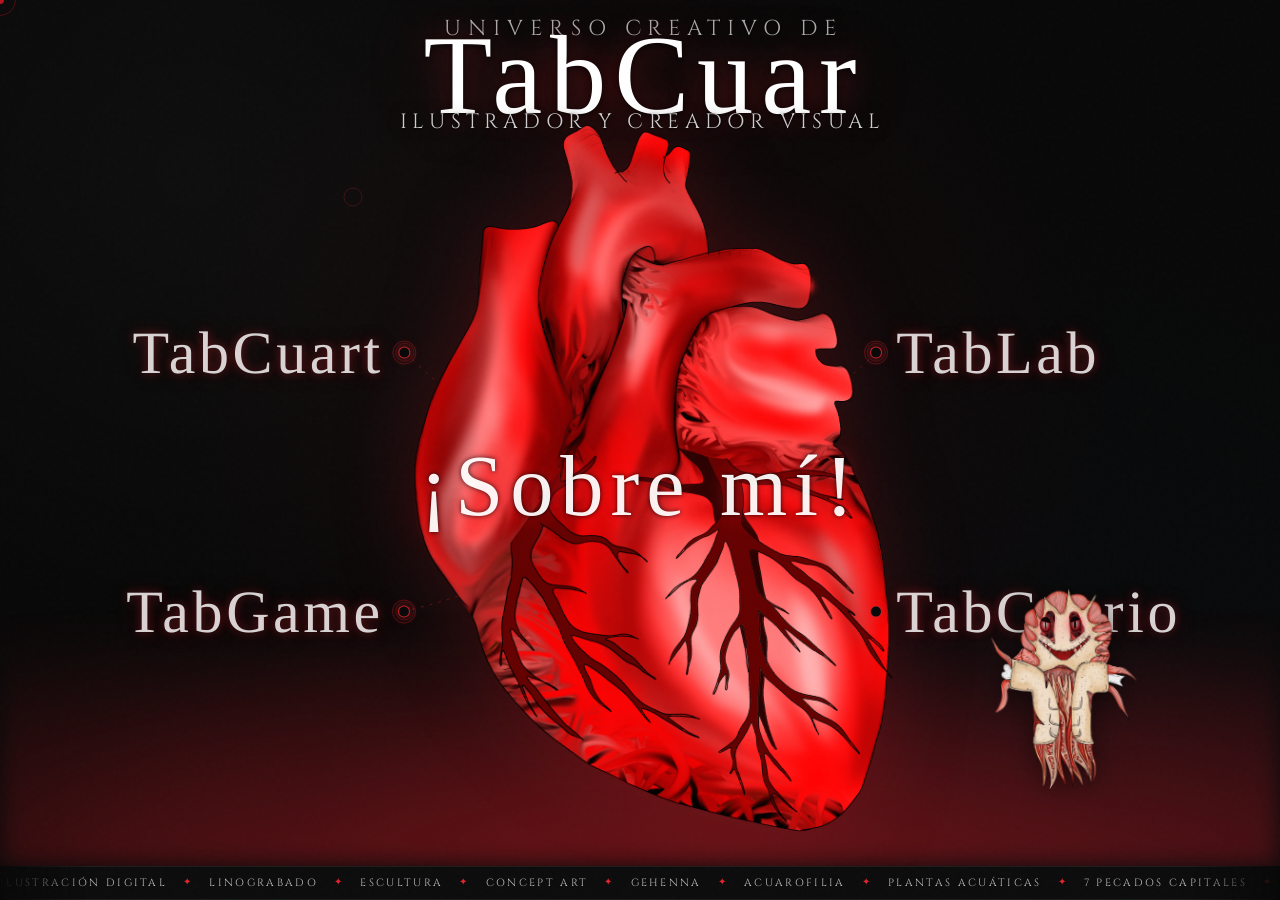
==== commit a5a15bde: "cambios" ====
--- a/index.html
+++ b/index.html
@@ -1362,6 +1362,31 @@
 
 </div>
 
+<div class="gallery-item"
+     data-cat="animacion"
+     data-title="Animación"
+     data-year="2026">
+
+  <video class="uploaded click-video"
+         src="Video/Mundo.mp4"
+         muted
+         loop
+         playsinline
+         preload="metadata">
+  </video>
+
+  <div class="gallery-overlay">
+
+    <span class="gallery-number">02</span>
+
+    <div>
+      <h4>El Caminante</h4>
+      <p>Obra · 2026</p>
+    </div>
+
+  </div>
+
+</div>
 
 <div class="gallery-item"
      data-cat="animacion"
